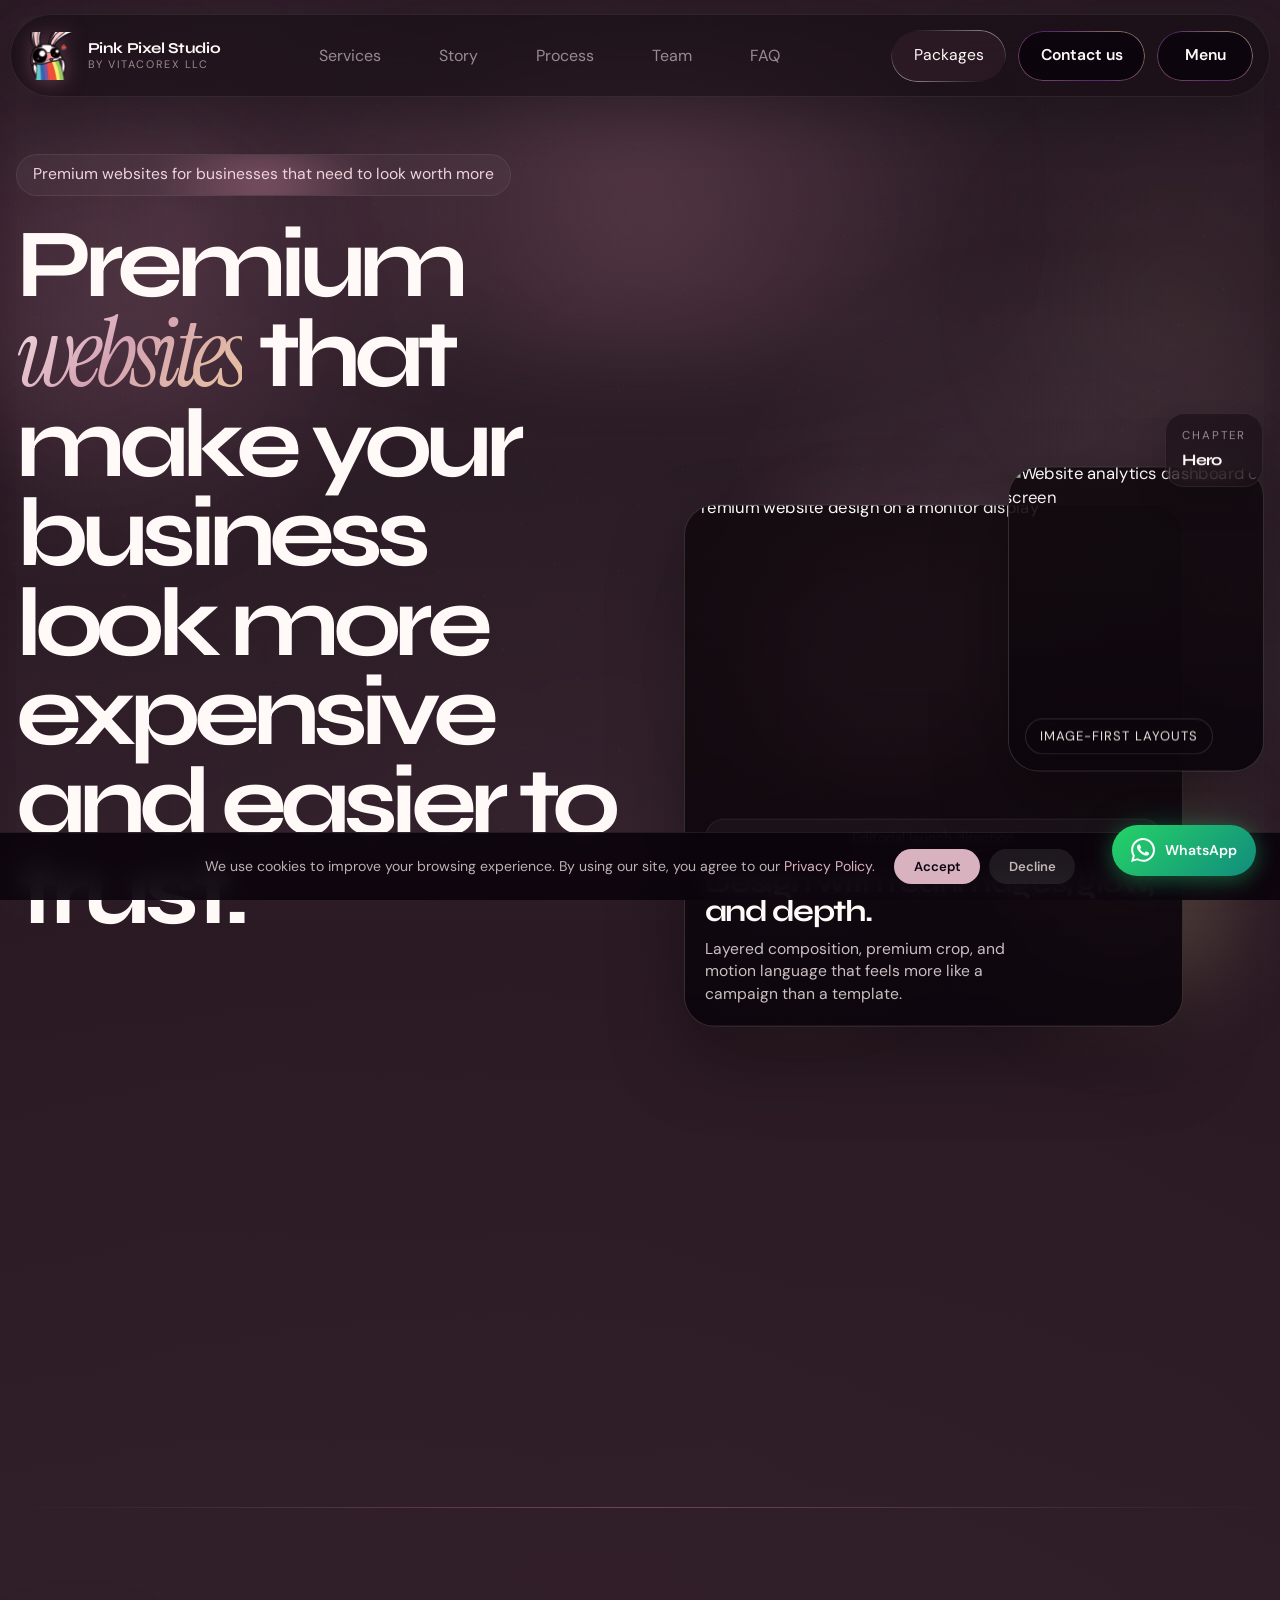
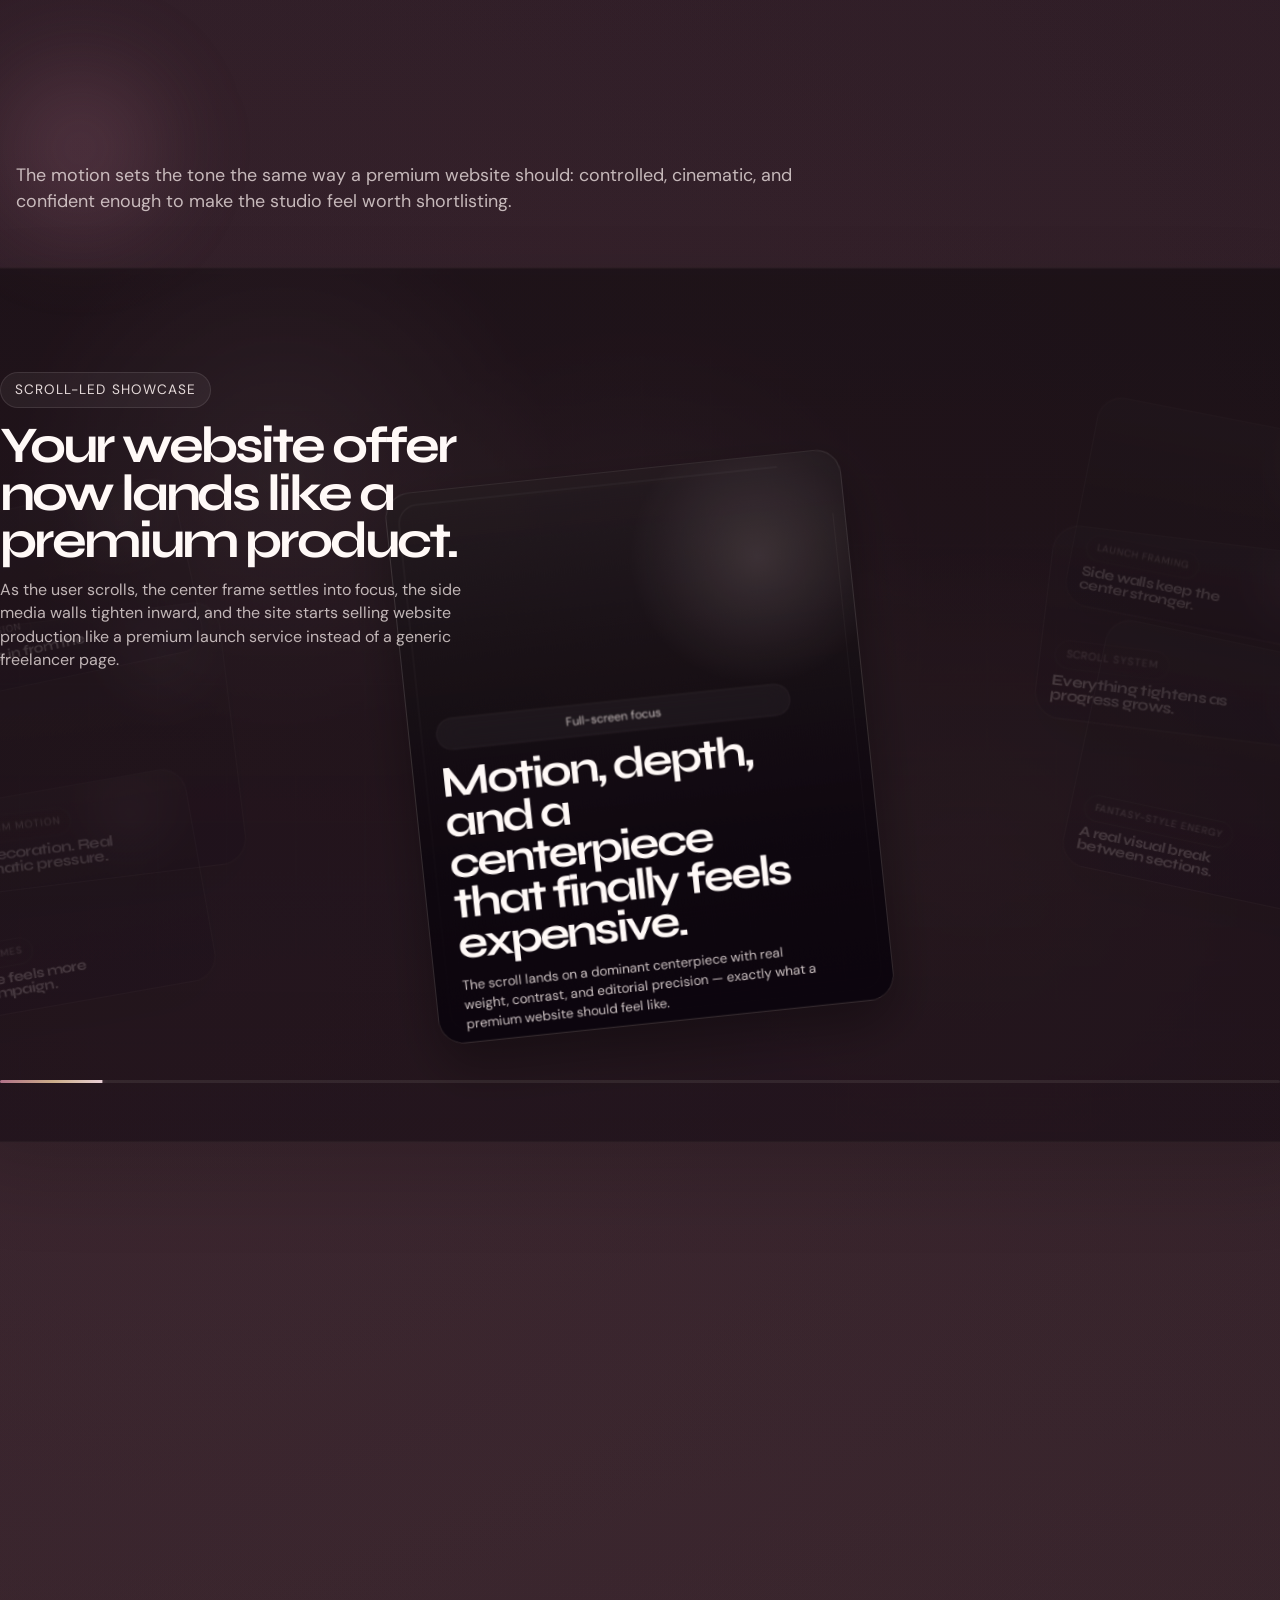
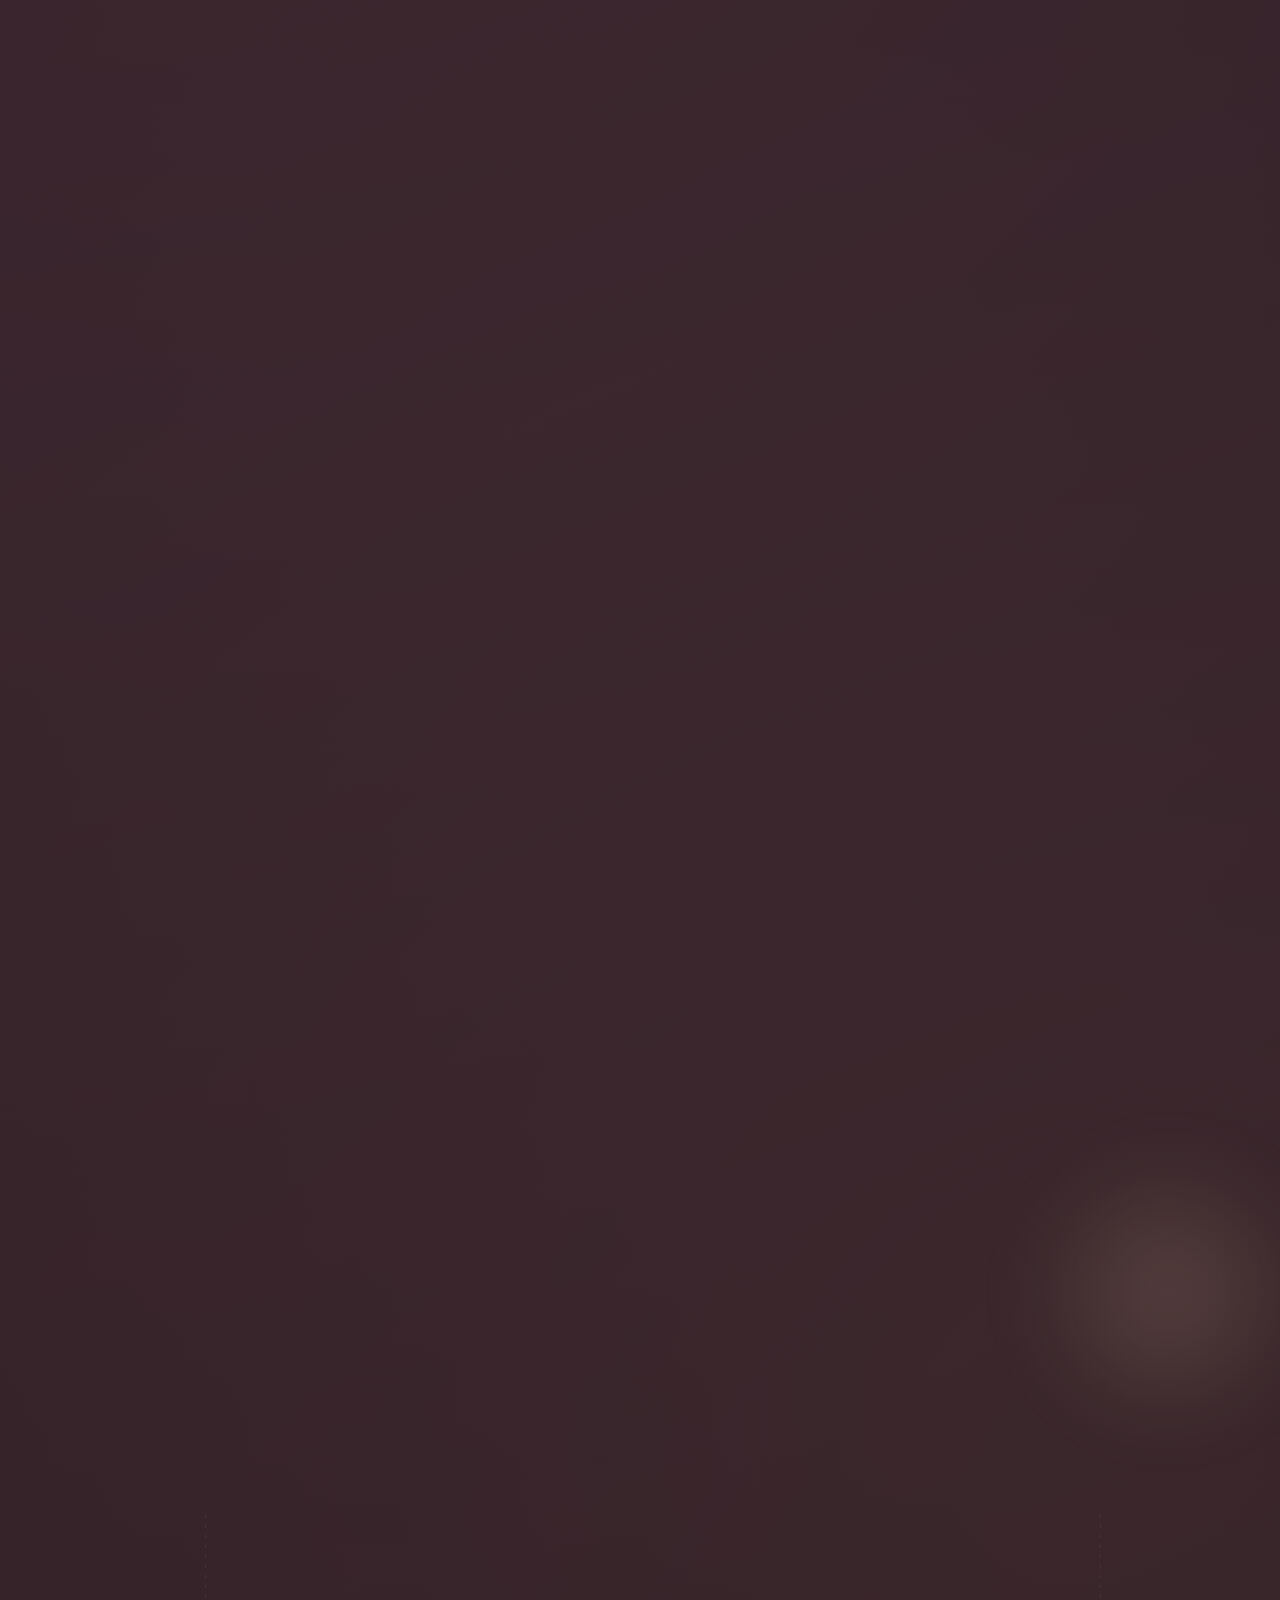
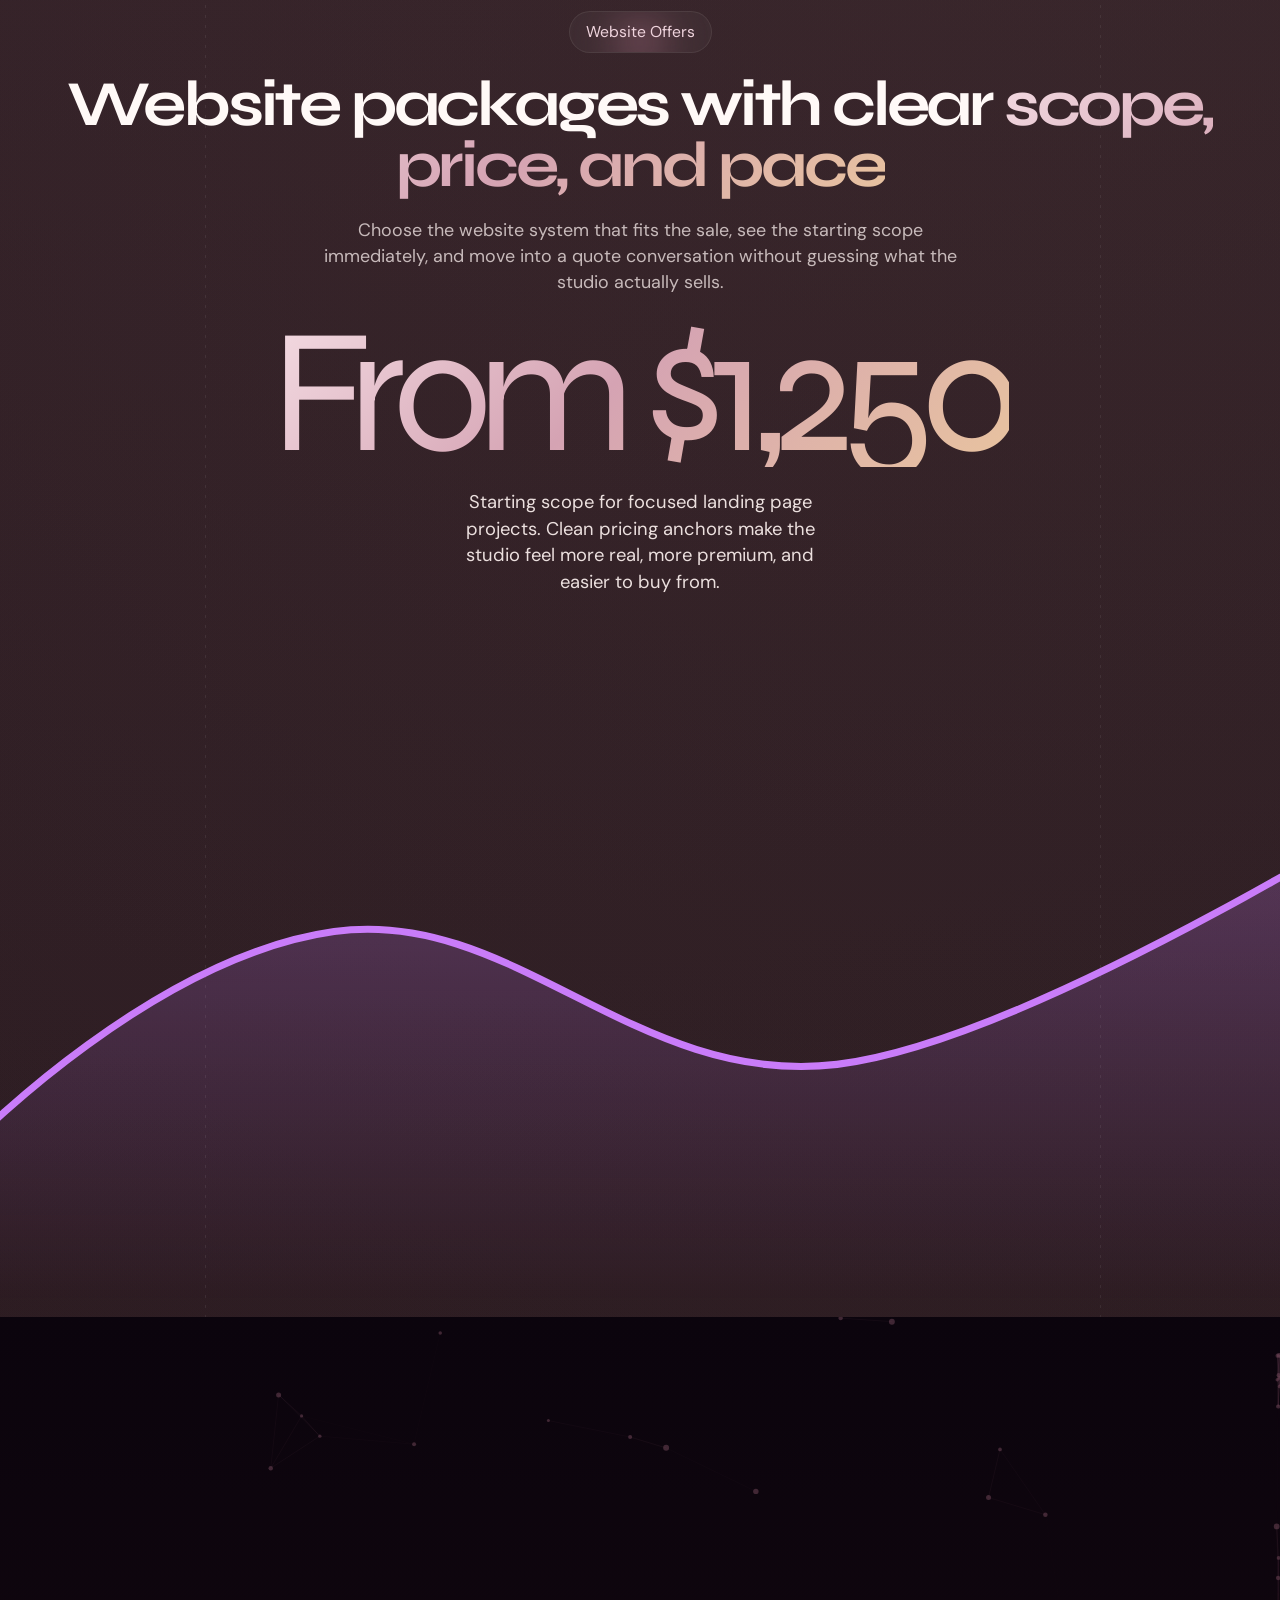
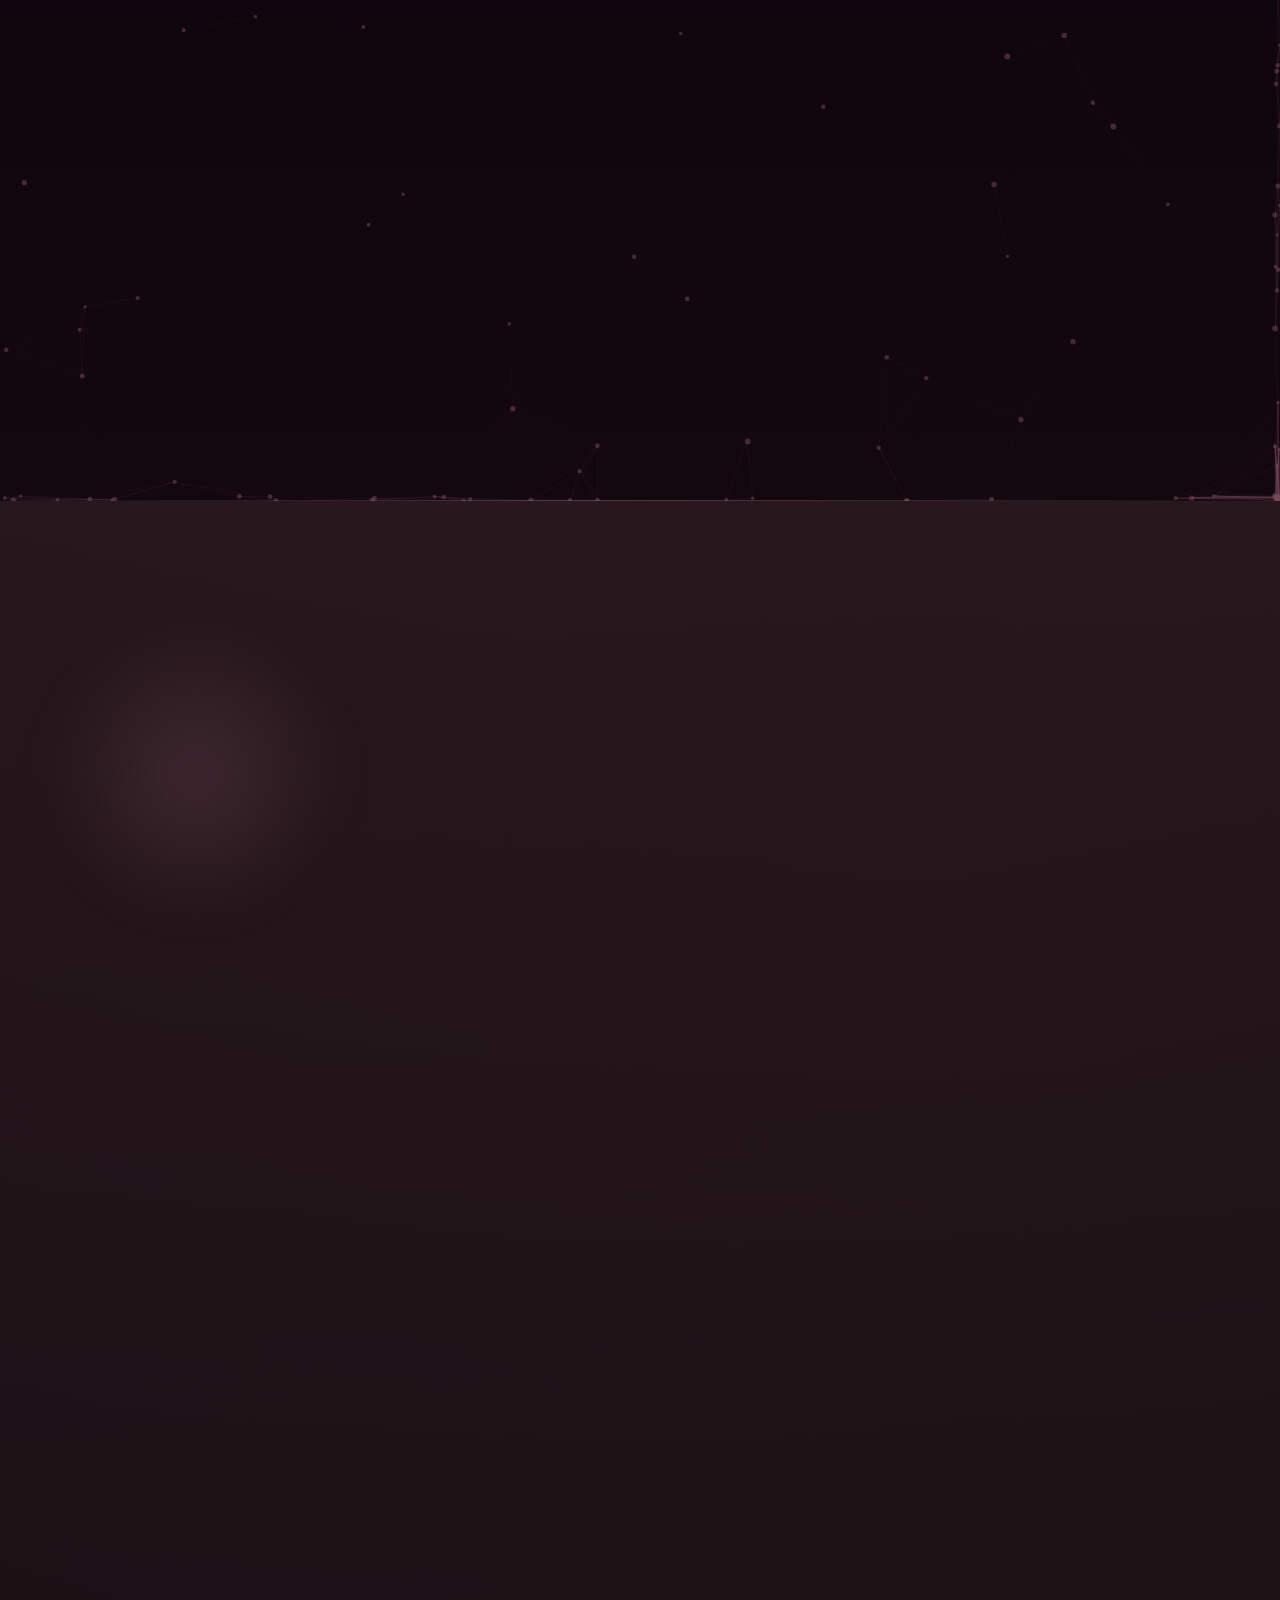
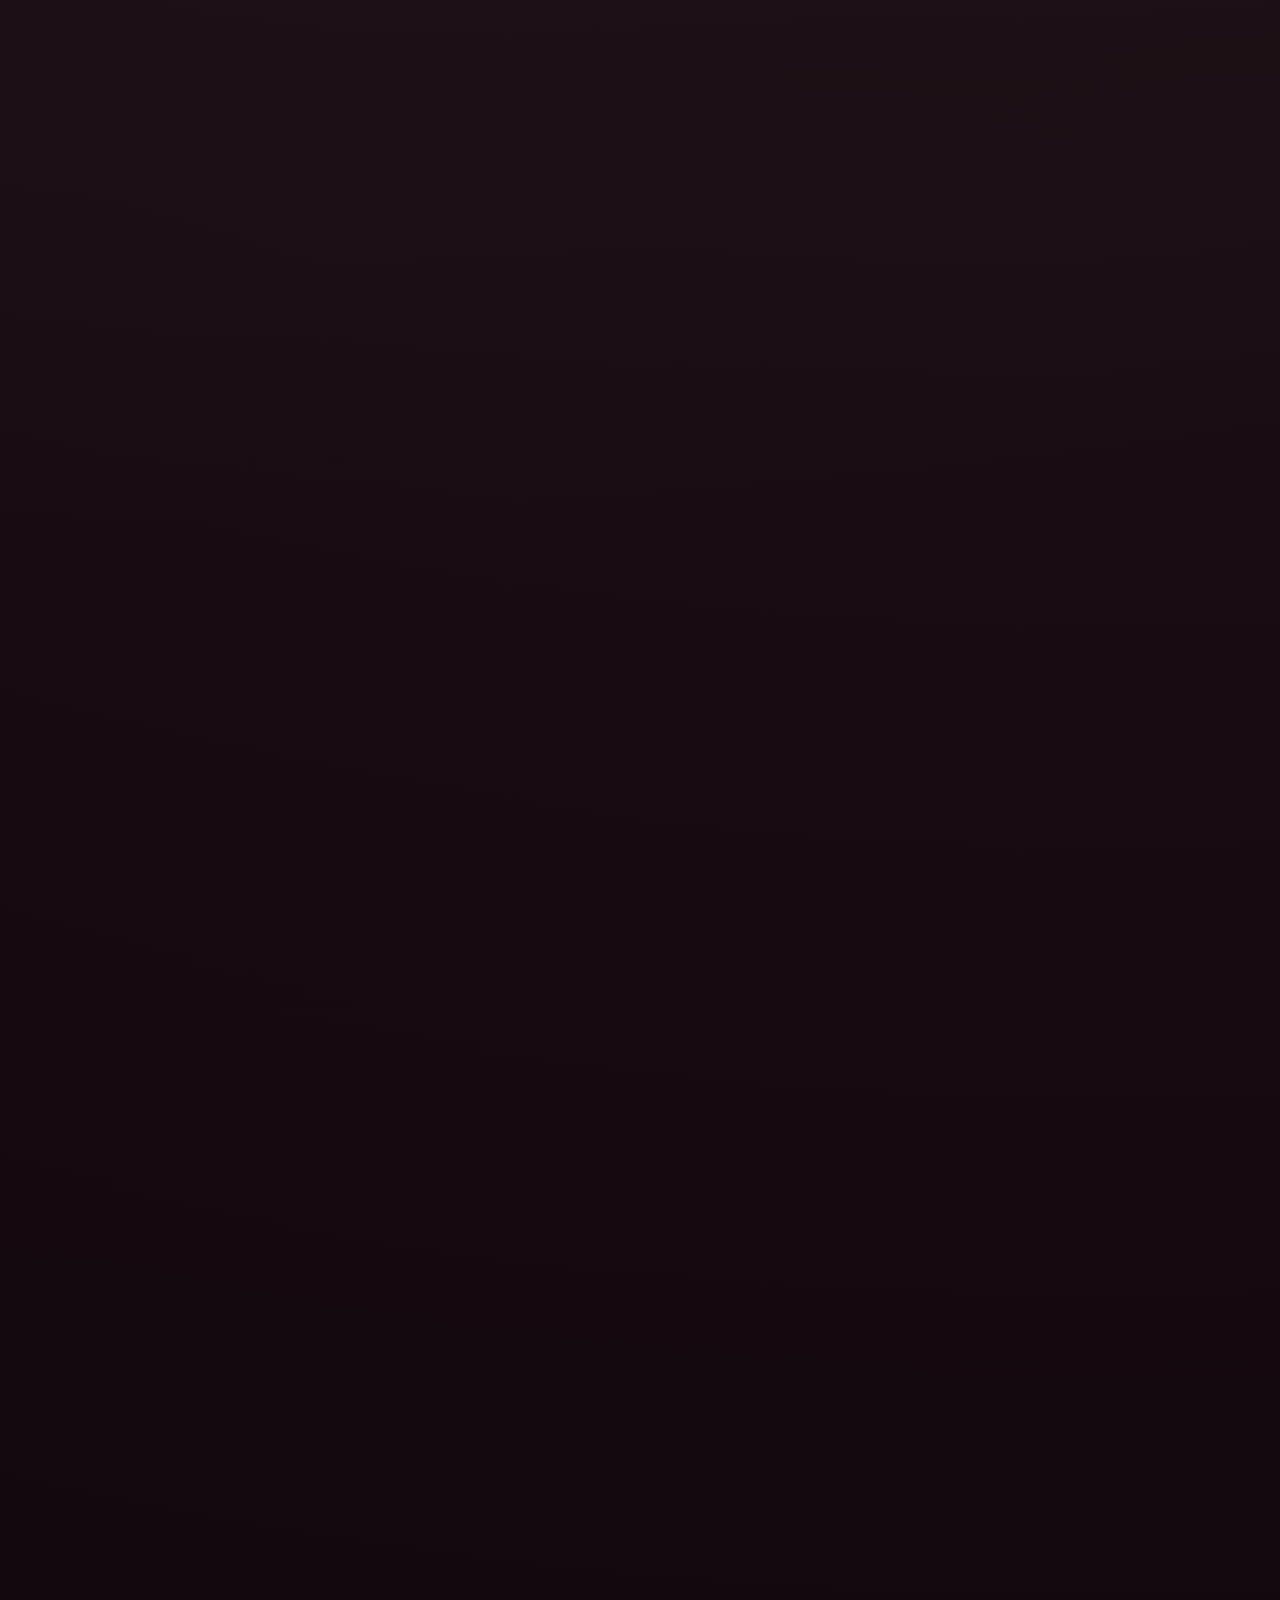
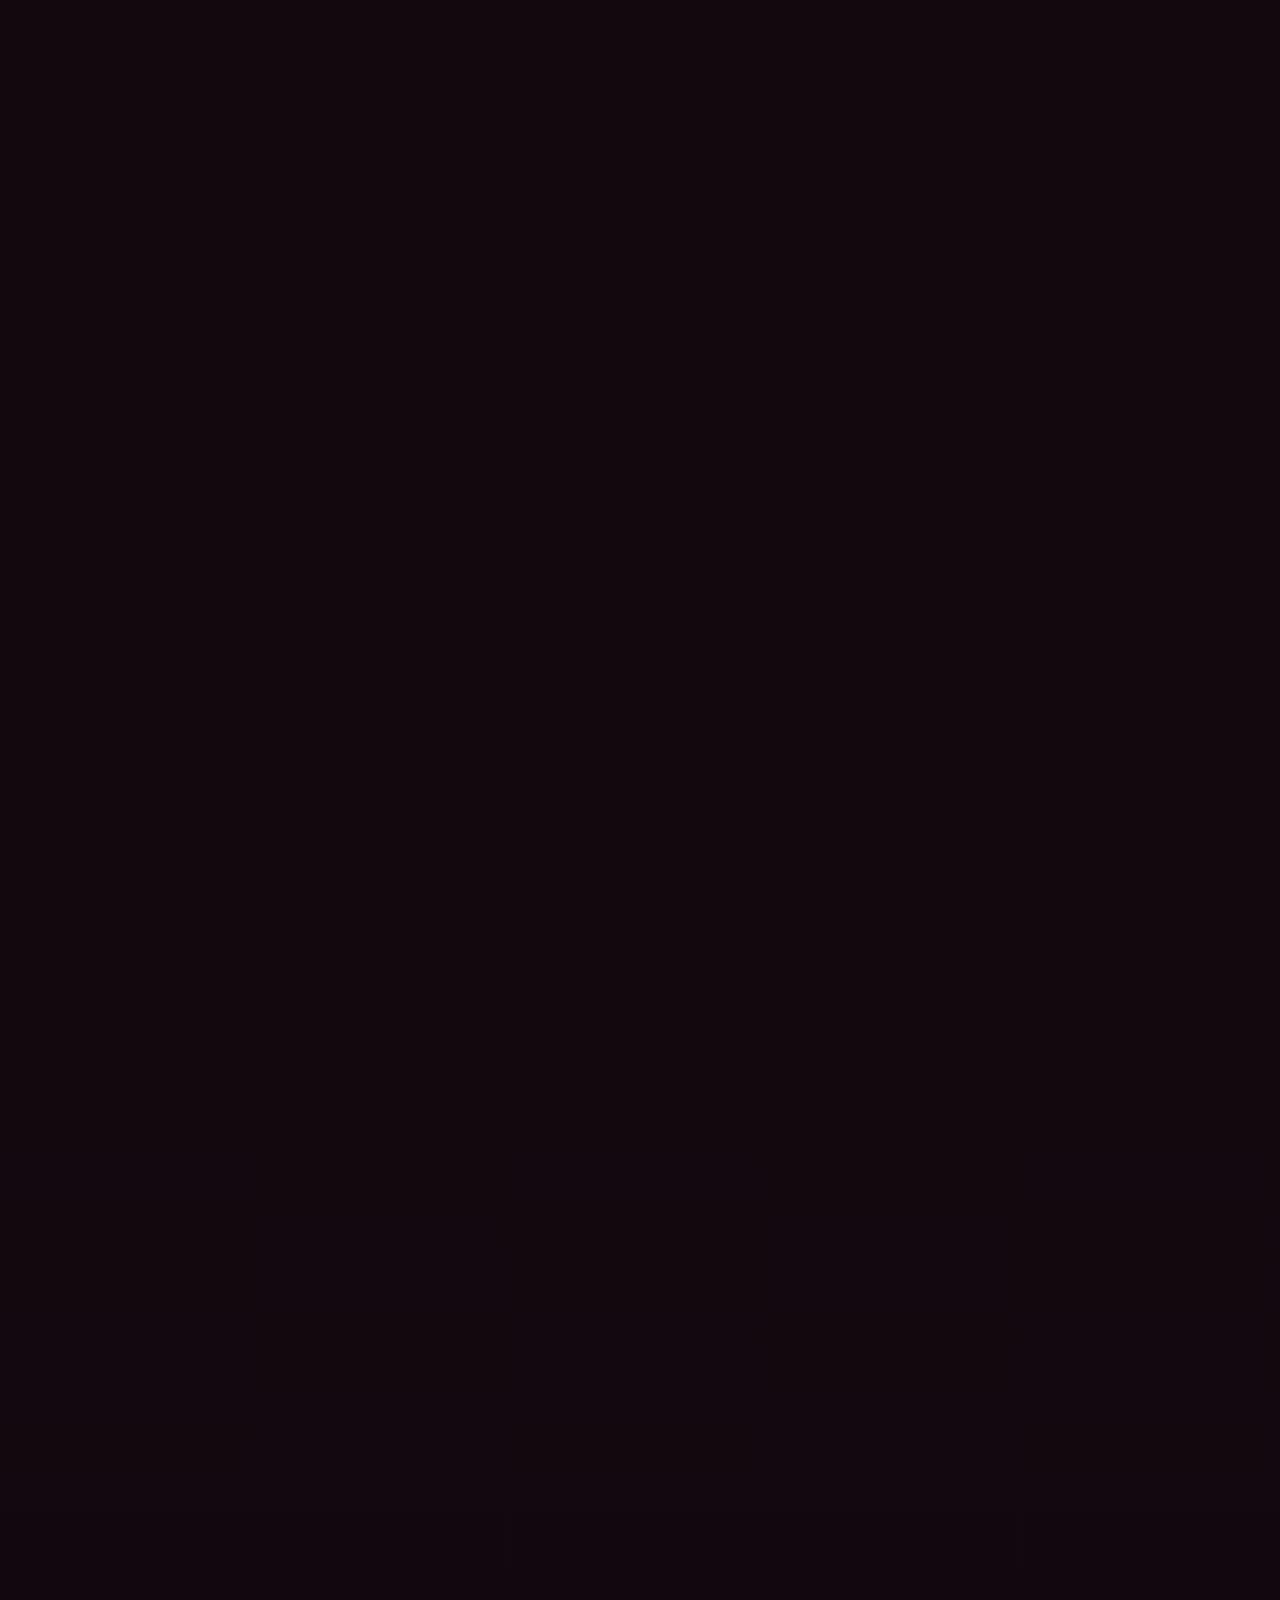
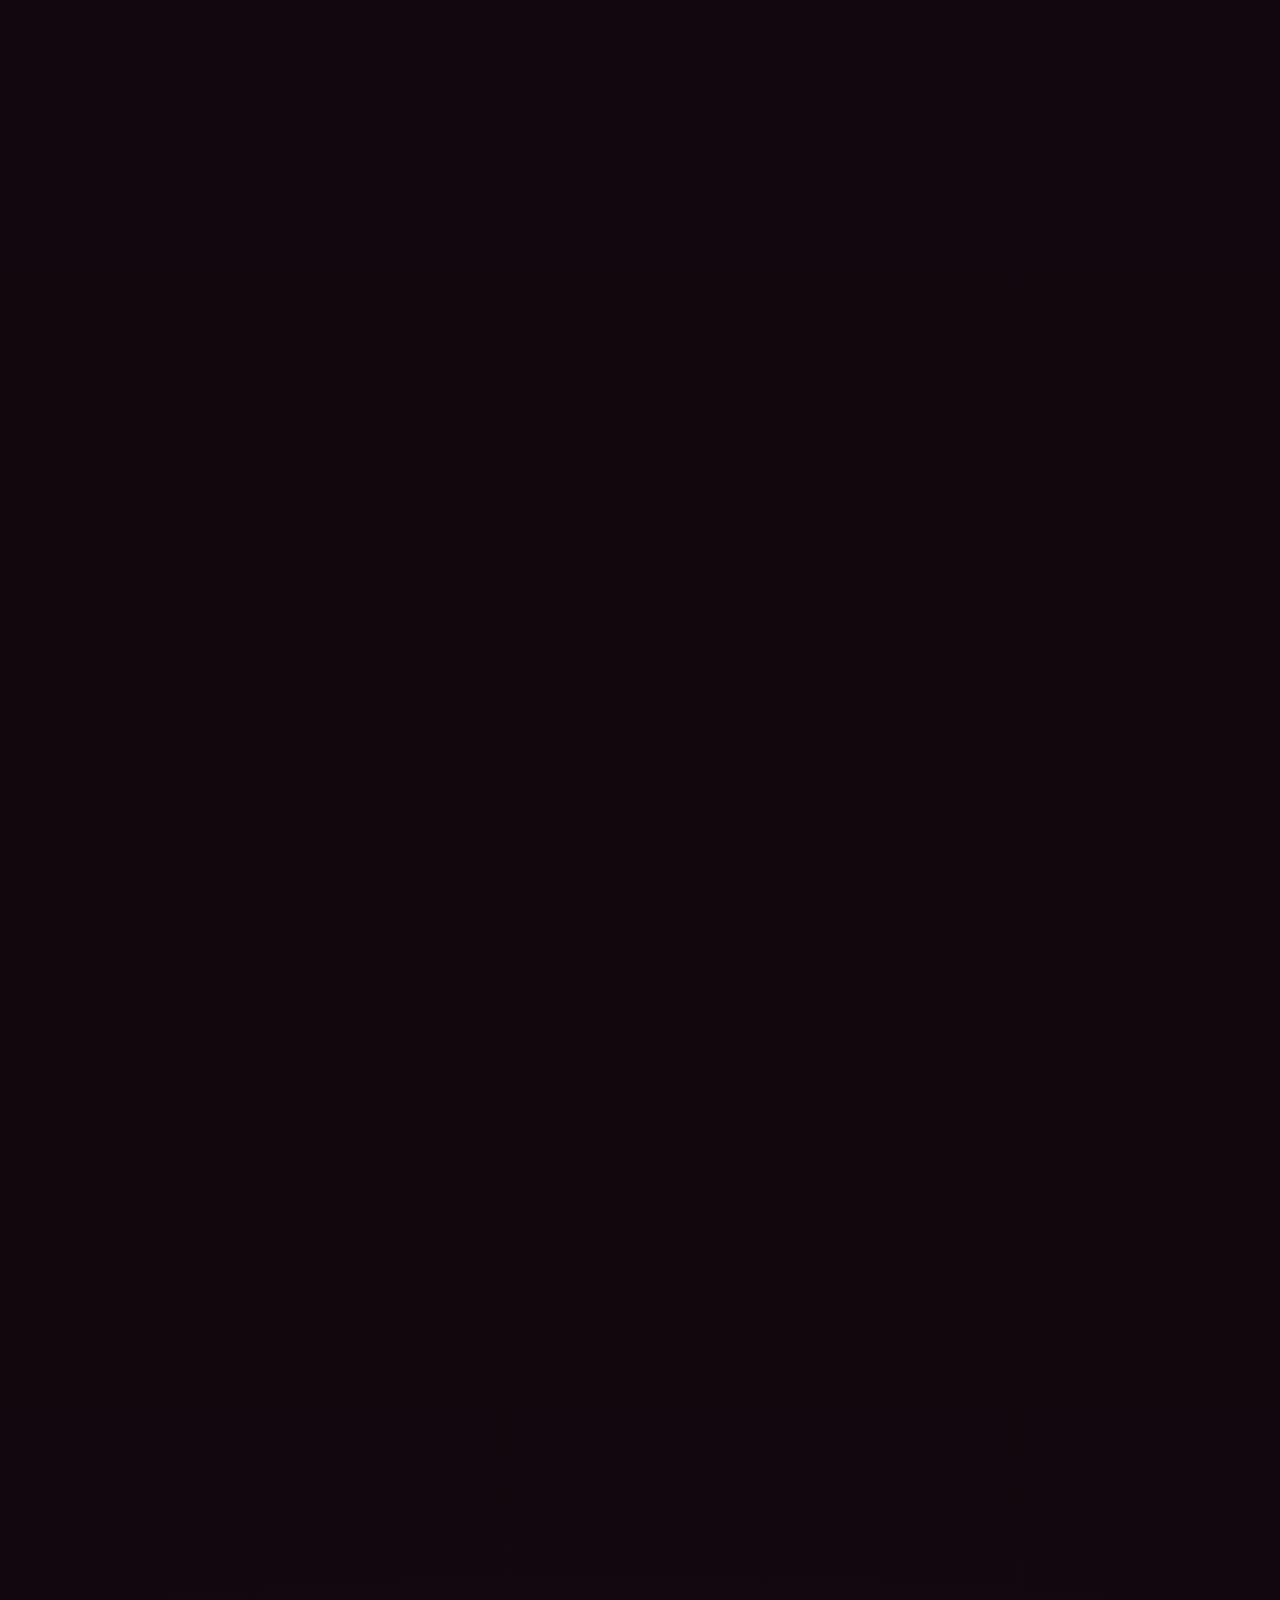
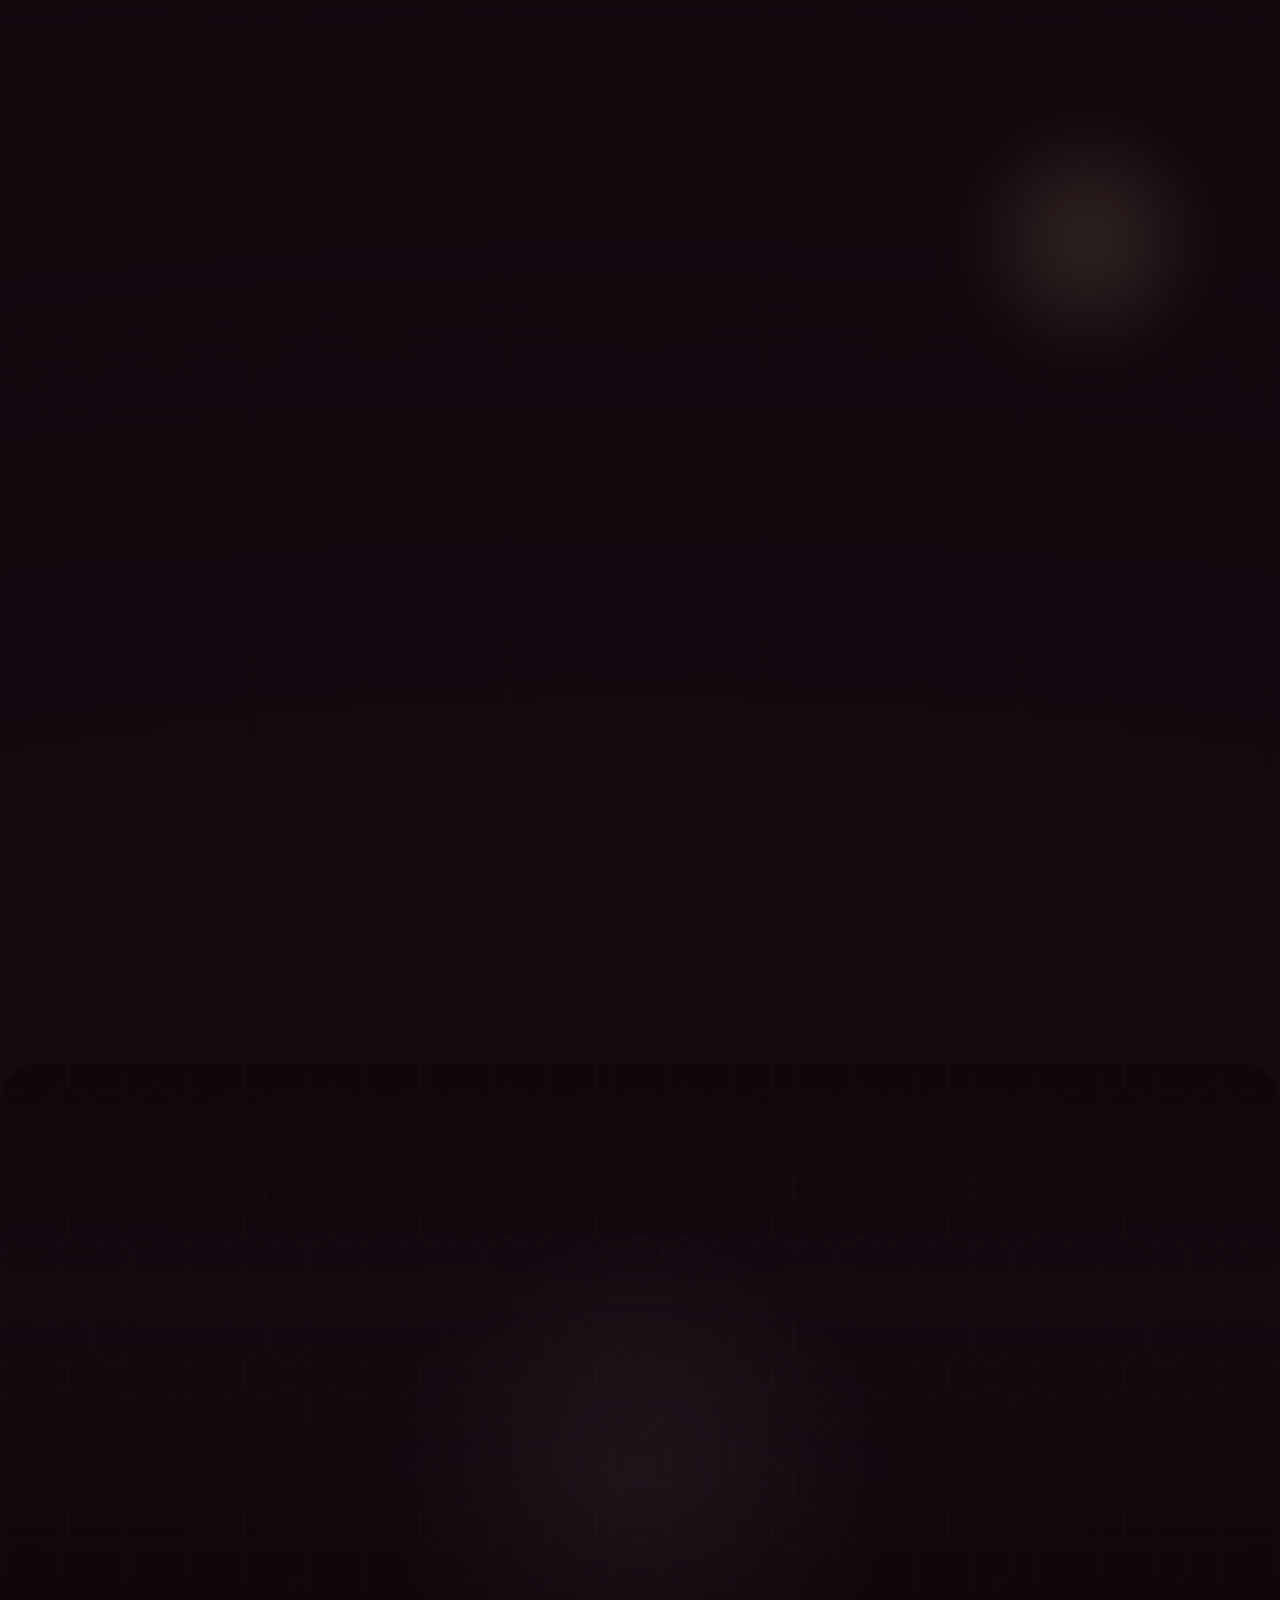
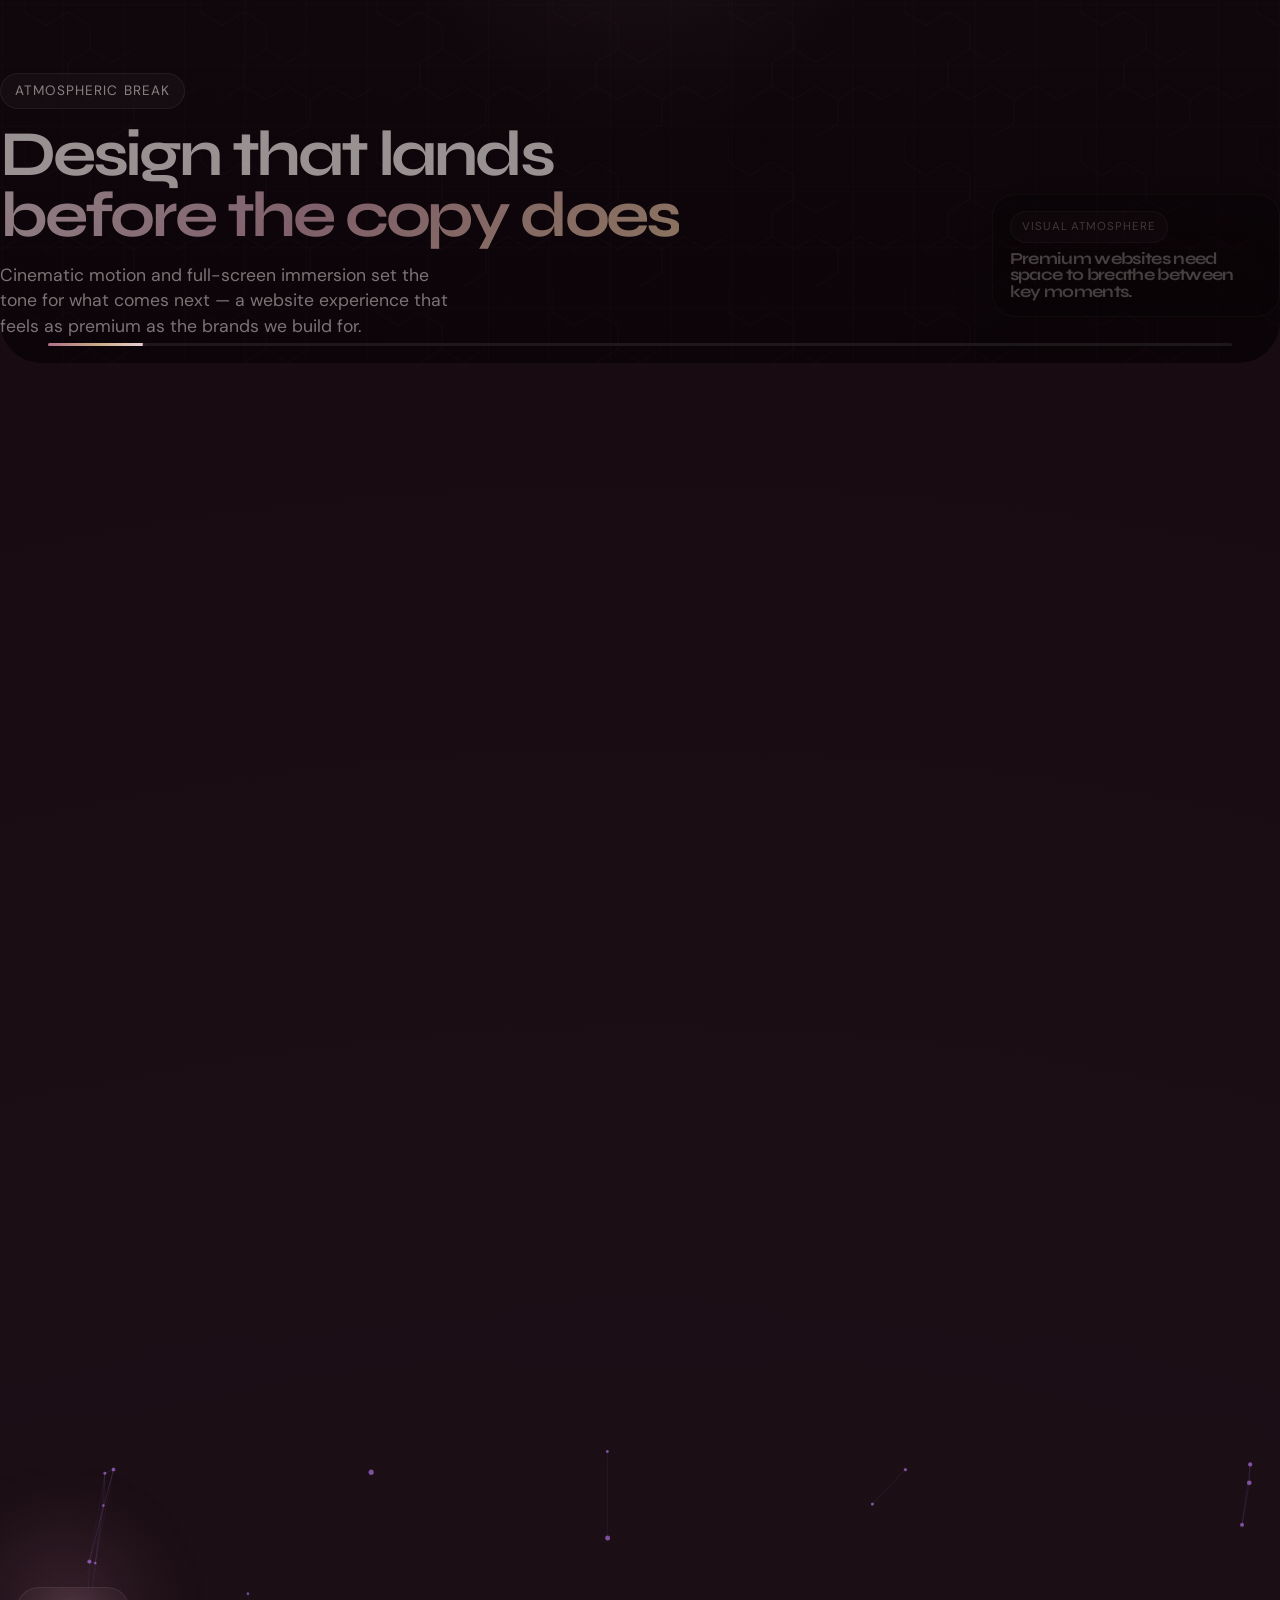
==== index.html @ d1cb46ae "SEO overhaul: fix JSON-LD, add FAQPage schema, favicon, clean mascot edges - Fix domain mismatch in " ====
<!DOCTYPE html>
<html lang="en">
<head>
  <meta charset="UTF-8" />
  <meta name="viewport" content="width=device-width, initial-scale=1.0, maximum-scale=1.0, user-scalable=no" />
  <title>Pink Pixel Studio | Premium Website Production</title>
  <meta name="description" content="Pink Pixel Studio — premium web design agency. We build conversion-focused websites, landing pages, and brand redesigns that make businesses look more expensive. From $1,250. Get a free quote." />
  <meta name="keywords" content="web design agency, premium website design, custom website development, landing page design, business website, website redesign, conversion-focused web design, luxury web design, ecommerce website" />
  <meta name="author" content="Pink Pixel Studio" />
  <meta name="robots" content="index, follow" />
  <link rel="canonical" href="https://pinkpixel.design/" />

  <!-- Open Graph / Facebook -->
  <meta property="og:type" content="website" />
  <meta property="og:url" content="https://pinkpixel.design/" />
  <meta property="og:title" content="Pink Pixel Studio — Premium Website Production" />
  <meta property="og:description" content="We design and build premium websites, landing pages, and brand redesigns for businesses that need to look worth more. From $1,250." />
  <meta property="og:image" content="https://pinkpixel.design/og-image.jpg" />
  <meta property="og:site_name" content="Pink Pixel Studio" />
  <meta property="og:locale" content="en_US" />

  <!-- Twitter Cards -->
  <meta name="twitter:card" content="summary_large_image" />
  <meta name="twitter:title" content="Pink Pixel Studio — Premium Website Production" />
  <meta name="twitter:description" content="Premium websites that make your business look more expensive and easier to trust. From $1,250." />
  <meta name="twitter:image" content="https://pinkpixel.design/og-image.jpg" />

  <!-- Apple -->
  <meta name="apple-mobile-web-app-capable" content="yes" />
  <meta name="apple-mobile-web-app-status-bar-style" content="black-translucent" />
  <meta name="apple-mobile-web-app-title" content="Pink Pixel Studio" />
  <link rel="apple-touch-icon" sizes="180x180" href="/apple-touch-icon.png" />

  <!-- Favicon -->
  <link rel="icon" type="image/x-icon" href="/favicon.ico" />
  <link rel="icon" type="image/png" sizes="32x32" href="/favicon.ico" />
  <meta name="theme-color" content="#0b040d" />

  <!-- JSON-LD Structured Data -->
  <script type="application/ld+json">
  {
    "@context": "https://schema.org",
    "@type": "ProfessionalService",
    "name": "Pink Pixel Studio",
    "url": "https://pinkpixel.design/",
    "logo": "https://pinkpixel.design/mascot.png",
    "description": "Premium web design agency specializing in conversion-focused websites, landing pages, business sites, and brand redesigns for ambitious companies.",
    "priceRange": "$1,250 - $10,000+",
    "serviceType": ["Web Design", "Web Development", "Landing Page Design", "Website Redesign", "Ecommerce Website Design"],
    "areaServed": "Worldwide",
    "sameAs": [
      "https://instagram.com/pinkpixelstudio",
      "https://facebook.com/pinkpixelstudio",
      "https://linkedin.com/company/pinkpixelstudio"
    ],
    "contactPoint": {
      "@type": "ContactPoint",
      "contactType": "sales",
      "email": "hello@pinkpixel.design",
      "availableLanguage": ["English", "Russian"]
    },
    "offers": [
      {
        "@type": "Offer",
        "name": "Landing Page Sprint",
        "description": "Focused landing page with conversion structure, premium art direction, and lead capture.",
        "price": "1250",
        "priceCurrency": "USD"
      },
      {
        "@type": "Offer",
        "name": "Business Website",
        "description": "5-10 page business site with trust sections, CMS-ready blocks, and responsive QA.",
        "price": "6000",
        "priceCurrency": "USD"
      },
      {
        "@type": "Offer",
        "name": "Premium Redesign",
        "description": "Full homepage repositioning, upgraded visual language, and content structure overhaul.",
        "price": "8000",
        "priceCurrency": "USD"
      },
      {
        "@type": "Offer",
        "name": "Product or Ecommerce Launch",
        "description": "Product storytelling, motion-led framing, and responsive conversion paths.",
        "price": "10000",
        "priceCurrency": "USD"
      }
    ]
  }
  </script>
  <script type="application/ld+json">
  {
    "@context": "https://schema.org",
    "@type": "FAQPage",
    "mainEntity": [
      {
        "@type": "Question",
        "name": "How much does a premium website usually cost?",
        "acceptedAnswer": {
          "@type": "Answer",
          "text": "Focused landing page projects start from $1,250. Larger business websites, redesigns, and product launches depend on scope, page count, integrations, and whether copy or CMS structure are part of the job."
        }
      },
      {
        "@type": "Question",
        "name": "What is included in the quoted scope?",
        "acceptedAnswer": {
          "@type": "Answer",
          "text": "Usually: positioning, visual direction, responsive page design, build, core interactions, CTA flow, form setup, and launch-ready QA. If CMS, copy support, or integrations are needed, they are listed in the scope instead of being buried."
        }
      },
      {
        "@type": "Question",
        "name": "How many revisions are included?",
        "acceptedAnswer": {
          "@type": "Answer",
          "text": "Enough to refine the work without dragging the project into chaos. The goal is a disciplined review loop with clear feedback rounds, not endless undo-redo cycles that dilute the result."
        }
      },
      {
        "@type": "Question",
        "name": "Can you help if we do not have all the copy or content ready?",
        "acceptedAnswer": {
          "@type": "Answer",
          "text": "Yes. We can structure the message, define what content is missing, and build the website so it is still moving forward while final assets and copy are being collected."
        }
      },
      {
        "@type": "Question",
        "name": "Do we own the final design and build?",
        "acceptedAnswer": {
          "@type": "Answer",
          "text": "Yes. Once the project is completed and paid, the final website assets and build are yours. If third-party tools or licenses are involved, those are called out separately."
        }
      },
      {
        "@type": "Question",
        "name": "Is there any guarantee on the work?",
        "acceptedAnswer": {
          "@type": "Answer",
          "text": "Yes. Every project includes a 30-day post-launch support window for bug fixes and minor adjustments. If something breaks or does not match the agreed scope, we fix it at no extra cost."
        }
      },
      {
        "@type": "Question",
        "name": "What happens after launch?",
        "acceptedAnswer": {
          "@type": "Answer",
          "text": "You can launch cleanly, keep CMS control if needed, and continue with aftercare or smaller refinements. The point is not just to ship the website, but to keep it usable and commercially sharp afterward."
        }
      }
    ]
  }
  </script>

  <link rel="preconnect" href="https://fonts.googleapis.com" />
  <link rel="preconnect" href="https://fonts.gstatic.com" crossorigin />
  <link rel="sitemap" type="application/xml" href="/sitemap.xml" />
  <link href="https://fonts.googleapis.com/css2?family=DM+Sans:wght@400;500;700;800&family=Instrument+Serif:ital@0;1&family=Syne:wght@500;600;700;800&display=swap" rel="stylesheet" />
  <link rel="stylesheet" href="styles.css" />
</head>
<body data-chapter="hero">
  <a href="#hero" class="skip-to-content">Skip to main content</a>

  <!-- Floating WhatsApp button -->
  <a href="https://wa.me/18139194242" target="_blank" rel="noopener noreferrer" class="floating-contact" aria-label="Contact us on WhatsApp">
    <svg width="24" height="24" viewBox="0 0 24 24" fill="currentColor"><path d="M17.472 14.382c-.297-.149-1.758-.867-2.03-.967-.273-.099-.471-.148-.67.15-.197.297-.767.966-.94 1.164-.173.199-.347.223-.644.075-.297-.15-1.255-.463-2.39-1.475-.883-.788-1.48-1.761-1.653-2.059-.173-.297-.018-.458.13-.606.134-.133.298-.347.446-.52.149-.174.198-.298.298-.497.099-.198.05-.371-.025-.52-.075-.149-.669-1.612-.916-2.207-.242-.579-.487-.5-.669-.51-.173-.008-.371-.01-.57-.01-.198 0-.52.074-.792.372-.272.297-1.04 1.016-1.04 2.479 0 1.462 1.065 2.875 1.213 3.074.149.198 2.096 3.2 5.077 4.487.709.306 1.262.489 1.694.625.712.227 1.36.195 1.871.118.571-.085 1.758-.719 2.006-1.413.248-.694.248-1.289.173-1.413-.074-.124-.272-.198-.57-.347m-5.421 7.403h-.004a9.87 9.87 0 01-5.031-1.378l-.361-.214-3.741.982.998-3.648-.235-.374a9.86 9.86 0 01-1.51-5.26c.001-5.45 4.436-9.884 9.888-9.884 2.64 0 5.122 1.03 6.988 2.898a9.825 9.825 0 012.893 6.994c-.003 5.45-4.437 9.884-9.885 9.884m8.413-18.297A11.815 11.815 0 0012.05 0C5.495 0 .16 5.335.157 11.892c0 2.096.547 4.142 1.588 5.945L.057 24l6.305-1.654a11.882 11.882 0 005.683 1.448h.005c6.554 0 11.89-5.335 11.893-11.893a11.821 11.821 0 00-3.48-8.413z"/></svg>
    <span class="floating-contact-label">WhatsApp</span>
  </a>

  <!-- Cookie consent banner -->
  <div class="cookie-banner" id="cookie-banner" role="dialog" aria-label="Cookie consent">
    <p>We use cookies to improve your browsing experience. By using our site, you agree to our <a href="privacy.html">Privacy Policy</a>.</p>
    <div class="cookie-actions">
      <button type="button" class="cookie-accept" onclick="document.getElementById('cookie-banner').classList.add('is-hidden'); localStorage.setItem('cookieConsent','1');">Accept</button>
      <button type="button" class="cookie-decline" onclick="document.getElementById('cookie-banner').classList.add('is-hidden'); localStorage.setItem('cookieConsent','0');">Decline</button>
    </div>
  </div>

  <div class="page-loader" aria-hidden="true">
    <div class="loader-mark">
      <svg viewBox="0 0 256 218" xmlns="http://www.w3.org/2000/svg" fill="none">
        <g stroke="currentColor" stroke-width="1.2">
          <polyline class="loader-path" stroke-linecap="round" points="0 0 0 34.916 31.889 54.025 63.778 34.916 95.778 54.025 95.778 88.916 127.5 108.5 159.556 88.916"></polyline>
          <polyline class="loader-path" stroke-linecap="round" points="95.778 88.916 63.778 108.025 63.778 142.942 32 162.025"></polyline>
          <polyline class="loader-path" stroke-linecap="round" points="63.889 142.945 95.778 162.025 127.5 142.945 160 162.025 159.556 196.971 127.667 216.08"></polyline>
          <polyline class="loader-path" stroke-linecap="round" points="160 162.025 191.444 142.942 223.556 162.054 254.778 142.945"></polyline>
        </g>
      </svg>
    </div>
    <div class="loader-word"><span>P</span><span>I</span><span>N</span><span>K</span><span>P</span><span>I</span><span>X</span><span>E</span><span>L</span><span>S</span><span>T</span><span>U</span><span>D</span><span>I</span><span>O</span></div>
    <div class="loader-bar"><span></span></div>
    <div class="loader-sub">Loading visual ecosystem</div>
  </div>

  <div class="grain" aria-hidden="true"></div>
  <div class="ambient a1" aria-hidden="true"></div>
  <div class="ambient a2" aria-hidden="true"></div>
  <div class="ambient a3" aria-hidden="true"></div>
  <div class="scroll-pattern" aria-hidden="true">
    <div class="pattern-top"></div>
    <div class="pattern-bottom"></div>
  </div>
  <div class="page-frame-layer" aria-hidden="true">
    <svg class="page-frame page-frame-back" viewBox="0 0 1420 880" xmlns="http://www.w3.org/2000/svg" preserveAspectRatio="none">
      <path d="M0 20C0 8.95429 8.86995 0 19.9156 0C68.0089 0 189.957 0 236.667 0C317.505 0 392.495 0 473.333 0C556.906 0 626.428 0 710 0C800.016 0 856.651 0 946.667 0C1067.34 0 1062.66 0 1183.33 0C1273.85 0 1361.73 0 1400 0C1411.05 0 1420 8.95431 1420 20V860C1420 871.046 1411.05 880 1400 880H20C8.95432 880 0 871.046 0 860V20Z" fill="currentColor"/>
    </svg>
    <svg class="page-frame page-frame-front" viewBox="0 0 1420 880" xmlns="http://www.w3.org/2000/svg" preserveAspectRatio="none">
      <path d="M0 20C0 8.95429 8.86995 0 19.9156 0C68.0089 0 189.957 0 236.667 0C317.505 0 392.495 0 473.333 0C556.906 0 626.428 0 710 0C800.016 0 856.651 0 946.667 0C1067.34 0 1062.66 0 1183.33 0C1273.85 0 1361.73 0 1400 0C1411.05 0 1420 8.95431 1420 20V860C1420 871.046 1411.05 880 1400 880H20C8.95432 880 0 871.046 0 860V20Z" fill="currentColor"/>
    </svg>
  </div>
  <div class="page-transition-overlay" aria-hidden="true">
    <div class="page-transition-shell">
      <svg class="page-transition-frame page-transition-back" viewBox="0 0 1420 880" xmlns="http://www.w3.org/2000/svg" preserveAspectRatio="none">
        <path d="M0 20C0 8.95429 8.86995 0 19.9156 0C68.0089 0 189.957 0 236.667 0C317.505 0 392.495 0 473.333 0C556.906 0 626.428 0 710 0C800.016 0 856.651 0 946.667 0C1067.34 0 1062.66 0 1183.33 0C1273.85 0 1361.73 0 1400 0C1411.05 0 1420 8.95431 1420 20V860C1420 871.046 1411.05 880 1400 880H20C8.95432 880 0 871.046 0 860V20Z" fill="currentColor"/>
      </svg>
      <svg class="page-transition-frame page-transition-front" viewBox="0 0 1420 880" xmlns="http://www.w3.org/2000/svg" preserveAspectRatio="none">
        <path d="M0 20C0 8.95429 8.86995 0 19.9156 0C68.0089 0 189.957 0 236.667 0C317.505 0 392.495 0 473.333 0C556.906 0 626.428 0 710 0C800.016 0 856.651 0 946.667 0C1067.34 0 1062.66 0 1183.33 0C1273.85 0 1361.73 0 1400 0C1411.05 0 1420 8.95431 1420 20V860C1420 871.046 1411.05 880 1400 880H20C8.95432 880 0 871.046 0 860V20Z" fill="currentColor"/>
      </svg>
      <div class="page-transition-content">
        <span class="page-transition-kicker">Jumping to</span>
        <strong id="page-transition-label">Section</strong>
      </div>
    </div>
  </div>
  <div class="chapter-indicator" aria-hidden="true">
    <span class="chapter-indicator-kicker">Chapter</span>
    <strong id="chapter-label">Hero</strong>
  </div>

  <div class="wrapper">
    <header class="header site-header" id="top">
      <div class="container is-header">
        <div class="header-row">
          <a class="logo" href="#top" aria-label="Pink Pixel Studio home">
            <img class="logo-mascot" src="mascot.png?v=2" alt="Pink Pixel mascot" />
            <span class="logo-text-wrap">
              <strong>Pink Pixel Studio</strong>
              <small>By VitaCoreX LLC</small>
            </span>
          </a>

          <nav class="site-nav mobile-hide" aria-label="Primary navigation">
            <a class="active-state" href="#services"><span>Services</span><span class="active-state-circle"></span></a>
            <a class="active-state" href="#story"><span>Story</span><span class="active-state-circle"></span></a>
            <a class="active-state" href="#timeline"><span>Process</span><span class="active-state-circle"></span></a>
            <a class="active-state" href="#team"><span>Team</span><span class="active-state-circle"></span></a>
            <a class="active-state" href="#faq"><span>FAQ</span><span class="active-state-circle"></span></a>
          </nav>

          <div class="header-actions mobile-hide">
            <a class="glass-label magnetic" href="#services"><span class="button-inner"><span class="text-size-16">Packages</span></span></a>
            <a class="glass-button glass-button-header magnetic" href="#contact"><span class="button-inner"><span class="text-size-16 text-weight-600">Contact us</span></span></a>
            <button class="glass-button glass-button-header menu-toggle menu-toggle-desktop" type="button" aria-expanded="false" aria-controls="reference-menu" aria-label="Open full menu">
              <span class="button-inner"><span class="text-size-16 text-weight-600">Menu</span></span>
            </button>
          </div>

          <button class="glass-button is-menu menu-toggle mobile-only" type="button" aria-expanded="false" aria-controls="header-menu" aria-label="Open menu">
            <span class="button-inner is-menu-btn">
              <span class="menu-icon menu-icon-open">
                <span></span><span></span><span></span>
              </span>
              <span class="menu-icon menu-icon-close">
                <span></span><span></span>
              </span>
            </span>
          </button>
        </div>
      </div>

    </header>

    <div id="bg-menu-blur" class="bg-blur" hidden></div>
    <div id="header-menu" class="header-menu-wrapper mobile-only" hidden>
      <div class="header-menu-inner">
        <nav class="mobile-nav">
          <a href="#hero" class="menu-mobile-nav-wrapper">Home <span>+</span></a>
          <a href="#services" class="menu-mobile-nav-wrapper">Services <span>+</span></a>
          <a href="#story" class="menu-mobile-nav-wrapper">Story <span>+</span></a>
          <a href="#timeline" class="menu-mobile-nav-wrapper">Process <span>+</span></a>
          <a href="#team" class="menu-mobile-nav-wrapper">Team <span>+</span></a>
          <a href="#faq" class="menu-mobile-nav-wrapper">FAQ <span>+</span></a>
        </nav>
        <div class="mobile-menu-actions">
          <a class="glass-label" href="#services"><span class="button-inner"><span class="text-size-16">Packages</span></span></a>
          <a class="glass-button" href="#contact"><span class="button-inner"><span class="text-size-16 text-weight-600">Contact us</span></span></a>
        </div>
        <div class="mobile-menu-socials">
          <a href="#clients">Proof</a>
          <a href="#awards">Standards</a>
          <a href="#testimonials">Briefs</a>
          <a href="#contact">Quote</a>
        </div>
      </div>
    </div>
    <div id="reference-menu" class="reference-menu-overlay" hidden>
      <div class="reference-menu-inner">
        <div class="reference-menu-top">
          <span class="reference-menu-kicker">Website launch systems</span>
          <span class="reference-menu-note">Premium websites, redesigns, and conversion-focused builds</span>
        </div>
        <div class="reference-menu-shell-grid">
          <nav class="reference-menu-nav" aria-label="Overlay navigation">
            <a href="#hero">Home</a>
            <a href="#services">Offers</a>
            <a href="#showcase">Showcase</a>
            <a href="#timeline">Process</a>
            <a href="#clients">Proof</a>
            <a href="#faq">FAQ</a>
            <a href="#contact">Quote</a>
          </nav>
          <aside class="reference-menu-proof">
            <article class="reference-proof-card">
              <span>Starting scope</span>
              <strong>From $1,250</strong>
              <p>Focused landing pages for one offer, one CTA, and one clean sales path.</p>
            </article>
            <article class="reference-proof-card">
              <span>Typical pace</span>
              <strong>2-8 weeks</strong>
              <p>Fast enough to launch, slow enough to feel considered and premium.</p>
            </article>
            <article class="reference-proof-card">
              <span>Delivery model</span>
              <strong>Design + build</strong>
              <p>One partner handling positioning, visuals, responsive UI, and launch flow.</p>
            </article>
          </aside>
        </div>
        <div class="reference-menu-bottom">
          <div class="reference-menu-socials">
            <a href="#services">Packages</a>
            <a href="#story">Approach</a>
            <a href="#experience">Motion</a>
            <a href="#clients">Proof</a>
            <a href="#faq">FAQ</a>
          </div>
          <div class="reference-menu-cta">
            <p>Review the offer, understand the process, and request a quote when you are ready to launch a website that looks more expensive than the market average.</p>
            <a class="glass-button magnetic" href="#contact"><span class="button-inner"><span class="text-size-16 text-weight-600">Request website quote</span></span></a>
          </div>
        </div>
      </div>
    </div>

    <main id="main" class="main">
      <section class="hero section" id="hero">
        <div class="container hero-container">
          <div class="hero-copy">
            <div class="hero-label reveal">
              <p class="text-size-16-16-14 text-color-ddbbf1">Premium websites for businesses that need to look worth more</p>
              <div class="hero-label-glow-bg"></div>
            </div>
            <h1 class="hero-title reveal">Premium <span>websites</span> that make your business look more expensive and easier to trust.</h1>
            <p class="hero-text reveal">We design and build landing pages, business websites, premium redesigns, and conversion-led launch systems for service brands, studios, clinics, and modern companies that need better perception and better inquiries.</p>
            <div class="hero-actions reveal">
              <a class="glass-button magnetic" href="#contact"><span class="button-inner"><span class="text-size-16 text-weight-600">Get website quote</span></span></a>
              <a class="glass-label magnetic" href="#services"><span class="button-inner"><span class="text-size-16">View launch systems</span></span></a>
            </div>
            <div class="hero-proof-strip reveal">
              <article class="hero-proof-card">
                <strong>From $1,250</strong>
                <span>Starting scopes</span>
              </article>
              <article class="hero-proof-card">
                <strong>2-8 weeks</strong>
                <span>Typical delivery</span>
              </article>
              <article class="hero-proof-card">
                <strong>Design + build</strong>
                <span>One partner flow</span>
              </article>
            </div>
            <ul class="hero-tags reveal">
              <li>Landing pages</li>
              <li>Business sites</li>
              <li>Premium redesigns</li>
              <li>CMS handoff</li>
              <li>Lead capture</li>
            </ul>
          </div>

          <div class="hero-stage">
            <div class="orb rose" data-parallax data-speed="0.14"></div>
            <div class="orb gold" data-parallax data-speed="-0.08"></div>
            <div class="hero-gallery">
              <article class="hero-visual-card hero-visual-main reveal" data-parallax data-speed="-0.06">
                <img src="https://images.unsplash.com/photo-1547658719-da2b51169166?auto=format&fit=crop&w=1600&q=80" alt="Premium website design on a monitor display" loading="lazy" />
                <div class="hero-visual-overlay">
                  <span class="screen-pill">Editorial launch direction</span>
                  <strong>Design with real images, glow, and depth.</strong>
                  <p>Layered composition, premium crop, and motion language that feels more like a campaign than a template.</p>
                </div>
              </article>
              <article class="hero-visual-card hero-visual-side is-top reveal" data-parallax data-speed="0.08">
                <img src="https://images.unsplash.com/photo-1460925895917-afdab827c52f?auto=format&fit=crop&w=900&q=80" alt="Website analytics dashboard on screen" loading="lazy" />
                <div class="hero-visual-note"><span>Image-first layouts</span></div>
              </article>
              <article class="hero-visual-card hero-visual-side is-bottom reveal" data-parallax data-speed="-0.1">
                <img src="https://images.unsplash.com/photo-1581291518857-4e27b48ff24e?auto=format&fit=crop&w=900&q=80" alt="UI wireframes and design sketches on desk" loading="lazy" />
                <div class="hero-visual-note"><span>Scroll-driven storytelling</span></div>
              </article>
              <div class="hero-floating-stat reveal" data-parallax data-speed="0.12">
                <p>Luxury visuals without dead template energy</p>
              </div>
            </div>
          </div>
        </div>
      </section>

      <section class="immersive-reel section" id="showcase">
        <div class="container immersive-reel-head">
          <div class="hero-label reveal">
            <p class="text-size-16-16-14 text-color-ddbbf1">Immersive Reel</p>
            <div class="hero-label-glow-bg"></div>
          </div>
          <h2 class="heading-size-h2 reveal">A cinematic media wall opens <span class="span-h1-gradient">on scroll</span></h2>
          <p class="immersive-lead reveal">The motion sets the tone the same way a premium website should: controlled, cinematic, and confident enough to make the studio feel worth shortlisting.</p>
        </div>

        <div class="immersive-scene reveal" id="immersive-scene">
          <div class="immersive-sticky">
            <div class="immersive-backdrop" aria-hidden="true"></div>

            <div class="immersive-copy-block">
              <span class="timeline-chip">Scroll-led showcase</span>
              <h3>Your website offer now lands like a premium product.</h3>
              <p>As the user scrolls, the center frame settles into focus, the side media walls tighten inward, and the site starts selling website production like a premium launch service instead of a generic freelancer page.</p>
            </div>

            <div class="immersive-grid">
              <div class="immersive-column is-left">
                <article class="immersive-card is-sm" data-x="-128" data-y="140" data-rotate="-12" data-scale="0.82">
                  <video src="https://stream.mux.com/YXF46g02XKwxe7QQNNfNcAfzC7udbxLfN/medium.mp4" muted autoplay loop playsinline preload="metadata"></video>
                  <div class="immersive-card-copy">
                    <span>Visual tension</span>
                    <strong>Clips glide in from the edge.</strong>
                  </div>
                </article>
                <article class="immersive-card is-lg" data-x="-96" data-y="18" data-rotate="-7" data-scale="0.88">
                  <video src="https://stream.mux.com/6E1ru5UoZfWYnFBffKxu1PpckbMd00aoQ/medium.mp4" muted autoplay loop playsinline preload="metadata"></video>
                  <div class="immersive-card-copy">
                    <span>Premium motion</span>
                    <strong>Not decoration. Real cinematic pressure.</strong>
                  </div>
                </article>
                <article class="immersive-card is-md" data-x="-120" data-y="-132" data-rotate="-10" data-scale="0.84">
                  <video src="https://stream.mux.com/ITppDOn00woiNWvh00eWy5jr9eaKyuqO6x/medium.mp4" muted autoplay loop playsinline preload="metadata"></video>
                  <div class="immersive-card-copy">
                    <span>Story frames</span>
                    <strong>The page feels more like a campaign.</strong>
                  </div>
                </article>
              </div>

              <article class="immersive-feature">
                <div class="immersive-feature-media">
                  <video src="https://stream.mux.com/01Ruy6GLz01Z3MQAS7WiRe4nldO8uANCSu/medium.mp4" muted autoplay loop playsinline preload="metadata"></video>
                </div>
                <div class="immersive-feature-copy">
                  <span class="screen-pill">Full-screen focus</span>
                  <h3>Motion, depth, and a centerpiece that finally feels expensive.</h3>
                  <p>The scroll lands on a dominant centerpiece with real weight, contrast, and editorial precision — exactly what a premium website should feel like.</p>
                </div>
              </article>

              <div class="immersive-column is-right">
                <article class="immersive-card is-md" data-x="120" data-y="126" data-rotate="11" data-scale="0.83">
                  <video src="https://stream.mux.com/jVLjzpVMPq02uA00zXqh00173RPGauCQFMA/medium.mp4" muted autoplay loop playsinline preload="metadata"></video>
                  <div class="immersive-card-copy">
                    <span>Launch framing</span>
                    <strong>Side walls keep the center stronger.</strong>
                  </div>
                </article>
                <article class="immersive-card is-sm" data-x="96" data-y="-8" data-rotate="7" data-scale="0.9">
                  <video src="https://stream.mux.com/dduhl2EpsmR8fLo50214abfgEZy7oFj021/medium.mp4" muted autoplay loop playsinline preload="metadata"></video>
                  <div class="immersive-card-copy">
                    <span>Scroll system</span>
                    <strong>Everything tightens as progress grows.</strong>
                  </div>
                </article>
                <article class="immersive-card is-lg" data-x="124" data-y="-144" data-rotate="12" data-scale="0.84">
                  <video src="https://stream.mux.com/t009sBnyiws01s4D3YBrFBoZKI701V01BTs7/medium.mp4" muted autoplay loop playsinline preload="metadata"></video>
                  <div class="immersive-card-copy">
                    <span>Fantasy-style energy</span>
                    <strong>A real visual break between sections.</strong>
                  </div>
                </article>
              </div>
            </div>

            <div class="immersive-progress"><span id="immersive-progress-bar"></span></div>
          </div>
        </div>
      </section>

      <section class="key-stats-about-us section" id="services">
        <div class="container is-key-stats">
          <div class="key-stats-center">
            <div class="hero-label reveal">
              <p class="text-size-16-16-14 text-color-ddbbf1">Website Offers</p>
              <div class="hero-label-glow-bg"></div>
            </div>
            <h2 class="heading-size-h2 reveal">Website packages with clear <span class="span-h1-gradient">scope, price, and pace</span></h2>
            <p class="key-stats-sub reveal">Choose the website system that fits the sale, see the starting scope immediately, and move into a quote conversation without guessing what the studio actually sells.</p>
            <div id="key-stat-number" class="key-stats-text-number span-h1-gradient">From $1,250</div>
            <p id="key-stat-text" class="key-stats-text-paragraph">Starting scope for focused landing page projects. Clean pricing anchors make the studio feel more real, more premium, and easier to buy from.</p>
            <p class="service-offers-note reveal">Every package can expand, but the starting scope is clear so the buyer can tell whether the fit is real before they even submit the form.</p>
            <div class="service-offers-grid reveal">
              <article class="service-offer-card">
                <span class="service-offer-kicker">Offer 01</span>
                <h3>Landing page sprint</h3>
                <div class="service-offer-meta"><strong>From $1,250</strong><span>2-3 weeks</span></div>
                <p class="service-offer-bestfor">Best for one offer, one campaign, or one high-intent CTA.</p>
                <ul>
                  <li>Conversion-focused structure</li>
                  <li>Premium art direction</li>
                  <li>Responsive build and lead capture</li>
                </ul>
                <p class="service-offer-foot">Ideal when speed matters and the website only needs one clear job.</p>
              </article>
              <article class="service-offer-card">
                <span class="service-offer-kicker">Offer 02</span>
                <h3>Business website</h3>
                <div class="service-offer-meta"><strong>From $6K</strong><span>3-5 weeks</span></div>
                <p class="service-offer-bestfor">Best for service businesses that need authority, clarity, and stronger inquiries.</p>
                <ul>
                  <li>5-10 page sitemap</li>
                  <li>Trust and proof sections</li>
                  <li>CMS-ready blocks and responsive QA</li>
                </ul>
                <p class="service-offer-foot">Ideal when the business needs a serious site, not just a prettier homepage.</p>
              </article>
              <article class="service-offer-card">
                <span class="service-offer-kicker">Offer 03</span>
                <h3>Premium redesign</h3>
                <div class="service-offer-meta"><strong>From $8K</strong><span>4-6 weeks</span></div>
                <p class="service-offer-bestfor">Best for brands with a site that undersells the quality of the actual business.</p>
                <ul>
                  <li>Repositioned homepage and sales flow</li>
                  <li>Upgraded visual language</li>
                  <li>Content structure and CMS cleanup</li>
                </ul>
                <p class="service-offer-foot">Ideal when the company works, but the website still looks cheaper than the offer.</p>
              </article>
              <article class="service-offer-card">
                <span class="service-offer-kicker">Offer 04</span>
                <h3>Product or ecommerce launch</h3>
                <div class="service-offer-meta"><strong>From $10K</strong><span>5-8 weeks</span></div>
                <p class="service-offer-bestfor">Best for product stories, collections, and premium checkout journeys.</p>
                <ul>
                  <li>Merchandising and product narrative</li>
                  <li>Motion-led product framing</li>
                  <li>Responsive conversion paths</li>
                </ul>
                <p class="service-offer-foot">Ideal when the website has to sell both trust and product value at once.</p>
              </article>
            </div>
          </div>
        </div>
        <div class="key-stat-bg-wave desktop-wave" aria-hidden="true">
          <svg viewBox="0 0 1440 608" fill="none" xmlns="http://www.w3.org/2000/svg">
            <defs>
              <linearGradient id="waveGradientDesktop" x1="710.5" y1="0" x2="710.5" y2="598.5" gradientUnits="userSpaceOnUse">
                <stop stop-color="#CD7FFE"></stop>
                <stop offset="1" stop-color="#CD7FFE" stop-opacity="0"></stop>
              </linearGradient>
            </defs>
            <path d="M-28 407.943V642H1629V0C1629 0 1168.61 296.332 941.672 323.295C714.732 350.257 578 145.5 375.863 173.886C173.727 202.271 -28 407.943 -28 407.943Z" fill="url(#waveGradientDesktop)" fill-opacity="0.28" stroke="#CD7FFE" stroke-width="8"></path>
          </svg>
        </div>
      </section>

      <section class="our-story section our-story--dark" id="story">
        <canvas id="entropy-canvas" class="entropy-bg" aria-hidden="true"></canvas>
        <div class="container">
          <div class="gravity-container">
            <div class="gravity-left-wrapper">
              <div class="section-label reveal"><p class="text-size-16-16-14 text-color-7f34a4">Our Story</p></div>
              <h2 class="heading-size-h2 reveal">Why brands choose <span class="text-color-7f34a4">Pink Pixel Studio</span></h2>
                            <p class="story-copy reveal">We combine strategy, copy structure, visual direction, and development so the site feels premium and sells the business more clearly from the first screen.</p>
              <div class="gravity-nav-wrap reveal">
                <button class="gravity-prev-btn is-disabled" type="button" aria-label="Previous card">
                  <svg viewBox="0 0 20 20" fill="none"><path d="M19.707 10.707a1 1 0 0 0 0-1.414L13.343 2.93a1 1 0 1 0-1.414 1.414L17.586 10l-5.657 5.657a1 1 0 0 0 1.414 1.414l6.364-6.364ZM0 11h19V9H0v2Z" fill="currentColor"/></svg>
                </button>
                <button class="gravity-next-btn" type="button" aria-label="Next card">
                  <svg viewBox="0 0 20 20" fill="none"><path d="M19.707 10.707a1 1 0 0 0 0-1.414L13.343 2.93a1 1 0 1 0-1.414 1.414L17.586 10l-5.657 5.657a1 1 0 0 0 1.414 1.414l6.364-6.364ZM0 11h19V9H0v2Z" fill="currentColor"/></svg>
                </button>
              </div>
            </div>

            <div class="gravity-wrapper">
              <div class="gravity-slide">
                <div class="gravity-slide-card reveal">
                  <img class="gravity-icon-mascot" src="mascot.png?v=2" alt="Pink Pixel mascot" />
                  <div class="gravity-step">1/4</div>
                                    <h3>We package the website around the sale, not around decoration.</h3>
                                    <p>Most agency sites show style but do not clearly sell the website service itself. We build around trust, conversion pressure, premium perception, and the exact reason a buyer should choose this studio.</p>
                </div>
              </div>
              <div class="gravity-slide">
                <div class="gravity-slide-card reveal">
                  <img class="gravity-icon-mascot" src="mascot.png?v=2" alt="Pink Pixel mascot" />
                  <div class="gravity-step">2/4</div>
                                    <h3>Then we design how the buyer moves from interest to inquiry.</h3>
                                    <p>Sticky sections, glass surfaces, layered gradients, and controlled pacing create a premium browsing experience that keeps buyers engaged and moving toward inquiry.</p>
                </div>
              </div>
              <div class="gravity-slide">
                <div class="gravity-slide-card reveal">
                  <img class="gravity-icon-mascot" src="mascot.png?v=2" alt="Pink Pixel mascot" />
                  <div class="gravity-step">3/4</div>
                                    <h3>Every section gets a job in the website sales funnel.</h3>
                                    <p>Hero, offers, proof, process, team, FAQ, and CTA all push the visitor toward one clear action: trust the studio, understand the website offer, and request a quote.</p>
                </div>
              </div>
              <div class="gravity-slide">
                <div class="gravity-slide-card reveal">
                  <img class="gravity-icon-mascot" src="mascot.png?v=2" alt="Pink Pixel mascot" />
                  <div class="gravity-step">4/4</div>
                                    <h3>The final result feels premium enough to justify premium website pricing.</h3>
                                    <p>Not a cloned template, but a sales tool with enough motion language and structure to feel like a launch campaign for your own website service.</p>
                </div>
              </div>
            </div>
          </div>
        </div>
      </section>

      <section class="timeline-section section" id="timeline">
        <div class="container timeline-head">
          <div class="hero-label reveal">
            <p class="text-size-16-16-14 text-color-ddbbf1">Timeline</p>
            <div class="hero-label-glow-bg"></div>
          </div>
          <h2 class="heading-size-h2 reveal">Scroll Down. The Story Moves <span class="span-h1-gradient">to the Right</span></h2>
                    <p class="timeline-copy reveal">Follow the production journey from discovery to launch — each phase is designed to keep the project structured, transparent, and moving toward a premium result.</p>
        </div>
        <div class="timeline-scene reveal" id="timeline-scene">
          <div class="timeline-sticky">
            <div class="timeline-progress"><span id="timeline-progress-bar"></span></div>
            <div class="timeline-track" id="timeline-track">
              <article class="timeline-panel timeline-panel-intro">
                <span class="timeline-chip">Pinned sequence</span>
                                <h3>Buying a premium website should feel structured, not risky.</h3>
                                <p>The process below behaves like a cinematic storyboard, but it is also a sales device: it shows buyers exactly what they are paying for and why the project has shape, sequence, and control.</p>
              </article>
              <article class="timeline-panel timeline-panel-card is-active" data-step="01">
                <div class="timeline-panel-media">
                  <img src="https://images.unsplash.com/photo-1553877522-43269d4ea984?auto=format&fit=crop&w=1400&q=80" alt="Strategy and discovery planning session" loading="lazy" />
                </div>
                <div class="timeline-panel-copy">
                  <div class="horizontal-scroll-year">01</div>
                                    <h3>Discovery and website positioning</h3>
                                    <p>We define the buyer angle, the website goal, and the offer hierarchy so the business immediately looks more valuable and the site starts selling before the visitor reads every detail.</p>
                </div>
              </article>
              <article class="timeline-panel timeline-panel-card" data-step="02">
                <div class="timeline-panel-media">
                  <img src="https://images.unsplash.com/photo-1559028012-481c04fa702d?auto=format&fit=crop&w=1400&q=80" alt="Web design color palette and art direction on screen" loading="lazy" />
                </div>
                <div class="timeline-panel-copy">
                  <div class="horizontal-scroll-year">02</div>
                                    <h3>Art direction and conversion system</h3>
                                    <p>Glass buttons, glow labels, image framing, section dividers, trust blocks, and CTA hierarchy are set here so the website already feels premium before the full build is finished.</p>
                </div>
              </article>
              <article class="timeline-panel timeline-panel-card" data-step="03">
                <div class="timeline-panel-media">
                  <img src="https://images.unsplash.com/photo-1467232004584-a241de8bcf5d?auto=format&fit=crop&w=1400&q=80" alt="Responsive website layouts on multiple devices" loading="lazy" />
                </div>
                <div class="timeline-panel-copy">
                  <div class="horizontal-scroll-year">03</div>
                                    <h3>Section build and sales flow layering</h3>
                                    <p>We assemble the selling narrative: hero, website offers, proof, process, team, FAQ, and CTA. Each block gets motion language and a commercial job, not just content dropped into boxes.</p>
                </div>
              </article>
              <article class="timeline-panel timeline-panel-card" data-step="04">
                <div class="timeline-panel-media">
                  <img src="https://images.unsplash.com/photo-1600132806370-bf17e65e942f?auto=format&fit=crop&w=1400&q=80" alt="Designer polishing responsive website on desktop" loading="lazy" />
                </div>
                <div class="timeline-panel-copy">
                  <div class="horizontal-scroll-year">04</div>
                                    <h3>Refinement and device-level polish</h3>
                                    <p>Spacing, copy density, image crop, mobile behavior, and scroll timing get tuned until the website still sells cleanly on both desktop and phone.</p>
                </div>
              </article>
              <article class="timeline-panel timeline-panel-finale" data-step="05">
                <img class="timeline-finale-image" src="https://images.unsplash.com/photo-1551650975-87deedd944c3?auto=format&fit=crop&w=1800&q=80" alt="Premium website launched on multiple screens" loading="lazy" />
                <div class="timeline-finale-content">
                  <span class="timeline-chip">05 / launch</span>
                  <h3>And now it lands like a real premium launch.</h3>
                  <p>The final deliverable is a website that commands attention, earns trust, and converts visitors into qualified inquiries from the moment it goes live.</p>
                </div>
              </article>
            </div>
            <div class="timeline-years" id="timeline-years">
              <span class="is-active" data-year-step="01">01</span>
              <span data-year-step="02">02</span>
              <span data-year-step="03">03</span>
              <span data-year-step="04">04</span>
              <span data-year-step="05">05</span>
            </div>
          </div>
        </div>
      </section>

      <section class="cinema-break section" id="experience">
        <div class="cinema-scene reveal" id="cinema-scene">
          <div class="cinema-sticky">
            <div class="cinema-media">
              <video src="https://stream.mux.com/O00UX5d02JL5WQnyi5x2PCBuiVLcRQdN9W/high.mp4" muted autoplay loop playsinline preload="metadata"></video>
            </div>
            <div class="cinema-overlay" aria-hidden="true"></div>
            <div class="cinema-mesh" aria-hidden="true"></div>

            <div class="container cinema-content">
              <span class="timeline-chip">Atmospheric break</span>
              <h2 class="heading-size-h2">Design that lands <span class="span-h1-gradient">before the copy does</span></h2>
              <p class="cinema-copy">Cinematic motion and full-screen immersion set the tone for what comes next — a website experience that feels as premium as the brands we build for.</p>
            </div>

            <div class="cinema-note">
              <span>Visual atmosphere</span>
              <strong>Premium websites need space to breathe between key moments.</strong>
            </div>

            <div class="cinema-progress"><span id="cinema-progress-bar"></span></div>
          </div>
        </div>
      </section>
      <section class="our-team section" id="team">
        <canvas id="aether-canvas" class="aether-bg" aria-hidden="true"></canvas>
        <div class="container is-team-section">
          <div class="team-heading">
            <div class="hero-label reveal">
              <p class="text-size-16-16-14 text-color-ddbbf1">Our Team</p>
              <div class="hero-label-glow-bg"></div>
            </div>
            <h2 class="heading-size-h2 reveal">The Person Behind <span class="span-h1-gradient">Pink Pixel Studio</span></h2>
            <p class="reveal">One founder. Every role. Strategy, design, motion, development, and conversion — handled personally from first brief to final launch.</p>
          </div>
          <div class="team-slider reveal">
            <div class="team-grid" style="justify-content:center;">
              <article class="team-card">
                <div class="team-card-glow"></div>
                <div class="team-card-bg-active"></div>
                <div class="team-photo-frame">
                  <img class="team-photo-image" src="founder.jpg" alt="Founder of Pink Pixel Studio" loading="lazy" />
                </div>
                <div class="team-copy">
                  <h3>Founder &amp; Creative Lead</h3>
                  <p>Strategy, design, motion, development, and conversion — every part of the website production handled personally, from first brief to final launch.</p>
                </div>
              </article>
            </div>
          </div>
        </div>
      </section>

      <section class="clients-showcase section" id="clients">
        <div class="container">
          <div class="clients-intro">
            <div class="hero-label reveal">
              <p class="text-size-16-16-14 text-color-ddbbf1">Proof Spine</p>
              <div class="hero-label-glow-bg"></div>
            </div>
            <h2 class="heading-size-h2 reveal">Proof buyers can understand in <span class="span-h1-gradient">seconds</span></h2>
            <p class="clients-copy reveal">Clear scopes, delivery timelines, and launch mechanics — the signals serious buyers use to evaluate whether a studio is worth their investment.</p>
          </div>
          <div class="clients-stage reveal">
            <div class="clients-logo-wall">
              <button class="client-logo-item is-active" type="button" data-direction="↗" data-number="From $1,250" data-label="Landing page sprint" data-copy="Focused landing pages start smaller, move faster, and give one offer a premium presentation with one clear destination.">
                <span>LANDING PAGE</span>
                <small>2-3 weeks</small>
              </button>
              <button class="client-logo-item" type="button" data-direction="↗" data-number="6-10 pages" data-label="Business website scope" data-copy="Business websites carry service pages, proof, trust blocks, and clearer navigation for companies that need authority, not just aesthetics.">
                <span>BUSINESS SITE</span>
                <small>From $6K</small>
              </button>
              <button class="client-logo-item" type="button" data-direction="↗" data-number="4-6 weeks" data-label="Premium redesign" data-copy="Redesign projects reposition the business, raise perceived value, and remove the cheap signals that hold trust back.">
                <span>REDESIGN</span>
                <small>Repositioned</small>
              </button>
              <button class="client-logo-item" type="button" data-direction="↗" data-number="Editable" data-label="CMS handoff" data-copy="The site can launch with editable sections, a clean admin setup, and enough structure for your team to update content confidently.">
                <span>CMS HANDOFF</span>
                <small>Training-ready</small>
              </button>
              <button class="client-logo-item" type="button" data-direction="↗" data-number="CRM + forms" data-label="Lead routing" data-copy="Inquiry capture can route into email, CRM, WhatsApp, Telegram, or the stack your team already uses after launch.">
                <span>LEAD ROUTING</span>
                <small>Qualified inquiries</small>
              </button>
              <button class="client-logo-item" type="button" data-direction="↗" data-number="Scroll + hover" data-label="Motion layer" data-copy="Premium motion is there to hold attention, guide the eye, and make the website feel more expensive without tipping into gimmick.">
                <span>MOTION SYSTEM</span>
                <small>Premium feel</small>
              </button>
              <button class="client-logo-item" type="button" data-direction="↗" data-number="Desktop + mobile" data-label="Responsive build" data-copy="The site should still sell cleanly on smaller screens, with the same hierarchy, pace, and premium perception intact.">
                <span>RESPONSIVE QA</span>
                <small>Launch-ready</small>
              </button>
              <button class="client-logo-item" type="button" data-direction="↗" data-number="Aftercare" data-label="Post-launch support" data-copy="After launch, smaller updates, refinements, and support windows keep the site sharp instead of letting it drift back into disorder.">
                <span>AFTERCARE</span>
                <small>Post-launch</small>
              </button>
            </div>
            <aside class="client-stat-board">
              <div class="client-stat-kicker">Active scope</div>
              <div class="client-stat-main">
                <i id="client-stat-direction" class="is-positive">↗</i>
                <strong id="client-stat-number">From $1,250</strong>
              </div>
              <div id="client-stat-label" class="client-stat-label">Landing page sprint</div>
              <p id="client-stat-copy" class="client-stat-copy">Focused landing pages start smaller, move faster, and give one offer a premium presentation with one clear destination.</p>
            </aside>
          </div>
        </div>
      </section>

      <section class="awards-showcase section" id="awards">
        <div class="awards-fade-word" aria-hidden="true">Standards</div>
        <div class="container awards-shell">
          <div class="hero-label reveal">
            <p class="text-size-16-16-14 text-color-ddbbf1">Presentation Detail</p>
            <div class="hero-label-glow-bg"></div>
          </div>
          <h2 class="heading-size-h2 reveal">Premium presentation details buyers read as <span class="span-h1-gradient">quality control</span></h2>
          <p class="awards-copy reveal">Every detail — from typography to micro-interactions — is held to the same standard we apply to client work. The result is a site that signals discipline and quality at every level.</p>
          <div class="awards-strip reveal" id="awards-strip">
            <figure class="award-frame"><img src="https://images.prismic.io/buzzworthy/Zh6jVUaI3ufuUOwb_awd-08-2x.webp?auto=format,compress&q=90&w=480" alt="Award certificate card" loading="lazy"></figure>
            <figure class="award-frame"><img src="https://images.prismic.io/buzzworthy/ZqJt9h5LeNNTxf6u_certificate-be-the-buzz-sotd.webp?auto=format,compress&q=90&w=480" alt="Site of the day certificate" loading="lazy"></figure>
            <figure class="award-frame"><img src="https://images.prismic.io/buzzworthy/ZqJ-gR5LeNNTxgFI_developer_certificate.webp?auto=format,compress&q=90&w=480" alt="Developer certificate frame" loading="lazy"></figure>
            <figure class="award-frame"><img src="https://images.prismic.io/buzzworthy/Zh6jUUaI3ufuUOwT_awd-04-2x.webp?auto=format,compress&q=90&w=480" alt="Awards board frame" loading="lazy"></figure>
            <figure class="award-frame"><img src="https://images.prismic.io/buzzworthy/ZpgQ0B5LeNNTxPwE_cssda-ui-Slingshot-Intergalactic.webp?auto=format,compress&q=90&w=480" alt="Design award card" loading="lazy"></figure>
            <figure class="award-frame"><img src="https://images.prismic.io/buzzworthy/ZqJ_ch5LeNNTxgFj_cssda-inn-Slingshot-Intergalactic.webp?auto=format,compress&q=90&w=480" alt="Innovation award card" loading="lazy"></figure>
          </div>
          <div class="awards-summary reveal">
            <span class="timeline-chip">Presentation cues</span>
            <h3>The point is not the certificate. It is the feeling of standards.</h3>
            <p>When detail looks curated, the website feels more expensive and the studio behind it feels more disciplined.</p>
          </div>
        </div>
      </section>

      <section class="case-stack-section section" id="stacked-showcase">
        <div class="case-stack-scene" id="case-stack-scene">
          <div class="case-stack-sticky">
            <div class="case-stack-media">
              <video src="https://stream.mux.com/f02D5glc65LPWnibAAEYRE8QvatTZalmt/high.mp4" muted autoplay loop playsinline preload="metadata"></video>
            </div>
            <div class="case-stack-overlay" aria-hidden="true"></div>
            <div class="container case-stack-shell">
              <div class="case-stack-intro">
                <span class="timeline-chip">Stacked showcase</span>
                <p>Large titles over sticky media keep the offer cinematic while reinforcing what the buyer actually wants from a premium website project.</p>
              </div>
              <div class="case-stack-list">
                <article class="case-stack-item is-active">
                  <div class="case-stack-step">01</div>
                  <h3>Look expensive before the first sales call.</h3>
                </article>
                <article class="case-stack-item">
                  <div class="case-stack-step">02</div>
                  <h3>Guide the buyer before they get overwhelmed.</h3>
                </article>
                <article class="case-stack-item">
                  <div class="case-stack-step">03</div>
                  <h3>Launch a site that keeps earning trust after the scroll.</h3>
                </article>
              </div>
            </div>
            <div class="case-stack-progress"><span id="case-stack-progress-bar"></span></div>
          </div>
        </div>
      </section>

      <section class="testimonials-showcase section" id="testimonials">
        <div class="container testimonials-head">
          <div class="hero-label reveal">
            <p class="text-size-16-16-14 text-color-ddbbf1">Buyer Briefs</p>
            <div class="hero-label-glow-bg"></div>
          </div>
          <h2 class="heading-size-h2 reveal">The kinds of buyers who usually need a <span class="span-h1-gradient">premium website project</span></h2>
          <p class="testimonials-copy reveal">Real project briefs from the types of clients we serve — each one representing a common business challenge that a premium website solves.</p>
        </div>
        <div class="container testimonials-shell reveal">
          <div class="testimonial-slider cursor-grab" id="testimonial-slider">
            <div class="testimonial-track">
              <article class="testimonial-card">

                <div class="testimonial-card-head">
                  <img src="https://images.unsplash.com/photo-1556745753-b2904692b3cd?auto=format&fit=crop&w=500&q=80" alt="Premium service business owner" loading="lazy">
                  <div>
                    <strong>Founder / premium service</strong>
                    <span>Positioning brief</span>
                  </div>
                </div>
                <p>Needs a website that looks as expensive as the service and explains the offer in one confident pass.</p>
              </article>
              <article class="testimonial-card">

                <div class="testimonial-card-head">
                  <img src="https://images.unsplash.com/photo-1507003211169-0a1dd7228f2d?auto=format&fit=crop&w=500&q=80" alt="Agency lead professional" loading="lazy">
                  <div>
                    <strong>Agency lead / professional services</strong>
                    <span>Clarity brief</span>
                  </div>
                </div>
                <p>Needs a business website with clear packages, stronger proof, and a cleaner path to inquiry for higher-budget clients.</p>
              </article>
              <article class="testimonial-card">

                <div class="testimonial-card-head">
                  <img src="https://images.unsplash.com/photo-1573496359142-b8d87734a5a2?auto=format&fit=crop&w=500&q=80" alt="Clinic owner professional" loading="lazy">
                  <div>
                    <strong>Clinic owner / hospitality or wellness</strong>
                    <span>Booking brief</span>
                  </div>
                </div>
                <p>Needs trust, booking confidence, and a site that feels reassuring enough for strangers to convert without calling first.</p>
              </article>
              <article class="testimonial-card">

                <div class="testimonial-card-head">
                  <img src="https://images.unsplash.com/photo-1560250097-0b93528c311a?auto=format&fit=crop&w=500&q=80" alt="DTC product team lead" loading="lazy">
                  <div>
                    <strong>DTC team / product launch</strong>
                    <span>Redesign brief</span>
                  </div>
                </div>
                <p>Needs a stronger first impression, cleaner merchandising, and product pages that feel premium instead of promotional.</p>
              </article>
              <article class="testimonial-card">

                <div class="testimonial-card-head">
                  <img src="https://images.unsplash.com/photo-1472099645785-5658abf4ff4e?auto=format&fit=crop&w=500&q=80" alt="Studio team redesign lead" loading="lazy">
                  <div>
                    <strong>Studio team / redesigning the site</strong>
                    <span>Speed brief</span>
                  </div>
                </div>
                <p>Needs the project to move quickly, but still wants the final website to feel like a considered premium launch.</p>
              </article>
              <article class="testimonial-card">

                <div class="testimonial-card-head">
                  <img src="https://images.unsplash.com/photo-1580489944761-15a19d654956?auto=format&fit=crop&w=500&q=80" alt="Marketing lead professional" loading="lazy">
                  <div>
                    <strong>Marketing lead / growth-focused brand</strong>
                    <span>Conversion brief</span>
                  </div>
                </div>
                <p>Needs a site that can look premium in campaigns, hold attention on arrival, and route qualified leads after launch.</p>
              </article>
            </div>
          </div>
          <div class="testimonial-progress"><span id="testimonial-progress-bar"></span></div>
        </div>
      </section>

      <section class="faq section faq--dark" id="faq">
        <canvas id="faq-canvas" class="faq-canvas-bg" aria-hidden="true"></canvas>
        <div class="faq-gradient-overlay"></div>
        <div class="container is-faq">
          <div class="faq-heading">
            <div class="section-label reveal"><p class="text-size-16-16-14 text-color-7f34a4">FAQ</p></div>
            <h2 class="heading-size-h2 reveal">The answers buyers usually need before they <span class="text-color-7f34a4">request a quote</span></h2>
          </div>
          <div class="faq-list reveal">
            <div class="faq-accordion is-open">
              <button class="accordion-head" type="button">
                <span>How much does a premium website usually cost?</span>
                <span class="faq-circle"><span class="faq-cross-line-one"></span><span class="faq-cross-line-two"></span></span>
              </button>
              <div class="accordion-body"><p>Focused landing page projects start from $1,250. Larger business websites, redesigns, and product launches depend on scope, page count, integrations, and whether copy or CMS structure are part of the job.</p></div>
            </div>
            <div class="faq-accordion">
              <button class="accordion-head" type="button">
                <span>What is included in the quoted scope?</span>
                <span class="faq-circle"><span class="faq-cross-line-one"></span><span class="faq-cross-line-two"></span></span>
              </button>
              <div class="accordion-body"><p>Usually: positioning, visual direction, responsive page design, build, core interactions, CTA flow, form setup, and launch-ready QA. If CMS, copy support, or integrations are needed, they are listed in the scope instead of being buried.</p></div>
            </div>
            <div class="faq-accordion">
              <button class="accordion-head" type="button">
                <span>How many revisions are included?</span>
                <span class="faq-circle"><span class="faq-cross-line-one"></span><span class="faq-cross-line-two"></span></span>
              </button>
              <div class="accordion-body"><p>Enough to refine the work without dragging the project into chaos. The goal is a disciplined review loop with clear feedback rounds, not endless undo-redo cycles that dilute the result.</p></div>
            </div>
            <div class="faq-accordion">
              <button class="accordion-head" type="button">
                <span>Can you help if we do not have all the copy or content ready?</span>
                <span class="faq-circle"><span class="faq-cross-line-one"></span><span class="faq-cross-line-two"></span></span>
              </button>
              <div class="accordion-body"><p>Yes. We can structure the message, define what content is missing, and build the website so it is still moving forward while final assets and copy are being collected.</p></div>
            </div>
            <div class="faq-accordion">
              <button class="accordion-head" type="button">
                <span>Do we own the final design and build?</span>
                <span class="faq-circle"><span class="faq-cross-line-one"></span><span class="faq-cross-line-two"></span></span>
              </button>
              <div class="accordion-body"><p>Yes. Once the project is completed and paid, the final website assets and build are yours. If third-party tools or licenses are involved, those are called out separately.</p></div>
            </div>
            <div class="faq-accordion">
              <button class="accordion-head" type="button">
                <span>Is there any guarantee on the work?</span>
                <span class="faq-circle"><span class="faq-cross-line-one"></span><span class="faq-cross-line-two"></span></span>
              </button>
              <div class="accordion-body"><p>Yes. Every project includes a 30-day post-launch support window for bug fixes and minor adjustments. If something breaks or does not match the agreed scope, we fix it at no extra cost. We also offer structured revision rounds during production so the result matches your expectations before launch.</p></div>
            </div>
            <div class="faq-accordion">
              <button class="accordion-head" type="button">
                <span>What happens after launch?</span>
                <span class="faq-circle"><span class="faq-cross-line-one"></span><span class="faq-cross-line-two"></span></span>
              </button>
              <div class="accordion-body"><p>You can launch cleanly, keep CMS control if needed, and continue with aftercare or smaller refinements. The point is not just to ship the website, but to keep it usable and commercially sharp afterward.</p></div>
            </div>
          </div>
        </div>
      </section>

      <section class="contact-us section" id="contact">
        <div class="container position-relative z-index-1">
          <div class="contact-shell">
            <div class="hero-label reveal">
              <p class="text-size-16-16-14 text-color-ddbbf1">Request a Quote</p>
              <div class="hero-label-glow-bg"></div>
            </div>
            <h2 class="heading-size-h2 reveal">Ready to launch a site that feels <span class="span-h1-gradient">premium on first contact?</span></h2>
            <p class="contact-copy reveal">Tell us what you sell, what kind of site you need, and when you want to launch. We will turn that into the right scope, timeline, and quote recommendation.</p>

            <div class="contact-intake-points reveal">
              <article class="contact-intake-card">
                <strong>1 business day</strong>
                <span>Typical response time</span>
              </article>
              <article class="contact-intake-card">
                <strong>Recommended scope</strong>
                <span>We point you to the right website package</span>
              </article>
              <article class="contact-intake-card">
                <strong>Budget + timeline</strong>
                <span>We qualify pace and project level up front</span>
              </article>
            </div>

            <div class="contact-actions reveal">
              <a class="glass-label magnetic" href="#services"><span class="button-inner"><span class="text-size-16">See website packages</span></span></a>
              <a class="glass-button magnetic" href="#project-form"><span class="button-inner"><span class="text-size-16 text-weight-600">Request website quote</span></span></a>
            </div>

            <form class="contact-form reveal" id="project-form" action="https://formsubmit.co/vitacorexllc@gmail.com" method="POST">
              <input type="hidden" name="_subject" value="New quote request — Pink Pixel Studio" />
              <input type="hidden" name="_captcha" value="false" />
              <input type="hidden" name="_next" value="https://pinkpixel.design/#contact" />
              <input type="text" name="_honey" style="display:none" />
              <label><span>Name</span><input type="text" name="name" placeholder="Your name" required /></label>
              <label><span>Email</span><input type="email" name="email" placeholder="Work email" required /></label>
              <label><span>Business</span><input type="text" name="business" placeholder="Business or brand name" required /></label>
              <label><span>Website type</span><select name="websiteType" required><option value="">Select website type</option><option>Landing page</option><option>Business website</option><option>Premium redesign</option><option>Ecommerce / product site</option><option>Not sure yet</option></select></label>
              <label><span>Budget range</span><select name="budget" required><option value="">Select a range</option><option>$1,250 - $3,000</option><option>$6,000 - $10,000</option><option>$10,000 - $20,000</option><option>$20,000+</option></select></label>
              <label><span>Launch window</span><select name="launchWindow" required><option value="">Select timing</option><option>ASAP</option><option>2-4 weeks</option><option>1-2 months</option><option>Just planning</option></select></label>
              <label class="full"><span>Project brief</span><textarea name="brief" rows="5" placeholder="Tell us what kind of website you need, what you sell, and what result the new site should drive." required></textarea></label>
              <button class="glass-button magnetic full" type="submit"><span class="button-inner"><span class="text-size-16 text-weight-600">Request quote and scope</span></span></button>
              <p class="form-note full">Response within one business day. You can also reach us at <a href="mailto:vitacorexllc@gmail.com">vitacorexllc@gmail.com</a> or call <a href="tel:+18139194242">(813) 919-4242</a>.</p>
              <p class="form-status full" aria-live="polite"></p>
            </form>
          </div>
        </div>
      </section>
    </main>

    <footer class="footer site-footer">
      <div class="container is-footer">
        <div class="footer-super reveal">
          <div class="hero-label footer-label">
            <p class="text-size-16-16-14 text-color-ddbbf1">Start the project</p>
            <div class="hero-label-glow-bg"></div>
          </div>
          <a class="footer-mega-link magnetic" href="#contact">
            <span>GET QUOTE</span>
          </a>
          <p class="footer-super-copy">Premium websites should close with the same clarity they open with: clear scope, clear next step, and one direct path into the quote conversation.</p>
          <div class="footer-proof-row reveal">
            <span class="footer-proof-chip">Starting scopes from $1,250</span>
            <span class="footer-proof-chip">Design + development</span>
            <span class="footer-proof-chip">Lead capture + CMS</span>
            <span class="footer-proof-chip">Responsive launch systems</span>
          </div>
        </div>

        <div class="footer-grid">
          <article class="footer-card footer-card-studio reveal">
            <span class="footer-card-kicker">What you get</span>
            <h3>Strategy, design, and build in one premium website flow.</h3>
            <p>Clear positioning, premium visuals, responsive development, trust sections, lead capture, and a site that feels aligned with the level of business you want to win.</p>
          </article>

          <article class="footer-card footer-card-services reveal">
            <span class="footer-card-kicker">Packages</span>
            <div class="footer-service-list">
              <a href="#services">Landing page sprint</a>
              <a href="#services">Business website</a>
              <a href="#services">Premium redesign</a>
              <a href="#services">Product or ecommerce launch</a>
              <a href="#contact">Custom quote</a>
            </div>
          </article>

          <article class="footer-card footer-card-links reveal">
            <span class="footer-card-kicker">Next step</span>
            <nav class="footer-link-list" aria-label="Footer navigation">
              <a href="#services">Review the packages</a>
              <a href="#timeline">See the process</a>
              <a href="#clients">Check the proof spine</a>
              <a href="#faq">Read the buying FAQ</a>
              <a href="#contact">Request the quote</a>
            </nav>
          </article>
        </div>

        <div class="footer-bottom reveal">
          <div class="footer-bottom-brand">
            <div class="footer-logo">
              <img class="logo-mascot footer-logo-mascot" src="mascot.png?v=2" alt="Pink Pixel mascot" />
              <strong>Pink Pixel Studio</strong>
            </div>
            <p class="footer-bottom-desc">Premium web design and development for service brands, studios, and modern companies that need better perception and better inquiries.</p>
            <div class="footer-social">
              <a href="https://instagram.com/pinkpixelstudio" target="_blank" rel="noopener noreferrer" aria-label="Instagram">
                <svg width="20" height="20" viewBox="0 0 24 24" fill="none" stroke="currentColor" stroke-width="2" stroke-linecap="round" stroke-linejoin="round"><rect x="2" y="2" width="20" height="20" rx="5" ry="5"/><path d="M16 11.37A4 4 0 1 1 12.63 8 4 4 0 0 1 16 11.37z"/><line x1="17.5" y1="6.5" x2="17.51" y2="6.5"/></svg>
              </a>
              <a href="https://facebook.com/pinkpixelstudio" target="_blank" rel="noopener noreferrer" aria-label="Facebook">
                <svg width="20" height="20" viewBox="0 0 24 24" fill="none" stroke="currentColor" stroke-width="2" stroke-linecap="round" stroke-linejoin="round"><path d="M18 2h-3a5 5 0 0 0-5 5v3H7v4h3v8h4v-8h3l1-4h-4V7a1 1 0 0 1 1-1h3z"/></svg>
              </a>
              <a href="https://twitter.com/pinkpixelstudio" target="_blank" rel="noopener noreferrer" aria-label="X / Twitter">
                <svg width="20" height="20" viewBox="0 0 24 24" fill="currentColor"><path d="M18.244 2.25h3.308l-7.227 8.26 8.502 11.24H16.17l-5.214-6.817L4.99 21.75H1.68l7.73-8.835L1.254 2.25H8.08l4.713 6.231zm-1.161 17.52h1.833L7.084 4.126H5.117z"/></svg>
              </a>
              <a href="https://linkedin.com/company/pinkpixelstudio" target="_blank" rel="noopener noreferrer" aria-label="LinkedIn">
                <svg width="20" height="20" viewBox="0 0 24 24" fill="none" stroke="currentColor" stroke-width="2" stroke-linecap="round" stroke-linejoin="round"><path d="M16 8a6 6 0 0 1 6 6v7h-4v-7a2 2 0 0 0-2-2 2 2 0 0 0-2 2v7h-4v-7a6 6 0 0 1 6-6z"/><rect x="2" y="9" width="4" height="12"/><circle cx="4" cy="4" r="2"/></svg>
              </a>
            </div>
          </div>

          <div class="footer-col">
            <span class="footer-col-title">Contact</span>
            <ul class="footer-col-list">
              <li>
                <svg width="16" height="16" viewBox="0 0 24 24" fill="none" stroke="currentColor" stroke-width="2" stroke-linecap="round" stroke-linejoin="round"><path d="M4 4h16c1.1 0 2 .9 2 2v12c0 1.1-.9 2-2 2H4c-1.1 0-2-.9-2-2V6c0-1.1.9-2 2-2z"/><polyline points="22,6 12,13 2,6"/></svg>
                <a href="mailto:vitacorexllc@gmail.com">vitacorexllc@gmail.com</a>
              </li>
              <li>
                <svg width="16" height="16" viewBox="0 0 24 24" fill="none" stroke="currentColor" stroke-width="2" stroke-linecap="round" stroke-linejoin="round"><path d="M22 16.92v3a2 2 0 0 1-2.18 2 19.79 19.79 0 0 1-8.63-3.07 19.5 19.5 0 0 1-6-6 19.79 19.79 0 0 1-3.07-8.67A2 2 0 0 1 4.11 2h3a2 2 0 0 1 2 1.72 12.84 12.84 0 0 0 .7 2.81 2 2 0 0 1-.45 2.11L8.09 9.91a16 16 0 0 0 6 6l1.27-1.27a2 2 0 0 1 2.11-.45 12.84 12.84 0 0 0 2.81.7A2 2 0 0 1 22 16.92z"/></svg>
                <a href="tel:+18139194242">(813) 919-4242</a>
              </li>
              <li>
                <svg width="16" height="16" viewBox="0 0 24 24" fill="none" stroke="currentColor" stroke-width="2" stroke-linecap="round" stroke-linejoin="round"><path d="M21 10c0 7-9 13-9 13s-9-6-9-13a9 9 0 0 1 18 0z"/><circle cx="12" cy="10" r="3"/></svg>
                <address>Tampa, Florida, USA</address>
              </li>
            </ul>
          </div>

          <div class="footer-col">
            <span class="footer-col-title">Quick links</span>
            <ul class="footer-col-list">
              <li><a href="#services">Packages</a></li>
              <li><a href="#timeline">Process</a></li>
              <li><a href="#clients">Proof</a></li>
              <li><a href="#faq">FAQ</a></li>
              <li><a href="#contact">Quote</a></li>
            </ul>
          </div>

          <div class="footer-col">
            <span class="footer-col-title">Legal</span>
            <ul class="footer-col-list">
              <li><a href="privacy.html">Privacy Policy</a></li>
              <li><a href="terms.html">Terms of Service</a></li>
            </ul>
          </div>
        </div>

        <div class="footer-copyright">
          <p>&copy; 2026 Pink Pixel Studio. All rights reserved.</p>
          <p>Designed and built by Pink Pixel Studio</p>
        </div>
      </div>
    </footer>
  </div>

  <script src="script.js"></script>
</body>
</html>
---- styles.css ----
/* Skip to content */
.skip-to-content {
  position: fixed; top: -100%; left: 50%; transform: translateX(-50%);
  z-index: 99999; padding: 0.8rem 1.6rem; border-radius: 0 0 0.8rem 0.8rem;
  background: var(--accent-2); color: #0b040d; font-weight: 700; font-size: 0.9rem;
  text-decoration: none; transition: top 0.2s ease;
}
.skip-to-content:focus { top: 0; }

/* Floating contact button */
.floating-contact {
  position: fixed; bottom: 1.5rem; right: 1.5rem; z-index: 9990;
  display: flex; align-items: center; gap: 0.6rem;
  padding: 0.85rem 1.2rem; border-radius: 999px;
  background: linear-gradient(135deg, #25d366, #128c7e);
  color: #fff; text-decoration: none; font-size: 0.88rem; font-weight: 600;
  box-shadow: 0 4px 20px rgba(37, 211, 102, 0.35), 0 0 40px rgba(18, 140, 126, 0.15);
  transition: transform 0.3s ease, box-shadow 0.3s ease;
  animation: float-pulse 3s ease-in-out infinite;
}
.floating-contact:hover {
  transform: scale(1.05);
  box-shadow: 0 6px 28px rgba(37, 211, 102, 0.5), 0 0 50px rgba(18, 140, 126, 0.2);
}
.floating-contact svg { flex-shrink: 0; }
.floating-contact-label { white-space: nowrap; }
@keyframes float-pulse {
  0%, 100% { transform: translateY(0); }
  50% { transform: translateY(-4px); }
}
@media (max-width: 47.9375rem) {
  .floating-contact-label { display: none; }
  .floating-contact { padding: 0.9rem; }
}

/* Cookie consent banner */
.cookie-banner {
  position: fixed; bottom: 0; left: 0; right: 0; z-index: 9980;
  display: flex; align-items: center; justify-content: center; gap: 1.2rem; flex-wrap: wrap;
  padding: 1rem 2rem;
  background: rgba(11, 4, 13, 0.92); backdrop-filter: blur(12px); -webkit-backdrop-filter: blur(12px);
  border-top: 1px solid rgba(240, 214, 220, 0.1);
  transition: transform 0.4s ease, opacity 0.4s ease;
}
.cookie-banner.is-hidden { transform: translateY(100%); opacity: 0; pointer-events: none; }
.cookie-banner p { color: var(--text-soft); font-size: 0.88rem; margin: 0; }
.cookie-banner a { color: var(--accent-2); }
.cookie-actions { display: flex; gap: 0.6rem; }
.cookie-accept, .cookie-decline {
  padding: 0.5rem 1.2rem; border-radius: 999px; border: none;
  font-size: 0.82rem; font-weight: 600; cursor: pointer; transition: background 0.25s ease;
}
.cookie-accept { background: var(--accent-2); color: #0b040d; }
.cookie-accept:hover { background: #d8b890; }
.cookie-decline { background: rgba(255, 255, 255, 0.08); color: var(--text-soft); }
.cookie-decline:hover { background: rgba(255, 255, 255, 0.14); }

:root {
  --bg: #0b040d;
  --bg-soft: #160b11;
  --surface: rgba(22, 12, 18, 0.68);
  --surface-strong: rgba(30, 17, 24, 0.9);
  --surface-light: rgba(255, 244, 246, 0.06);
  --panel-light: #f2e3de;
  --panel-light-2: #ead8d3;
  --text: #fff9f7;
  --text-soft: rgba(255, 244, 242, 0.72);
  --text-muted: rgba(255, 239, 236, 0.54);
  --ink: #0b040d;
  --ink-soft: rgba(11, 4, 13, 0.68);
  --accent: #b97790;
  --accent-2: #d9b2bf;
  --accent-3: #f0d6dc;
  --accent-dark: #8a586c;
  --champagne: #d8b890;
  --line: rgba(255, 241, 238, 0.1);
  --shadow: 0 28px 90px rgba(0, 0, 0, 0.28);
  --shadow-strong: 0 28px 120px rgba(7, 1, 5, 0.44);
  --container: min(82rem, calc(100vw - 2rem));
  --header-width: min(84rem, calc(100vw - 1.25rem));
  --section-space: clamp(5.5rem, 10vw, 9rem);
  --ease-out: cubic-bezier(0.215, 0.61, 0.355, 1);
  --ease-luxury: cubic-bezier(0.19, 1, 0.22, 1);
}

* { box-sizing: border-box; }
html { scroll-behavior: smooth; scrollbar-width: none; }
html::-webkit-scrollbar, body::-webkit-scrollbar { width: 0 !important; height: 0 !important; }
body {
  margin: 0;
  min-width: 20rem;
  background:
    radial-gradient(circle at 16% 10%, rgba(185, 119, 144, 0.2), transparent 26%),
    radial-gradient(circle at 86% 18%, rgba(216, 184, 144, 0.12), transparent 24%),
    radial-gradient(circle at 50% 70%, rgba(185, 119, 144, 0.12), transparent 30%),
    linear-gradient(180deg, #0b040d 0%, #14080f 36%, #080306 100%);
  color: var(--text);
  font-family: "DM Sans", sans-serif;
  line-height: 1.45;
  -webkit-font-smoothing: antialiased;
  -moz-osx-font-smoothing: grayscale;
  overscroll-behavior: none;
  overflow-x: hidden;
}
body.is-lock { overflow: hidden; }
a { color: inherit; text-decoration: none; }
button, input, textarea, select { font: inherit; }
button { border: 0; padding: 0; background: transparent; color: inherit; }
img, svg { display: block; max-width: 100%; }
p, h1, h2, h3, h4 { margin: 0; }
.wrapper { position: relative; isolation: isolate; }
.main { position: relative; z-index: 1; }
.section { position: relative; padding: var(--section-space) 0; }
.container { position: relative; width: var(--container); margin: 0 auto; }
.position-relative { position: relative; }
.z-index-1 { z-index: 1; }
.mobile-only { display: none !important; }
.mobile-hide { display: flex !important; }
.text-size-16, .text-size-16-16-14 { font-size: 0.98rem; }
.text-weight-600 { font-weight: 600; }
.text-color-ddbbf1 { color: #efd4dd; }
.text-color-7f34a4 { color: var(--accent); }
.span-h1-gradient {
  background: linear-gradient(135deg, #f3dbe2 0%, #d5a3b3 46%, #e8c39f 100%);
  -webkit-background-clip: text; background-clip: text; color: transparent;
}
.heading-size-h2 {
  font-family: "Syne", sans-serif;
  font-size: clamp(2.3rem, 5vw, 4.4rem);
  line-height: 0.95;
  letter-spacing: -0.05em;
}
.hero-title {
  max-width: 50rem;
  font-family: "Syne", sans-serif;
  font-size: clamp(3.2rem, 7.6vw, 7.4rem);
  line-height: 0.92;
  letter-spacing: -0.07em;
}
.hero-title span {
  display: inline-block;
  font-family: "Instrument Serif", serif;
  font-style: italic;
  font-weight: 400;
  background: linear-gradient(135deg, #f3dbe2 0%, #d5a3b3 46%, #e8c39f 100%);
  -webkit-background-clip: text; background-clip: text; color: transparent;
}

.page-loader {
  position: fixed; inset: 0; z-index: 9999; display: grid; place-items: center; gap: 1.5rem;
  background: radial-gradient(circle at center, rgba(217, 178, 191, 0.12), transparent 30%), linear-gradient(180deg, #0d050e 0%, #160910 100%);
  transition: opacity 0.65s ease, visibility 0.65s ease;
}
.page-loader.is-hidden { opacity: 0; visibility: hidden; }
.loader-word {
  display: flex; flex-wrap: wrap; justify-content: center; gap: clamp(0.28rem, 0.6vw, 0.75rem);
  width: min(90vw, 56rem); font-family: "Syne", sans-serif; font-size: clamp(1.2rem, 3vw, 2.4rem); font-weight: 700;
  letter-spacing: 0.36em; text-indent: 0.36em;
}
.loader-word span { opacity: 0; transform: translateY(1rem); animation: loader-rise 0.85s var(--ease-luxury) forwards; }
.loader-word span:nth-child(1) { animation-delay: 0.03s; }
.loader-word span:nth-child(2) { animation-delay: 0.06s; }
.loader-word span:nth-child(3) { animation-delay: 0.09s; }
.loader-word span:nth-child(4) { animation-delay: 0.12s; }
.loader-word span:nth-child(5) { animation-delay: 0.15s; }
.loader-word span:nth-child(6) { animation-delay: 0.18s; }
.loader-word span:nth-child(7) { animation-delay: 0.21s; }
.loader-word span:nth-child(8) { animation-delay: 0.24s; }
.loader-word span:nth-child(9) { animation-delay: 0.27s; }
.loader-word span:nth-child(10) { animation-delay: 0.3s; }
.loader-word span:nth-child(11) { animation-delay: 0.33s; }
.loader-word span:nth-child(12) { animation-delay: 0.36s; }
.loader-word span:nth-child(13) { animation-delay: 0.39s; }
.loader-word span:nth-child(14) { animation-delay: 0.42s; }
.loader-word span:nth-child(15) { animation-delay: 0.45s; }
.loader-bar { width: min(22rem, 64vw); height: 1px; overflow: hidden; background: rgba(255, 240, 238, 0.12); }
.loader-bar span {
  display: block; width: 100%; height: 100%; transform-origin: left; transform: scaleX(0);
  background: linear-gradient(90deg, var(--accent) 0%, var(--accent-3) 44%, var(--champagne) 100%);
  box-shadow: 0 0 1.5rem rgba(185, 119, 144, 0.45); animation: loader-bar 1.3s var(--ease-luxury) forwards;
}
@keyframes loader-rise { to { opacity: 1; transform: translateY(0); } }
@keyframes loader-bar { to { transform: scaleX(1); } }

.grain {
  position: fixed; inset: 0; z-index: 0; pointer-events: none; opacity: 0.12; mix-blend-mode: soft-light;
  background-image: url("data:image/svg+xml,%3Csvg xmlns='http://www.w3.org/2000/svg' width='180' height='180' viewBox='0 0 180 180'%3E%3Cg fill='%23ffffff'%3E%3Ccircle cx='15' cy='24' r='1'/%3E%3Ccircle cx='42' cy='70' r='1'/%3E%3Ccircle cx='79' cy='31' r='1'/%3E%3Ccircle cx='124' cy='56' r='1'/%3E%3Ccircle cx='165' cy='28' r='1'/%3E%3Ccircle cx='143' cy='109' r='1'/%3E%3Ccircle cx='98' cy='145' r='1'/%3E%3Ccircle cx='37' cy='138' r='1'/%3E%3Ccircle cx='18' cy='106' r='1'/%3E%3Ccircle cx='161' cy='164' r='1'/%3E%3C/g%3E%3C/svg%3E");
}
.ambient { position: fixed; z-index: 0; border-radius: 100%; filter: blur(4.5rem); opacity: 0.52; pointer-events: none; }
.a1 { top: 10vh; left: -10vw; width: 28rem; height: 28rem; background: radial-gradient(circle, rgba(185, 119, 144, 0.4) 0%, rgba(185, 119, 144, 0) 70%); }
.a2 { top: 14vh; right: -6vw; width: 22rem; height: 22rem; background: radial-gradient(circle, rgba(216, 184, 144, 0.26) 0%, rgba(216, 184, 144, 0) 72%); }
.a3 { bottom: 8vh; right: 12vw; width: 18rem; height: 18rem; background: radial-gradient(circle, rgba(217, 178, 191, 0.22) 0%, rgba(217, 178, 191, 0) 72%); }

.site-header { position: fixed; top: 0.9rem; left: 50%; z-index: 80; width: var(--header-width); transform: translateX(-50%); }
.site-header .container.is-header { width: 100%; }
.header-row {
  position: relative; display: grid; grid-template-columns: auto 1fr auto; align-items: center; gap: 1rem;
  padding: 0.9rem 1rem; border-radius: 999px; border: 1px solid rgba(255, 244, 242, 0.08);
  background: rgba(17, 8, 14, 0.52); backdrop-filter: blur(1.35rem); -webkit-backdrop-filter: blur(1.35rem);
  box-shadow: 0 1.5rem 3rem rgba(0, 0, 0, 0.22); transition: background-color 0.35s ease, border-color 0.35s ease, box-shadow 0.35s ease, transform 0.35s ease, padding 0.35s ease;
}
.site-header.is-scrolled .header-row {
  padding: 0.72rem 0.9rem;
  transform: translateY(-0.12rem) scale(0.985);
  background: rgba(17, 8, 14, 0.84); border-color: rgba(255, 244, 242, 0.14); box-shadow: 0 1.8rem 4rem rgba(0, 0, 0, 0.34);
}
.logo { display: inline-flex; align-items: center; gap: 0.8rem; }
.logo-mascot {
  width: 3rem; height: 3rem;
  object-fit: contain;
  filter: drop-shadow(0 0 0.6rem rgba(185, 119, 144, 0.5));
  transition: transform 0.35s ease, filter 0.35s ease;
}
.logo-text-wrap { display: flex; flex-direction: column; line-height: 1; gap: 0.18rem; }
.logo-text-wrap strong { font-family: "Syne", sans-serif; font-size: 0.95rem; font-weight: 700; letter-spacing: -0.03em; }
.logo-text-wrap small { color: var(--text-muted); font-size: 0.68rem; letter-spacing: 0.14em; text-transform: uppercase; }
.site-nav { justify-content: center; gap: clamp(0.8rem, 1.5vw, 1.8rem); align-items: center; }
.logo-text-wrap strong,
.logo-text-wrap small,
.site-nav,
.header-actions {
  transition: transform 0.35s ease, opacity 0.35s ease, gap 0.35s ease;
}
.logo-text-wrap small {
  transform-origin: left top;
}
.site-header.is-scrolled .logo-mascot {
  transform: scale(0.92);
  filter: drop-shadow(0 0 0.8rem rgba(185, 119, 144, 0.34));
}
.site-header.is-scrolled .logo-text-wrap strong {
  transform: translateY(0.04rem);
}
.site-header.is-scrolled .logo-text-wrap small {
  opacity: 0;
  transform: translateY(-0.34rem) scale(0.92);
}
.site-header.is-scrolled .site-nav {
  gap: clamp(0.65rem, 1vw, 1.2rem);
}
.site-header.is-scrolled .header-actions {
  transform: scale(0.96);
}
.active-state {
  position: relative; display: inline-flex; align-items: center; gap: 0.45rem;
  color: var(--text-muted);
  padding: 0.45rem 0.75rem; border-radius: 0.6rem;
  background: transparent;
  border: 1px solid transparent;
  transition: color 0.3s ease, transform 0.3s ease, background 0.3s ease, border-color 0.3s ease, box-shadow 0.3s ease;
}
.active-state-circle { width: 0.35rem; height: 0.35rem; border-radius: 999px; background: currentColor; opacity: 0; transform: scale(0.4); transition: opacity 0.4s ease, transform 0.4s ease; }
.active-state:hover, .active-state.is-active { color: var(--text); }
.active-state:hover {
  transform: translateY(-2px) scale(1.08);
  background: rgba(255, 255, 255, 0.05);
  border-color: rgba(255, 255, 255, 0.1);
  box-shadow: 0 4px 16px rgba(185, 119, 144, 0.12);
}
.active-state.is-active {
  background: rgba(255, 255, 255, 0.04);
  border-color: rgba(185, 119, 144, 0.15);
}
.active-state:hover .active-state-circle, .active-state.is-active .active-state-circle { opacity: 1; transform: scale(1); }
.header-actions { align-items: center; gap: 0.75rem; }
.glass-label, .glass-button, .hero-card, .gravity-slide-card, .horizontal-scroll-card-about-us, .team-card, .faq-accordion, .footer-card, .contact-form, .timeline-shell { position: relative; isolation: isolate; }
.glass-label, .glass-button { border-radius: 999px; color: var(--text); }
.glass-label::before, .glass-button::before, .hero-card::before, .gravity-slide-card::before, .horizontal-scroll-card-about-us::before, .team-card::before, .faq-accordion::before, .footer-card::before, .contact-form::before, .timeline-shell::before {
  content: ""; position: absolute; inset: 0; padding: 1px; border-radius: inherit;
  background: linear-gradient(135deg, rgba(255, 255, 255, 0.28) 0%, rgba(255, 255, 255, 0.04) 42%, rgba(255, 255, 255, 0.04) 62%, rgba(255, 255, 255, 0.2) 100%);
  -webkit-mask: linear-gradient(#fff 0 0) content-box, linear-gradient(#fff 0 0); -webkit-mask-composite: xor; mask-composite: exclude;
  pointer-events: none; z-index: 1;
}
.glass-label::after, .glass-button::after, .hero-card::after, .gravity-slide-card::after, .horizontal-scroll-card-about-us::after, .team-card::after, .faq-accordion::after, .footer-card::after, .contact-form::after, .timeline-shell::after {
  content: ""; position: absolute; inset: 1px; border-radius: inherit; pointer-events: none; z-index: 0;
}
.glass-label::before { background: linear-gradient(200deg, rgba(240, 214, 220, 0.7) 0%, rgba(240, 214, 220, 0) 38%, rgba(240, 214, 220, 0) 62%, rgba(240, 214, 220, 0.7) 100%); }
.glass-label::after { background: rgba(185, 119, 144, 0.08); }
.glass-button::before {
  background: linear-gradient(45deg, #b97790, #7f34a4, #d8b890, #f0d6dc, #b97790, #7f34a4, #d8b890, #f0d6dc);
  background-size: 400%;
  animation: rainbow-border 12s linear infinite;
  opacity: 0.6;
  transition: opacity 0.35s ease;
}
.glass-button:hover::before { opacity: 1; }
.glass-button::after {
  background: linear-gradient(180deg, rgba(11, 4, 13, 0.85) 0%, rgba(11, 4, 13, 0.92) 100%);
  inset: 1px; border-radius: inherit;
}
@keyframes rainbow-border {
  0% { background-position: 0% 0%; }
  50% { background-position: 400% 0%; }
  100% { background-position: 0% 0%; }
}
.button-inner { position: relative; z-index: 2; display: inline-flex; align-items: center; justify-content: center; min-height: 3.25rem; padding: 0 1.4rem; border-radius: inherit; transition: transform 0.45s var(--ease-luxury), color 0.35s ease; }
.glass-label:hover .button-inner, .glass-button:hover .button-inner { transform: translateY(-1px); }
.glass-button { transition: box-shadow 0.4s ease; }
.glass-button:hover { box-shadow: 0 0 28px rgba(185, 119, 144, 0.3), 0 0 60px rgba(127, 52, 164, 0.15); }
.glass-button .button-inner { font-weight: 600; }
.glass-button-header .button-inner { min-height: 3.1rem; }
.magnetic { transform: translate3d(var(--magnetic-x, 0), var(--magnetic-y, 0), 0); transition: transform 0.35s var(--ease-luxury); }
.menu-toggle { justify-self: end; }
.button-inner.is-menu-btn { min-width: 3.25rem; min-height: 3.25rem; padding: 0 1rem; }
.menu-icon { position: relative; display: inline-flex; width: 1.2rem; height: 1.2rem; }
.menu-icon span { position: absolute; left: 0; width: 100%; height: 1.5px; border-radius: 999px; background: currentColor; transition: transform 0.35s ease, opacity 0.35s ease; }
.menu-icon-open span:nth-child(1) { top: 0.2rem; }
.menu-icon-open span:nth-child(2) { top: 0.55rem; }
.menu-icon-open span:nth-child(3) { top: 0.9rem; }
.menu-icon-close { position: absolute; inset: 0; opacity: 0; }
.menu-icon-close span:nth-child(1) { top: 0.55rem; transform: rotate(45deg) scaleX(0.2); }
.menu-icon-close span:nth-child(2) { top: 0.55rem; transform: rotate(-45deg) scaleX(0.2); }
.menu-toggle.is-open .menu-icon-open { opacity: 0; }
.menu-toggle.is-open .menu-icon-close { opacity: 1; }
.menu-toggle.is-open .menu-icon-close span:nth-child(1) { transform: rotate(45deg) scaleX(1); }
.menu-toggle.is-open .menu-icon-close span:nth-child(2) { transform: rotate(-45deg) scaleX(1); }
.bg-blur { position: fixed; inset: 0; z-index: 70; background: rgba(11, 4, 13, 0.34); backdrop-filter: blur(0.9rem); -webkit-backdrop-filter: blur(0.9rem); }
.bg-blur[hidden], .header-menu-wrapper[hidden] { display: none !important; }
.header-menu-wrapper { position: fixed; top: 5.5rem; left: 0.65rem; right: 0.65rem; bottom: 1rem; z-index: 90; overflow-y: auto; }
.header-menu-inner {
  border-radius: 1.8rem; padding: 1.2rem 1rem 1rem; border: 1px solid rgba(255, 244, 242, 0.1); background: rgba(17, 8, 14, 0.9);
  backdrop-filter: blur(1.3rem); -webkit-backdrop-filter: blur(1.3rem); box-shadow: var(--shadow-strong);
}
.mobile-nav { display: grid; gap: 0.4rem; }
.menu-mobile-nav-wrapper { display: flex; align-items: center; justify-content: space-between; padding: 1rem 0.2rem; border-bottom: 1px solid rgba(255, 244, 242, 0.08); font-size: 1.05rem; }
.menu-mobile-nav-wrapper span { color: var(--accent-2); }
.mobile-menu-actions { display: grid; gap: 0.75rem; margin-top: 1rem; }

.hero { min-height: 100vh; padding-top: clamp(7.5rem, 12vw, 11rem); display: flex; align-items: center; overflow: clip; }
.hero::after {
  content: ""; position: absolute; left: 0; right: 0; bottom: 0; z-index: 3; height: 1px;
  background: linear-gradient(90deg, rgba(205, 127, 254, 0) 0%, rgba(185, 119, 144, 0.75) 50%, rgba(205, 127, 254, 0) 100%); opacity: 0.6;
}
.hero-container { display: grid; grid-template-columns: minmax(0, 1.02fr) minmax(19rem, 0.98fr); align-items: center; gap: clamp(2rem, 5vw, 4.5rem); }
.hero-copy { display: flex; flex-direction: column; align-items: flex-start; gap: 1.5rem; }
.hero-label, .section-label {
  position: relative; display: inline-flex; align-items: center; justify-content: center; padding: 0.55rem 1rem; border-radius: 999px;
  border: 1px solid rgba(255, 244, 242, 0.08); background: rgba(255, 244, 246, 0.04); overflow: hidden; backdrop-filter: blur(1rem); -webkit-backdrop-filter: blur(1rem);
}
.hero-label p, .section-label p { position: relative; z-index: 2; }
.hero-label-glow-bg {
  position: absolute; inset: auto 18% -65% 18%; z-index: 1; height: 180%; border-radius: 100%;
  background: radial-gradient(circle, rgba(185, 119, 144, 0.48) 0%, rgba(185, 119, 144, 0) 70%); filter: blur(1.1rem); pointer-events: none;
}
.hero-text, .key-stats-sub, .story-copy, .timeline-copy, .team-heading p, .contact-copy { max-width: 40rem; color: var(--text-soft); font-size: clamp(1rem, 1.4vw, 1.15rem); }
.hero-actions, .contact-actions { display: flex; flex-wrap: wrap; gap: 0.9rem; }
.hero-tags { display: flex; flex-wrap: wrap; gap: 0.75rem; padding: 0; list-style: none; }
.hero-tags li, .screen-pill, .horizontal-scroll-year {
  display: inline-flex; align-items: center; justify-content: center; min-height: 2.4rem; padding: 0.5rem 0.9rem; border-radius: 999px;
  border: 1px solid rgba(255, 244, 242, 0.08); background: rgba(255, 247, 249, 0.04); color: rgba(255, 244, 242, 0.82); font-size: 0.88rem;
  backdrop-filter: blur(1rem); -webkit-backdrop-filter: blur(1rem);
}
.hero-stage { position: relative; min-height: clamp(26rem, 48vw, 40rem); }
.orb { position: absolute; border-radius: 100%; filter: blur(2.4rem); pointer-events: none; }
.orb.rose { top: 8%; left: 3%; width: clamp(12rem, 28vw, 22rem); height: clamp(12rem, 28vw, 22rem); background: radial-gradient(circle, rgba(185, 119, 144, 0.7) 0%, rgba(185, 119, 144, 0) 70%); }
.orb.gold { right: 0; bottom: 6%; width: clamp(10rem, 22vw, 18rem); height: clamp(10rem, 22vw, 18rem); background: radial-gradient(circle, rgba(216, 184, 144, 0.5) 0%, rgba(216, 184, 144, 0) 70%); }
.hero-card {
  position: absolute; right: 0; bottom: 0; width: min(100%, 34rem); padding: 1rem; border-radius: 2rem;
  background: linear-gradient(160deg, rgba(255, 248, 249, 0.08) 0%, rgba(255, 248, 249, 0.02) 100%), rgba(22, 12, 18, 0.74);
  box-shadow: var(--shadow-strong); backdrop-filter: blur(1.25rem); -webkit-backdrop-filter: blur(1.25rem);
}
.hero-card::after { background: linear-gradient(180deg, rgba(255, 248, 249, 0.05) 0%, rgba(255, 248, 249, 0.02) 100%); }
.browser-bar { display: flex; gap: 0.45rem; margin-bottom: 0.9rem; }
.browser-bar span { width: 0.65rem; height: 0.65rem; border-radius: 999px; background: rgba(255, 255, 255, 0.24); }
.browser-bar span:first-child { background: var(--accent); }
.browser-bar span:nth-child(2) { background: var(--champagne); }
.browser-bar span:nth-child(3) { background: rgba(240, 214, 220, 0.62); }
.card-screen { padding: 1.3rem; border-radius: 1.55rem; border: 1px solid rgba(255, 244, 242, 0.08); background: radial-gradient(circle at top left, rgba(240, 214, 220, 0.08), transparent 26%), linear-gradient(180deg, rgba(255, 248, 249, 0.04) 0%, rgba(255, 248, 249, 0.015) 100%); }
.screen-layout { display: grid; grid-template-columns: minmax(0, 1.2fr) minmax(11rem, 0.8fr); gap: 1rem; margin-top: 1rem; }
.screen-main, .screen-side { display: grid; gap: 0.85rem; }
.screen-line { height: 0.7rem; border-radius: 999px; background: linear-gradient(90deg, rgba(255, 255, 255, 0.92) 0%, rgba(255, 255, 255, 0.14) 100%); }
.screen-line.md { width: 72%; opacity: 0.76; }
.screen-line.sm { width: 46%; opacity: 0.56; }
.screen-bars { display: grid; grid-template-columns: repeat(3, 1fr); gap: 0.7rem; align-items: end; margin-top: 0.45rem; }
.screen-bars span { height: 6rem; border-radius: 1.1rem; background: linear-gradient(180deg, rgba(185, 119, 144, 0.42) 0%, rgba(255, 247, 249, 0.05) 100%); }
.screen-bars span:nth-child(2) { height: 7.4rem; background: linear-gradient(180deg, rgba(216, 184, 144, 0.4) 0%, rgba(255, 247, 249, 0.05) 100%); }
.screen-bars span:nth-child(3) { height: 5.2rem; background: linear-gradient(180deg, rgba(240, 214, 220, 0.28) 0%, rgba(255, 247, 249, 0.05) 100%); }
.metric-card { padding: 1rem; border-radius: 1.2rem; border: 1px solid rgba(255, 244, 242, 0.08); background: rgba(255, 247, 249, 0.04); }
.metric-card strong { display: block; margin-bottom: 0.35rem; font-family: "Syne", sans-serif; font-size: 1rem; }
.metric-card span { display: block; color: var(--text-muted); font-size: 0.88rem; }
.key-stats-about-us { overflow: clip; }
.key-stats-about-us::before, .key-stats-about-us::after {
  content: ""; position: absolute; top: 2rem; bottom: 0; width: 1px;
  background: repeating-linear-gradient(180deg, rgba(255, 255, 255, 0.28) 0 3px, transparent 3px 10px); opacity: 0.25;
}
.key-stats-about-us::before { left: 16%; }
.key-stats-about-us::after { right: 14%; }
.key-stats-center { position: relative; z-index: 2; display: flex; flex-direction: column; align-items: center; gap: 1.35rem; text-align: center; }
.key-stats-text-number {
  font-family: "Syne", sans-serif; font-size: clamp(5rem, 16vw, 11rem); line-height: 0.85; letter-spacing: -0.08em;
  transition: opacity 0.35s ease, transform 0.35s ease;
}
.key-stats-text-number.is-changing, .key-stats-text-paragraph.is-changing { opacity: 0.22; transform: translateY(0.4rem); }
.key-stats-text-paragraph { position: relative; z-index: 4; max-width: 22rem; font-size: 1.15rem; color: rgba(255, 244, 242, 0.9); transition: opacity 0.35s ease, transform 0.35s ease; }
.key-stat-bg-wave { position: absolute; inset: auto 0 0; z-index: 1; pointer-events: none; opacity: 0.98; }
.desktop-wave svg { display: block; width: 100%; height: auto; }

.our-story { background: linear-gradient(180deg, #0b040d 0%, #14080f 100%); color: var(--text); overflow: hidden; }
.our-story--dark .heading-size-h2, .our-story--dark h3, .our-story--dark .gravity-step { color: var(--text); }
.our-story--dark .text-color-7f34a4 { color: var(--accent-2); }
.our-story--dark .story-copy { color: var(--text-soft) !important; }
.our-story--dark .section-label p { color: var(--accent-2); }
.our-story--dark .gravity-slide-card {
  background: var(--surface-strong);
  border: 1px solid rgba(185, 119, 144, 0.12);
  position: relative;
  --spot-x: 50%;
  --spot-y: 50%;
  --spot-hue: 310;
}
.our-story--dark .gravity-slide-card::before {
  content: "";
  position: absolute;
  inset: -2px;
  border-radius: inherit;
  padding: 2px;
  background: radial-gradient(
    500px circle at var(--spot-x) var(--spot-y),
    hsla(var(--spot-hue), 80%, 65%, 0.8),
    hsla(var(--spot-hue), 60%, 50%, 0.2) 35%,
    transparent 55%
  );
  -webkit-mask: linear-gradient(#fff 0 0) content-box, linear-gradient(#fff 0 0);
  -webkit-mask-composite: xor;
  mask: linear-gradient(#fff 0 0) content-box, linear-gradient(#fff 0 0);
  mask-composite: exclude;
  pointer-events: none;
  z-index: 1;
  transition: opacity 0.4s ease;
  opacity: 0;
}
.our-story--dark .gravity-slide-card:hover::before,
.our-story--dark .gravity-slide-card.spotlight-active::before { opacity: 1; }
.our-story--dark .gravity-slide-card::after {
  content: "";
  position: absolute;
  inset: 0;
  border-radius: inherit;
  background: radial-gradient(
    350px circle at var(--spot-x) var(--spot-y),
    hsla(var(--spot-hue), 65%, 60%, 0.1),
    transparent 50%
  );
  pointer-events: none;
  z-index: 0;
  opacity: 0;
  transition: opacity 0.4s ease;
}
.our-story--dark .gravity-slide-card:hover::after,
.our-story--dark .gravity-slide-card.spotlight-active::after { opacity: 1; }
.our-story--dark .gravity-slide-card h3 { color: var(--text); }
.our-story--dark .gravity-slide-card p { color: var(--text-soft); }
.our-story--dark .gravity-prev-btn, .our-story--dark .gravity-next-btn { background: rgba(255,255,255,0.06); color: var(--text); }
.our-story--dark .gravity-prev-btn:hover:not(.is-disabled), .our-story--dark .gravity-next-btn:hover:not(.is-disabled) { background: rgba(255,255,255,0.12); }
.our-story--dark .gravity-icon-circle { background: rgba(185, 119, 144, 0.15); border-color: rgba(185, 119, 144, 0.3); }
.entropy-bg { position: absolute; inset: 0; width: 100%; height: 100%; z-index: 0; pointer-events: none; opacity: 0.6; }
.our-story .container { position: relative; z-index: 1; }
.faq--dark .heading-size-h2, .faq--dark .accordion-head, .faq--dark .section-label { color: var(--text); }
.faq--dark .text-color-7f34a4 { color: var(--accent-2); }
.faq--dark .section-label p { color: var(--accent-2); }
.faq--dark .faq-accordion { background: rgba(255, 248, 249, 0.04); backdrop-filter: blur(12px); -webkit-backdrop-filter: blur(12px); border: 1px solid rgba(240, 214, 220, 0.1); }
.faq--dark .accordion-head { color: var(--text); }
.faq--dark .accordion-body p { color: var(--text-soft); }
.faq--dark .faq-circle { background: rgba(255, 255, 255, 0.1); }
.faq--dark .faq-cross-line-one, .faq--dark .faq-cross-line-two { background: var(--text); }
.our-story::after, .faq::after {
  content: ""; position: absolute; left: 0; right: 0; bottom: 0; height: 1px;
  background: linear-gradient(90deg, rgba(185, 119, 144, 0) 0%, rgba(185, 119, 144, 0.7) 50%, rgba(185, 119, 144, 0) 100%); opacity: 0.55;
}
.gravity-container { display: grid; grid-template-columns: minmax(18rem, 0.88fr) minmax(0, 1.12fr); gap: clamp(2rem, 5vw, 4.5rem); align-items: start; }
.gravity-left-wrapper { display: flex; flex-direction: column; align-items: flex-start; gap: 1.2rem; position: sticky; top: 7rem; }
.gravity-left-wrapper .story-copy { color: var(--ink-soft); }
.gravity-nav-wrap { display: flex; gap: 0.75rem; }
.gravity-prev-btn, .gravity-next-btn {
  display: inline-flex; align-items: center; justify-content: center; width: 3rem; height: 3rem; border-radius: 999px;
  background: rgba(11, 4, 13, 0.06); color: var(--ink); transition: background-color 0.28s ease, color 0.28s ease, opacity 0.28s ease;
}
.gravity-prev-btn svg, .gravity-next-btn svg { width: 1.2rem; height: 1.2rem; }
.gravity-prev-btn svg { transform: rotate(180deg); }
.gravity-prev-btn:hover:not(.is-disabled), .gravity-next-btn:hover:not(.is-disabled) { background: rgba(11, 4, 13, 0.12); }
.gravity-prev-btn.is-disabled, .gravity-next-btn.is-disabled { opacity: 0.32; pointer-events: none; }
.gravity-wrapper { position: relative; min-height: 33rem; }
.gravity-slide {
  position: absolute; inset: 0; display: flex; align-items: flex-start; justify-content: flex-end;
  transform-origin: 50% 100%; transition: transform 0.6s var(--ease-luxury), opacity 0.45s ease; will-change: transform, opacity;
}
.gravity-slide-card {
  width: min(100%, 36rem); padding: 2rem; border-radius: 2rem; background: rgba(255, 251, 250, 0.62);
  box-shadow: 0 2rem 4rem rgba(11, 4, 13, 0.12); backdrop-filter: blur(1rem); -webkit-backdrop-filter: blur(1rem);
  display: flex; flex-direction: column; gap: 1rem;
}
.gravity-slide-card::before, .faq-accordion::before, .footer-card::before, .contact-form::before, .timeline-shell::before {
  background: linear-gradient(30deg, rgba(11, 4, 13, 0.04) 0%, rgba(11, 4, 13, 0.02) 40%, rgba(255, 255, 255, 0.5) 100%);
}
.gravity-slide-card::after, .faq-accordion::after, .footer-card::after, .contact-form::after, .timeline-shell::after {
  background: linear-gradient(180deg, rgba(255, 255, 255, 0.18) 0%, rgba(255, 255, 255, 0.04) 100%);
}
.gravity-icon-circle {
  width: 3rem; height: 3rem; border-radius: 999px;
  background: radial-gradient(circle at 35% 35%, rgba(255, 255, 255, 0.9) 0%, rgba(255, 255, 255, 0.1) 28%, transparent 29%), linear-gradient(135deg, rgba(185, 119, 144, 0.85) 0%, rgba(216, 184, 144, 0.9) 100%);
  box-shadow: 0 0 1.8rem rgba(185, 119, 144, 0.24);
}
.gravity-icon-mascot {
  width: 3rem; height: 3rem;
  object-fit: contain;
  filter: drop-shadow(0 0 1rem rgba(185, 119, 144, 0.3));
}
.gravity-step { color: var(--accent-dark); font-size: 0.95rem; font-weight: 700; }
.gravity-slide-card h3 { font-family: "Syne", sans-serif; font-size: clamp(1.45rem, 2.6vw, 2rem); line-height: 1.02; letter-spacing: -0.05em; }
.gravity-slide-card p { color: var(--ink-soft); font-size: 1rem; }

.timeline-section { overflow: clip; }
.timeline-head { display: flex; flex-direction: column; align-items: flex-start; gap: 1.2rem; }
.timeline-shell {
  margin-top: 2.5rem; padding: 2rem; border-radius: 2.3rem; background: rgba(23, 13, 19, 0.64);
  box-shadow: var(--shadow-strong); overflow: hidden;
}
.timeline-shell::after { background: linear-gradient(180deg, rgba(255, 255, 255, 0.06) 0%, rgba(255, 255, 255, 0.02) 100%); }
.timeline-track-line { position: relative; height: 3px; border-radius: 999px; background: rgba(255, 255, 255, 0.08); overflow: hidden; }
.timeline-track-line::after {
  content: ""; position: absolute; inset: 0;
  background: linear-gradient(90deg, rgba(185, 119, 144, 0.7) 0%, rgba(216, 184, 144, 0.7) 52%, rgba(185, 119, 144, 0.7) 100%); opacity: 0.7;
}
.timeline-cards {
  display: flex; gap: 1rem; overflow-x: auto; margin-top: 1.6rem; padding: 0.2rem 0 0.5rem;
  scroll-snap-type: x proximity; scrollbar-width: none;
}
.timeline-cards::-webkit-scrollbar { display: none; }
.horizontal-scroll-card-about-us {
  flex: 0 0 min(22rem, 82vw); scroll-snap-align: start; min-height: 18rem; padding: 1.5rem; border-radius: 1.9rem;
  background: linear-gradient(180deg, rgba(255, 248, 249, 0.06) 0%, rgba(255, 248, 249, 0.02) 100%), rgba(20, 10, 16, 0.92);
  transition: transform 0.45s var(--ease-luxury), box-shadow 0.45s ease, background-color 0.45s ease;
  box-shadow: 0 1.2rem 3rem rgba(0, 0, 0, 0.16);
}
.horizontal-scroll-card-about-us::after { background: linear-gradient(180deg, rgba(255, 248, 249, 0.05) 0%, rgba(255, 248, 249, 0.015) 100%); }
.horizontal-scroll-card-about-us.is-active, .horizontal-scroll-card-about-us:hover {
  transform: translateY(-0.4rem); background: linear-gradient(180deg, rgba(255, 248, 249, 0.09) 0%, rgba(255, 248, 249, 0.03) 100%), rgba(20, 10, 16, 0.92);
  box-shadow: 0 1.8rem 4rem rgba(9, 1, 6, 0.28);
}
.horizontal-scroll-card-about-us .horizontal-scroll-year { margin-bottom: 1.2rem; color: var(--accent-2); }
.horizontal-scroll-card-about-us h3 { font-family: "Syne", sans-serif; font-size: 1.6rem; line-height: 1; letter-spacing: -0.05em; }
.horizontal-scroll-card-about-us p { margin-top: 1rem; color: var(--text-soft); font-size: 1rem; }
.our-team { padding-top: calc(var(--section-space) + 1rem); position: relative; overflow: hidden; }
.aether-bg { position: absolute; inset: 0; width: 100%; height: 100%; z-index: 0; pointer-events: none; }
.our-team .container { position: relative; z-index: 1; }
.our-team .team-card {
  --spot-x: 50%;
  --spot-y: 50%;
  --spot-hue: 290;
}
.our-team .team-card .team-card-glow {
  position: absolute;
  inset: -2px;
  border-radius: inherit;
  padding: 2px;
  background: radial-gradient(
    500px circle at var(--spot-x) var(--spot-y),
    hsla(var(--spot-hue), 80%, 65%, 0.7),
    hsla(var(--spot-hue), 60%, 50%, 0.15) 35%,
    transparent 55%
  );
  -webkit-mask: linear-gradient(#fff 0 0) content-box, linear-gradient(#fff 0 0);
  -webkit-mask-composite: xor;
  mask: linear-gradient(#fff 0 0) content-box, linear-gradient(#fff 0 0);
  mask-composite: exclude;
  pointer-events: none;
  z-index: 3;
  transition: opacity 0.4s ease;
  opacity: 0;
}
.our-team .team-card:hover .team-card-glow,
.our-team .team-card.spotlight-active .team-card-glow { opacity: 1; }
.team-heading { display: flex; flex-direction: column; align-items: flex-start; gap: 1.2rem; margin-bottom: 2.2rem; }
.team-grid { display: grid; grid-template-columns: repeat(4, minmax(0, 1fr)); gap: 1rem; align-items: start; }
.team-card {
  min-height: 27rem; padding: 1rem; border-radius: 1.9rem;
  background: linear-gradient(180deg, rgba(255, 248, 249, 0.08) 0%, rgba(255, 248, 249, 0.02) 100%), rgba(22, 12, 18, 0.9);
  overflow: hidden; transition: transform 0.45s var(--ease-luxury), box-shadow 0.45s ease;
}
.team-card::after { background: linear-gradient(180deg, rgba(255, 248, 249, 0.05) 0%, rgba(255, 248, 249, 0.02) 100%); }
.team-card:hover { transform: translateY(-0.4rem); box-shadow: 0 1.6rem 4rem rgba(0, 0, 0, 0.26); }
.margin-top-48-0 { margin-top: 3rem; }
.team-card-bg-active {
  position: absolute; inset: auto -18% -28% -18%; height: 52%; z-index: 0; border-radius: 100%;
  background: radial-gradient(circle, rgba(185, 119, 144, 0.22) 0%, rgba(185, 119, 144, 0) 72%); filter: blur(1.7rem);
}
.team-photo {
  position: relative; z-index: 2; height: 17rem; margin-bottom: 1rem; border-radius: 1.5rem; overflow: hidden;
  background: radial-gradient(circle at 50% 30%, rgba(255, 255, 255, 0.5) 0%, rgba(255, 255, 255, 0) 18%), linear-gradient(180deg, rgba(255, 248, 249, 0.08) 0%, rgba(255, 248, 249, 0.02) 100%), #120a0f;
}
.team-photo::before, .team-photo::after { content: ""; position: absolute; border-radius: 100%; }
.team-photo::before { left: 50%; bottom: -18%; width: 10rem; height: 10rem; background: linear-gradient(180deg, rgba(255, 255, 255, 0.24) 0%, rgba(255, 255, 255, 0.06) 100%); transform: translateX(-50%); }
.team-photo::after { left: 50%; top: 18%; width: 5.3rem; height: 5.3rem; background: linear-gradient(180deg, rgba(255, 255, 255, 0.32) 0%, rgba(255, 255, 255, 0.08) 100%); transform: translateX(-50%); }
.team-photo.glow-one { background: radial-gradient(circle at 30% 20%, rgba(240, 214, 220, 0.32) 0%, transparent 30%), linear-gradient(180deg, rgba(255, 248, 249, 0.08) 0%, rgba(255, 248, 249, 0.02) 100%), #120a0f; }
.team-photo.glow-two { background: radial-gradient(circle at 70% 20%, rgba(216, 184, 144, 0.32) 0%, transparent 30%), linear-gradient(180deg, rgba(255, 248, 249, 0.08) 0%, rgba(255, 248, 249, 0.02) 100%), #120a0f; }
.team-photo.glow-three { background: radial-gradient(circle at 50% 16%, rgba(185, 119, 144, 0.36) 0%, transparent 30%), linear-gradient(180deg, rgba(255, 248, 249, 0.08) 0%, rgba(255, 248, 249, 0.02) 100%), #120a0f; }
.team-photo.glow-four { background: radial-gradient(circle at 32% 22%, rgba(240, 214, 220, 0.2) 0%, transparent 30%), radial-gradient(circle at 76% 18%, rgba(216, 184, 144, 0.22) 0%, transparent 28%), linear-gradient(180deg, rgba(255, 248, 249, 0.08) 0%, rgba(255, 248, 249, 0.02) 100%), #120a0f; }
.team-copy { position: relative; z-index: 2; display: flex; flex-direction: column; gap: 0.5rem; }
.team-copy h3 { font-family: "Syne", sans-serif; font-size: 1.5rem; line-height: 1; letter-spacing: -0.05em; }
.team-copy p { color: var(--text-soft); font-size: 0.98rem; }

.faq { background: linear-gradient(180deg, #0b040d 0%, #14080f 100%); color: var(--text); position: relative; overflow: hidden; }
.faq-canvas-bg {
  position: absolute; inset: 0; width: 100%; height: 100%; z-index: 0; pointer-events: none; opacity: 0.5;
}
.faq-gradient-overlay {
  position: absolute; inset: 0; z-index: 1; pointer-events: none;
  background:
    linear-gradient(to right, rgba(185, 119, 144, 0.08), transparent),
    linear-gradient(to bottom left, rgba(127, 52, 164, 0.06), transparent),
    linear-gradient(180deg, rgba(11, 4, 13, 0.5) 0%, rgba(11, 4, 13, 0.2) 50%, rgba(11, 4, 13, 0.6) 100%);
}
.faq .container { position: relative; z-index: 2; }
.faq-heading { display: flex; flex-direction: column; align-items: center; gap: 1.1rem; text-align: center; }
.faq-list { display: grid; gap: 0.75rem; margin-top: 2rem; }
.faq-accordion { border-radius: 1.6rem; background: rgba(255, 255, 255, 0.44); overflow: hidden; }
.faq-circle { position: relative; flex: 0 0 auto; width: 2.1rem; height: 2.1rem; border-radius: 999px; background: rgba(11, 4, 13, 0.06); }
.faq-cross-line-one, .faq-cross-line-two {
  position: absolute; top: 50%; left: 50%; width: 0.95rem; height: 1.5px; border-radius: 999px; background: var(--ink);
  transform: translate(-50%, -50%); transition: transform 0.3s ease, opacity 0.3s ease;
}
.faq-cross-line-two { transform: translate(-50%, -50%) rotate(90deg); }
.faq-accordion.is-open .faq-cross-line-two { transform: translate(-50%, -50%) rotate(90deg) scaleX(0); opacity: 0; }
.accordion-head {
  display: flex; align-items: center; justify-content: space-between; gap: 1rem; width: 100%;
  padding: 1.35rem 1.4rem; text-align: left; font-size: 1.1rem; font-weight: 600; color: var(--ink);
}
.accordion-body { display: grid; grid-template-rows: 0fr; transition: grid-template-rows 0.35s var(--ease-out), padding-bottom 0.35s var(--ease-out); }
.accordion-body p { overflow: hidden; color: var(--ink-soft); padding: 0 1.4rem 0; }
.faq-accordion.is-open .accordion-body { grid-template-rows: 1fr; padding-bottom: 1.2rem; }

.contact-us { overflow: clip; }
.contact-us::before {
  content: ""; position: absolute; inset: 8% 12% auto; z-index: 0; height: 16rem; border-radius: 100%;
  background: radial-gradient(circle, rgba(185, 119, 144, 0.26) 0%, rgba(185, 119, 144, 0) 72%); filter: blur(2rem);
}
.contact-shell { position: relative; z-index: 1; display: flex; flex-direction: column; align-items: center; gap: 1.35rem; text-align: center; }
.contact-shell .heading-size-h2 { max-width: 52rem; }
.contact-copy { max-width: 28rem; }
.contact-form {
  width: min(100%, 48rem); display: grid; grid-template-columns: repeat(2, minmax(0, 1fr)); gap: 1rem; padding: 1.4rem; border-radius: 2rem;
  background: rgba(17, 8, 14, 0.78); box-shadow: var(--shadow-strong); backdrop-filter: blur(1.25rem); -webkit-backdrop-filter: blur(1.25rem); text-align: left;
}
.contact-form::after { background: linear-gradient(180deg, rgba(255, 248, 249, 0.07) 0%, rgba(255, 248, 249, 0.02) 100%); }
.contact-form label { position: relative; z-index: 2; display: grid; gap: 0.5rem; }
.contact-form span { color: rgba(255, 244, 242, 0.88); font-size: 0.92rem; font-weight: 600; }
.contact-form input, .contact-form textarea, .contact-form select {
  width: 100%; border: 1px solid rgba(255, 244, 242, 0.08); border-radius: 1rem; background: rgba(255, 248, 249, 0.05); color: var(--text);
  padding: 0.95rem 1rem; resize: none; outline: none; transition: border-color 0.28s ease, background-color 0.28s ease, transform 0.28s ease;
}
.contact-form input::placeholder, .contact-form textarea::placeholder { color: rgba(255, 239, 236, 0.4); }
.contact-form input:focus, .contact-form textarea:focus, .contact-form select:focus { border-color: rgba(217, 178, 191, 0.42); background: rgba(255, 248, 249, 0.08); transform: translateY(-1px); }
.contact-form option { color: #0b040d; }
.full { grid-column: 1 / -1; }
.form-note, .form-status { position: relative; z-index: 2; font-size: 0.92rem; }
.form-note { color: var(--text-muted); }
.form-status { color: var(--accent-2); }

.footer { padding: 0 0 2rem; }
.footer-card { border-radius: 2rem; padding: 1.5rem; background: rgba(15, 7, 12, 0.82); backdrop-filter: blur(1.2rem); -webkit-backdrop-filter: blur(1.2rem); }
.site-footer__inner { display: flex; align-items: center; justify-content: space-between; gap: 1rem; }
.footer-brand { display: flex; flex-direction: column; gap: 0.4rem; }
.footer-brand strong { font-family: "Syne", sans-serif; font-size: 1.2rem; letter-spacing: -0.04em; }
.footer-brand p { max-width: 26rem; color: var(--text-muted); font-size: 0.94rem; }
.site-footer nav { display: flex; flex-wrap: wrap; gap: 1rem; }
.reveal { opacity: 0; transform: translateY(1.8rem); transition: opacity 0.9s ease, transform 0.9s var(--ease-luxury); }
.reveal.is-visible { opacity: 1; transform: translateY(0); }
@media (max-width: 79rem) { .team-grid { grid-template-columns: repeat(2, minmax(0, 1fr)); } .timeline-shell { padding: 1.4rem; } }
@media (max-width: 62rem) {
  .mobile-hide { display: none !important; }
  .mobile-only { display: inline-flex !important; }
  .header-row { grid-template-columns: auto auto; justify-content: space-between; }
  .hero-container, .gravity-container { grid-template-columns: 1fr; }
  .gravity-left-wrapper { position: static; }
  .gravity-wrapper { min-height: 28rem; }
  .hero-stage { min-height: 26rem; }
  .hero-card { position: relative; margin-top: 1rem; }
  .contact-form { grid-template-columns: 1fr; }
  .full { grid-column: auto; }
  .site-footer__inner { flex-direction: column; align-items: flex-start; }
}
@media (max-width: 47.9375rem) {
  :root { --container: calc(100vw - 1rem); --header-width: calc(100vw - 1rem); --section-space: 4.5rem; }
  .site-header { top: 0.5rem; }
  .header-row { padding: 0.78rem 0.85rem; }
  .logo-text-wrap small { font-size: 0.55rem; }
  .hero { min-height: auto; padding-top: 7rem; }
  .hero-copy, .timeline-head, .team-heading { gap: 1rem; }
  .hero-actions, .contact-actions, .hero-tags { width: 100%; }
  .hero-actions > *, .contact-actions > * { flex: 1 1 100%; }
  .screen-layout { grid-template-columns: 1fr; }
  .key-stats-about-us::before, .key-stats-about-us::after { display: none; }
  .gravity-wrapper { min-height: 25rem; }
  .gravity-slide { justify-content: center; }
  .gravity-slide-card { width: 100%; padding: 1.5rem; }
  .timeline-cards { padding-bottom: 0.2rem; }
  .horizontal-scroll-card-about-us { flex-basis: 85vw; min-height: 15rem; }
  .team-grid { grid-template-columns: 1fr; }
  .margin-top-48-0 { margin-top: 0; }
  .team-card { min-height: 24rem; }
  .team-photo { height: 14.5rem; }
  .accordion-head { font-size: 1rem; padding: 1.1rem 1rem; }
  .accordion-body p { padding: 0 1rem 0; }
  .faq-accordion.is-open .accordion-body { padding-bottom: 1rem; }
}
@media (prefers-reduced-motion: reduce) {
  html { scroll-behavior: auto; }
  *, *::before, *::after { animation-duration: 0.01ms !important; animation-iteration-count: 1 !important; transition-duration: 0.01ms !important; scroll-behavior: auto !important; }
}

.scroll-pattern {
  position: fixed;
  inset: 0;
  z-index: 0;
  pointer-events: none;
  overflow: hidden;
  isolation: isolate;
}
.scroll-pattern::before {
  content: "";
  position: absolute;
  inset: 0;
  background:
    radial-gradient(circle at 14% 26%, rgba(210, 138, 170, 0.16), transparent 24%),
    radial-gradient(circle at 82% 64%, rgba(240, 205, 217, 0.11), transparent 28%),
    linear-gradient(180deg, rgba(255, 214, 227, 0.018) 0%, rgba(255, 214, 227, 0) 100%);
  opacity: 0.9;
}
.pattern-top,
.pattern-bottom {
  position: absolute;
  left: 0;
  right: 0;
  background-repeat: no-repeat;
  background-position: center;
  will-change: transform, opacity;
  mix-blend-mode: screen;
  overflow: hidden;
  isolation: isolate;
}
.pattern-top::before,
.pattern-top::after,
.pattern-bottom::before,
.pattern-bottom::after {
  content: "";
  position: absolute;
  inset: 0;
  pointer-events: none;
}
.pattern-top {
  top: -7vh;
  height: 62vh;
  opacity: var(--pattern-top-opacity, 0.15);
  transform: translate3d(0, calc(var(--pattern-shift, 0px) * -0.42), 0) scale(var(--pattern-top-scale, 1.06));
  filter: blur(var(--pattern-top-blur, 3px));
  background-image:
    radial-gradient(circle at 50% 22%, rgba(255, 230, 238, 0.1) 0%, rgba(255, 230, 238, 0) 60%),
    linear-gradient(180deg, rgba(255, 214, 227, 0.045) 0%, rgba(255, 214, 227, 0) 76%);
  background-size: 100% 100%, 100% 100%;
  mask-image: linear-gradient(180deg, rgba(0,0,0,0.98) 0%, rgba(0,0,0,0.72) 42%, rgba(0,0,0,0.24) 76%, transparent 100%);
}
.pattern-top::before {
  background-image: url("data:image/svg+xml,%3Csvg xmlns='http://www.w3.org/2000/svg' width='256' height='218' viewBox='0 0 256 218'%3E%3Cg fill='none' stroke='rgba(241,198,218,0.58)' stroke-width='1.25'%3E%3Cpolyline points='0 0 0 34.916 31.889 54.025 63.778 34.916 95.778 54.025 95.778 88.916 127.5 108.5 159.556 88.916'/%3E%3Cpolyline points='95.778 88.916 63.778 108.025 63.778 142.942 32 162.025'/%3E%3Cpolyline points='63.889 142.945 95.778 162.025 127.5 142.945 160 162.025 159.556 196.971 127.667 216.08'/%3E%3Cpolyline points='160 162.025 191.444 142.942 223.556 162.054 254.778 142.945'/%3E%3C/g%3E%3C/svg%3E");
  background-repeat: repeat;
  background-position: center top;
  background-size: 12.2rem auto;
  opacity: 0.95;
}
.pattern-top::after {
  background:
    linear-gradient(180deg, rgba(255, 188, 210, 0.14) 0%, rgba(255, 188, 210, 0.03) 46%, rgba(255, 188, 210, 0) 100%),
    radial-gradient(circle at 34% 18%, rgba(255, 214, 227, 0.13), transparent 22%),
    radial-gradient(circle at 68% 14%, rgba(220, 142, 176, 0.11), transparent 24%);
}
.pattern-bottom {
  bottom: -14vh;
  height: 80vh;
  opacity: var(--pattern-bottom-opacity, 0.2);
  transform: translate3d(0, calc(var(--pattern-shift, 0px) * 0.26), 0) scale(var(--pattern-bottom-scale, 1.08));
  filter: blur(var(--pattern-bottom-blur, 4px));
  background-image:
    radial-gradient(circle at 50% 78%, rgba(255, 186, 208, 0.14) 0%, rgba(255, 186, 208, 0) 48%),
    linear-gradient(180deg, rgba(255, 214, 227, 0) 0%, rgba(255, 214, 227, 0.065) 48%, rgba(255, 214, 227, 0.15) 100%);
  background-size: 100% 100%, 100% 100%;
  mask-image: linear-gradient(180deg, transparent 0%, rgba(0,0,0,0.18) 16%, rgba(0,0,0,0.9) 52%, rgba(0,0,0,1) 100%);
}
.pattern-bottom::before {
  background-image:
    linear-gradient(rgba(248, 191, 219, 0.48) 1px, transparent 1px),
    linear-gradient(90deg, rgba(248, 191, 219, 0.48) 1px, transparent 1px),
    linear-gradient(rgba(190, 98, 139, 0.32) 1px, transparent 1px),
    linear-gradient(90deg, rgba(190, 98, 139, 0.32) 1px, transparent 1px);
  background-repeat: repeat;
  background-position: center;
  background-size: 3rem 3rem, 3rem 3rem, 9rem 9rem, 9rem 9rem;
  opacity: 1;
}
.pattern-bottom::after {
  background-image:
    url("data:image/svg+xml,%3Csvg xmlns='http://www.w3.org/2000/svg' width='256' height='218' viewBox='0 0 256 218'%3E%3Cg fill='none' stroke='rgba(243,171,204,0.55)' stroke-width='1.05'%3E%3Cpolyline points='0 0 0 34.916 31.889 54.025 63.778 34.916 95.778 54.025 95.778 88.916 127.5 108.5 159.556 88.916'/%3E%3Cpolyline points='95.778 88.916 63.778 108.025 63.778 142.942 32 162.025'/%3E%3Cpolyline points='63.889 142.945 95.778 162.025 127.5 142.945 160 162.025 159.556 196.971 127.667 216.08'/%3E%3Cpolyline points='160 162.025 191.444 142.942 223.556 162.054 254.778 142.945'/%3E%3C/g%3E%3C/svg%3E"),
    radial-gradient(circle at 18% 76%, rgba(221, 136, 182, 0.28), transparent 24%),
    radial-gradient(circle at 82% 54%, rgba(255, 216, 232, 0.22), transparent 28%);
  background-repeat: repeat, no-repeat, no-repeat;
  background-position: center, left bottom, right center;
  background-size: 12rem auto, 26rem 26rem, 30rem 30rem;
  opacity: 0.9;
}
@media (max-width: 47.9375rem) {
  .pattern-top {
    height: 44vh;
  }
  .pattern-bottom {
    height: 54vh;
  }
  .pattern-top::before {
    background-size: 9.4rem auto;
  }
  .pattern-bottom::before {
    background-size: 2.2rem 2.2rem, 2.2rem 2.2rem, 6.8rem 6.8rem, 6.8rem 6.8rem;
  }
  .pattern-bottom::after {
    background-size: 8.6rem auto, 18rem 18rem, 20rem 20rem;
  }
}


/* Rebuilt timeline and team visuals */
.timeline-scene {
  position: relative;
  margin-top: 2.5rem;
}

.timeline-sticky {
  position: sticky;
  top: 6.25rem;
  height: calc(100vh - 7.5rem);
  display: flex;
  flex-direction: column;
  justify-content: center;
  gap: 1.2rem;
  overflow: hidden;
}

.timeline-progress {
  position: relative;
  width: 100%;
  height: 3px;
  border-radius: 999px;
  overflow: hidden;
  background: rgba(255, 244, 242, 0.08);
}

.timeline-progress span {
  display: block;
  width: 100%;
  height: 100%;
  transform: scaleX(0.08);
  transform-origin: left center;
  background: linear-gradient(90deg, rgba(185, 119, 144, 0.92) 0%, rgba(216, 184, 144, 0.92) 52%, rgba(240, 214, 220, 0.95) 100%);
  box-shadow: 0 0 1.5rem rgba(185, 119, 144, 0.42);
}

.timeline-track {
  display: flex;
  align-items: stretch;
  gap: 1rem;
  width: max-content;
  will-change: transform;
}

.timeline-panel {
  position: relative;
  flex: 0 0 31rem;
  min-height: 68vh;
  border-radius: 2rem;
  overflow: hidden;
  border: 1px solid rgba(255, 244, 242, 0.1);
  background: linear-gradient(180deg, rgba(255, 248, 249, 0.09) 0%, rgba(255, 248, 249, 0.02) 100%), rgba(22, 12, 18, 0.9);
  box-shadow: 0 2rem 4rem rgba(6, 2, 5, 0.22);
  transition: transform 0.5s var(--ease-luxury), box-shadow 0.5s ease, border-color 0.5s ease;
}

.timeline-panel.is-active {
  transform: translateY(-0.45rem);
  border-color: rgba(255, 244, 242, 0.18);
  box-shadow: 0 2.4rem 4.5rem rgba(6, 2, 5, 0.32);
}

.timeline-panel-intro {
  flex-basis: 24rem;
  min-height: 68vh;
  padding: 1.75rem;
  display: flex;
  flex-direction: column;
  justify-content: flex-end;
  gap: 1rem;
  background:
    linear-gradient(180deg, rgba(11, 4, 13, 0.32) 0%, rgba(11, 4, 13, 0.72) 55%, rgba(11, 4, 13, 0.92) 100%),
    radial-gradient(circle at 22% 16%, rgba(240, 214, 220, 0.18), transparent 28%),
    radial-gradient(circle at 78% 84%, rgba(216, 184, 144, 0.14), transparent 26%),
    url('https://images.unsplash.com/photo-1618005182384-a83a8bd57fbe?auto=format&fit=crop&w=800&q=75') center center / cover no-repeat;
}

.timeline-panel-intro h3,
.timeline-panel-copy h3,
.timeline-finale-content h3 {
  font-family: "Syne", sans-serif;
  font-size: clamp(1.8rem, 2.7vw, 2.5rem);
  line-height: 0.96;
  letter-spacing: -0.05em;
}

.timeline-panel-intro p,
.timeline-panel-copy p,
.timeline-finale-content p {
  color: var(--text-soft);
  font-size: 1rem;
}

.timeline-chip {
  display: inline-flex;
  align-items: center;
  justify-content: center;
  width: fit-content;
  min-height: 2.2rem;
  padding: 0.45rem 0.85rem;
  border-radius: 999px;
  border: 1px solid rgba(255, 244, 242, 0.1);
  background: rgba(255, 247, 249, 0.05);
  color: rgba(255, 244, 242, 0.88);
  font-size: 0.85rem;
  letter-spacing: 0.08em;
  text-transform: uppercase;
}

.timeline-panel-card {
  display: grid;
  grid-template-rows: minmax(0, 1fr) auto;
}

.timeline-panel-media {
  position: relative;
  min-height: 25rem;
  overflow: hidden;
}

.timeline-panel-media::after {
  content: "";
  position: absolute;
  inset: 0;
  background: linear-gradient(180deg, rgba(11, 4, 13, 0.02) 0%, rgba(11, 4, 13, 0.12) 52%, rgba(11, 4, 13, 0.64) 100%);
}

.timeline-panel-media img {
  width: 100%;
  height: 100%;
  object-fit: cover;
  transition: transform 0.7s var(--ease-luxury), filter 0.4s ease;
}

.timeline-panel-card:hover .timeline-panel-media img,
.timeline-panel-card.is-active .timeline-panel-media img {
  transform: scale(1.045);
  filter: saturate(1.04) contrast(1.03);
}

.timeline-panel-copy {
  display: flex;
  flex-direction: column;
  gap: 1rem;
  padding: 1.35rem;
}

.timeline-panel-finale {
  flex-basis: 44rem;
  min-height: 68vh;
}

.timeline-finale-image {
  position: absolute;
  inset: 0;
  width: 100%;
  height: 100%;
  object-fit: cover;
}

.timeline-panel-finale::after {
  content: "";
  position: absolute;
  inset: 0;
  background:
    linear-gradient(180deg, rgba(11, 4, 13, 0.08) 0%, rgba(11, 4, 13, 0.16) 46%, rgba(11, 4, 13, 0.8) 100%),
    radial-gradient(circle at 74% 20%, rgba(240, 214, 220, 0.22), transparent 24%);
}

.timeline-finale-content {
  position: absolute;
  inset: auto 1.5rem 1.5rem 1.5rem;
  z-index: 2;
  display: flex;
  flex-direction: column;
  gap: 1rem;
  max-width: 28rem;
}

.timeline-years {
  display: flex;
  align-items: center;
  gap: 0.75rem;
  flex-wrap: wrap;
}

.timeline-years span {
  display: inline-flex;
  align-items: center;
  justify-content: center;
  min-width: 3rem;
  min-height: 2.25rem;
  padding: 0.45rem 0.85rem;
  border-radius: 999px;
  border: 1px solid rgba(255, 244, 242, 0.08);
  background: rgba(255, 247, 249, 0.04);
  color: rgba(255, 244, 242, 0.58);
  font-size: 0.88rem;
  transition: color 0.3s ease, border-color 0.3s ease, background-color 0.3s ease, transform 0.3s ease;
}

.timeline-years span.is-active {
  color: var(--text);
  border-color: rgba(255, 244, 242, 0.18);
  background: rgba(255, 247, 249, 0.1);
  transform: translateY(-0.12rem);
}

.team-slider {
  overflow: visible;
}

.team-slider .team-grid {
  display: grid;
  grid-template-columns: repeat(4, minmax(0, 1fr));
  gap: 1rem;
}

.team-photo-frame {
  position: relative;
  z-index: 2;
  height: 18rem;
  margin-bottom: 1rem;
  border-radius: 1.45rem;
  overflow: hidden;
  background: #120a0f;
}

.team-photo-frame::after {
  content: "";
  position: absolute;
  inset: 0;
  background:
    linear-gradient(180deg, rgba(11, 4, 13, 0.04) 0%, rgba(11, 4, 13, 0.18) 50%, rgba(11, 4, 13, 0.72) 100%),
    radial-gradient(circle at 68% 14%, rgba(240, 214, 220, 0.18), transparent 24%);
}

.team-photo-image {
  width: 100%;
  height: 100%;
  object-fit: cover;
  object-position: center center;
  filter: saturate(0.96) contrast(1.02);
}

.team-card:nth-child(2) .team-photo-image {
  object-position: center 18%;
}

.team-card:nth-child(3) .team-photo-image {
  object-position: center 16%;
}

.team-card:nth-child(4) .team-photo-image {
  object-position: center 12%;
}

@media (min-width: 992px) {
  .timeline-panel-card {
    flex-basis: 32rem;
  }
}

@media (max-width: 991px) {
  .timeline-scene {
    margin-top: 1.5rem;
  }

  .timeline-sticky {
    position: relative;
    top: auto;
    height: auto;
    justify-content: flex-start;
    overflow: visible;
  }

  .timeline-track {
    width: auto;
    overflow-x: auto;
    padding-bottom: 0.5rem;
    scroll-snap-type: x mandatory;
    scrollbar-width: none;
  }

  .timeline-track::-webkit-scrollbar {
    display: none;
  }

  .timeline-panel,
  .timeline-panel-intro,
  .timeline-panel-card,
  .timeline-panel-finale {
    flex: 0 0 min(84vw, 24rem);
    min-height: 31rem;
    scroll-snap-align: start;
  }

  .timeline-panel-intro {
    min-height: 31rem;
  }

  .timeline-panel-finale {
    flex-basis: min(90vw, 28rem);
  }

  .timeline-panel-media {
    min-height: 18rem;
  }

  .timeline-finale-content {
    right: 1.1rem;
    left: 1.1rem;
    bottom: 1.1rem;
  }

  .team-slider {
    overflow-x: auto;
    padding-bottom: 0.5rem;
    scrollbar-width: none;
  }

  .team-slider::-webkit-scrollbar {
    display: none;
  }

  .team-slider .team-grid {
    display: flex;
    width: max-content;
  }

  .team-slider .team-card {
    flex: 0 0 min(84vw, 20rem);
    min-height: 24.5rem;
  }

  .team-slider .margin-top-48-0 {
    margin-top: 0;
  }
}/* Hero image composition and visual polish */
.hero-gallery {
  position: relative;
  min-height: inherit;
  height: 100%;
}
.hero-gallery::before {
  content: "";
  position: absolute;
  inset: 10% 4% 8%;
  border-radius: 2.2rem;
  background: radial-gradient(circle at 58% 18%, rgba(240, 214, 220, 0.22), transparent 28%), radial-gradient(circle at 18% 82%, rgba(216, 184, 144, 0.16), transparent 24%);
  filter: blur(28px);
  opacity: 0.9;
}
.hero-visual-card {
  position: absolute;
  overflow: hidden;
  border-radius: 1.9rem;
  border: 1px solid rgba(255, 244, 242, 0.14);
  background: rgba(18, 10, 15, 0.9);
  box-shadow: 0 2rem 4.5rem rgba(6, 1, 4, 0.34);
}
.hero-visual-card::after {
  content: "";
  position: absolute;
  inset: 0;
  background: linear-gradient(180deg, rgba(11, 4, 13, 0.02) 0%, rgba(11, 4, 13, 0.18) 48%, rgba(11, 4, 13, 0.72) 100%);
  pointer-events: none;
}
.hero-visual-card img {
  width: 100%;
  height: 100%;
  object-fit: cover;
  transform: scale(1.04);
  filter: saturate(1.02) contrast(1.03);
}
.hero-visual-main {
  inset: 7% 14% 8% 0;
  transform: rotate(-7deg);
}
.hero-visual-main img {
  object-position: center 18%;
}
.hero-visual-side {
  width: clamp(10rem, 22vw, 16rem);
  aspect-ratio: 0.84;
}
.hero-visual-side.is-top {
  right: 0;
  top: 2%;
  transform: rotate(8deg);
}
.hero-visual-side.is-bottom {
  right: 4%;
  bottom: 0;
  transform: rotate(10deg);
}
.hero-visual-side.is-top img {
  object-position: center 20%;
}
.hero-visual-side.is-bottom img {
  object-position: center 30%;
}
.hero-visual-overlay {
  position: absolute;
  inset: auto 1.25rem 1.25rem 1.25rem;
  z-index: 2;
  display: flex;
  flex-direction: column;
  gap: 0.7rem;
}
.hero-visual-overlay strong {
  font-family: "Syne", sans-serif;
  font-size: clamp(1.6rem, 2.4vw, 2.4rem);
  line-height: 0.95;
  letter-spacing: -0.05em;
}
.hero-visual-overlay p {
  max-width: 22rem;
  color: rgba(255, 244, 242, 0.78);
  font-size: 0.98rem;
}
.hero-visual-note {
  position: absolute;
  left: 1rem;
  right: 1rem;
  bottom: 1rem;
  z-index: 2;
}
.hero-visual-note span {
  display: inline-flex;
  align-items: center;
  min-height: 2.15rem;
  padding: 0.45rem 0.85rem;
  border-radius: 999px;
  border: 1px solid rgba(255, 244, 242, 0.14);
  background: rgba(15, 8, 12, 0.46);
  backdrop-filter: blur(14px);
  -webkit-backdrop-filter: blur(14px);
  color: rgba(255, 244, 242, 0.92);
  font-size: 0.82rem;
  letter-spacing: 0.08em;
  text-transform: uppercase;
}
.hero-floating-stat {
  position: absolute;
  left: 2%;
  bottom: 5%;
  z-index: 4;
  display: grid;
  gap: 0.35rem;
  max-width: 13rem;
  padding: 0.95rem 1rem;
  border-radius: 1.4rem;
  border: 1px solid rgba(255, 244, 242, 0.14);
  background: rgba(18, 10, 15, 0.58);
  box-shadow: 0 1.2rem 2.6rem rgba(6, 1, 4, 0.28);
  backdrop-filter: blur(18px);
  -webkit-backdrop-filter: blur(18px);
}
.hero-floating-stat span {
  font-family: "Syne", sans-serif;
  font-size: 1.7rem;
  line-height: 0.9;
  color: var(--accent-3);
}
.hero-floating-stat p {
  color: rgba(255, 244, 242, 0.74);
  font-size: 0.92rem;
}

/* Fantasy-inspired cinematic reel */
.immersive-reel {
  overflow: clip;
  padding-top: calc(var(--section-space) * 0.9);
}
.immersive-reel::before,
.immersive-reel::after {
  content: "";
  position: absolute;
  border-radius: 100%;
  pointer-events: none;
  filter: blur(32px);
}
.immersive-reel::before {
  top: 7rem;
  left: -3rem;
  width: 16rem;
  height: 16rem;
  background: radial-gradient(circle, rgba(185, 119, 144, 0.24) 0%, rgba(185, 119, 144, 0) 72%);
}
.immersive-reel::after {
  right: -2rem;
  bottom: 3rem;
  width: 18rem;
  height: 18rem;
  background: radial-gradient(circle, rgba(216, 184, 144, 0.18) 0%, rgba(216, 184, 144, 0) 72%);
}
.immersive-reel-head {
  display: grid;
  gap: 1.15rem;
}
.immersive-lead {
  max-width: 50rem;
  color: var(--text-soft);
  font-size: clamp(1rem, 1.5vw, 1.12rem);
}
.immersive-scene {
  position: relative;
  height: 300vh;
  margin-top: 2.5rem;
}
.immersive-sticky {
  position: sticky;
  top: 0;
  height: 100vh;
  display: flex;
  align-items: center;
}
.immersive-backdrop {
  position: absolute;
  inset: 5% 0 5%;
  border-radius: 2.6rem;
  border: 1px solid rgba(255, 244, 242, 0.08);
  background:
    radial-gradient(circle at 24% 24%, rgba(240, 214, 220, 0.12), transparent 22%),
    radial-gradient(circle at 74% 70%, rgba(216, 184, 144, 0.08), transparent 28%),
    linear-gradient(180deg, rgba(3, 2, 4, 0.9) 0%, rgba(9, 4, 8, 0.96) 100%);
  box-shadow: 0 2rem 5rem rgba(4, 1, 3, 0.34);
  transform: scale(1.08);
  opacity: 0.52;
  will-change: transform, opacity;
}
.immersive-backdrop::before,
.immersive-backdrop::after {
  content: "";
  position: absolute;
  inset: 0;
  border-radius: inherit;
  pointer-events: none;
}
.immersive-backdrop::before {
  background-image:
    linear-gradient(rgba(255, 244, 242, 0.045) 1px, transparent 1px),
    linear-gradient(90deg, rgba(255, 244, 242, 0.045) 1px, transparent 1px);
  background-size: 4rem 4rem;
  opacity: 0.26;
  mask-image: linear-gradient(180deg, rgba(0, 0, 0, 0.04) 0%, rgba(0, 0, 0, 0.9) 28%, rgba(0, 0, 0, 1) 100%);
}
.immersive-backdrop::after {
  background:
    linear-gradient(180deg, rgba(11, 4, 13, 0) 0%, rgba(11, 4, 13, 0.1) 34%, rgba(11, 4, 13, 0.74) 100%),
    radial-gradient(circle at 50% 40%, rgba(255, 223, 231, 0.07), transparent 34%);
}
.immersive-copy-block {
  position: absolute;
  top: 11%;
  left: 0;
  z-index: 4;
  display: grid;
  gap: 0.9rem;
  width: min(34rem, 42vw);
  will-change: transform, opacity;
}
.immersive-copy-block h3 {
  font-family: "Syne", sans-serif;
  font-size: clamp(2.05rem, 4vw, 4rem);
  line-height: 0.92;
  letter-spacing: -0.06em;
}
.immersive-copy-block p {
  max-width: 29rem;
  color: var(--text-soft);
  font-size: 1rem;
}
.immersive-grid {
  position: relative;
  z-index: 3;
  display: grid;
  grid-template-columns: minmax(12rem, 0.76fr) minmax(20rem, 1.18fr) minmax(12rem, 0.76fr);
  gap: 1rem;
  align-items: center;
  width: 100%;
}
.immersive-column {
  display: grid;
  gap: 1rem;
}
.immersive-column.is-left {
  padding-top: 5rem;
}
.immersive-column.is-right {
  padding-bottom: 5rem;
}
.immersive-card,
.immersive-feature {
  position: relative;
  overflow: hidden;
  border-radius: 1.9rem;
  border: 1px solid rgba(255, 244, 242, 0.12);
  background: linear-gradient(180deg, rgba(255, 248, 249, 0.08) 0%, rgba(255, 248, 249, 0.02) 100%), rgba(17, 8, 13, 0.9);
  box-shadow: 0 1.8rem 4rem rgba(4, 1, 3, 0.34);
  will-change: transform, opacity;
}
.immersive-card::before,
.immersive-feature::before,
.immersive-card::after,
.immersive-feature::after {
  content: "";
  position: absolute;
  inset: 0;
  pointer-events: none;
  z-index: 1;
}
.immersive-card::before,
.immersive-feature::before {
  background: linear-gradient(180deg, rgba(11, 4, 13, 0.04) 0%, rgba(11, 4, 13, 0.16) 42%, rgba(11, 4, 13, 0.74) 100%);
}
.immersive-card::after,
.immersive-feature::after {
  background: radial-gradient(circle at 80% 18%, rgba(240, 214, 220, 0.14), transparent 22%), linear-gradient(180deg, rgba(11, 4, 13, 0) 0%, rgba(11, 4, 13, 0.78) 100%);
}
.immersive-card.is-sm {
  height: 13.5rem;
}
.immersive-card.is-md {
  height: 16rem;
}
.immersive-card.is-lg {
  height: 18.75rem;
}
.immersive-card video,
.immersive-feature video {
  width: 100%;
  height: 100%;
  object-fit: cover;
  transform: scale(1.06);
  filter: saturate(1.03) contrast(1.05);
}
.immersive-feature {
  min-height: min(70vh, 40rem);
  padding: 0.85rem;
  transform-origin: center center;
}
.immersive-feature-media {
  position: relative;
  min-height: min(70vh, 40rem);
  border-radius: 1.45rem;
  overflow: hidden;
  clip-path: polygon(0 0, 88% 0, 100% 10%, 100% 100%, 0 100%);
  box-shadow: inset 0 0 0 1px rgba(255, 244, 242, 0.08);
}
.immersive-card-copy,
.immersive-feature-copy {
  position: absolute;
  z-index: 2;
  display: grid;
}
.immersive-card-copy {
  left: 1rem;
  right: 1rem;
  bottom: 1rem;
  gap: 0.38rem;
}
.immersive-card-copy span {
  display: inline-flex;
  align-items: center;
  width: fit-content;
  min-height: 2rem;
  padding: 0.38rem 0.72rem;
  border-radius: 999px;
  border: 1px solid rgba(255, 244, 242, 0.12);
  background: rgba(14, 8, 12, 0.46);
  backdrop-filter: blur(16px);
  -webkit-backdrop-filter: blur(16px);
  color: rgba(255, 244, 242, 0.88);
  font-size: 0.74rem;
  letter-spacing: 0.08em;
  text-transform: uppercase;
}
.immersive-card-copy strong {
  max-width: 12.5rem;
  font-family: "Syne", sans-serif;
  font-size: 1.08rem;
  line-height: 0.96;
  letter-spacing: -0.04em;
}
.immersive-feature-copy {
  left: 2rem;
  right: 2rem;
  bottom: 2rem;
  width: min(31rem, 78%);
  gap: 0.85rem;
  will-change: transform;
}
.immersive-feature-copy h3 {
  font-family: "Syne", sans-serif;
  font-size: clamp(2rem, 4.1vw, 3.8rem);
  line-height: 0.92;
  letter-spacing: -0.06em;
}
.immersive-feature-copy p {
  max-width: 27rem;
  color: rgba(255, 244, 242, 0.8);
  font-size: 1rem;
}
.immersive-progress {
  position: absolute;
  left: 0;
  right: 0;
  bottom: 8%;
  z-index: 4;
  height: 3px;
  border-radius: 999px;
  overflow: hidden;
  background: rgba(255, 244, 242, 0.08);
}
.immersive-progress span {
  display: block;
  width: 100%;
  height: 100%;
  transform: scaleX(0.08);
  transform-origin: left center;
  background: linear-gradient(90deg, rgba(185, 119, 144, 0.94) 0%, rgba(216, 184, 144, 0.92) 52%, rgba(240, 214, 220, 0.96) 100%);
  box-shadow: 0 0 1.5rem rgba(185, 119, 144, 0.42);
}
@media (max-width: 62rem) {
  .immersive-scene {
    height: auto;
  }

  .immersive-sticky {
    position: relative;
    top: auto;
    height: auto;
    display: grid;
    gap: 1rem;
  }

  .immersive-backdrop {
    inset: 0;
    border-radius: 2rem;
    transform: none;
  }

  .immersive-copy-block {
    position: relative;
    top: auto;
    left: auto;
    width: 100%;
  }

  .immersive-grid {
    grid-template-columns: 1fr;
    gap: 1rem;
  }

  .immersive-feature {
    order: -1;
    min-height: 28rem;
  }

  .immersive-feature-media {
    min-height: 28rem;
  }

  .immersive-column {
    grid-template-columns: repeat(2, minmax(0, 1fr));
    align-items: start;
  }

  .immersive-column.is-left,
  .immersive-column.is-right {
    padding: 0;
  }

  .immersive-card.is-lg {
    grid-column: span 2;
  }

  .immersive-progress {
    position: relative;
    bottom: auto;
    margin-top: 0.25rem;
  }
}
@media (max-width: 47.9375rem) {
  .immersive-feature {
    min-height: 22rem;
    padding: 0.7rem;
  }

  .immersive-feature-media {
    min-height: 22rem;
    border-radius: 1.1rem;
    clip-path: polygon(0 0, 86% 0, 100% 12%, 100% 100%, 0 100%);
  }

  .immersive-copy-block h3 {
    font-size: 1.9rem;
  }

  .immersive-copy-block p,
  .immersive-feature-copy p {
    font-size: 0.92rem;
  }

  .immersive-feature-copy {
    left: 1.1rem;
    right: 1.1rem;
    bottom: 1.1rem;
    width: auto;
    gap: 0.65rem;
  }

  .immersive-feature-copy h3 {
    font-size: 1.85rem;
  }

  .immersive-column {
    grid-template-columns: 1fr;
  }

  .immersive-card.is-sm,
  .immersive-card.is-md,
  .immersive-card.is-lg {
    height: 14rem;
  }

  .immersive-card-copy strong {
    max-width: 100%;
  }
}
/* Fantasy-inspired full-screen video break */
.cinema-break {
  padding-top: 0;
  padding-bottom: 0;
  overflow: clip;
}
.cinema-scene {
  position: relative;
  height: 220vh;
}
.cinema-sticky {
  position: sticky;
  top: 0;
  height: 100vh;
  overflow: hidden;
  display: flex;
  align-items: flex-end;
  border-radius: 2.6rem;
}
.cinema-media,
.cinema-overlay,
.cinema-mesh {
  position: absolute;
  inset: 0;
}
.cinema-media {
  transform: scale(1.16);
  transform-origin: center center;
  will-change: transform;
}
.cinema-media video {
  width: 100%;
  height: 100%;
  object-fit: cover;
  filter: saturate(1.04) contrast(1.06);
}
.cinema-overlay {
  background:
    linear-gradient(180deg, rgba(6, 2, 5, 0.28) 0%, rgba(6, 2, 5, 0.08) 26%, rgba(6, 2, 5, 0.72) 100%),
    radial-gradient(circle at 50% 46%, rgba(255, 225, 234, 0.08), transparent 32%);
  opacity: 0.88;
  will-change: opacity;
}
.cinema-mesh {
  background-image:
    linear-gradient(rgba(255, 244, 242, 0.05) 1px, transparent 1px),
    linear-gradient(90deg, rgba(255, 244, 242, 0.05) 1px, transparent 1px),
    url("data:image/svg+xml,%3Csvg xmlns='http://www.w3.org/2000/svg' width='256' height='218' viewBox='0 0 256 218'%3E%3Cg fill='none' stroke='rgba(243,171,204,0.18)' stroke-width='1.05'%3E%3Cpolyline points='0 0 0 34.916 31.889 54.025 63.778 34.916 95.778 54.025 95.778 88.916 127.5 108.5 159.556 88.916'/%3E%3Cpolyline points='95.778 88.916 63.778 108.025 63.778 142.942 32 162.025'/%3E%3Cpolyline points='63.889 142.945 95.778 162.025 127.5 142.945 160 162.025 159.556 196.971 127.667 216.08'/%3E%3Cpolyline points='160 162.025 191.444 142.942 223.556 162.054 254.778 142.945'/%3E%3C/g%3E%3C/svg%3E");
  background-size: 3.8rem 3.8rem, 3.8rem 3.8rem, 11rem auto;
  background-position: center, center, center;
  opacity: 0.28;
  mix-blend-mode: screen;
}
.cinema-content {
  position: relative;
  z-index: 2;
  display: flex;
  flex-direction: column;
  align-items: flex-start;
  gap: 1rem;
  width: 100%;
  padding-bottom: clamp(3rem, 8vh, 5rem);
  will-change: transform, opacity;
}
.cinema-content .heading-size-h2 {
  max-width: 46rem;
}
.cinema-copy {
  max-width: 29rem;
  color: rgba(255, 244, 242, 0.8);
  font-size: clamp(1rem, 1.5vw, 1.1rem);
}
.cinema-note {
  position: absolute;
  right: clamp(1rem, 4vw, 3rem);
  bottom: clamp(2rem, 8vh, 4rem);
  z-index: 3;
  display: grid;
  gap: 0.5rem;
  width: min(18rem, 30vw);
  padding: 1rem 1.05rem;
  border-radius: 1.4rem;
  border: 1px solid rgba(255, 244, 242, 0.12);
  background: rgba(12, 7, 10, 0.38);
  box-shadow: 0 1.6rem 3.4rem rgba(4, 1, 3, 0.28);
  backdrop-filter: blur(18px);
  -webkit-backdrop-filter: blur(18px);
  will-change: transform, opacity;
}
.cinema-note span {
  display: inline-flex;
  align-items: center;
  width: fit-content;
  min-height: 2rem;
  padding: 0.35rem 0.7rem;
  border-radius: 999px;
  border: 1px solid rgba(255, 244, 242, 0.14);
  background: rgba(255, 247, 249, 0.06);
  color: rgba(255, 244, 242, 0.86);
  font-size: 0.72rem;
  letter-spacing: 0.08em;
  text-transform: uppercase;
}
.cinema-note strong {
  font-family: "Syne", sans-serif;
  font-size: 1.05rem;
  line-height: 0.98;
  letter-spacing: -0.04em;
}
.cinema-progress {
  position: absolute;
  left: clamp(1rem, 4vw, 3rem);
  right: clamp(1rem, 4vw, 3rem);
  bottom: 1.1rem;
  z-index: 3;
  height: 3px;
  border-radius: 999px;
  overflow: hidden;
  background: rgba(255, 244, 242, 0.08);
}
.cinema-progress span {
  display: block;
  width: 100%;
  height: 100%;
  transform: scaleX(0.08);
  transform-origin: left center;
  background: linear-gradient(90deg, rgba(185, 119, 144, 0.94) 0%, rgba(216, 184, 144, 0.92) 52%, rgba(240, 214, 220, 0.96) 100%);
  box-shadow: 0 0 1.5rem rgba(185, 119, 144, 0.42);
}
@media (max-width: 62rem) {
  .cinema-scene {
    height: auto;
  }

  .cinema-sticky {
    position: relative;
    min-height: 42rem;
    height: auto;
    border-radius: 2rem;
  }

  .cinema-content {
    padding-top: 8rem;
    padding-bottom: 5rem;
  }

  .cinema-note {
    width: min(18rem, calc(100% - 2rem));
  }
}
@media (max-width: 47.9375rem) {
  .cinema-sticky {
    min-height: 34rem;
    border-radius: 1.4rem;
  }

  .cinema-content {
    padding-top: 6rem;
    padding-bottom: 4.5rem;
  }

  .cinema-content .heading-size-h2 {
    max-width: 18rem;
  }

  .cinema-copy {
    max-width: 15.5rem;
    font-size: 0.92rem;
  }

  .cinema-note {
    right: 1rem;
    bottom: 3.8rem;
    width: calc(100% - 2rem);
    padding: 0.9rem;
  }

  .cinema-note strong {
    font-size: 0.96rem;
  }

  .cinema-progress {
    left: 1rem;
    right: 1rem;
    bottom: 1rem;
  }
}
.timeline-section::before,
.timeline-section::after,
.our-team::before,
.our-team::after {
  content: "";
  position: absolute;
  pointer-events: none;
}
.timeline-section::before {
  inset: 8rem auto auto 4%;
  width: 18rem;
  height: 18rem;
  border-radius: 100%;
  background: radial-gradient(circle, rgba(185, 119, 144, 0.18) 0%, rgba(185, 119, 144, 0) 72%);
  filter: blur(26px);
}
.timeline-section::after {
  inset: auto 5% 10% auto;
  width: 16rem;
  height: 16rem;
  border-radius: 100%;
  background: radial-gradient(circle, rgba(216, 184, 144, 0.16) 0%, rgba(216, 184, 144, 0) 72%);
  filter: blur(24px);
}
.our-team::before {
  top: 3rem;
  left: -3rem;
  width: 14rem;
  height: 14rem;
  border-radius: 100%;
  background: radial-gradient(circle, rgba(185, 119, 144, 0.18) 0%, rgba(185, 119, 144, 0) 72%);
  filter: blur(24px);
}
.our-team::after {
  right: -2rem;
  bottom: 2rem;
  width: 18rem;
  height: 18rem;
  border-radius: 100%;
  background: radial-gradient(circle, rgba(240, 214, 220, 0.12) 0%, rgba(240, 214, 220, 0) 72%);
  filter: blur(28px);
}
.timeline-panel {
  border-color: rgba(255, 244, 242, 0.12);
}
.timeline-panel::before {
  content: "";
  position: absolute;
  inset: -10% auto auto -8%;
  width: 10rem;
  height: 10rem;
  border-radius: 100%;
  background: radial-gradient(circle, rgba(255, 255, 255, 0.16) 0%, rgba(255, 255, 255, 0) 72%);
  filter: blur(14px);
  opacity: 0.4;
}
.timeline-panel.is-active::before {
  opacity: 0.9;
}
.timeline-panel-card {
  padding-bottom: 0.25rem;
}
.timeline-panel-card .timeline-panel-media {
  margin: 0.85rem 0.85rem 0;
  min-height: 26rem;
  border-radius: 1.55rem;
  clip-path: polygon(0 0, 89% 0, 100% 11%, 100% 100%, 0 100%);
  box-shadow: inset 0 0 0 1px rgba(255, 244, 242, 0.08);
}
.timeline-panel-media::before {
  content: "";
  position: absolute;
  right: 0.85rem;
  bottom: 0.85rem;
  width: 5.5rem;
  height: 5.5rem;
  border-radius: 100%;
  background: radial-gradient(circle, rgba(240, 214, 220, 0.22) 0%, rgba(240, 214, 220, 0) 72%);
  filter: blur(10px);
  z-index: 1;
}
.timeline-panel-copy {
  gap: 0.85rem;
  padding: 1.15rem 1.1rem 1.3rem;
}
.timeline-panel-copy .horizontal-scroll-year {
  width: fit-content;
  border-color: rgba(255, 244, 242, 0.12);
  background: rgba(255, 247, 249, 0.06);
}
.timeline-panel-copy h3 {
  max-width: 18rem;
}
.timeline-panel-card:hover,
.timeline-panel-card.is-active,
.timeline-panel-finale.is-active {
  box-shadow: 0 2.6rem 5rem rgba(6, 2, 5, 0.38);
}
.timeline-panel-finale {
  background: #100810;
}
.timeline-panel-finale .timeline-finale-image {
  transform: scale(1.05);
}
.timeline-finale-content {
  padding: 1rem 1.1rem;
  border: 1px solid rgba(255, 244, 242, 0.14);
  border-radius: 1.35rem;
  background: rgba(15, 8, 12, 0.46);
  backdrop-filter: blur(16px);
  -webkit-backdrop-filter: blur(16px);
}
.timeline-years span {
  cursor: pointer;
  user-select: none;
}
.timeline-years span.is-active {
  box-shadow: 0 0 1.4rem rgba(185, 119, 144, 0.2);
}
.team-card {
  border: 1px solid rgba(255, 244, 242, 0.12);
  box-shadow: 0 1.6rem 3.6rem rgba(6, 1, 4, 0.22);
}
.team-card-bg-active {
  opacity: 0.58;
  transition: opacity 0.45s ease, transform 0.45s ease;
}
.team-card:hover .team-card-bg-active {
  opacity: 1;
  transform: scale(1.08);
}
.team-photo-frame {
  box-shadow: inset 0 0 0 1px rgba(255, 244, 242, 0.08), 0 1.5rem 3rem rgba(5, 1, 3, 0.24);
}
.team-photo-frame::before {
  content: "";
  position: absolute;
  inset: 0;
  border-radius: inherit;
  background: linear-gradient(180deg, rgba(255, 248, 249, 0.03) 0%, rgba(11, 4, 13, 0.22) 44%, rgba(11, 4, 13, 0.76) 100%), radial-gradient(circle at 76% 18%, rgba(240, 214, 220, 0.14), transparent 22%);
  z-index: 1;
  pointer-events: none;
}
.team-copy {
  padding: 0 0.2rem 0.2rem;
}
.team-copy h3 {
  font-size: clamp(1.45rem, 2.1vw, 1.7rem);
}
.team-copy p {
  max-width: 16rem;
}
@media (max-width: 62rem) {
  .hero-gallery {
    min-height: 28rem;
  }
  .hero-visual-main {
    inset: 8% 12% 10% 0;
  }
  .hero-visual-side {
    width: 10.5rem;
  }
  .hero-floating-stat {
    left: auto;
    right: 1rem;
    bottom: -0.2rem;
  }
}
@media (max-width: 47.9375rem) {
  .hero-stage {
    min-height: 26rem;
  }
  .hero-gallery {
    min-height: 24rem;
  }
  .hero-visual-main {
    inset: 4% 2% 12% 2%;
    transform: rotate(-2deg);
  }
  .hero-visual-side {
    display: none;
  }
  .hero-visual-overlay {
    inset: auto 0.8rem 0.8rem 0.8rem;
  }
  .hero-visual-overlay strong {
    font-size: 1.35rem;
  }
  .hero-visual-overlay p {
    font-size: 0.85rem;
    max-width: none;
  }
  .hero-floating-stat {
    max-width: 10rem;
    padding: 0.7rem 0.8rem;
    bottom: -0.5rem;
  }
  .timeline-panel-card .timeline-panel-media {
    min-height: 18.5rem;
    margin: 0.7rem 0.7rem 0;
  }
  .timeline-finale-content {
    padding: 0.9rem 1rem;
  }
}






/* Expanded reference-driven loader + menu */
.page-loader::before {
  content: "";
  position: absolute;
  inset: 18% 26%;
  border-radius: 100%;
  background: radial-gradient(circle, rgba(185, 119, 144, 0.18) 0%, rgba(185, 119, 144, 0) 70%);
  filter: blur(2.4rem);
  pointer-events: none;
}
.loader-mark {
  width: min(10rem, 26vw);
  color: rgba(255, 240, 244, 0.9);
}
.loader-mark svg {
  width: 100%;
  height: auto;
}
.loader-path {
  stroke-dasharray: 280;
  stroke-dashoffset: 280;
  animation: loader-dash 1.8s var(--ease-luxury) forwards;
}
.loader-path:nth-child(2) { animation-delay: 0.12s; }
.loader-path:nth-child(3) { animation-delay: 0.24s; }
.loader-path:nth-child(4) { animation-delay: 0.36s; }
.loader-sub {
  color: rgba(255, 240, 244, 0.62);
  font-size: 0.76rem;
  letter-spacing: 0.24em;
  text-transform: uppercase;
}
@keyframes loader-dash {
  to {
    stroke-dashoffset: 0;
  }
}
.mobile-menu-socials {
  display: flex;
  flex-wrap: wrap;
  gap: 0.55rem;
  margin-top: 1rem;
}
.mobile-menu-socials a {
  display: inline-flex;
  align-items: center;
  min-height: 2.2rem;
  padding: 0.42rem 0.72rem;
  border-radius: 999px;
  border: 1px solid rgba(255, 244, 242, 0.08);
  background: rgba(255, 247, 249, 0.04);
  color: rgba(255, 244, 242, 0.78);
  font-size: 0.78rem;
  letter-spacing: 0.08em;
  text-transform: uppercase;
}

/* Buzzworthy-inspired client and awards sections */
.clients-showcase,
.awards-showcase,
.testimonials-showcase {
  overflow: clip;
}
.clients-showcase::before,
.awards-showcase::before,
.testimonials-showcase::before {
  content: "";
  position: absolute;
  border-radius: 100%;
  pointer-events: none;
  filter: blur(30px);
  opacity: 0.9;
}
.clients-showcase::before {
  top: 10%;
  right: -6rem;
  width: 18rem;
  height: 18rem;
  background: radial-gradient(circle, rgba(185, 119, 144, 0.16) 0%, rgba(185, 119, 144, 0) 72%);
}
.awards-showcase::before {
  left: -7rem;
  top: 18%;
  width: 20rem;
  height: 20rem;
  background: radial-gradient(circle, rgba(216, 184, 144, 0.12) 0%, rgba(216, 184, 144, 0) 72%);
}
.testimonials-showcase::before {
  right: -6rem;
  bottom: 12%;
  width: 17rem;
  height: 17rem;
  background: radial-gradient(circle, rgba(240, 214, 220, 0.16) 0%, rgba(240, 214, 220, 0) 72%);
}
.clients-intro,
.testimonials-head,
.awards-shell {
  display: grid;
  gap: 1rem;
}
.clients-copy,
.awards-copy,
.testimonials-copy {
  max-width: 42rem;
  color: var(--text-soft);
  font-size: clamp(1rem, 1.4vw, 1.08rem);
}
.clients-stage {
  display: grid;
  grid-template-columns: minmax(0, 1.08fr) minmax(18rem, 0.92fr);
  gap: 1rem;
  align-items: stretch;
  margin-top: 2rem;
}
.clients-logo-wall {
  display: grid;
  grid-template-columns: repeat(4, minmax(0, 1fr));
  gap: 0.85rem;
}
.client-logo-item,
.client-stat-board,
.award-frame,
.testimonial-card {
  position: relative;
  overflow: hidden;
  border-radius: 1.5rem;
  border: 1px solid rgba(255, 244, 242, 0.1);
  background: linear-gradient(180deg, rgba(255, 248, 249, 0.08) 0%, rgba(255, 248, 249, 0.02) 100%), rgba(17, 8, 13, 0.82);
  box-shadow: 0 1.6rem 3rem rgba(4, 1, 3, 0.24);
}
.client-logo-item {
  display: grid;
  align-content: space-between;
  min-height: 6.25rem;
  padding: 1rem;
  text-align: left;
  transition: transform 0.45s var(--ease-luxury), border-color 0.35s ease, background 0.35s ease, box-shadow 0.35s ease;
}
.client-logo-item span {
  font-family: "Syne", sans-serif;
  font-size: 1rem;
  letter-spacing: 0.16em;
  line-height: 1;
}
.client-logo-item small {
  color: var(--text-muted);
  font-size: 0.72rem;
  letter-spacing: 0.12em;
  text-transform: uppercase;
}
.client-logo-item.is-active,
.client-logo-item:hover {
  transform: translateY(-0.18rem);
  border-color: rgba(255, 244, 242, 0.22);
  background: linear-gradient(180deg, rgba(255, 248, 249, 0.13) 0%, rgba(255, 248, 249, 0.04) 100%), rgba(17, 8, 13, 0.92);
  box-shadow: 0 1.9rem 3.6rem rgba(4, 1, 3, 0.32);
}
.client-stat-board {
  display: grid;
  align-content: start;
  gap: 0.75rem;
  min-height: 100%;
  padding: 1.35rem;
}
.client-stat-board::after {
  content: "";
  position: absolute;
  inset: auto 12% -20% 12%;
  height: 50%;
  border-radius: 100%;
  background: radial-gradient(circle, rgba(185, 119, 144, 0.22) 0%, rgba(185, 119, 144, 0) 72%);
  filter: blur(20px);
  pointer-events: none;
}
.client-stat-kicker {
  color: rgba(255, 240, 244, 0.62);
  font-size: 0.74rem;
  letter-spacing: 0.16em;
  text-transform: uppercase;
}
.client-stat-main {
  position: relative;
  z-index: 1;
  display: flex;
  align-items: flex-end;
  gap: 0.55rem;
}
#client-stat-direction {
  font-family: "Instrument Serif", serif;
  font-size: 2.3rem;
  line-height: 1;
  font-style: normal;
}
#client-stat-direction.is-positive { color: var(--champagne); }
#client-stat-direction.is-negative { color: #dba5bb; }
#client-stat-number {
  font-family: "Syne", sans-serif;
  font-size: clamp(3rem, 7vw, 5.4rem);
  line-height: 0.86;
  letter-spacing: -0.07em;
}
.client-stat-label {
  position: relative;
  z-index: 1;
  font-family: "Syne", sans-serif;
  font-size: 1.35rem;
  line-height: 0.95;
  letter-spacing: -0.04em;
}
.client-stat-copy {
  position: relative;
  z-index: 1;
  max-width: 18rem;
  color: var(--text-soft);
}
.awards-showcase {
  padding-top: clamp(6rem, 12vw, 9rem);
}
.awards-fade-word {
  position: absolute;
  left: 50%;
  top: 2rem;
  transform: translateX(-50%);
  font-family: "Syne", sans-serif;
  font-size: clamp(4.2rem, 14vw, 11rem);
  line-height: 0.86;
  letter-spacing: -0.08em;
  color: rgba(255, 244, 242, 0.045);
  white-space: nowrap;
  pointer-events: none;
}
.awards-strip {
  display: grid;
  grid-template-columns: repeat(6, minmax(0, 1fr));
  gap: 1rem;
  align-items: end;
  margin-top: 2rem;
}
.award-frame {
  padding: 0.85rem;
  will-change: transform, opacity;
  animation: award-float 8s ease-in-out infinite;
}
.award-frame img {
  width: 100%;
  aspect-ratio: 0.82;
  object-fit: cover;
  border-radius: 1rem;
}
.award-frame:nth-child(1) { transform: translate3d(0, 1.6rem, 0) rotate(-5deg); animation-delay: 0s; }
.award-frame:nth-child(2) { transform: translate3d(0, 0.1rem, 0) rotate(4deg); animation-delay: 0.8s; }
.award-frame:nth-child(3) { transform: translate3d(0, 1.1rem, 0) rotate(-3deg); animation-delay: 1.4s; }
.award-frame:nth-child(4) { transform: translate3d(0, -0.2rem, 0) rotate(5deg); animation-delay: 2s; }
.award-frame:nth-child(5) { transform: translate3d(0, 1.4rem, 0) rotate(-4deg); animation-delay: 2.8s; }
.award-frame:nth-child(6) { transform: translate3d(0, 0.2rem, 0) rotate(3deg); animation-delay: 3.5s; }
@keyframes award-float {
  0%, 100% { filter: saturate(1) brightness(1); }
  50% { filter: saturate(1.04) brightness(1.06); }
}
.awards-summary {
  display: grid;
  gap: 0.7rem;
  max-width: 34rem;
  margin-top: 2rem;
}
.awards-summary h3 {
  font-family: "Syne", sans-serif;
  font-size: clamp(1.8rem, 3vw, 2.6rem);
  line-height: 0.95;
  letter-spacing: -0.05em;
}
.awards-summary p {
  color: var(--text-soft);
}
.testimonials-shell {
  margin-top: 2rem;
}
.testimonial-slider {
  overflow-x: auto;
  scrollbar-width: none;
  padding-bottom: 0.6rem;
}
.testimonial-slider::-webkit-scrollbar {
  display: none;
}
.testimonial-slider.is-grabbing {
  cursor: grabbing;
}
.testimonial-track {
  display: flex;
  gap: 1rem;
  width: max-content;
}
.testimonial-card {
  flex: 0 0 min(24rem, 78vw);
  display: grid;
  gap: 1rem;
  padding: 1.15rem;
  min-height: 18rem;
}
.testimonial-card-head {
  display: flex;
  align-items: center;
  gap: 0.9rem;
}
.testimonial-card-head img {
  width: 4.2rem;
  height: 4.2rem;
  border-radius: 50%;
  object-fit: cover;
}
.testimonial-card-head strong {
  display: block;
  font-family: "Syne", sans-serif;
  font-size: 1.05rem;
  line-height: 0.95;
  letter-spacing: -0.03em;
}
.testimonial-card-head span {
  display: block;
  margin-top: 0.2rem;
  color: var(--text-muted);
  font-size: 0.76rem;
  letter-spacing: 0.12em;
  text-transform: uppercase;
}
.testimonial-card p {
  color: rgba(255, 244, 242, 0.88);
  font-size: 1.05rem;
  line-height: 1.5;
}
.testimonial-progress {
  margin-top: 1rem;
  height: 3px;
  border-radius: 999px;
  overflow: hidden;
  background: rgba(255, 244, 242, 0.08);
}
.testimonial-progress span {
  display: block;
  width: 100%;
  height: 100%;
  transform: scaleX(0.08);
  transform-origin: left center;
  background: linear-gradient(90deg, rgba(185, 119, 144, 0.94) 0%, rgba(216, 184, 144, 0.92) 52%, rgba(240, 214, 220, 0.96) 100%);
  box-shadow: 0 0 1.5rem rgba(185, 119, 144, 0.42);
}

@media (max-width: 62rem) {
  .clients-stage {
    grid-template-columns: 1fr;
  }
  .clients-logo-wall {
    grid-template-columns: repeat(2, minmax(0, 1fr));
  }
  .awards-strip {
    grid-template-columns: repeat(3, minmax(0, 1fr));
  }
}
@media (max-width: 47.9375rem) {
  .loader-mark {
    width: min(8.4rem, 34vw);
  }
  .loader-sub {
    font-size: 0.66rem;
    letter-spacing: 0.18em;
  }
  .menu-mobile-nav-wrapper {
    font-size: 1.18rem;
  }
  .clients-logo-wall {
    grid-template-columns: 1fr;
  }
  .client-logo-item {
    min-height: 5.3rem;
  }
  .client-stat-board {
    padding: 1rem;
  }
  #client-stat-number {
    font-size: 3.15rem;
  }
  .client-stat-label {
    font-size: 1.08rem;
  }
  .awards-fade-word {
    top: 1rem;
    font-size: 3.4rem;
  }
  .awards-strip {
    grid-template-columns: repeat(2, minmax(0, 1fr));
    gap: 0.8rem;
  }
  .award-frame {
    padding: 0.55rem;
  }
  .testimonial-card {
    flex-basis: 84vw;
    min-height: 17rem;
    padding: 1rem;
  }
  .testimonial-card p {
    font-size: 0.96rem;
  }
}

/* Overlay menu, page mask, section theme switching, and extra Fantasy stack */
.page-frame-layer {
  position: fixed;
  inset: 1rem;
  z-index: 0;
  pointer-events: none;
  opacity: 0.22;
  mix-blend-mode: screen;
}
.page-frame {
  position: absolute;
  inset: 0;
  width: 100%;
  height: 100%;
  color: rgba(255, 240, 244, 0.04);
}
.page-frame-back {
  transform: translate3d(0, 0.8rem, 0) scale(1.01);
  filter: blur(12px);
}
.page-frame-front {
  color: rgba(255, 240, 244, 0.05);
}
.menu-toggle-desktop {
  min-width: 6rem;
}
.reference-menu-overlay[hidden] {
  display: none !important;
}
.reference-menu-overlay {
  position: fixed;
  inset: 0.7rem;
  z-index: 78;
  border-radius: 2rem;
  overflow: hidden;
  border: 1px solid rgba(255, 244, 242, 0.1);
  background:
    radial-gradient(circle at 16% 18%, rgba(185, 119, 144, 0.2) 0%, transparent 26%),
    radial-gradient(circle at 84% 20%, rgba(216, 184, 144, 0.14) 0%, transparent 24%),
    linear-gradient(180deg, rgba(15, 7, 12, 0.94) 0%, rgba(11, 4, 13, 0.98) 100%);
  box-shadow: 0 2rem 6rem rgba(0, 0, 0, 0.46);
  backdrop-filter: blur(20px);
  -webkit-backdrop-filter: blur(20px);
}
.reference-menu-overlay::before,
.reference-menu-overlay::after {
  content: "";
  position: absolute;
  pointer-events: none;
}
.reference-menu-overlay::before {
  inset: auto 10% -16% 10%;
  height: 44%;
  border-radius: 100%;
  background: radial-gradient(circle, rgba(185, 119, 144, 0.18) 0%, rgba(185, 119, 144, 0) 72%);
  filter: blur(26px);
}
.reference-menu-overlay::after {
  top: 1.8rem;
  right: 1.8rem;
  width: 13rem;
  height: 13rem;
  background-image: url("data:image/svg+xml,%3Csvg xmlns='http://www.w3.org/2000/svg' width='256' height='218' viewBox='0 0 256 218'%3E%3Cg fill='none' stroke='rgba(243,171,204,0.22)' stroke-width='1.1'%3E%3Cpolyline points='0 0 0 34.916 31.889 54.025 63.778 34.916 95.778 54.025 95.778 88.916 127.5 108.5 159.556 88.916'/%3E%3Cpolyline points='95.778 88.916 63.778 108.025 63.778 142.942 32 162.025'/%3E%3Cpolyline points='63.889 142.945 95.778 162.025 127.5 142.945 160 162.025 159.556 196.971 127.667 216.08'/%3E%3Cpolyline points='160 162.025 191.444 142.942 223.556 162.054 254.778 142.945'/%3E%3C/g%3E%3C/svg%3E");
  background-size: contain;
  background-repeat: no-repeat;
  opacity: 0.7;
}
.reference-menu-inner {
  position: relative;
  z-index: 1;
  display: grid;
  align-content: space-between;
  min-height: 100%;
  padding: clamp(1.4rem, 3vw, 2.4rem);
  gap: 2rem;
}
.reference-menu-top,
.reference-menu-bottom {
  display: flex;
  justify-content: space-between;
  gap: 1rem;
  align-items: flex-start;
}
.reference-menu-kicker,
.reference-menu-note {
  color: rgba(255, 240, 244, 0.62);
  font-size: 0.74rem;
  letter-spacing: 0.16em;
  text-transform: uppercase;
}
.reference-menu-nav {
  display: grid;
  gap: 0.2rem;
}
.reference-menu-nav a {
  width: fit-content;
  font-family: "Syne", sans-serif;
  font-size: clamp(2.4rem, 7vw, 6.5rem);
  line-height: 0.92;
  letter-spacing: -0.08em;
  color: rgba(255, 244, 242, 0.86);
  transition: color 0.35s ease, transform 0.45s var(--ease-luxury);
}
.reference-menu-nav a:hover {
  color: #fff;
  transform: translateX(0.45rem);
}
.reference-menu-socials {
  display: flex;
  flex-wrap: wrap;
  gap: 0.55rem;
  max-width: 28rem;
}
.reference-menu-socials a {
  display: inline-flex;
  align-items: center;
  min-height: 2.35rem;
  padding: 0.42rem 0.78rem;
  border-radius: 999px;
  border: 1px solid rgba(255, 244, 242, 0.08);
  background: rgba(255, 247, 249, 0.04);
  color: rgba(255, 244, 242, 0.76);
  font-size: 0.78rem;
  letter-spacing: 0.08em;
  text-transform: uppercase;
}
.reference-menu-cta {
  display: grid;
  justify-items: end;
  gap: 0.8rem;
  max-width: 19rem;
  text-align: right;
}
.reference-menu-cta p {
  color: var(--text-soft);
}
.site-header.is-light .header-row {
  background: rgba(242, 227, 222, 0.72);
  border-color: rgba(11, 4, 13, 0.08);
  box-shadow: 0 1.2rem 2.8rem rgba(39, 14, 23, 0.08);
}
.site-header.is-light .logo-text-wrap strong,
.site-header.is-light .site-nav .active-state,
.site-header.is-light .header-actions,
.site-header.is-light .menu-toggle,
.site-header.is-light .logo-text-wrap small {
  color: var(--ink);
}
.site-header.is-light .active-state {
  color: rgba(11, 4, 13, 0.46);
}
.site-header.is-light .active-state.is-active,
.site-header.is-light .active-state:hover {
  color: var(--ink);
}
.site-header.is-light .glass-label,
.site-header.is-light .glass-button {
  color: var(--ink);
}
.site-header.is-light .glass-label::after,
.site-header.is-light .glass-button::after {
  background: rgba(11, 4, 13, 0.04);
}
.site-header.is-light .glass-label::before,
.site-header.is-light .glass-button::before {
  background: linear-gradient(135deg, rgba(11, 4, 13, 0.18) 0%, rgba(11, 4, 13, 0.04) 40%, rgba(11, 4, 13, 0.04) 60%, rgba(11, 4, 13, 0.16) 100%);
}
.case-stack-section {
  padding-top: 0;
  padding-bottom: 0;
  overflow: clip;
}
.case-stack-scene {
  position: relative;
  height: 260vh;
}
.case-stack-sticky {
  position: sticky;
  top: 0;
  height: 100vh;
  overflow: hidden;
  border-radius: 2.4rem;
}
.case-stack-media,
.case-stack-overlay {
  position: absolute;
  inset: 0;
}
.case-stack-media video {
  width: 100%;
  height: 100%;
  object-fit: cover;
  transform: scale(1.08);
  filter: saturate(1.04) contrast(1.06);
}
.case-stack-overlay {
  background:
    linear-gradient(180deg, rgba(6, 2, 5, 0.22) 0%, rgba(6, 2, 5, 0.18) 25%, rgba(6, 2, 5, 0.74) 100%),
    radial-gradient(circle at 18% 38%, rgba(255, 225, 234, 0.08), transparent 24%);
}
.case-stack-shell {
  position: relative;
  z-index: 2;
  display: grid;
  align-content: space-between;
  min-height: 100%;
  padding-top: clamp(6rem, 12vh, 8rem);
  padding-bottom: clamp(3.5rem, 8vh, 5rem);
}
.case-stack-intro {
  display: grid;
  gap: 0.8rem;
  max-width: 28rem;
}
.case-stack-intro p {
  color: rgba(255, 244, 242, 0.78);
}
.case-stack-list {
  display: grid;
  gap: 0.55rem;
  align-self: end;
}
.case-stack-item {
  display: grid;
  gap: 0.4rem;
  width: fit-content;
  opacity: 0.2;
  transform: translate3d(0, 1.4rem, 0) scale(0.96);
  transition: opacity 0.45s ease, transform 0.45s var(--ease-luxury);
}
.case-stack-item.is-active {
  opacity: 1;
  transform: translate3d(0, 0, 0) scale(1);
}
.case-stack-step {
  color: rgba(255, 240, 244, 0.6);
  font-size: 0.84rem;
  letter-spacing: 0.18em;
  text-transform: uppercase;
}
.case-stack-item h3 {
  margin: 0;
  max-width: 48rem;
  font-family: "Syne", sans-serif;
  font-size: clamp(2.5rem, 7vw, 6.4rem);
  line-height: 0.9;
  letter-spacing: -0.08em;
}
.case-stack-progress {
  position: absolute;
  left: clamp(1rem, 4vw, 3rem);
  right: clamp(1rem, 4vw, 3rem);
  bottom: 1.1rem;
  z-index: 3;
  height: 3px;
  border-radius: 999px;
  overflow: hidden;
  background: rgba(255, 244, 242, 0.08);
}
.case-stack-progress span {
  display: block;
  width: 100%;
  height: 100%;
  transform: scaleX(0.08);
  transform-origin: left center;
  background: linear-gradient(90deg, rgba(185, 119, 144, 0.94) 0%, rgba(216, 184, 144, 0.92) 52%, rgba(240, 214, 220, 0.96) 100%);
  box-shadow: 0 0 1.5rem rgba(185, 119, 144, 0.42);
}
@media (max-width: 62rem) {
  .reference-menu-overlay {
    inset: 0.6rem;
    border-radius: 1.5rem;
  }
  .reference-menu-top,
  .reference-menu-bottom {
    display: grid;
  }
  .reference-menu-cta {
    justify-items: start;
    text-align: left;
  }
  .reference-menu-nav a {
    font-size: clamp(2.2rem, 8vw, 4.6rem);
  }
  .case-stack-scene {
    height: auto;
  }
  .case-stack-sticky {
    position: relative;
    min-height: 34rem;
    height: auto;
    border-radius: 1.8rem;
  }
  .case-stack-shell {
    padding-top: 5rem;
    padding-bottom: 4rem;
  }
}
@media (max-width: 47.9375rem) {
  .page-frame-layer {
    inset: 0.5rem;
    opacity: 0.18;
  }
  .reference-menu-overlay {
    inset: 0.45rem;
    border-radius: 1.2rem;
  }
  .reference-menu-inner {
    padding: 5rem 1rem 1rem;
    gap: 1.4rem;
  }
  .reference-menu-note {
    display: none;
  }
  .reference-menu-socials {
    max-width: none;
  }
  .reference-menu-nav a {
    font-size: 2.4rem;
  }
  .case-stack-intro p {
    font-size: 0.92rem;
  }
  .case-stack-item h3 {
    max-width: 15.5rem;
    font-size: 2.35rem;
  }
  .case-stack-progress {
    left: 1rem;
    right: 1rem;
    bottom: 1rem;
  }
}

/* Reference-driven transition, overlay menu, and footer finale */
.bg-blur {
  opacity: 0;
  transition: opacity 0.38s ease;
}
.bg-blur.is-visible {
  opacity: 1;
}
.reference-menu-overlay[hidden] {
  display: block !important;
  opacity: 0;
  visibility: hidden;
  pointer-events: none;
}
.reference-menu-overlay {
  opacity: 0;
  visibility: hidden;
  pointer-events: none;
  transform: translate3d(0, 1rem, 0) scale(0.985);
  transition: opacity 0.42s ease, visibility 0.42s ease, transform 0.55s var(--ease-luxury);
}
.reference-menu-overlay.is-open {
  opacity: 1;
  visibility: visible;
  pointer-events: auto;
  transform: translate3d(0, 0, 0) scale(1);
}
.reference-menu-top,
.reference-menu-bottom,
.reference-menu-cta,
.reference-menu-socials a,
.reference-menu-nav a {
  transition: opacity 0.5s ease, transform 0.65s var(--ease-luxury);
}
.reference-menu-nav a,
.reference-menu-socials a,
.reference-menu-cta,
.reference-menu-top,
.reference-menu-bottom {
  opacity: 0;
  transform: translate3d(0, 1.4rem, 0);
}
.reference-menu-overlay.is-open .reference-menu-top,
.reference-menu-overlay.is-open .reference-menu-bottom,
.reference-menu-overlay.is-open .reference-menu-cta,
.reference-menu-overlay.is-open .reference-menu-socials a,
.reference-menu-overlay.is-open .reference-menu-nav a {
  opacity: 1;
  transform: translate3d(0, 0, 0);
}
.reference-menu-overlay.is-open .reference-menu-nav a:nth-child(1) { transition-delay: 0.04s; }
.reference-menu-overlay.is-open .reference-menu-nav a:nth-child(2) { transition-delay: 0.08s; }
.reference-menu-overlay.is-open .reference-menu-nav a:nth-child(3) { transition-delay: 0.12s; }
.reference-menu-overlay.is-open .reference-menu-nav a:nth-child(4) { transition-delay: 0.16s; }
.reference-menu-overlay.is-open .reference-menu-nav a:nth-child(5) { transition-delay: 0.2s; }
.reference-menu-overlay.is-open .reference-menu-nav a:nth-child(6) { transition-delay: 0.24s; }
.reference-menu-overlay.is-open .reference-menu-nav a:nth-child(7) { transition-delay: 0.28s; }
.reference-menu-overlay.is-open .reference-menu-socials a:nth-child(1) { transition-delay: 0.18s; }
.reference-menu-overlay.is-open .reference-menu-socials a:nth-child(2) { transition-delay: 0.22s; }
.reference-menu-overlay.is-open .reference-menu-socials a:nth-child(3) { transition-delay: 0.26s; }
.reference-menu-overlay.is-open .reference-menu-socials a:nth-child(4) { transition-delay: 0.3s; }
.reference-menu-overlay.is-open .reference-menu-cta { transition-delay: 0.22s; }
.reference-menu-overlay.is-open .reference-menu-bottom { transition-delay: 0.2s; }

.page-transition-overlay {
  position: fixed;
  inset: 0;
  z-index: 96;
  pointer-events: none;
  opacity: 0;
  visibility: hidden;
  transition: opacity 0.28s ease, visibility 0.28s ease;
}
.page-transition-overlay::before {
  content: "";
  position: absolute;
  inset: 0;
  background: rgba(9, 3, 8, 0.38);
  backdrop-filter: blur(1rem);
  -webkit-backdrop-filter: blur(1rem);
  opacity: 0;
  transition: opacity 0.38s ease;
}
.page-transition-shell {
  position: absolute;
  inset: 1rem;
  color: rgba(24, 11, 18, 0.98);
  opacity: 0;
  transform: translate3d(0, 2%, 0) scale(0.88);
  transform-origin: center;
  transition: opacity 0.42s ease, transform 0.72s var(--ease-luxury);
  filter: drop-shadow(0 2rem 5rem rgba(0, 0, 0, 0.34));
}
.page-transition-frame {
  position: absolute;
  inset: 0;
  width: 100%;
  height: 100%;
}
.page-transition-back {
  color: rgba(18, 8, 14, 0.96);
}
.page-transition-front {
  color: rgba(242, 227, 222, 0.9);
  mix-blend-mode: screen;
  transform: scale(0.985);
  transform-origin: center;
}
body.is-transitioning .page-transition-overlay {
  opacity: 1;
  visibility: visible;
}
body.is-transitioning .page-transition-overlay::before {
  opacity: 1;
}
body.is-transitioning .page-transition-shell {
  opacity: 1;
  transform: translate3d(0, 0, 0) scale(1);
}
body.is-transitioning .main {
  filter: saturate(0.92) brightness(0.94);
}
body.is-transitioning .site-header {
  opacity: 0.35;
  transform: translateX(-50%) scale(0.98);
}

.footer {
  padding: 0 0 2rem;
  overflow: clip;
}
.footer::before {
  content: "";
  position: absolute;
  inset: 4rem 12% auto;
  z-index: 0;
  height: 18rem;
  border-radius: 100%;
  background: radial-gradient(circle, rgba(185, 119, 144, 0.28) 0%, rgba(185, 119, 144, 0) 72%);
  filter: blur(2.6rem);
}
.is-footer {
  display: grid;
  gap: 1.1rem;
}
.footer-super {
  position: relative;
  z-index: 1;
  display: grid;
  gap: 1rem;
  justify-items: center;
  padding: 1rem 0 0.6rem;
  text-align: center;
}
.footer-label {
  justify-self: center;
}
.footer-mega-link {
  position: relative;
  display: inline-flex;
  align-items: center;
  justify-content: center;
  gap: 1rem;
  font-family: "Syne", sans-serif;
  font-size: clamp(3.6rem, 12vw, 9.8rem);
  line-height: 0.9;
  letter-spacing: -0.08em;
  text-transform: uppercase;
}
.footer-mega-link span {
  position: relative;
  z-index: 1;
}
.footer-mega-dot {
  width: clamp(1rem, 1.8vw, 1.6rem);
  height: clamp(1rem, 1.8vw, 1.6rem);
  border-radius: 999px;
  background: linear-gradient(135deg, var(--accent) 0%, var(--champagne) 100%);
  box-shadow: 0 0 2rem rgba(185, 119, 144, 0.4);
}
.footer-super-copy {
  max-width: 42rem;
  color: var(--text-soft);
}
.footer-grid {
  position: relative;
  z-index: 1;
  display: grid;
  grid-template-columns: 1.1fr 1fr 0.95fr;
  gap: 1rem;
}
.footer-card {
  min-height: 100%;
  border-radius: 2rem;
  padding: 1.5rem;
  background: rgba(15, 7, 12, 0.82);
  backdrop-filter: blur(1.2rem);
  -webkit-backdrop-filter: blur(1.2rem);
}
.footer-card-kicker {
  display: inline-flex;
  margin-bottom: 0.8rem;
  color: rgba(255, 239, 236, 0.56);
  font-size: 0.82rem;
  letter-spacing: 0.16em;
  text-transform: uppercase;
}
.footer-card h3 {
  margin: 0 0 0.5rem;
  font-family: "Syne", sans-serif;
  font-size: clamp(1.4rem, 2.8vw, 2.3rem);
  line-height: 0.96;
  letter-spacing: -0.05em;
}
.footer-card p {
  color: var(--text-soft);
}
.footer-service-list,
.footer-link-list {
  display: grid;
  gap: 0.55rem;
}
.footer-service-list a,
.footer-link-list a {
  display: inline-flex;
  align-items: center;
  width: fit-content;
  color: rgba(255, 244, 242, 0.88);
  transition: color 0.28s ease, transform 0.28s ease;
}
.footer-service-list a:hover,
.footer-link-list a:hover {
  color: var(--accent-3);
  transform: translateX(0.18rem);
}
.footer-card-links {
  background: linear-gradient(180deg, rgba(255, 247, 249, 0.06) 0%, rgba(255, 247, 249, 0.02) 100%), rgba(15, 7, 12, 0.84);
}

/* Footer bottom 4-col section */
.footer-bottom {
  display: grid;
  grid-template-columns: 1.4fr 1fr 0.7fr 0.7fr;
  gap: 2.5rem;
  margin-top: 3rem;
  padding-top: 2.5rem;
  border-top: 1px solid rgba(240, 214, 220, 0.1);
}
.footer-bottom-brand { display: flex; flex-direction: column; gap: 1rem; }
.footer-logo { display: flex; align-items: center; gap: 0.6rem; }
.footer-logo-mascot {
  width: 2.4rem; height: 2.4rem;
  object-fit: contain;
}
.footer-logo strong {
  font-family: "Syne", sans-serif; font-size: 1.15rem; letter-spacing: -0.03em; color: var(--text);
}
.footer-bottom-desc { max-width: 22rem; color: var(--text-muted); font-size: 0.9rem; line-height: 1.55; }
.footer-social { display: flex; gap: 0.75rem; margin-top: 0.5rem; }
.footer-social a {
  display: flex; align-items: center; justify-content: center;
  width: 2.2rem; height: 2.2rem; border-radius: 50%;
  background: rgba(255, 255, 255, 0.06); color: var(--text-soft);
  transition: background 0.3s ease, color 0.3s ease;
}
.footer-social a:hover { background: rgba(185, 119, 144, 0.2); color: var(--accent-2); }
.footer-col-title {
  display: block; font-size: 0.75rem; font-weight: 700; letter-spacing: 0.12em;
  text-transform: uppercase; color: var(--accent-2); margin-bottom: 1.2rem;
}
.footer-col-list { list-style: none; display: flex; flex-direction: column; gap: 0.7rem; }
.footer-col-list li { display: flex; align-items: center; gap: 0.5rem; }
.footer-col-list li svg { flex-shrink: 0; color: var(--accent-2); }
.footer-col-list a, .footer-col-list address {
  color: var(--text-soft); font-size: 0.92rem; font-style: normal;
  transition: color 0.25s ease;
}
.footer-col-list a:hover { color: var(--text); }
.footer-copyright {
  display: flex; justify-content: space-between; align-items: center;
  margin-top: 2.5rem; padding-top: 1.5rem;
  border-top: 1px solid rgba(240, 214, 220, 0.08);
}
.footer-copyright p { color: var(--text-muted); font-size: 0.82rem; }

@media (max-width: 62rem) {
  .footer-bottom { grid-template-columns: 1fr 1fr; }
  .footer-bottom-brand { grid-column: 1 / -1; }
}
@media (max-width: 47.9375rem) {
  .footer-bottom { grid-template-columns: 1fr; gap: 2rem; }
  .footer-copyright { flex-direction: column; gap: 0.5rem; text-align: center; }
}

@media (max-width: 62rem) {
  .page-transition-shell {
    inset: 0.8rem;
  }
  .footer-grid {
    grid-template-columns: 1fr;
  }
  .footer-super {
    justify-items: start;
    text-align: left;
  }
  .footer-label {
    justify-self: start;
  }
}
@media (max-width: 47.9375rem) {
  .page-transition-shell {
    inset: 0.45rem;
  }
  .footer-mega-link {
    align-items: flex-end;
    gap: 0.7rem;
    font-size: clamp(2.9rem, 16vw, 4.4rem);
  }
  .footer-super-copy {
    max-width: 19rem;
    font-size: 0.95rem;
  }
  .footer-card {
    padding: 1.2rem;
    border-radius: 1.5rem;
  }
}

/* Sales-oriented website offer cards */
.service-offers-grid {
  position: relative;
  z-index: 3;
  display: grid;
  grid-template-columns: repeat(4, minmax(0, 1fr));
  gap: 1rem;
  width: 100%;
  margin-top: 2rem;
}
.service-offer-card {
  position: relative;
  padding: 1.2rem;
  border-radius: 1.6rem;
  border: 1px solid rgba(255, 244, 242, 0.08);
  background: linear-gradient(180deg, rgba(255, 248, 249, 0.08) 0%, rgba(255, 248, 249, 0.02) 100%), rgba(20, 10, 16, 0.8);
  box-shadow: 0 1.4rem 3rem rgba(9, 1, 6, 0.18);
  text-align: left;
  overflow: hidden;
}
.service-offer-card::before {
  content: "";
  position: absolute;
  inset: auto -10% -42% -10%;
  height: 55%;
  border-radius: 100%;
  background: radial-gradient(circle, rgba(185, 119, 144, 0.22) 0%, rgba(185, 119, 144, 0) 72%);
  filter: blur(1.6rem);
  pointer-events: none;
}
.service-offer-kicker {
  position: relative;
  z-index: 1;
  display: inline-flex;
  margin-bottom: 0.75rem;
  color: rgba(255, 239, 236, 0.58);
  font-size: 0.75rem;
  letter-spacing: 0.18em;
  text-transform: uppercase;
}
.service-offer-card h3 {
  position: relative;
  z-index: 1;
  margin: 0 0 0.6rem;
  font-family: "Syne", sans-serif;
  font-size: 1.45rem;
  line-height: 0.98;
  letter-spacing: -0.05em;
}
.service-offer-card p {
  position: relative;
  z-index: 1;
  margin: 0;
  color: var(--text-soft);
  font-size: 0.98rem;
}
.service-offer-card ul {
  position: relative;
  z-index: 1;
  display: grid;
  gap: 0.45rem;
  margin: 1rem 0 0;
  padding: 0;
  list-style: none;
}
.service-offer-card li {
  position: relative;
  padding-left: 1rem;
  color: rgba(255, 244, 242, 0.84);
  font-size: 0.9rem;
}
.service-offer-card li::before {
  content: "";
  position: absolute;
  left: 0;
  top: 0.48rem;
  width: 0.38rem;
  height: 0.38rem;
  border-radius: 999px;
  background: linear-gradient(135deg, var(--accent) 0%, var(--champagne) 100%);
}
@media (max-width: 79rem) {
  .service-offers-grid {
    grid-template-columns: repeat(2, minmax(0, 1fr));
  }
}
@media (max-width: 47.9375rem) {
  .service-offers-grid {
    grid-template-columns: 1fr;
    margin-top: 1.4rem;
  }
  .service-offer-card {
    padding: 1rem;
    border-radius: 1.3rem;
  }
}

/* Premium sales pass */
.main {
  transition: filter 0.42s ease, transform 0.55s var(--ease-luxury);
}

body.is-menu-open .main {
  filter: blur(3px) saturate(0.82);
  transform: scale(0.992);
}

body.is-menu-open .page-frame-layer {
  opacity: 0.1;
}

.page-transition-content {
  position: absolute;
  inset: 0;
  z-index: 2;
  display: grid;
  place-content: center;
  gap: 0.45rem;
  text-align: center;
  opacity: 0;
  transform: translate3d(0, 1rem, 0);
  transition: opacity 0.38s ease, transform 0.6s var(--ease-luxury);
  pointer-events: none;
}

.page-transition-kicker {
  color: rgba(255, 239, 236, 0.64);
  font-size: 0.76rem;
  letter-spacing: 0.18em;
  text-transform: uppercase;
}

#page-transition-label {
  font-family: "Syne", sans-serif;
  font-size: clamp(2rem, 5vw, 4.6rem);
  line-height: 0.9;
  letter-spacing: -0.07em;
  color: rgba(255, 247, 249, 0.94);
}

body.is-transitioning .page-transition-content {
  opacity: 1;
  transform: translate3d(0, 0, 0);
}

.chapter-indicator {
  position: fixed;
  right: 1.05rem;
  top: 50%;
  z-index: 62;
  display: grid;
  gap: 0.2rem;
  padding: 0.9rem 1rem;
  border-radius: 1.2rem;
  border: 1px solid rgba(255, 244, 242, 0.08);
  background: rgba(17, 8, 14, 0.48);
  backdrop-filter: blur(1rem);
  -webkit-backdrop-filter: blur(1rem);
  transform: translate3d(0, -50%, 0);
  box-shadow: 0 1rem 2rem rgba(0, 0, 0, 0.16);
  pointer-events: none;
}

.chapter-indicator-kicker {
  color: rgba(255, 239, 236, 0.54);
  font-size: 0.72rem;
  letter-spacing: 0.16em;
  text-transform: uppercase;
}

#chapter-label {
  font-family: "Syne", sans-serif;
  font-size: 1rem;
  letter-spacing: -0.04em;
}

.reference-menu-shell-grid {
  display: grid;
  grid-template-columns: minmax(0, 1fr) minmax(18rem, 22rem);
  gap: clamp(1.2rem, 4vw, 3rem);
  align-items: end;
}

.reference-menu-proof {
  display: grid;
  gap: 0.85rem;
}

.reference-proof-card {
  position: relative;
  overflow: hidden;
  padding: 1rem 1rem 1.05rem;
  border-radius: 1.35rem;
  border: 1px solid rgba(255, 244, 242, 0.08);
  background: linear-gradient(180deg, rgba(255, 248, 249, 0.07) 0%, rgba(255, 248, 249, 0.02) 100%), rgba(22, 12, 18, 0.72);
  box-shadow: 0 1.2rem 3rem rgba(8, 2, 5, 0.18);
}

.reference-proof-card::before {
  content: "";
  position: absolute;
  inset: auto -8% -38% -8%;
  height: 54%;
  border-radius: 100%;
  background: radial-gradient(circle, rgba(185, 119, 144, 0.18) 0%, rgba(185, 119, 144, 0) 72%);
  filter: blur(1.6rem);
}

.reference-proof-card > * {
  position: relative;
  z-index: 1;
}

.reference-proof-card span {
  display: inline-flex;
  margin-bottom: 0.45rem;
  color: rgba(255, 239, 236, 0.58);
  font-size: 0.74rem;
  letter-spacing: 0.16em;
  text-transform: uppercase;
}

.reference-proof-card strong {
  display: block;
  margin-bottom: 0.4rem;
  font-family: "Syne", sans-serif;
  font-size: clamp(1.3rem, 2.2vw, 2rem);
  line-height: 0.94;
  letter-spacing: -0.05em;
}

.reference-proof-card p {
  margin: 0;
  color: var(--text-soft);
  font-size: 0.92rem;
}

.hero-proof-strip {
  display: grid;
  grid-template-columns: repeat(3, minmax(0, 1fr));
  gap: 0.75rem;
  width: min(100%, 35rem);
}

.hero-proof-card {
  position: relative;
  overflow: hidden;
  padding: 0.85rem 1rem;
  border-radius: 1.25rem;
  border: 1px solid rgba(255, 244, 242, 0.08);
  background: linear-gradient(180deg, rgba(255, 248, 249, 0.08) 0%, rgba(255, 248, 249, 0.02) 100%), rgba(18, 10, 15, 0.7);
  box-shadow: 0 1rem 2.5rem rgba(7, 1, 5, 0.16);
}

.hero-proof-card strong,
.hero-proof-card span {
  position: relative;
  z-index: 1;
  display: block;
}

.hero-proof-card strong {
  font-family: "Syne", sans-serif;
  font-size: 1.2rem;
  line-height: 0.96;
  letter-spacing: -0.04em;
}

.hero-proof-card span {
  margin-top: 0.24rem;
  color: rgba(255, 239, 236, 0.58);
  font-size: 0.82rem;
  letter-spacing: 0.08em;
  text-transform: uppercase;
}

.service-offers-note {
  max-width: 42rem;
  color: rgba(255, 239, 236, 0.64);
  font-size: 0.98rem;
}

.service-offer-card {
  display: flex;
  flex-direction: column;
  gap: 0.8rem;
  transition: transform 0.45s var(--ease-luxury), box-shadow 0.45s ease, border-color 0.45s ease;
}

.service-offer-card:hover {
  transform: translateY(-0.35rem);
  border-color: rgba(255, 244, 242, 0.16);
  box-shadow: 0 1.8rem 3.5rem rgba(9, 1, 6, 0.24);
}

.service-offer-meta {
  position: relative;
  z-index: 1;
  display: flex;
  align-items: center;
  justify-content: space-between;
  gap: 0.8rem;
  padding: 0.8rem 0.9rem;
  border-radius: 1rem;
  border: 1px solid rgba(255, 244, 242, 0.07);
  background: rgba(255, 248, 249, 0.04);
}

.service-offer-meta strong {
  font-family: "Syne", sans-serif;
  font-size: 1.05rem;
  line-height: 0.96;
  letter-spacing: -0.04em;
}

.service-offer-meta span {
  color: rgba(255, 239, 236, 0.56);
  font-size: 0.78rem;
  letter-spacing: 0.14em;
  text-transform: uppercase;
}

.service-offer-bestfor {
  color: rgba(255, 244, 242, 0.86) !important;
  font-weight: 600;
}

.service-offer-foot {
  margin-top: auto !important;
  padding-top: 0.9rem;
  border-top: 1px solid rgba(255, 244, 242, 0.08);
  color: rgba(255, 239, 236, 0.58) !important;
  font-size: 0.88rem !important;
}

.testimonial-card-badge {
  display: inline-flex;
  align-items: center;
  justify-content: center;
  width: 2rem;
  height: 2rem;
  margin-bottom: 0.75rem;
  border-radius: 999px;
  border: 1px solid rgba(255, 244, 242, 0.08);
  background: rgba(255, 248, 249, 0.05);
  color: rgba(255, 239, 236, 0.72);
  font-size: 0.78rem;
  letter-spacing: 0.12em;
  text-transform: uppercase;
}

.contact-intake-points {
  display: grid;
  grid-template-columns: repeat(3, minmax(0, 1fr));
  gap: 0.8rem;
  width: min(100%, 48rem);
}

.contact-intake-card {
  position: relative;
  overflow: hidden;
  padding: 1rem;
  border-radius: 1.2rem;
  border: 1px solid rgba(255, 244, 242, 0.08);
  background: linear-gradient(180deg, rgba(255, 248, 249, 0.06) 0%, rgba(255, 248, 249, 0.02) 100%), rgba(17, 8, 14, 0.62);
  text-align: left;
}

.contact-intake-card strong,
.contact-intake-card span {
  display: block;
}

.contact-intake-card strong {
  font-family: "Syne", sans-serif;
  font-size: 1.05rem;
  line-height: 0.95;
  letter-spacing: -0.04em;
}

.contact-intake-card span {
  margin-top: 0.28rem;
  color: rgba(255, 239, 236, 0.6);
  font-size: 0.86rem;
}

.footer-proof-row {
  display: flex;
  flex-wrap: wrap;
  justify-content: center;
  gap: 0.55rem;
}

.footer-proof-chip {
  display: inline-flex;
  align-items: center;
  min-height: 2.25rem;
  padding: 0.42rem 0.85rem;
  border-radius: 999px;
  border: 1px solid rgba(255, 244, 242, 0.08);
  background: rgba(255, 248, 249, 0.05);
  color: rgba(255, 239, 236, 0.76);
  font-size: 0.8rem;
  letter-spacing: 0.08em;
  text-transform: uppercase;
}

body[data-chapter="hero"] .page-frame-front,
body[data-chapter="showcase"] .page-frame-front,
body[data-chapter="timeline"] .page-frame-front,
body[data-chapter="contact"] .page-frame-front {
  color: rgba(255, 240, 244, 0.05);
}

body[data-chapter="services"] .page-frame-front,
body[data-chapter="clients"] .page-frame-front,
body[data-chapter="awards"] .page-frame-front,
body[data-chapter="testimonials"] .page-frame-front {
  color: rgba(255, 217, 232, 0.07);
}

body[data-chapter="story"] .page-frame-front,
body[data-chapter="faq"] .page-frame-front {
  color: rgba(11, 4, 13, 0.05);
  mix-blend-mode: multiply;
}

@media (max-width: 62rem) {
  .chapter-indicator {
    right: 0.7rem;
    top: auto;
    bottom: 0.8rem;
    transform: none;
  }

  .reference-menu-shell-grid {
    grid-template-columns: 1fr;
  }

  .reference-menu-proof {
    grid-template-columns: repeat(3, minmax(0, 1fr));
  }

  .hero-proof-strip {
    width: 100%;
  }

  .contact-intake-points {
    grid-template-columns: 1fr;
  }
}

@media (max-width: 47.9375rem) {
  .page-transition-content {
    gap: 0.3rem;
  }

  #page-transition-label {
    font-size: 2.4rem;
  }

  .chapter-indicator {
    display: none;
  }

  .reference-menu-proof {
    grid-template-columns: 1fr;
  }

  .hero-proof-strip {
    grid-template-columns: 1fr;
  }

  .hero-proof-card,
  .reference-proof-card,
  .contact-intake-card {
    border-radius: 1rem;
  }

  .footer-proof-row {
    justify-content: flex-start;
  }
}
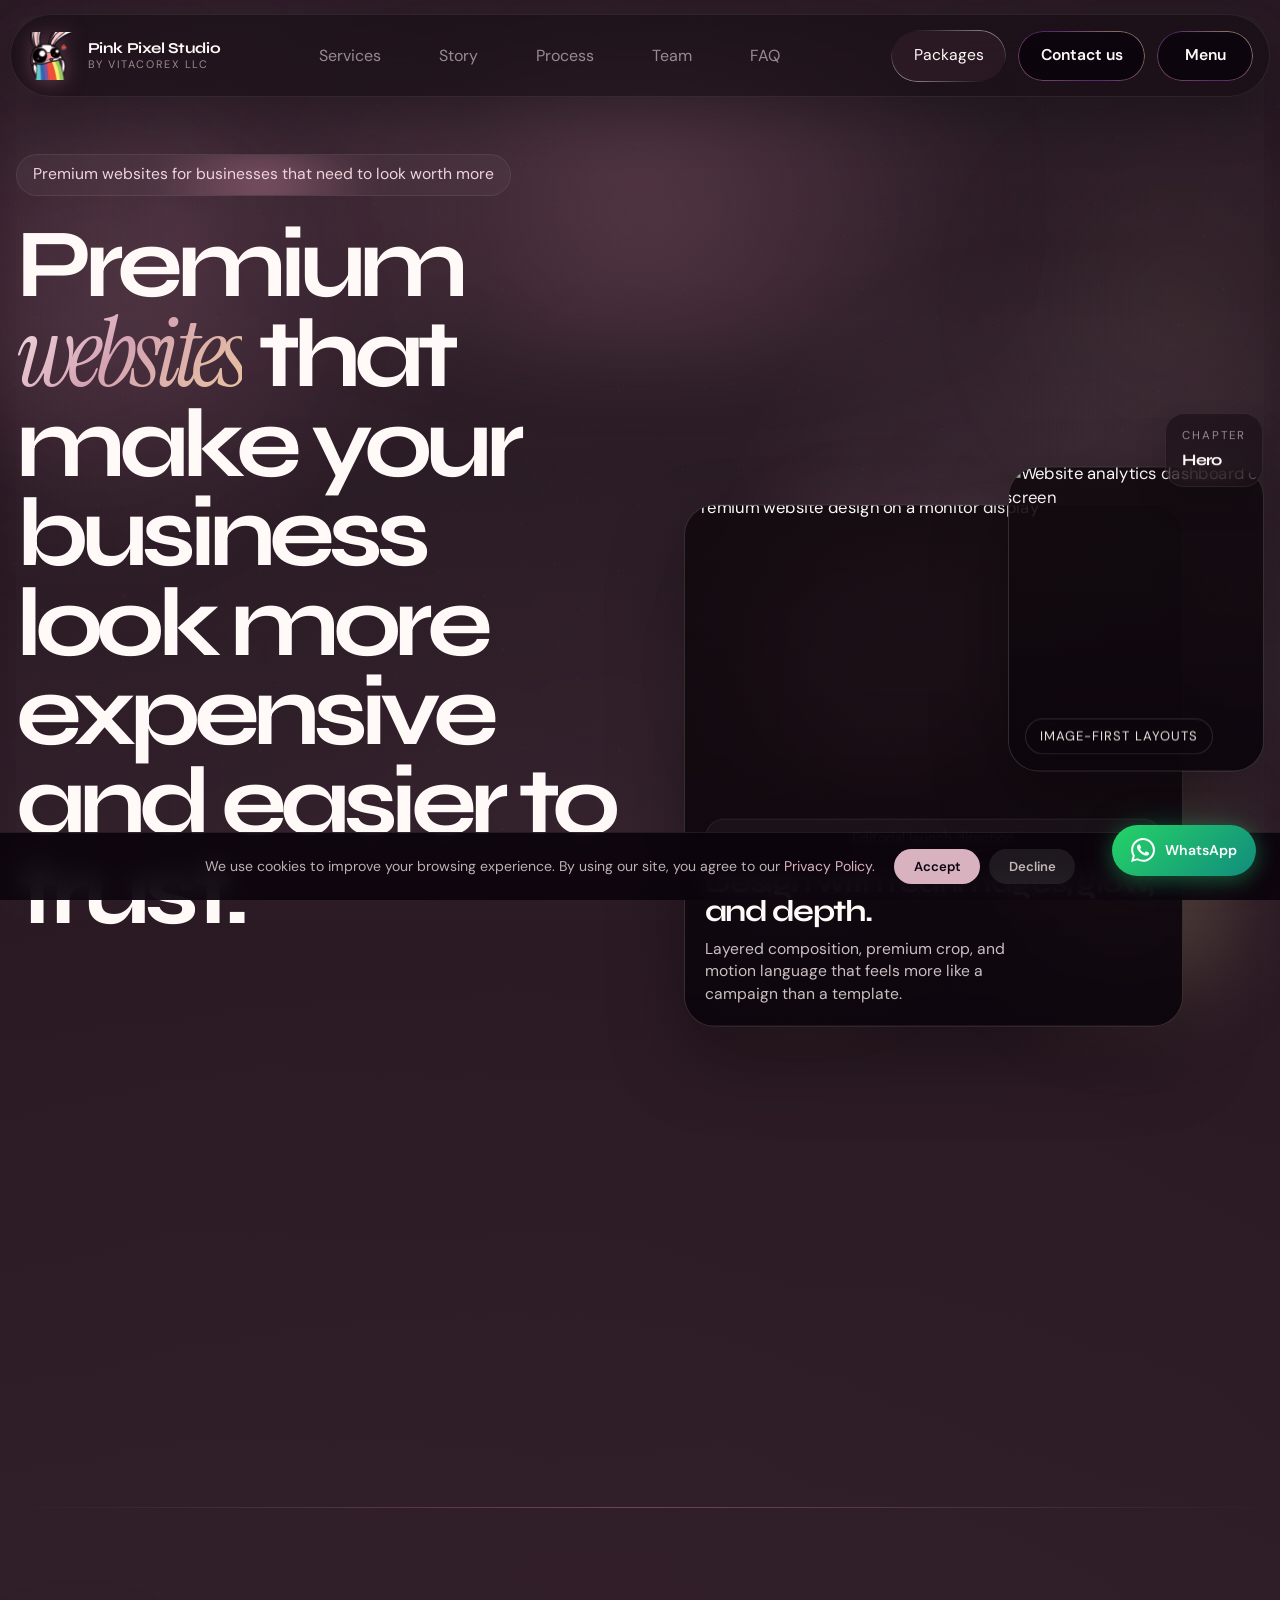
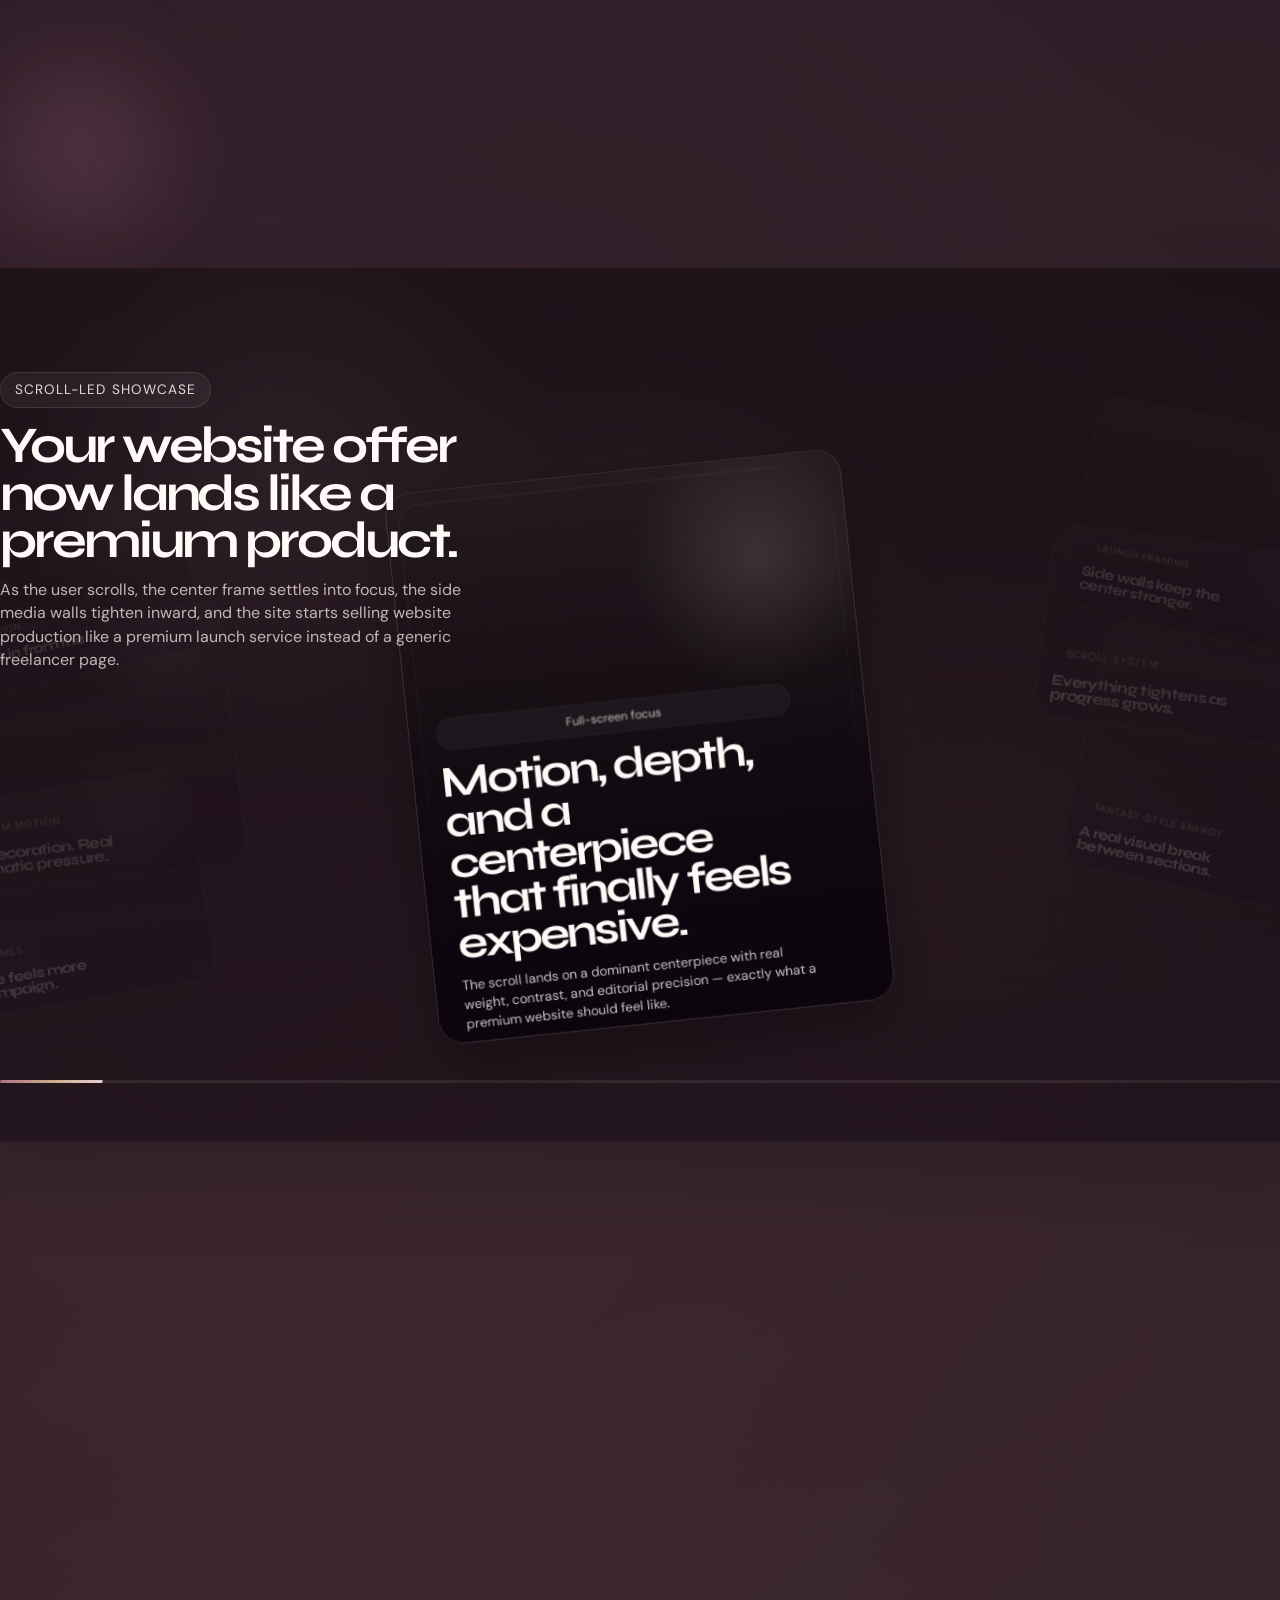
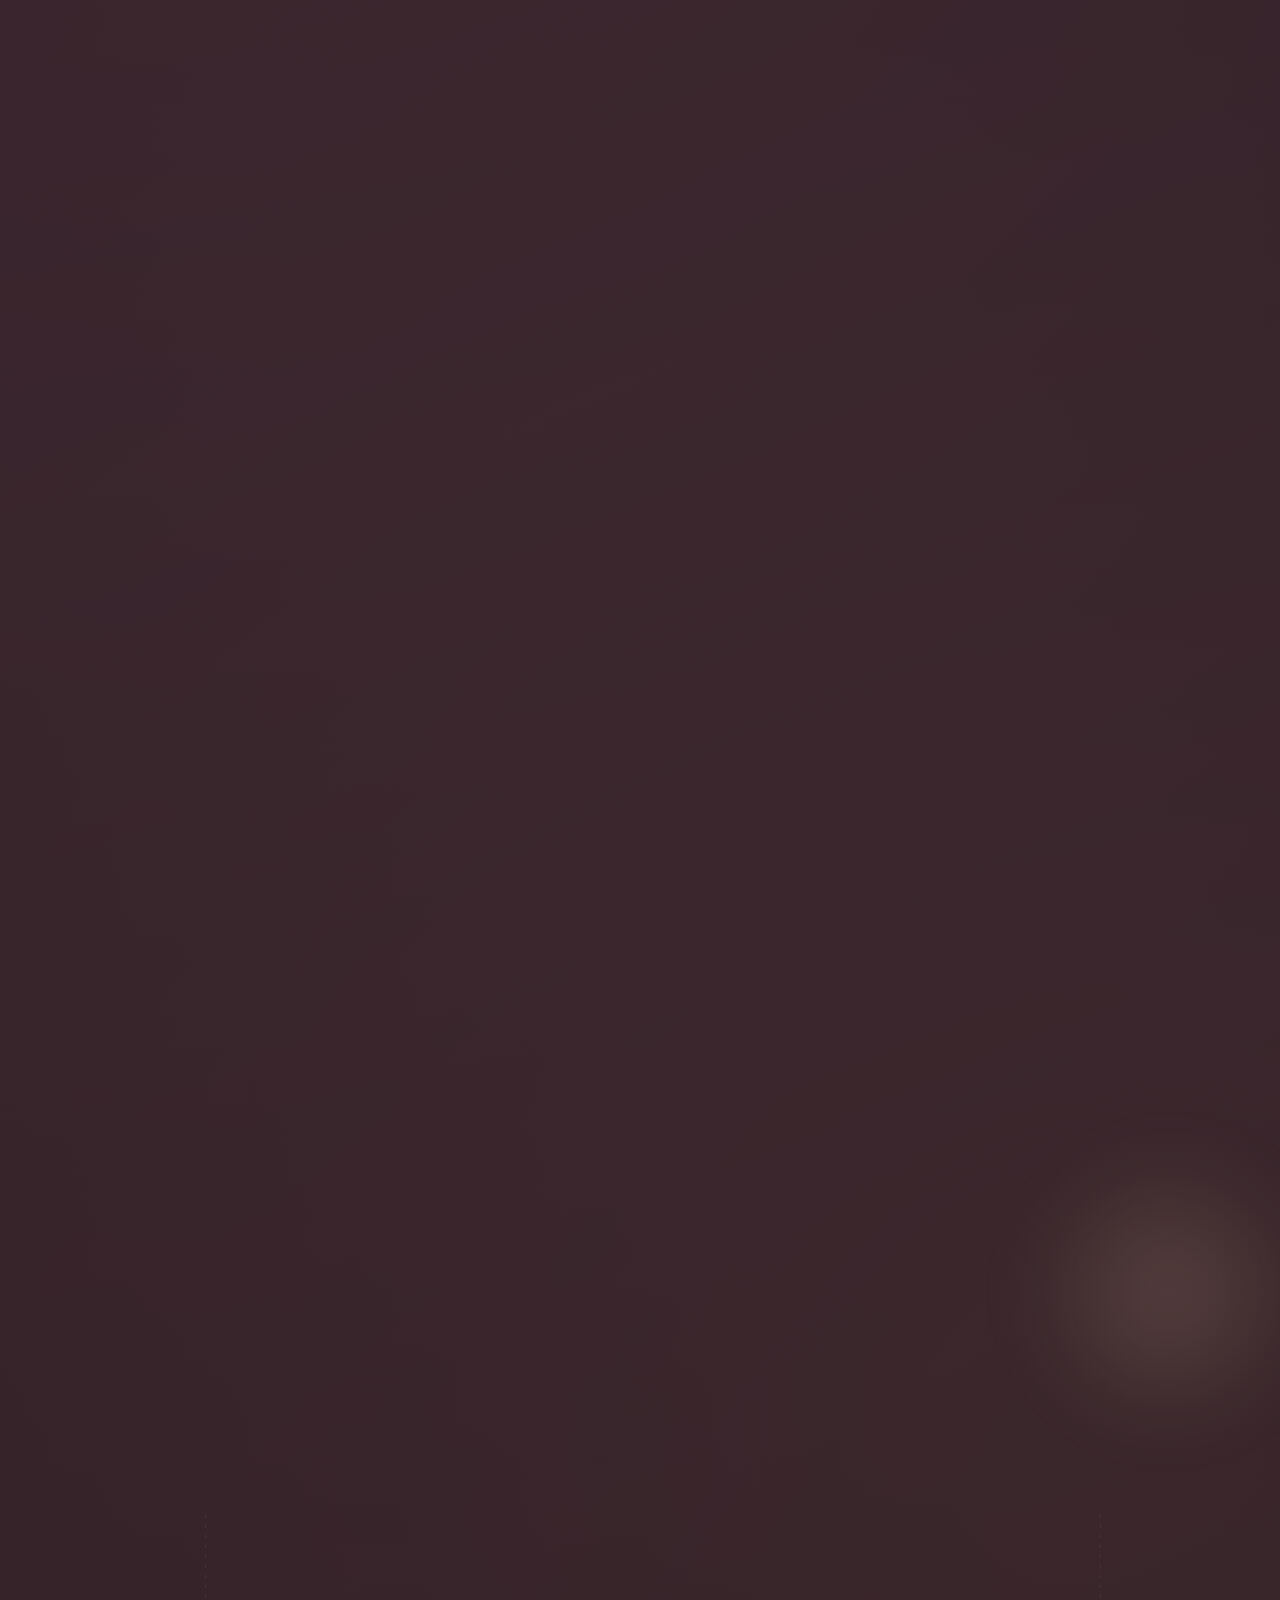
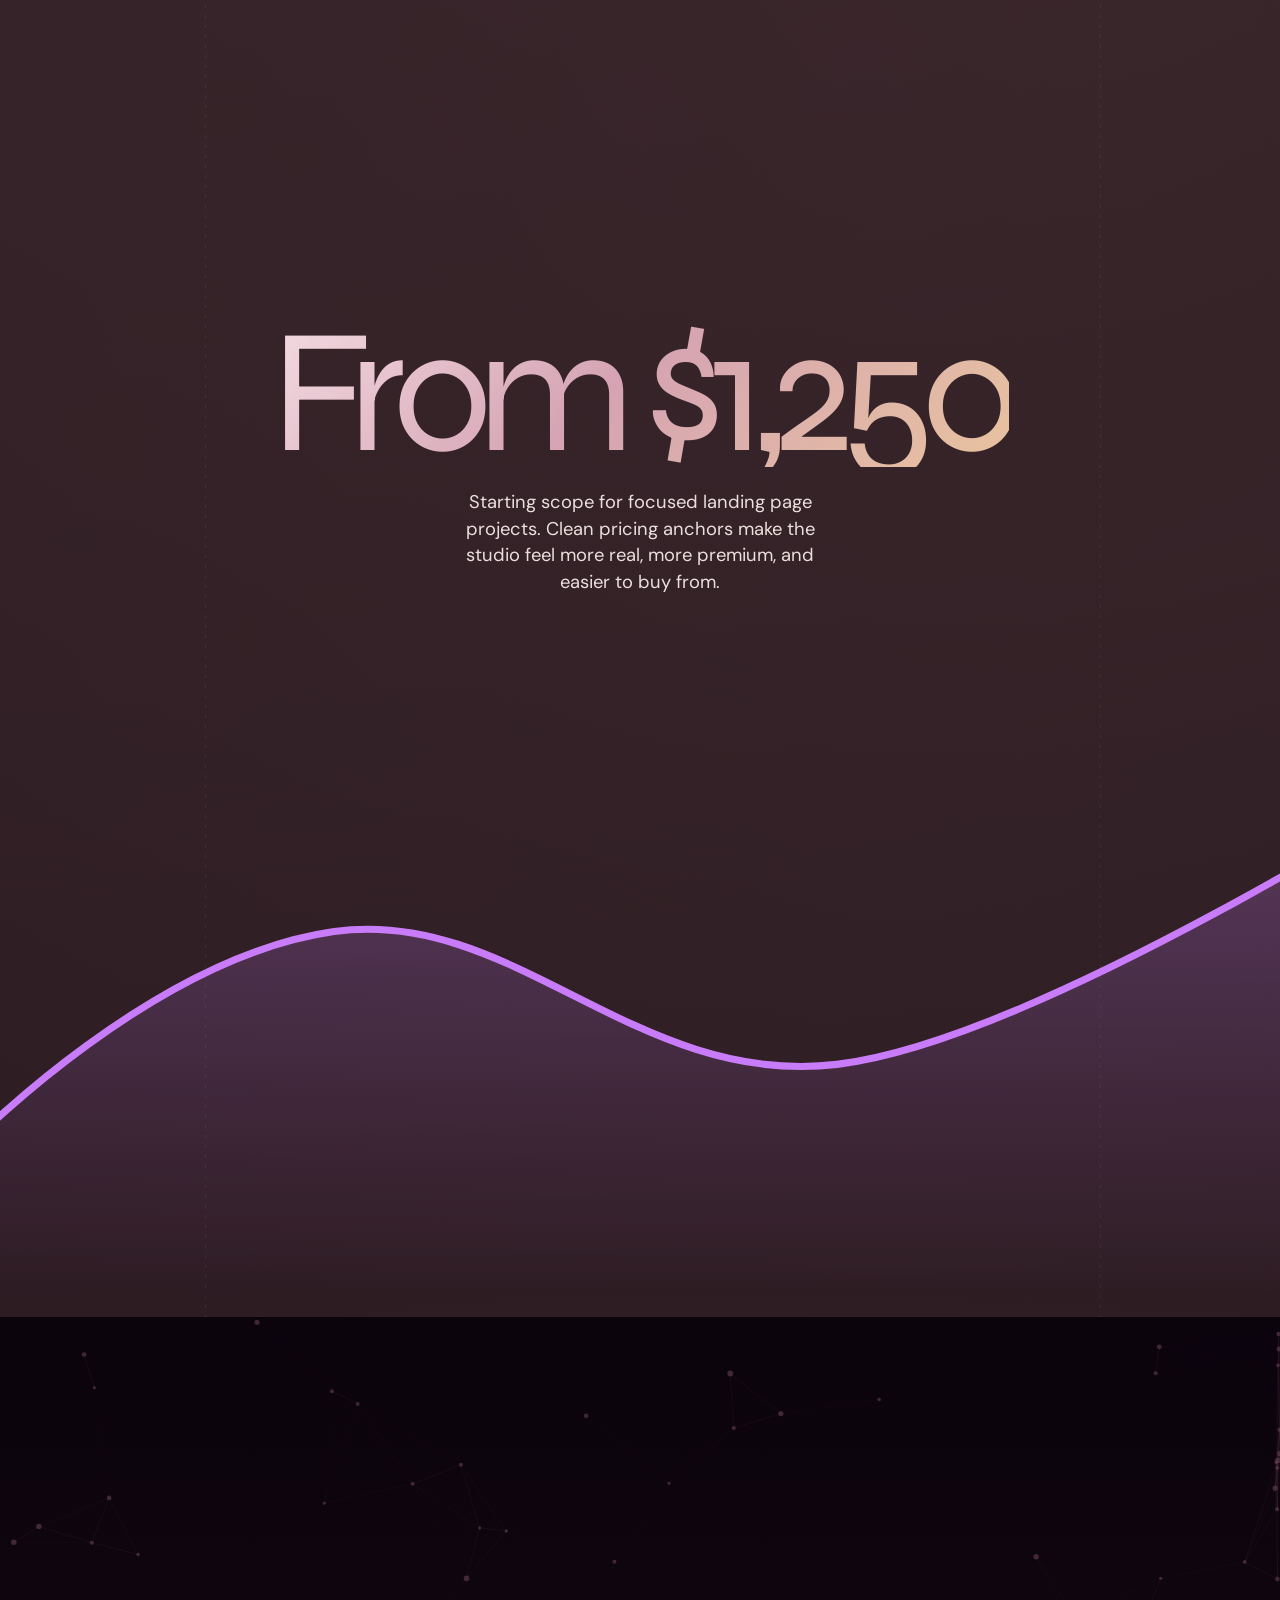
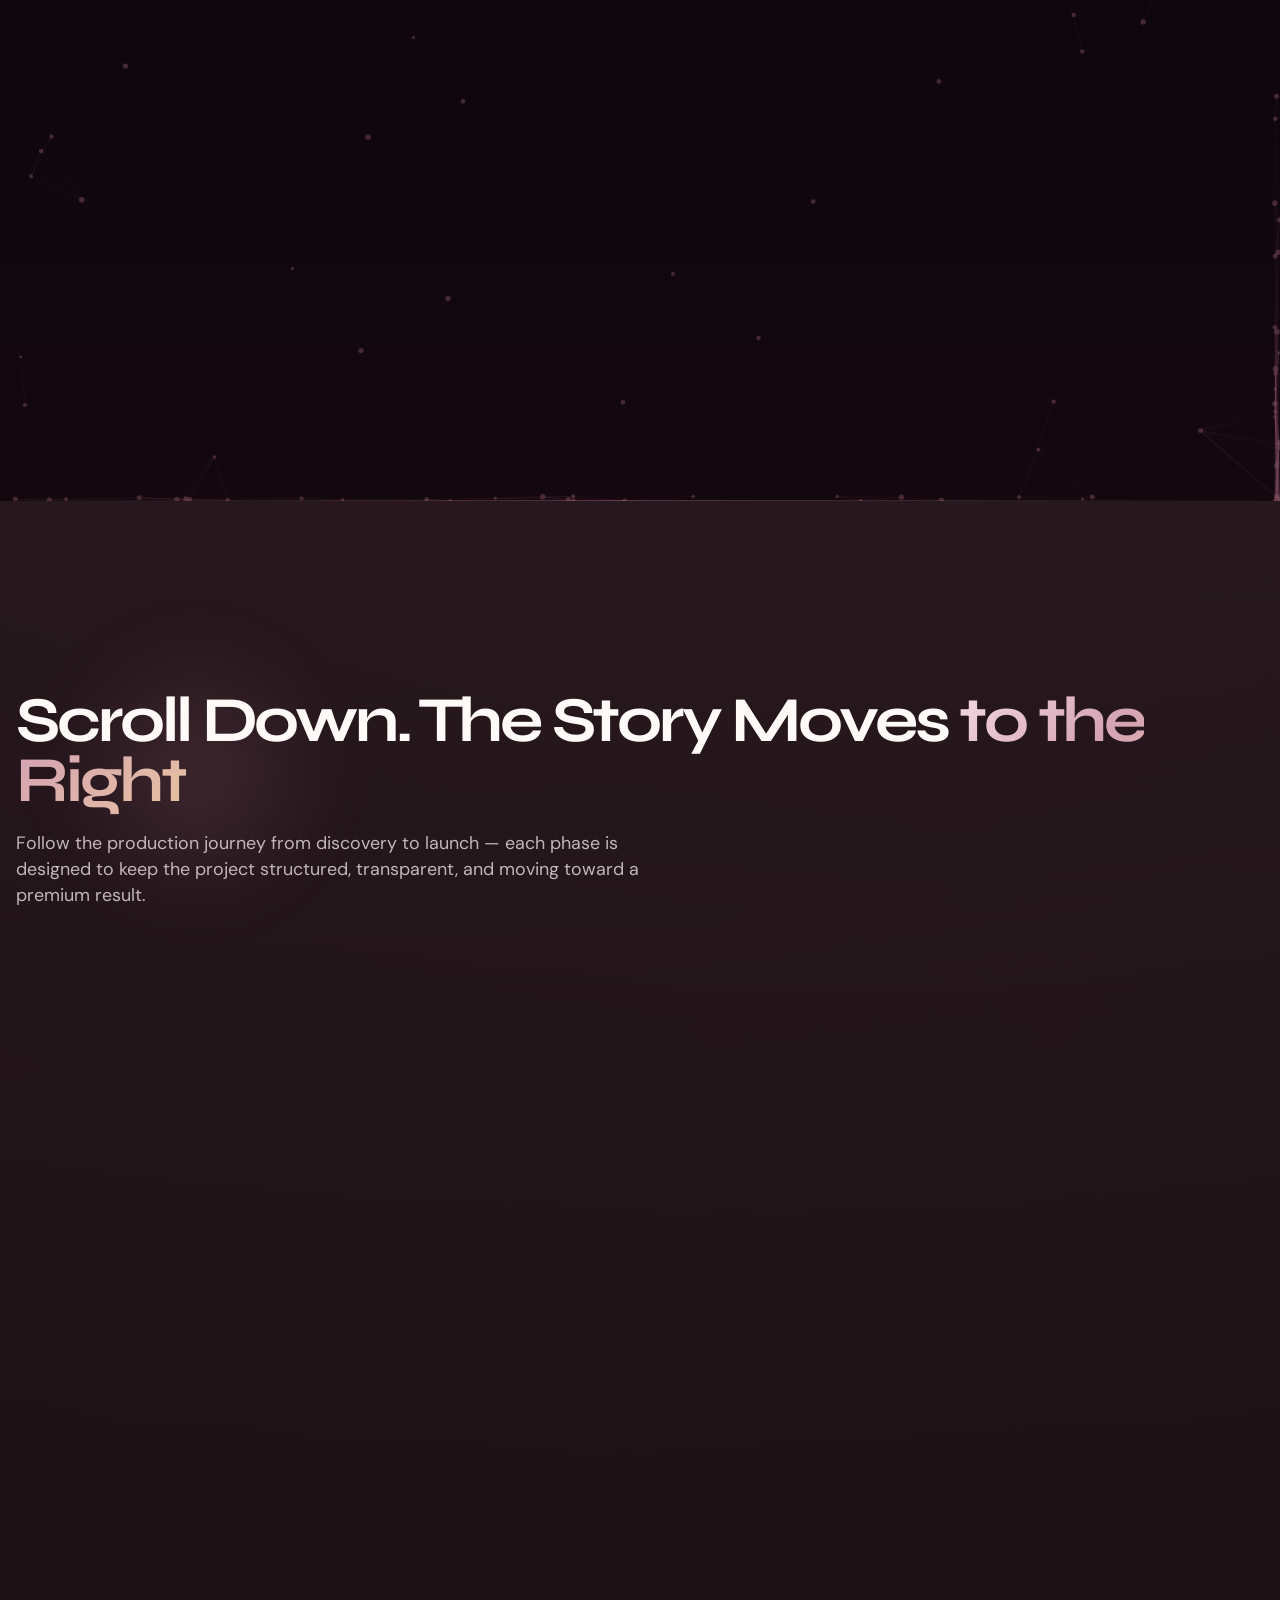
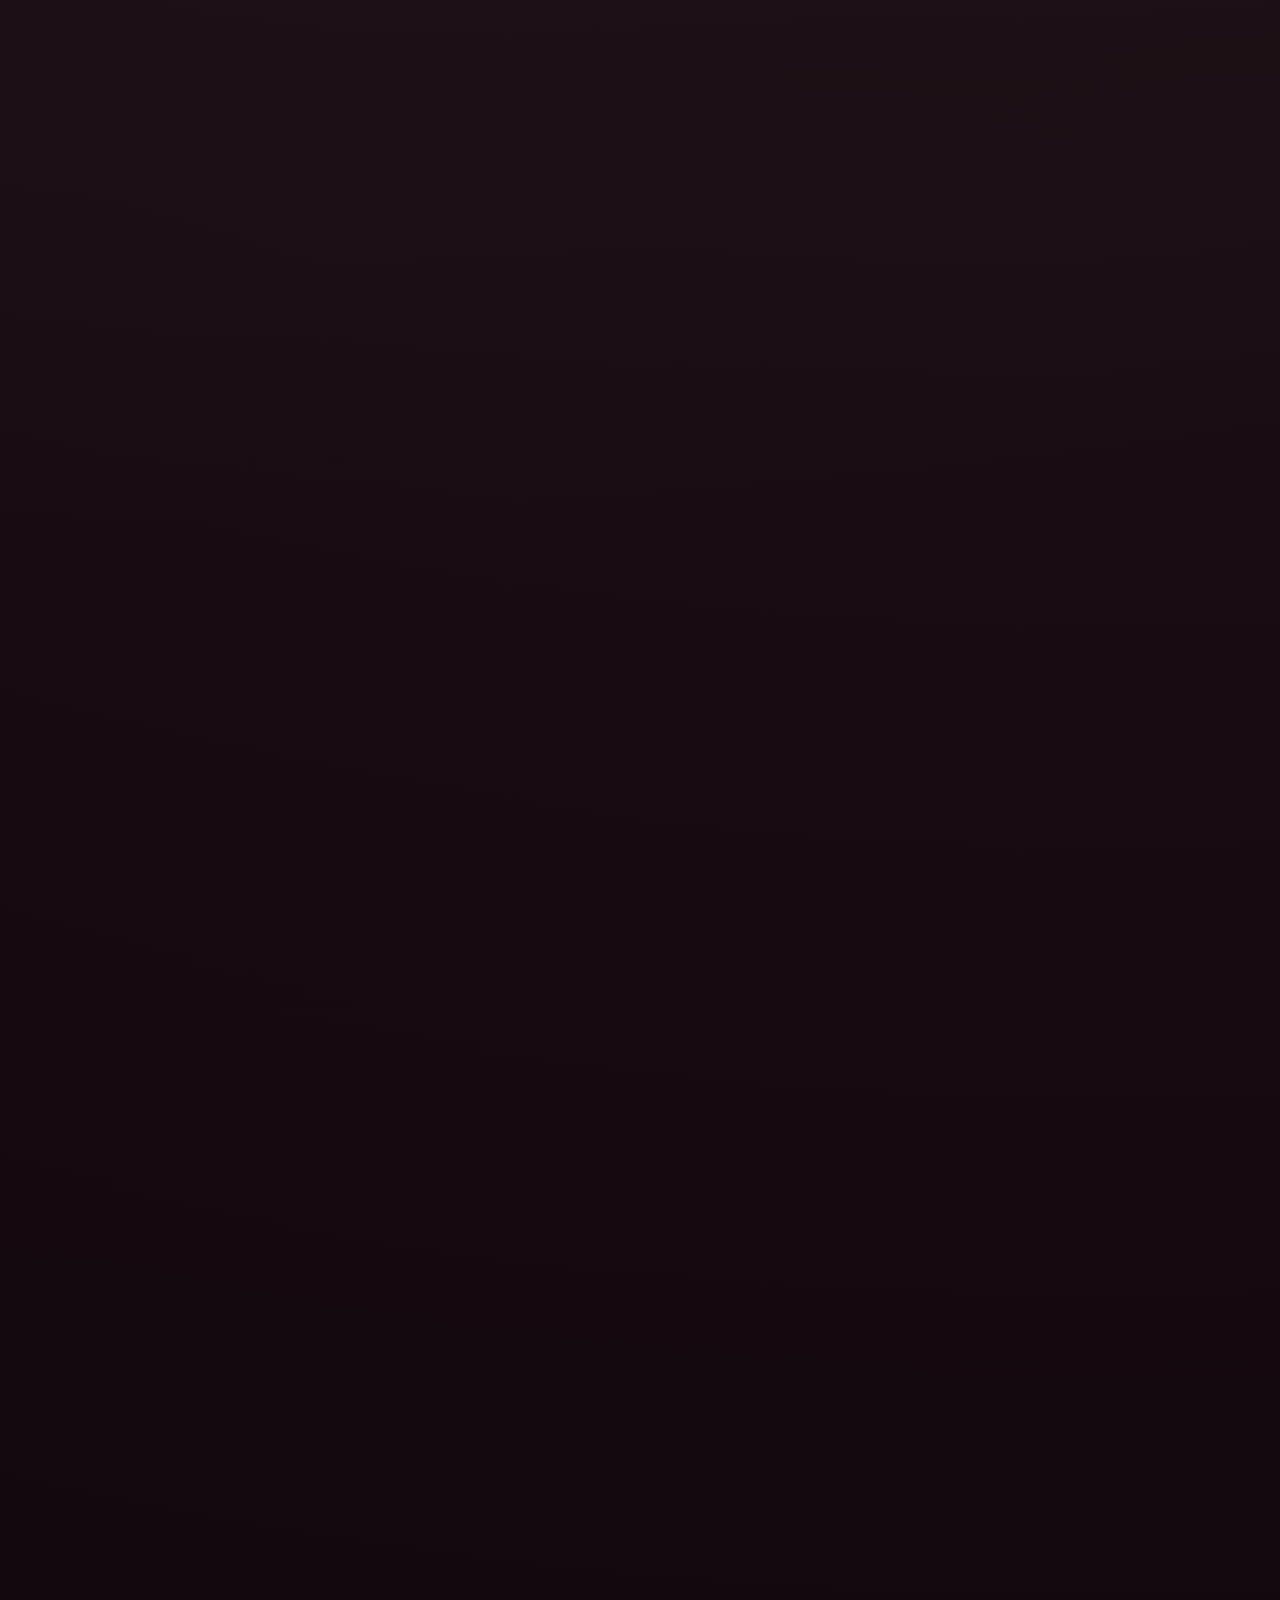
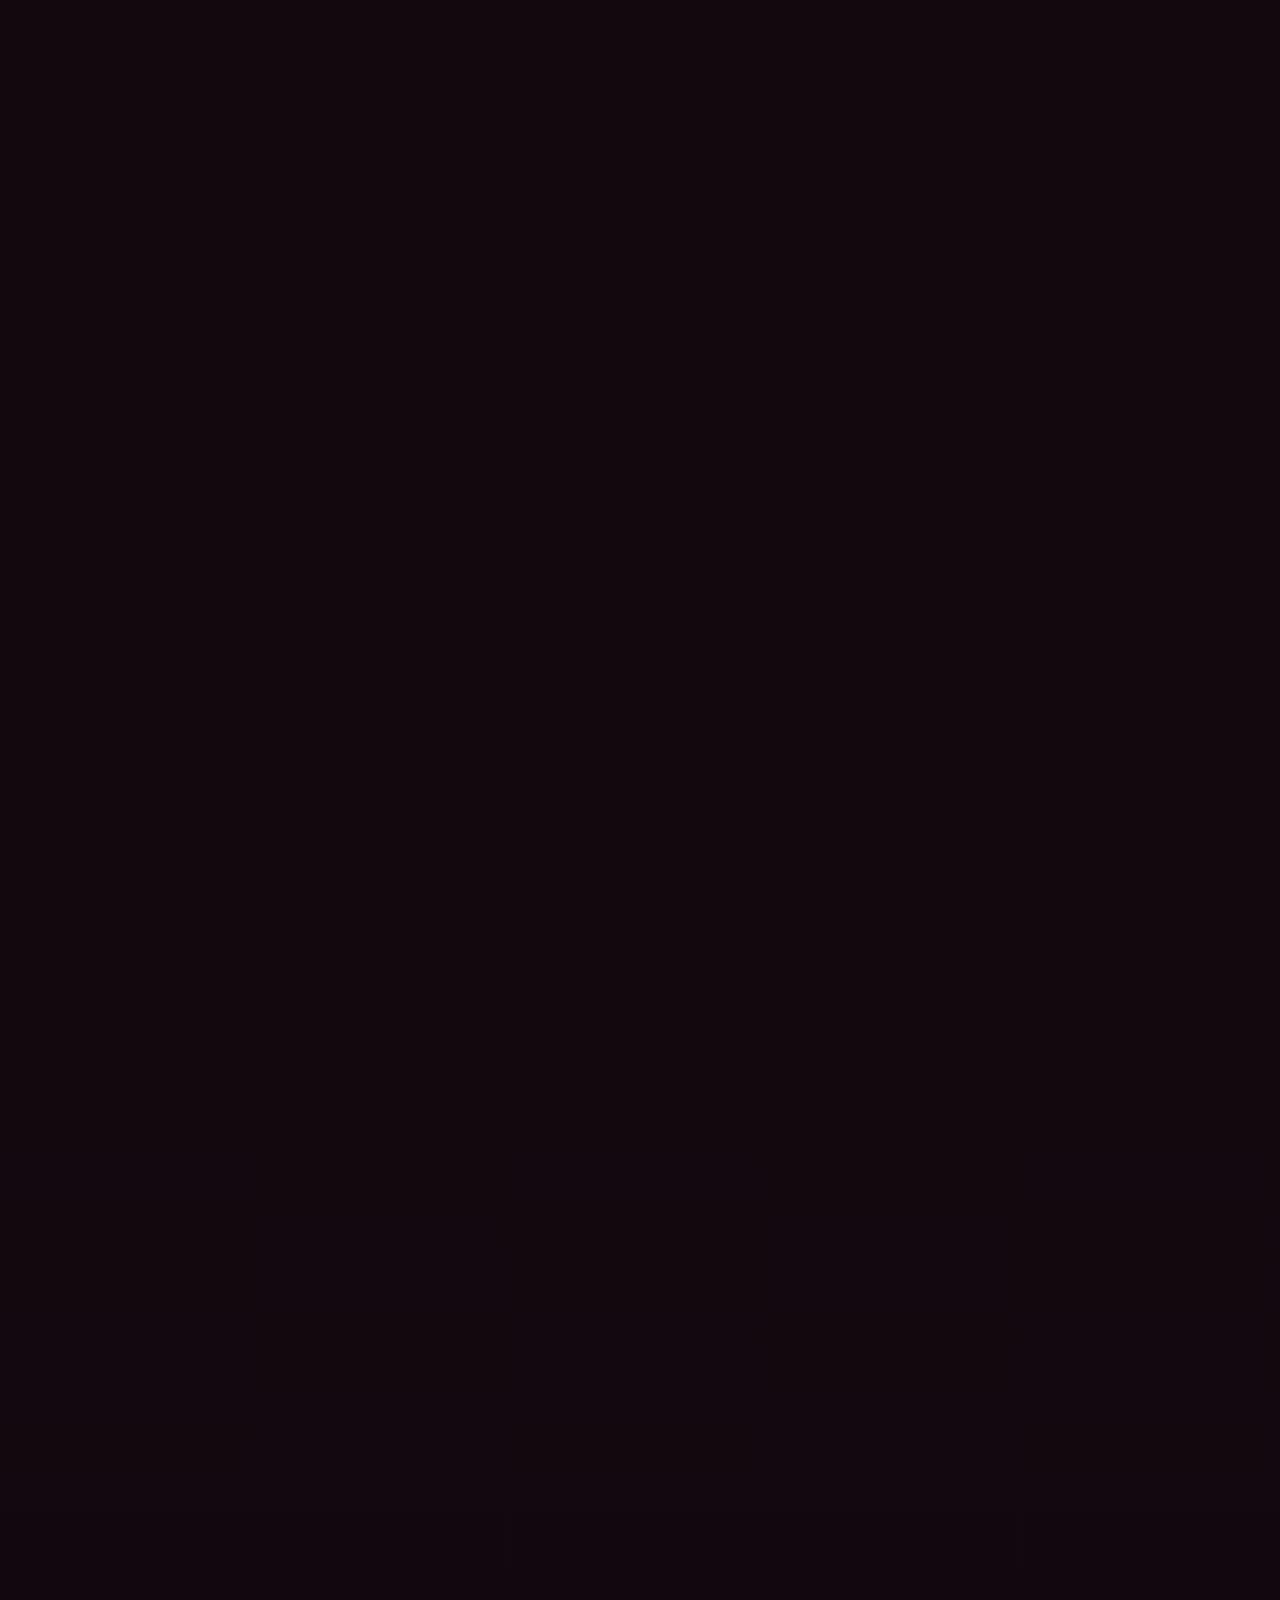
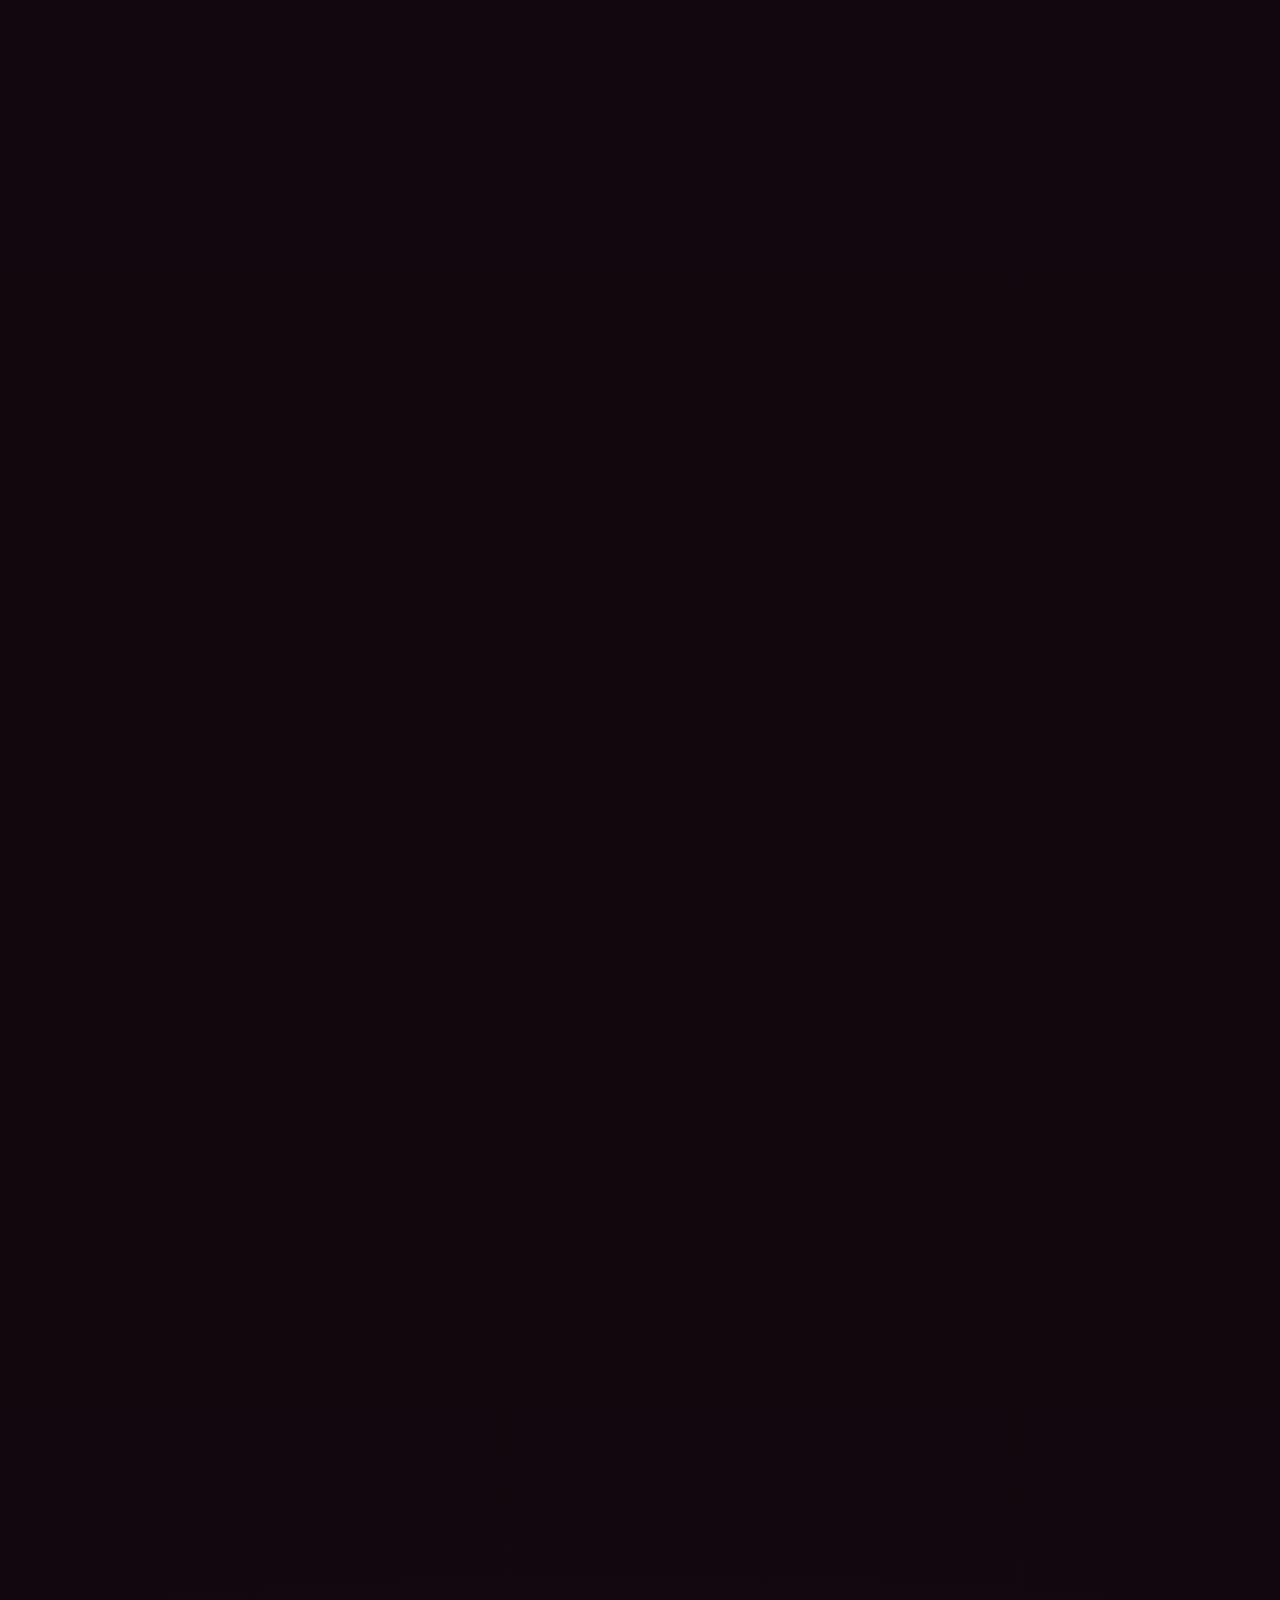
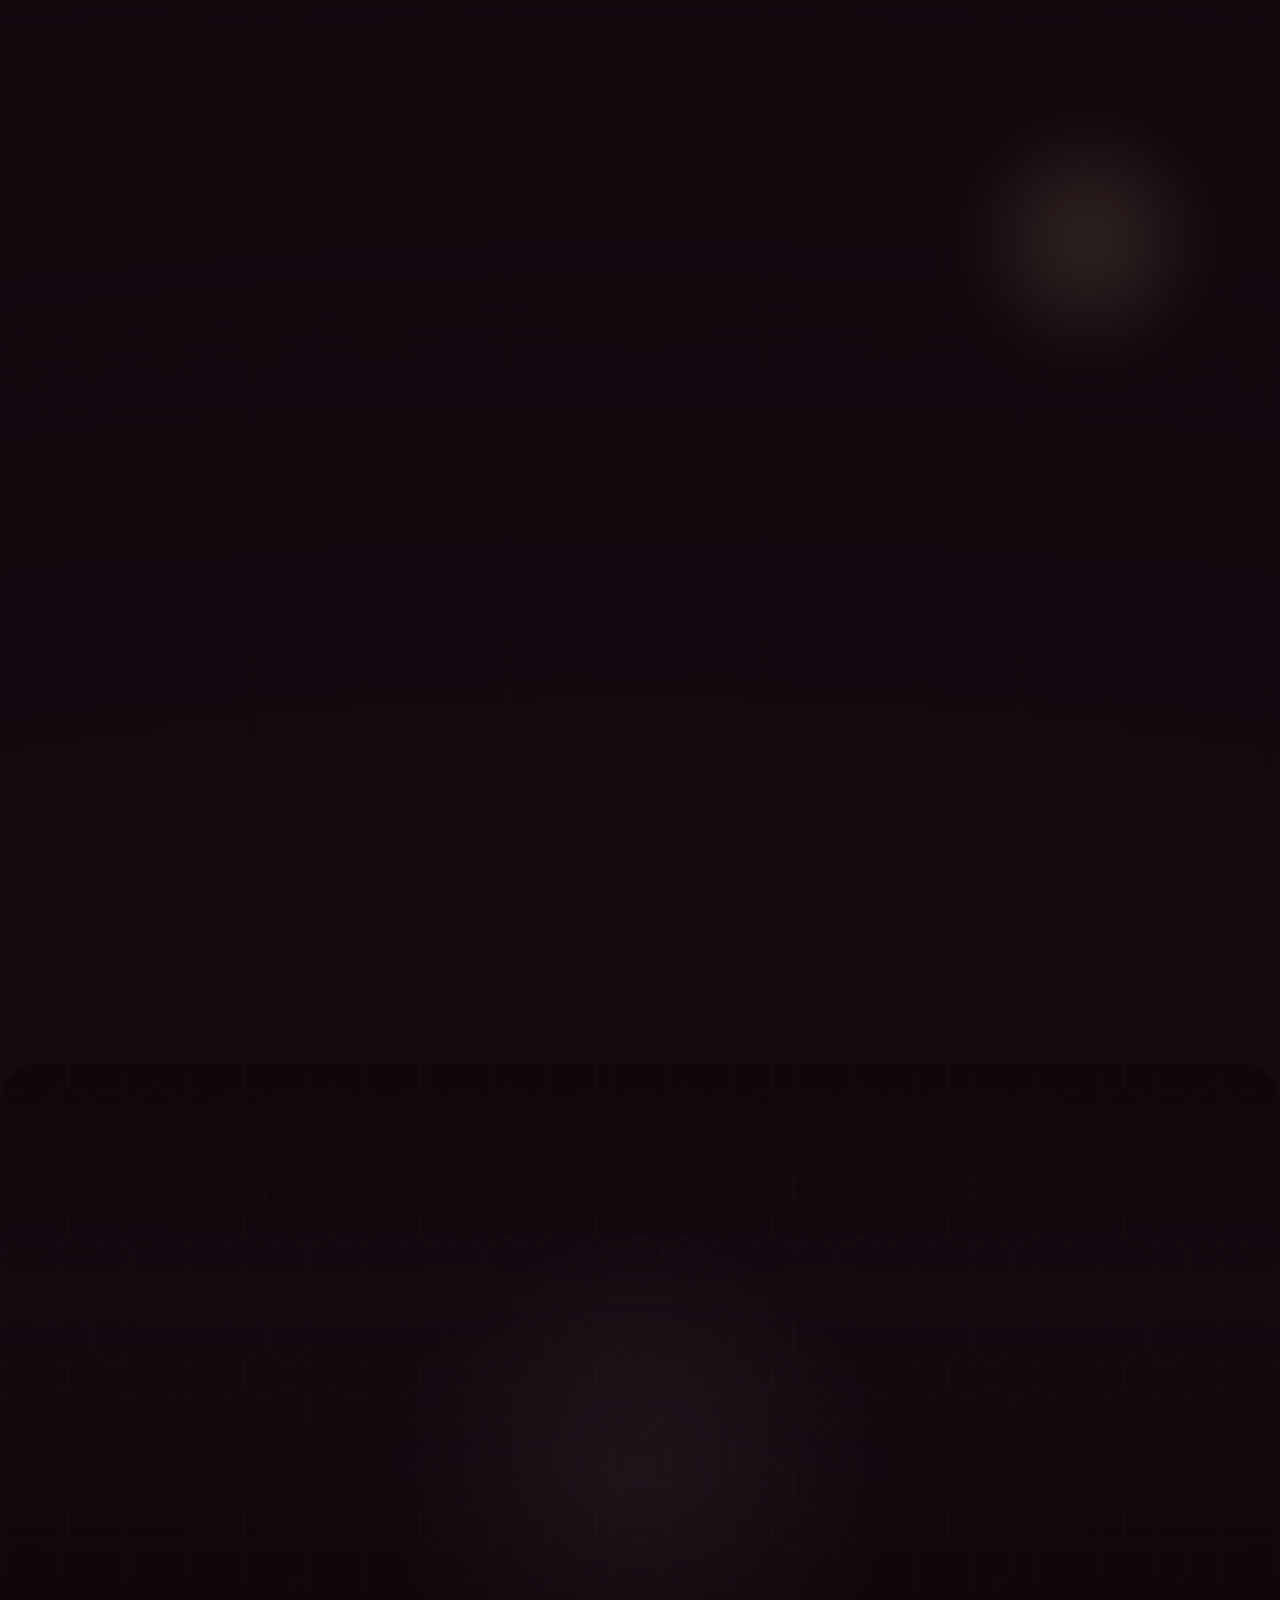
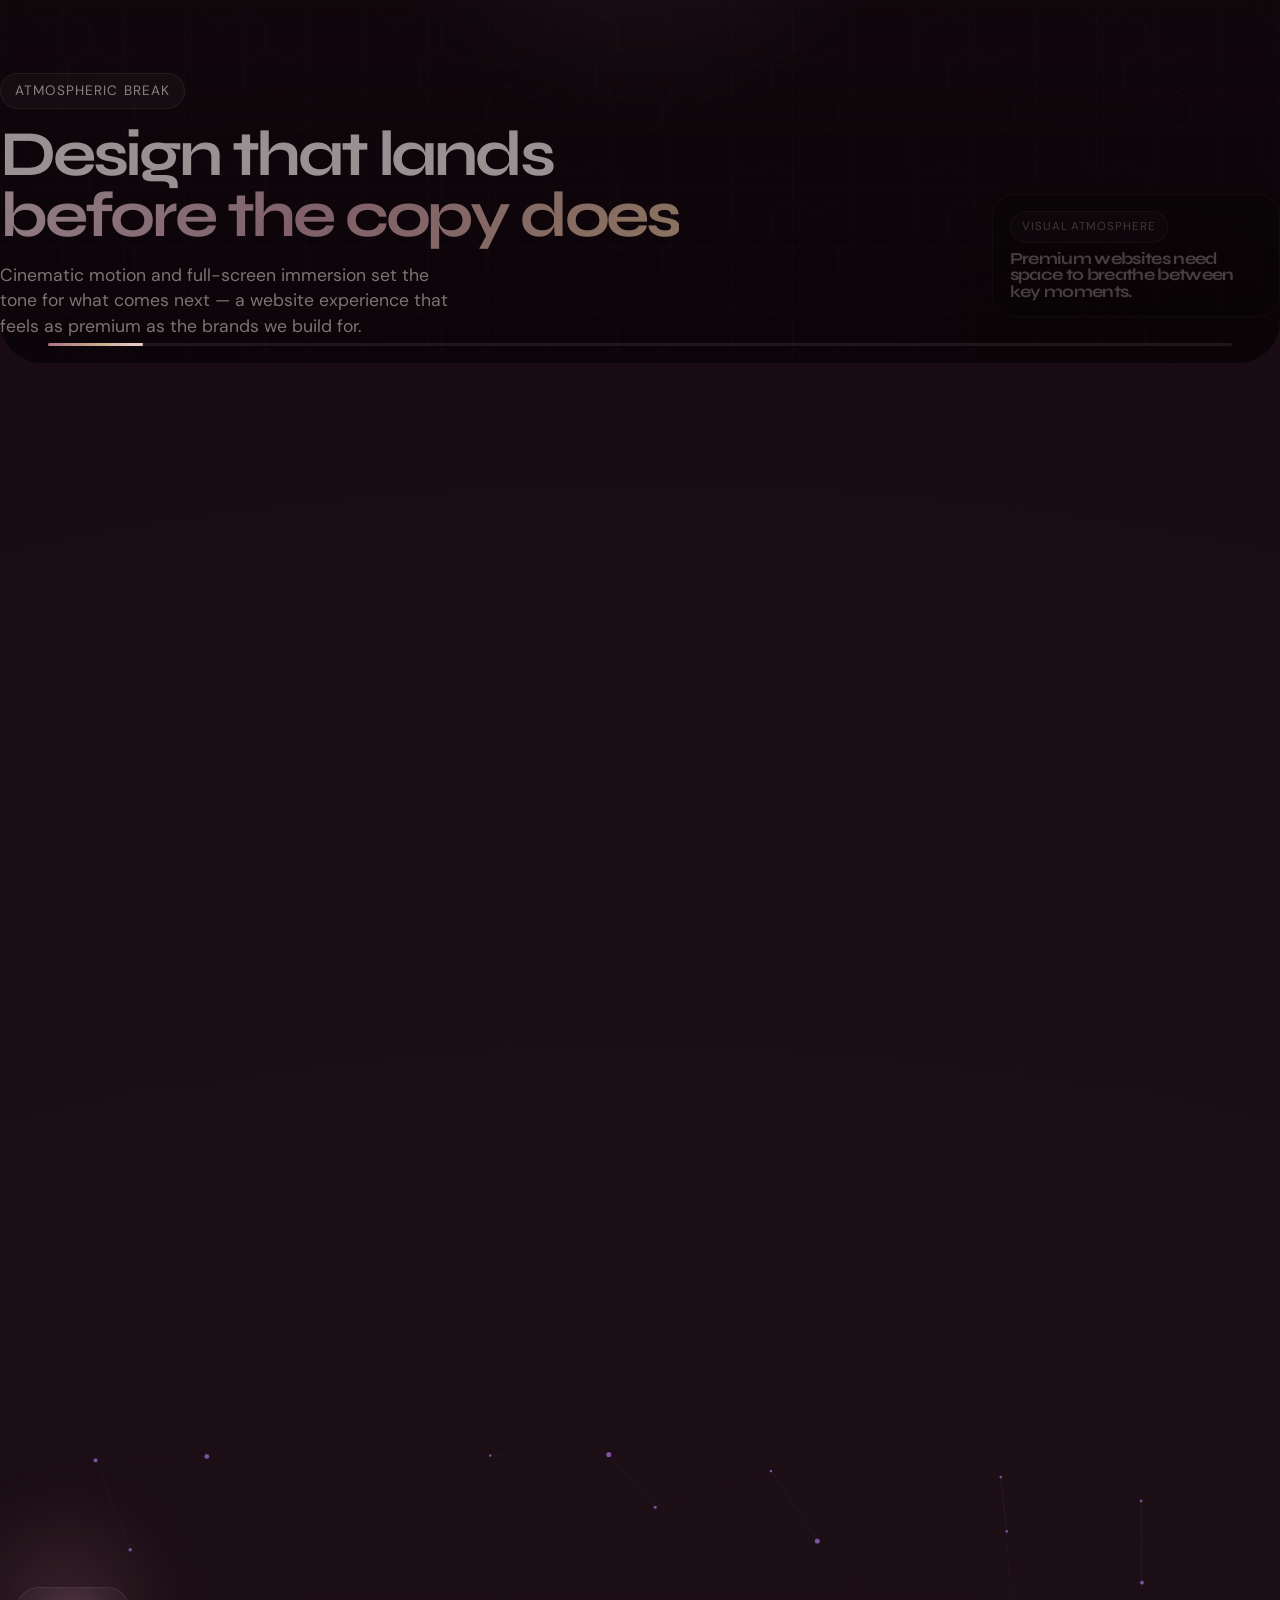
==== commit d929d875: "Add Google Search Console verification meta tag Co-Authored-By: Claude Opus 4.6 (1M context) <norepl" ====
--- a/index.html
+++ b/index.html
@@ -8,6 +8,7 @@
   <meta name="keywords" content="web design agency, premium website design, custom website development, landing page design, business website, website redesign, conversion-focused web design, luxury web design, ecommerce website" />
   <meta name="author" content="Pink Pixel Studio" />
   <meta name="robots" content="index, follow" />
+  <meta name="google-site-verification" content="iIAWrO9e62ehfpqdfbR_x90ViWoKwrpztPjw8BZ1CfM" />
   <link rel="canonical" href="https://pinkpixel.design/" />
 
   <!-- Open Graph / Facebook -->
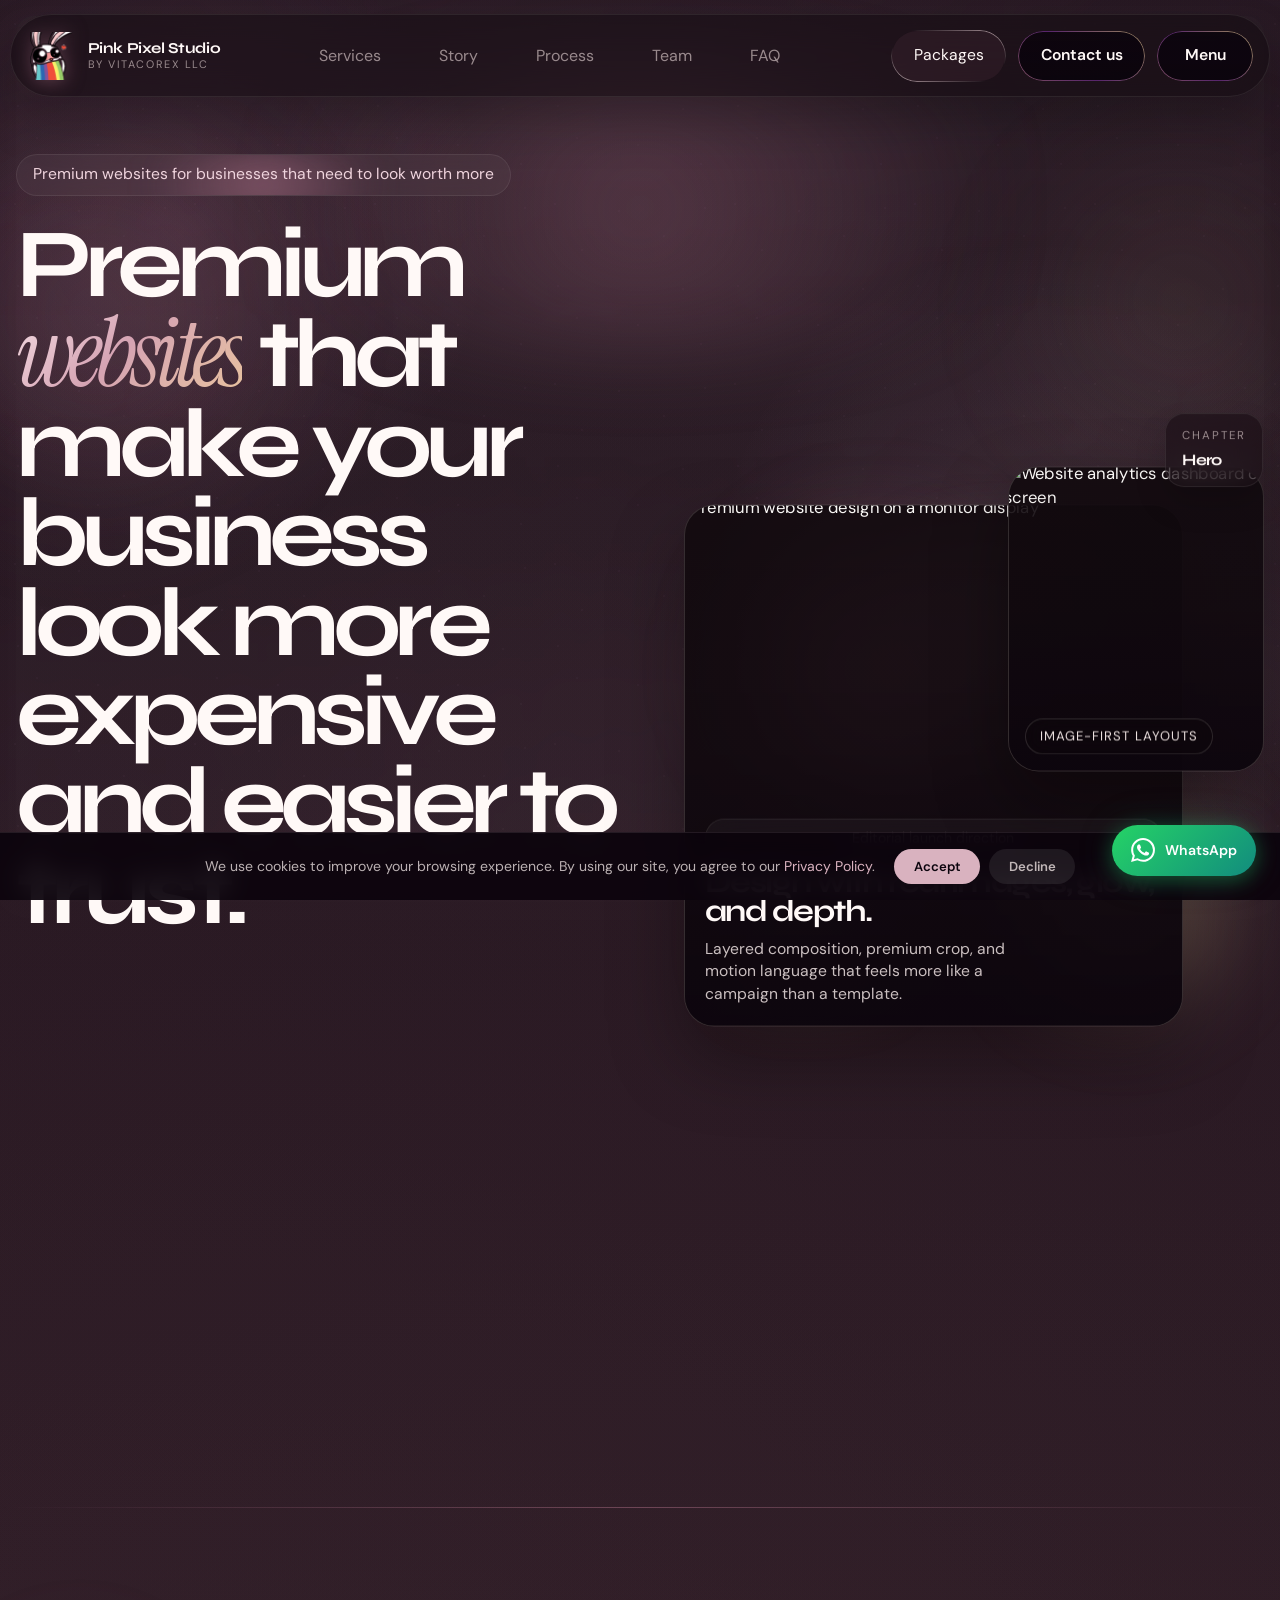
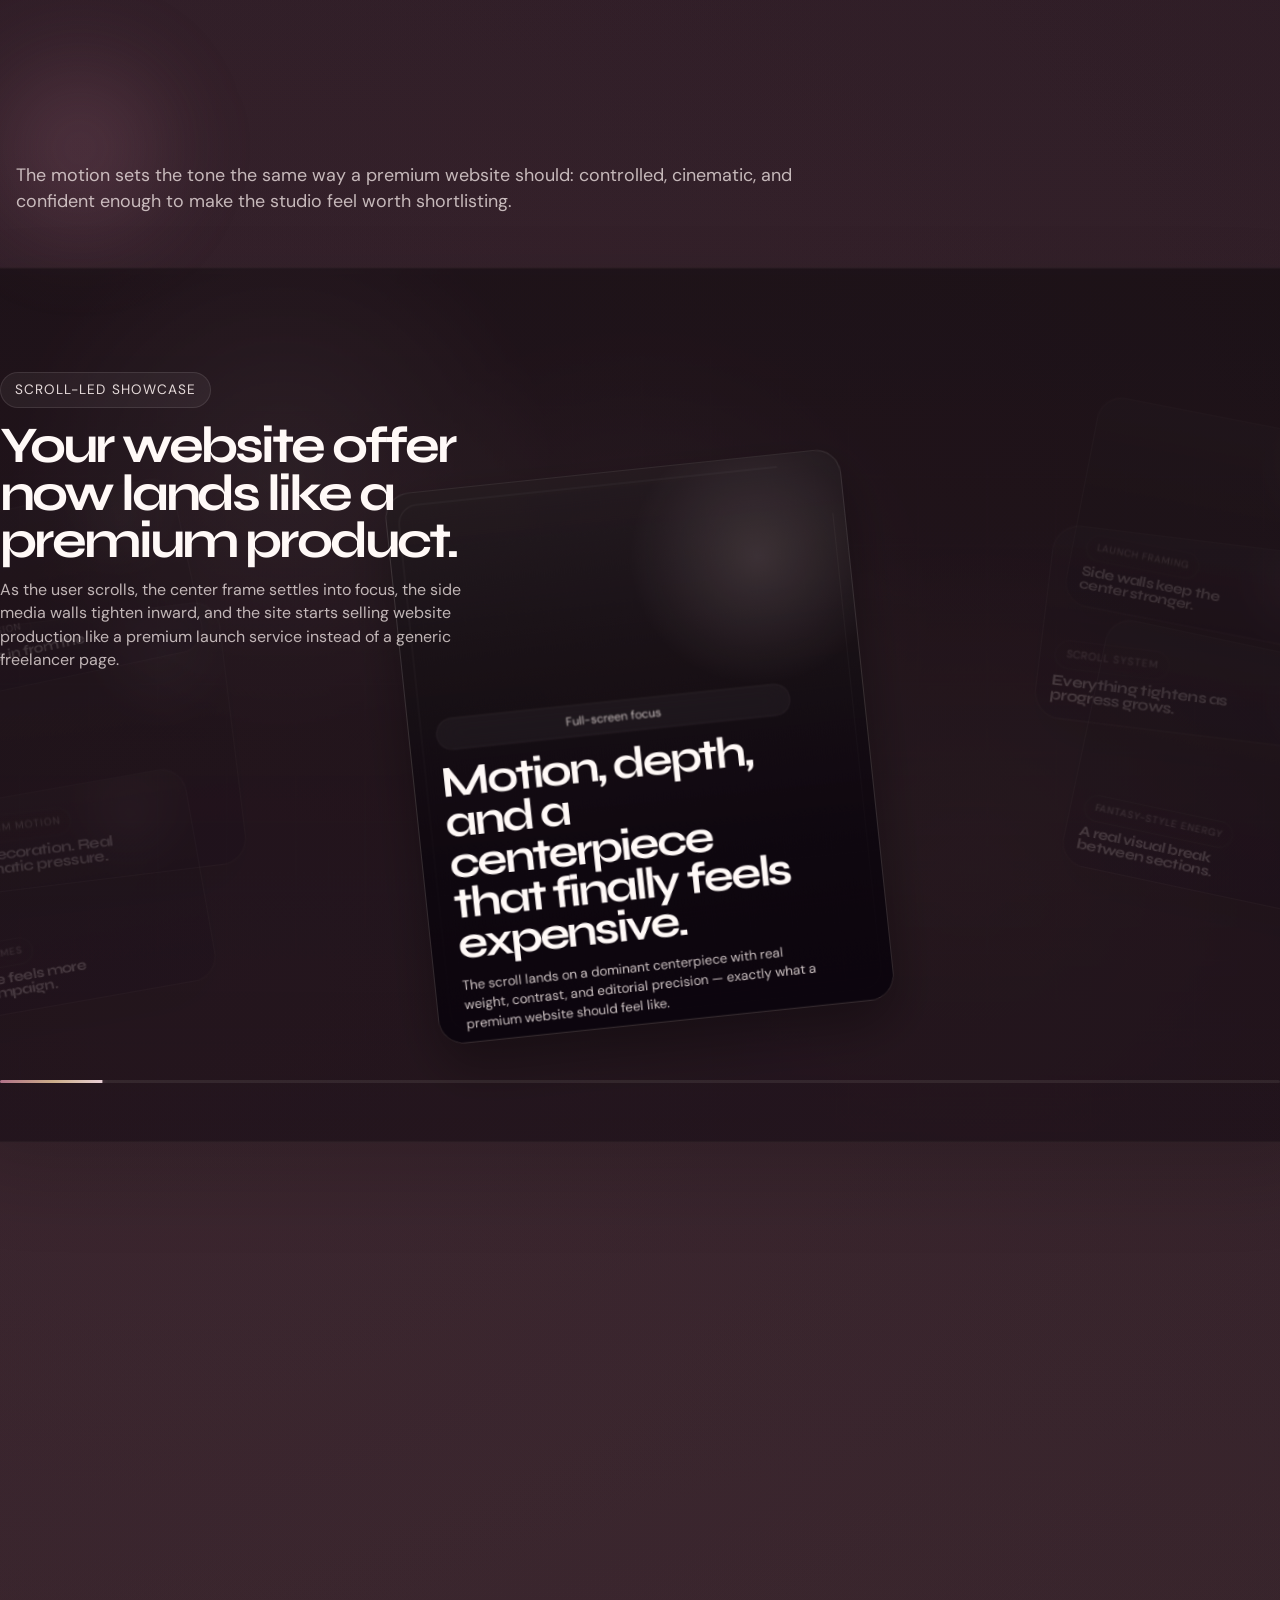
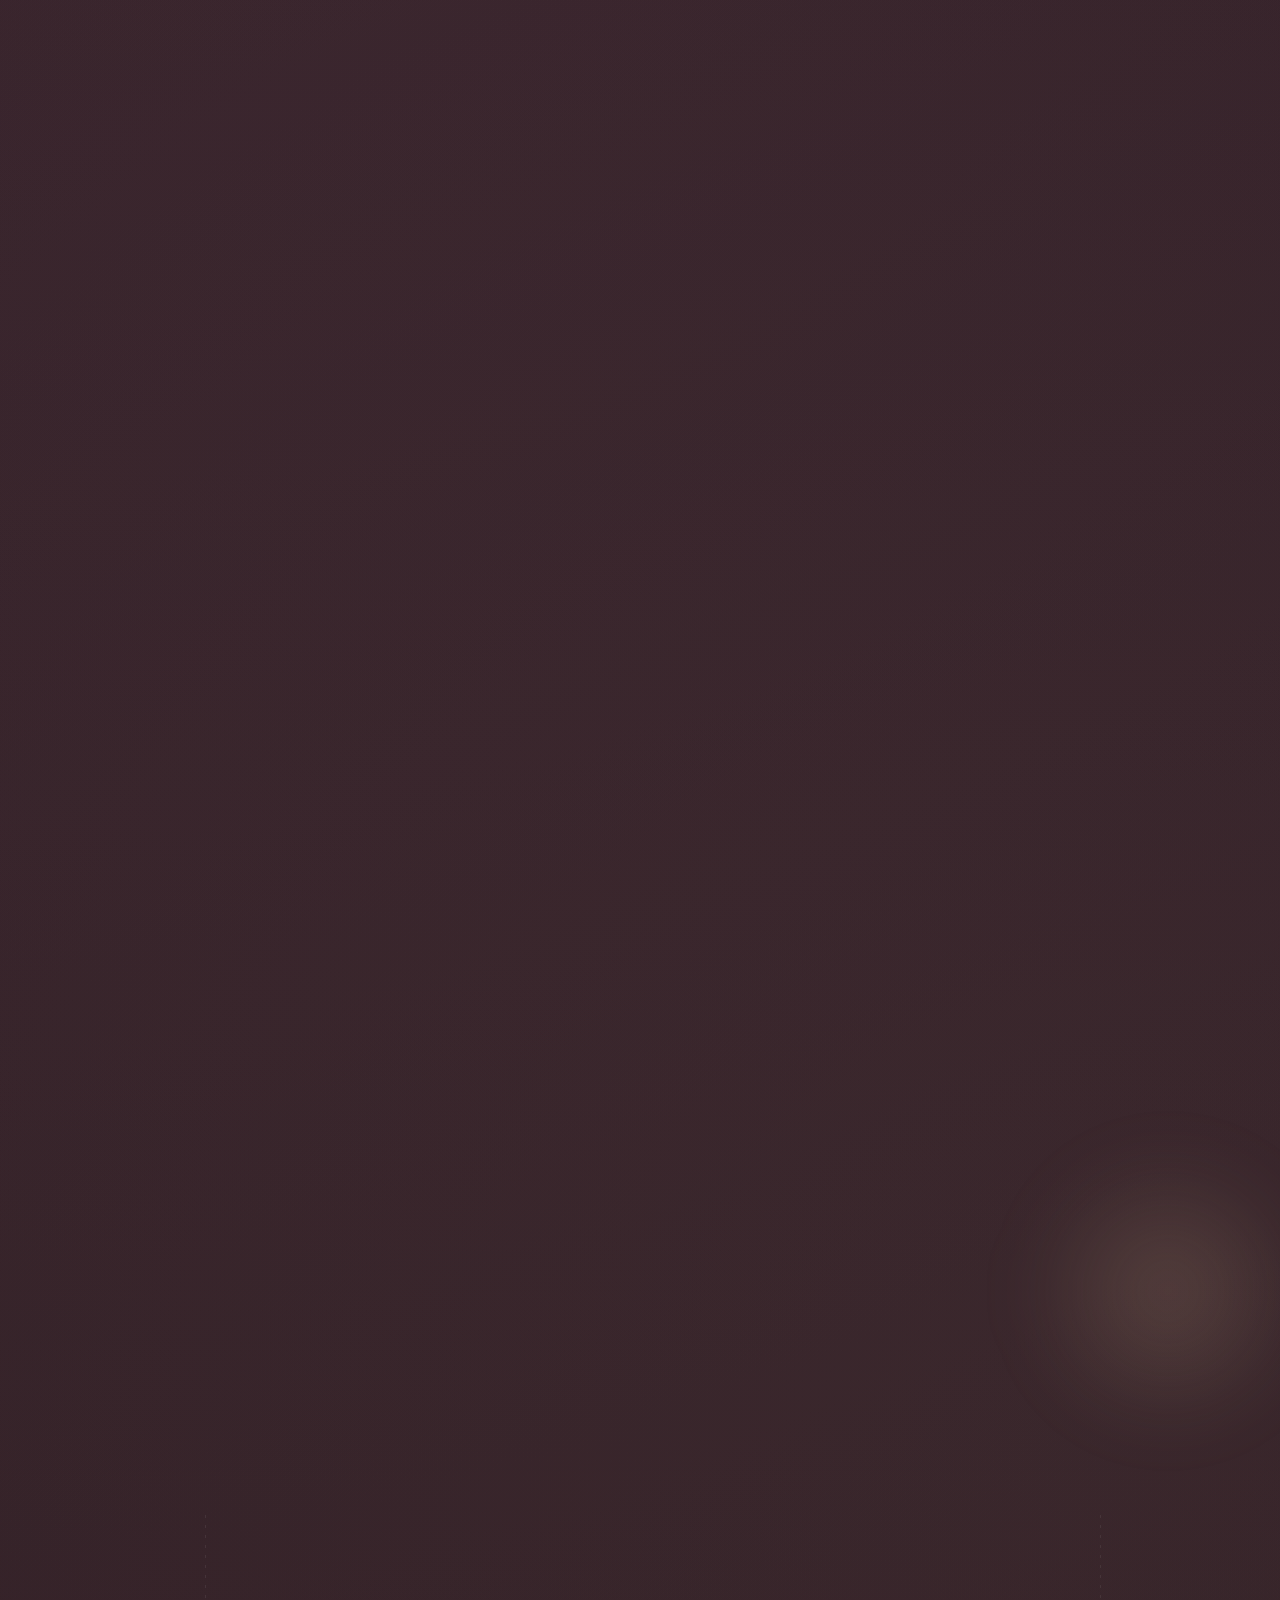
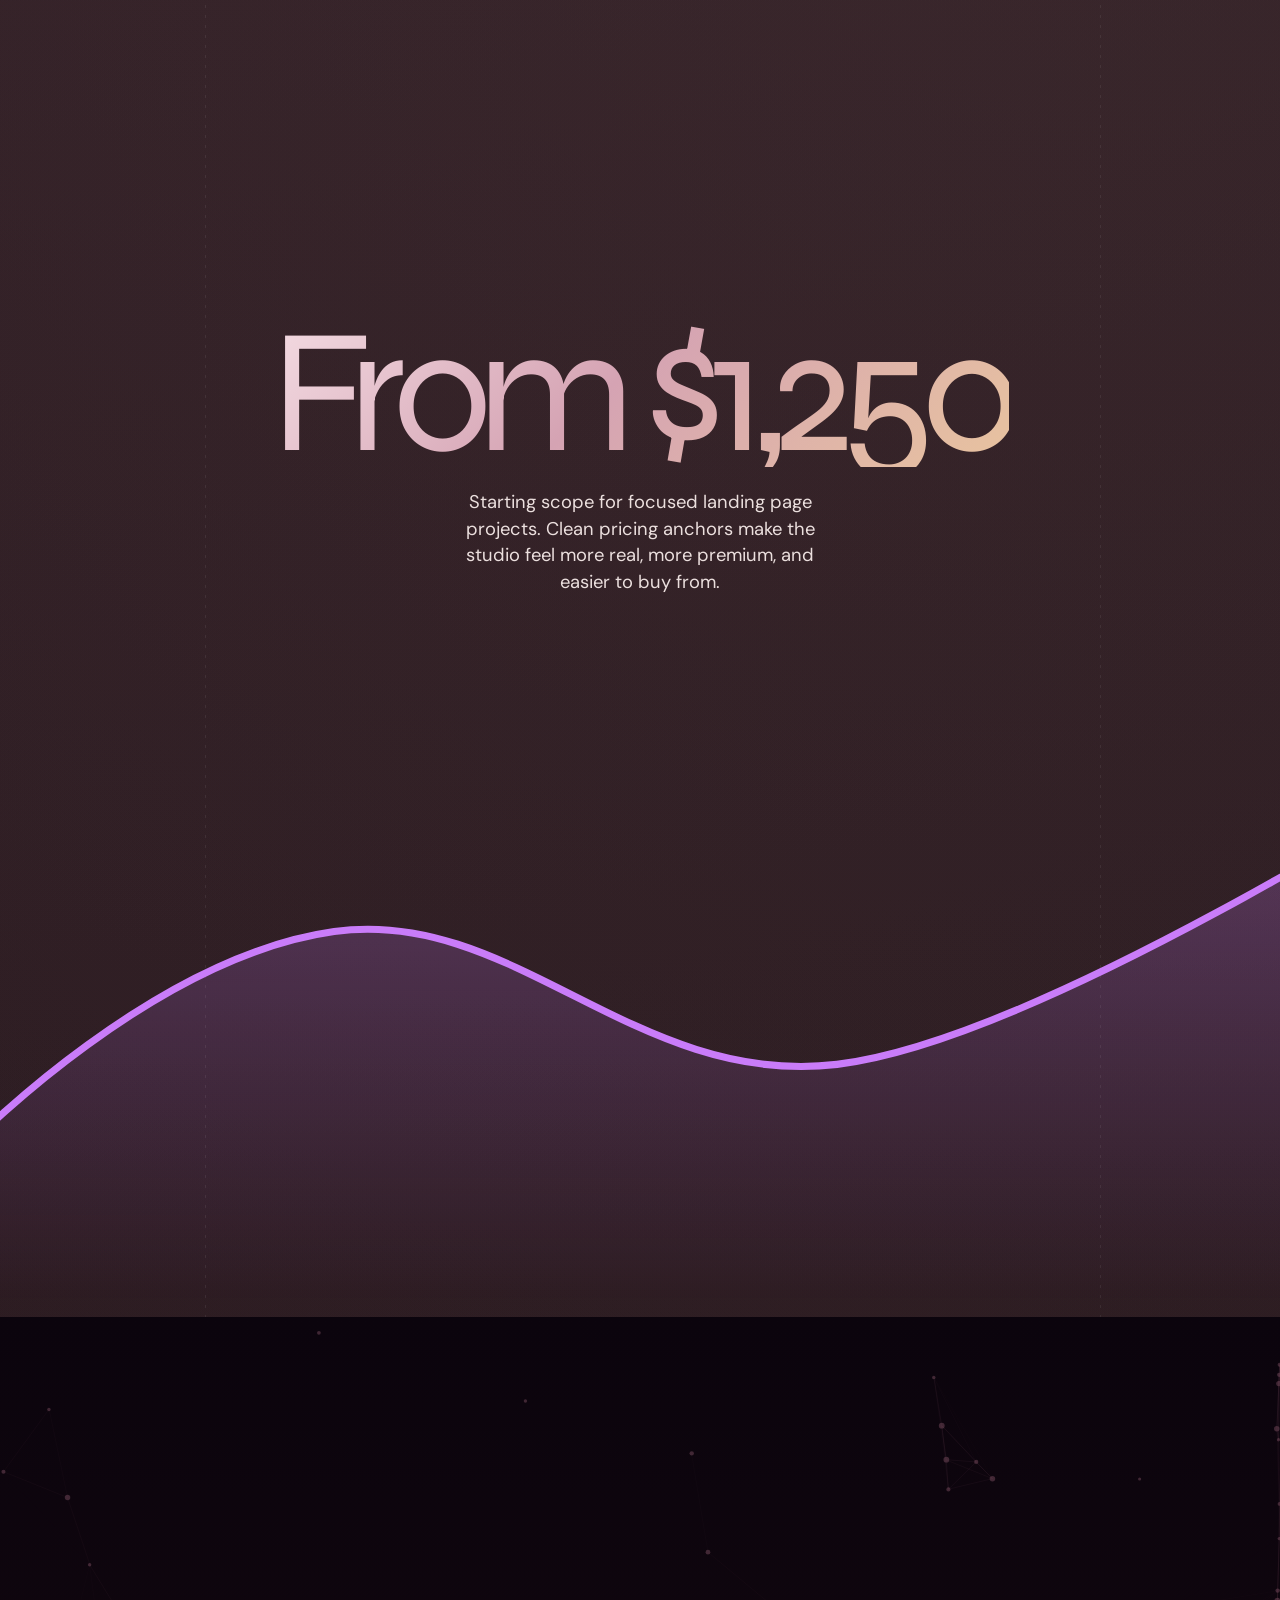
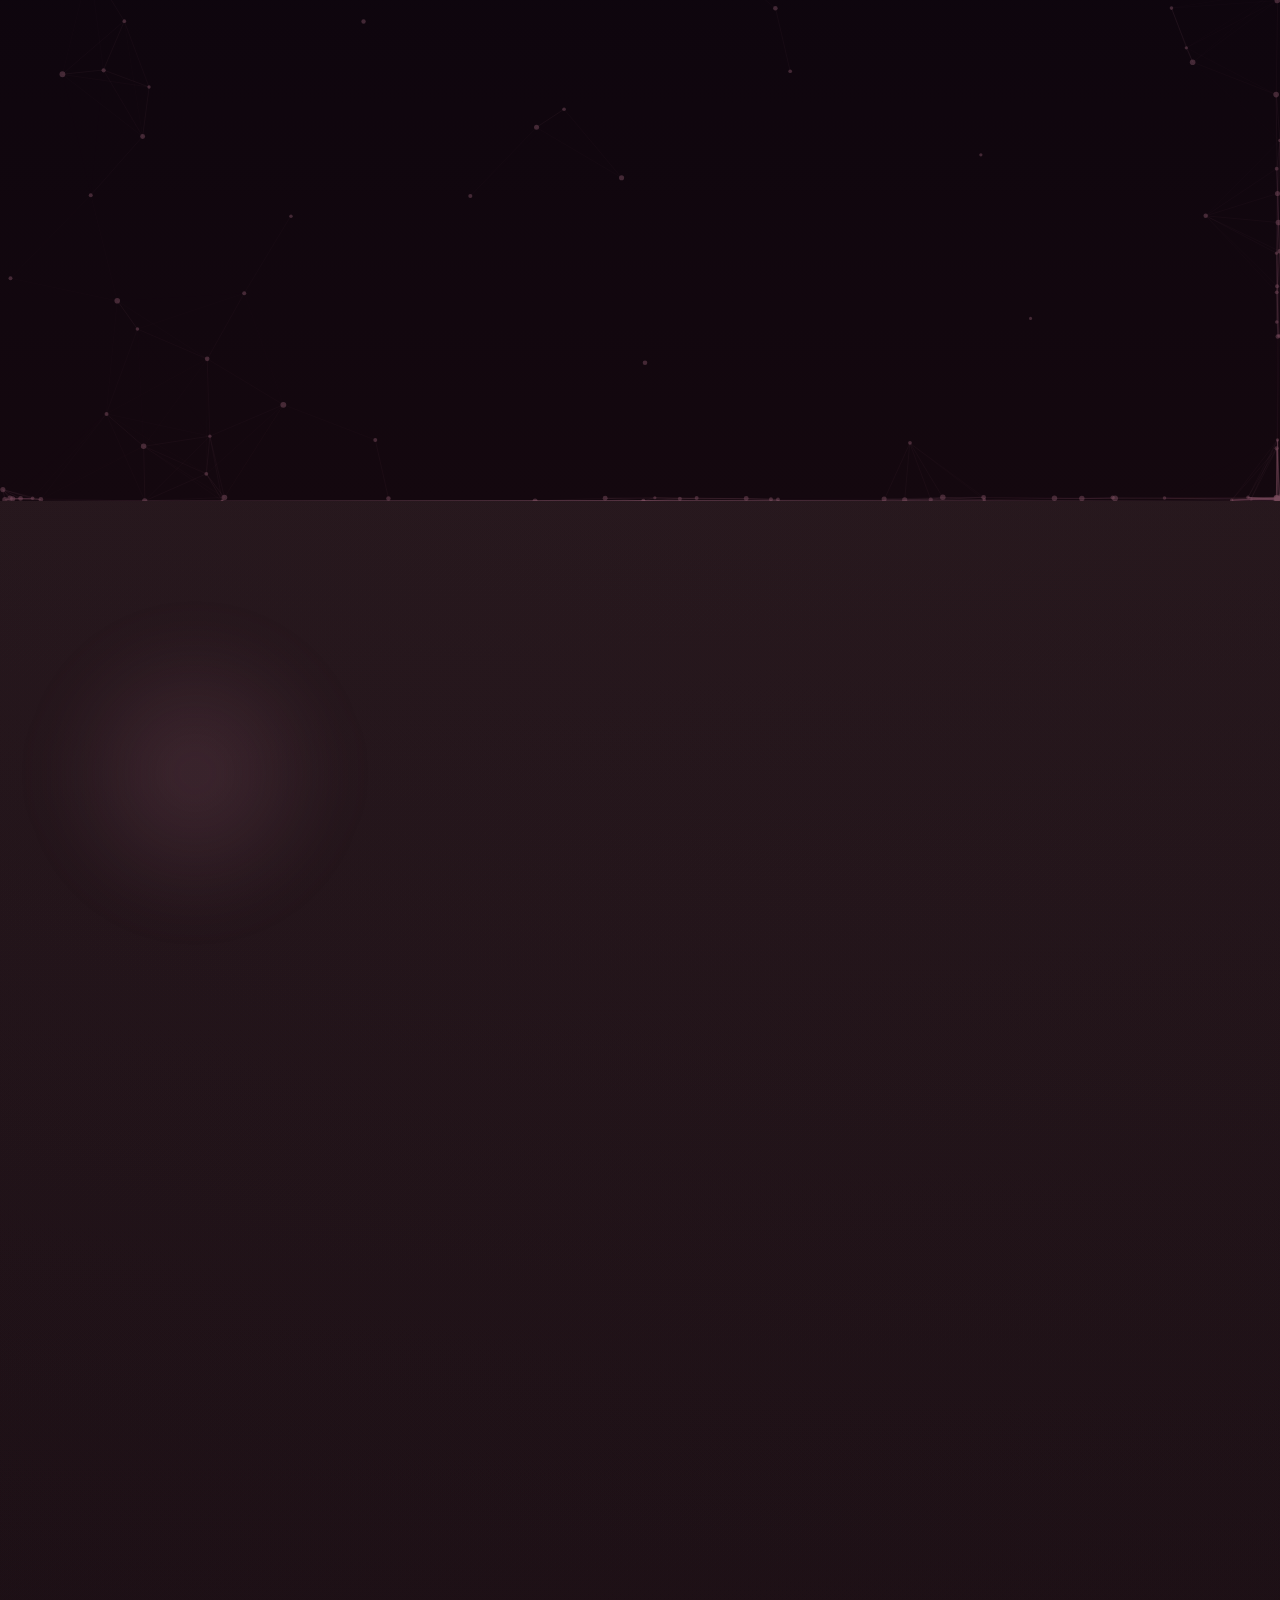
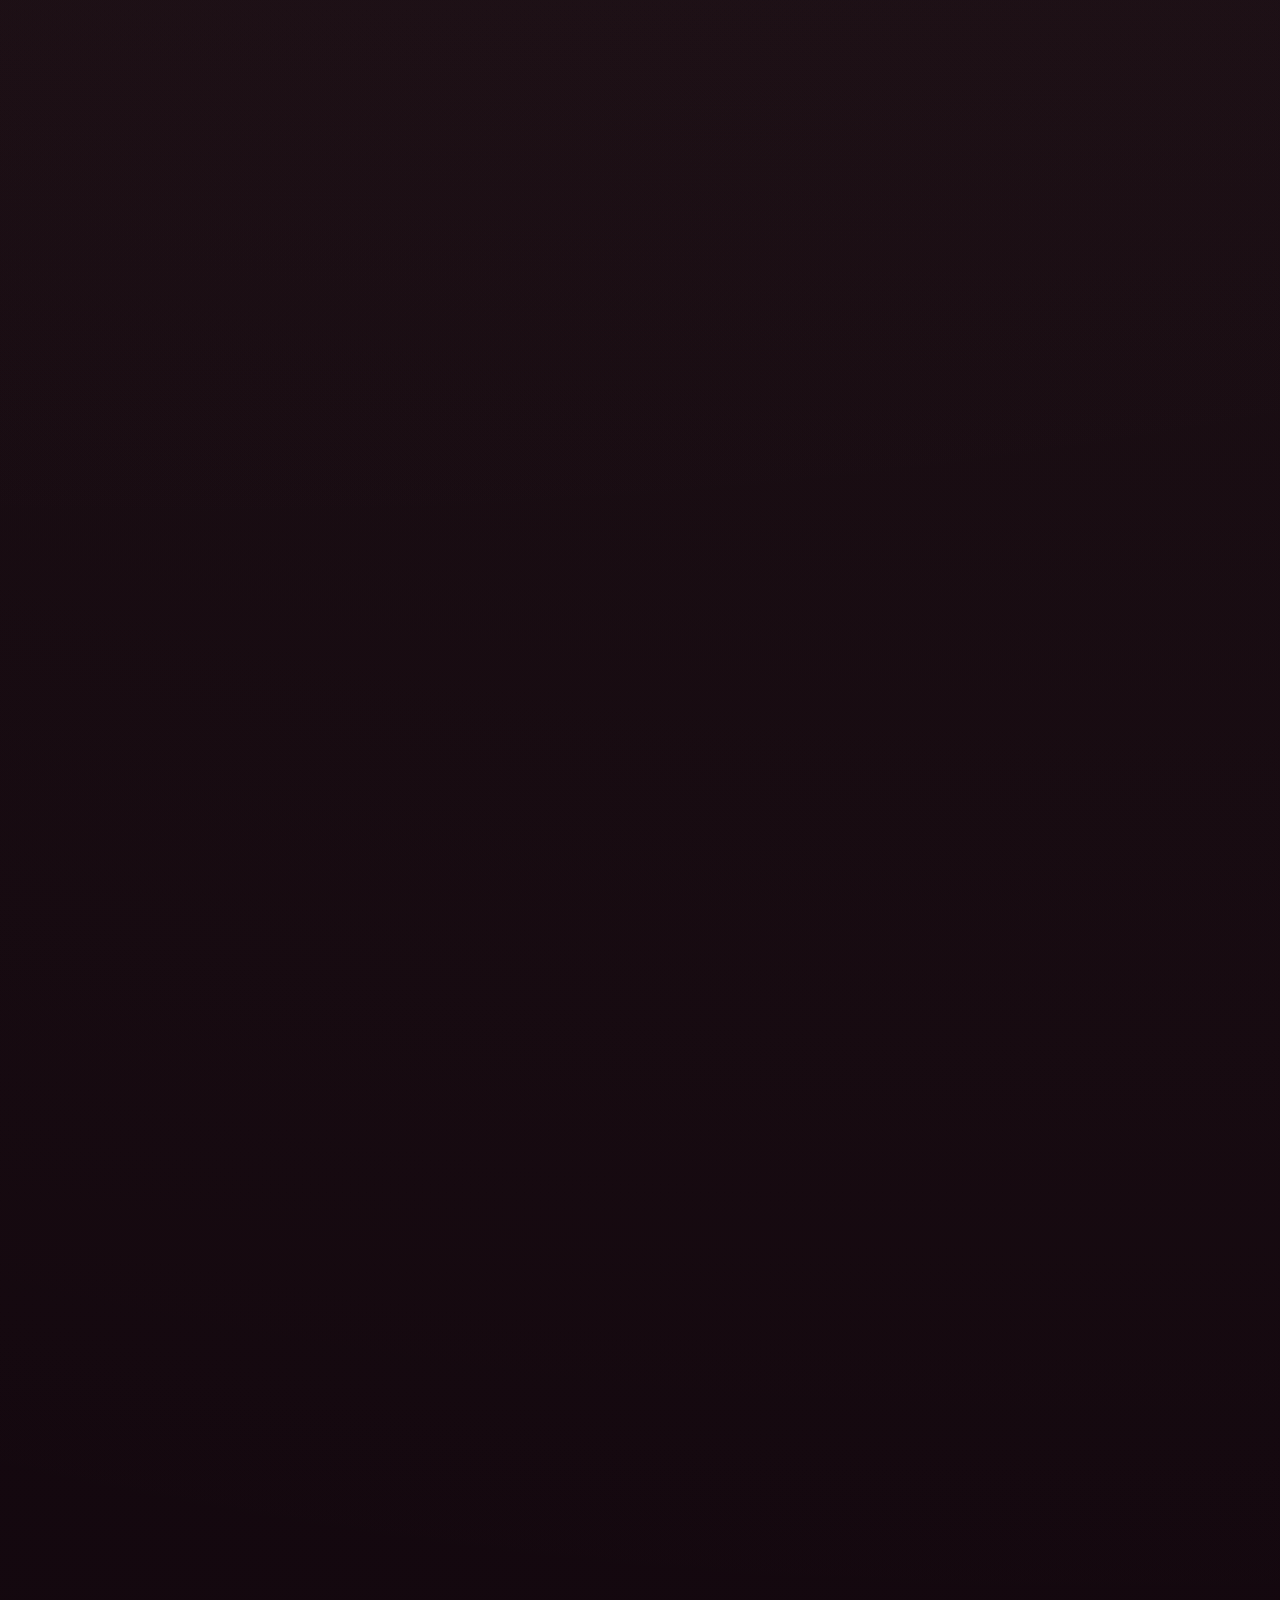
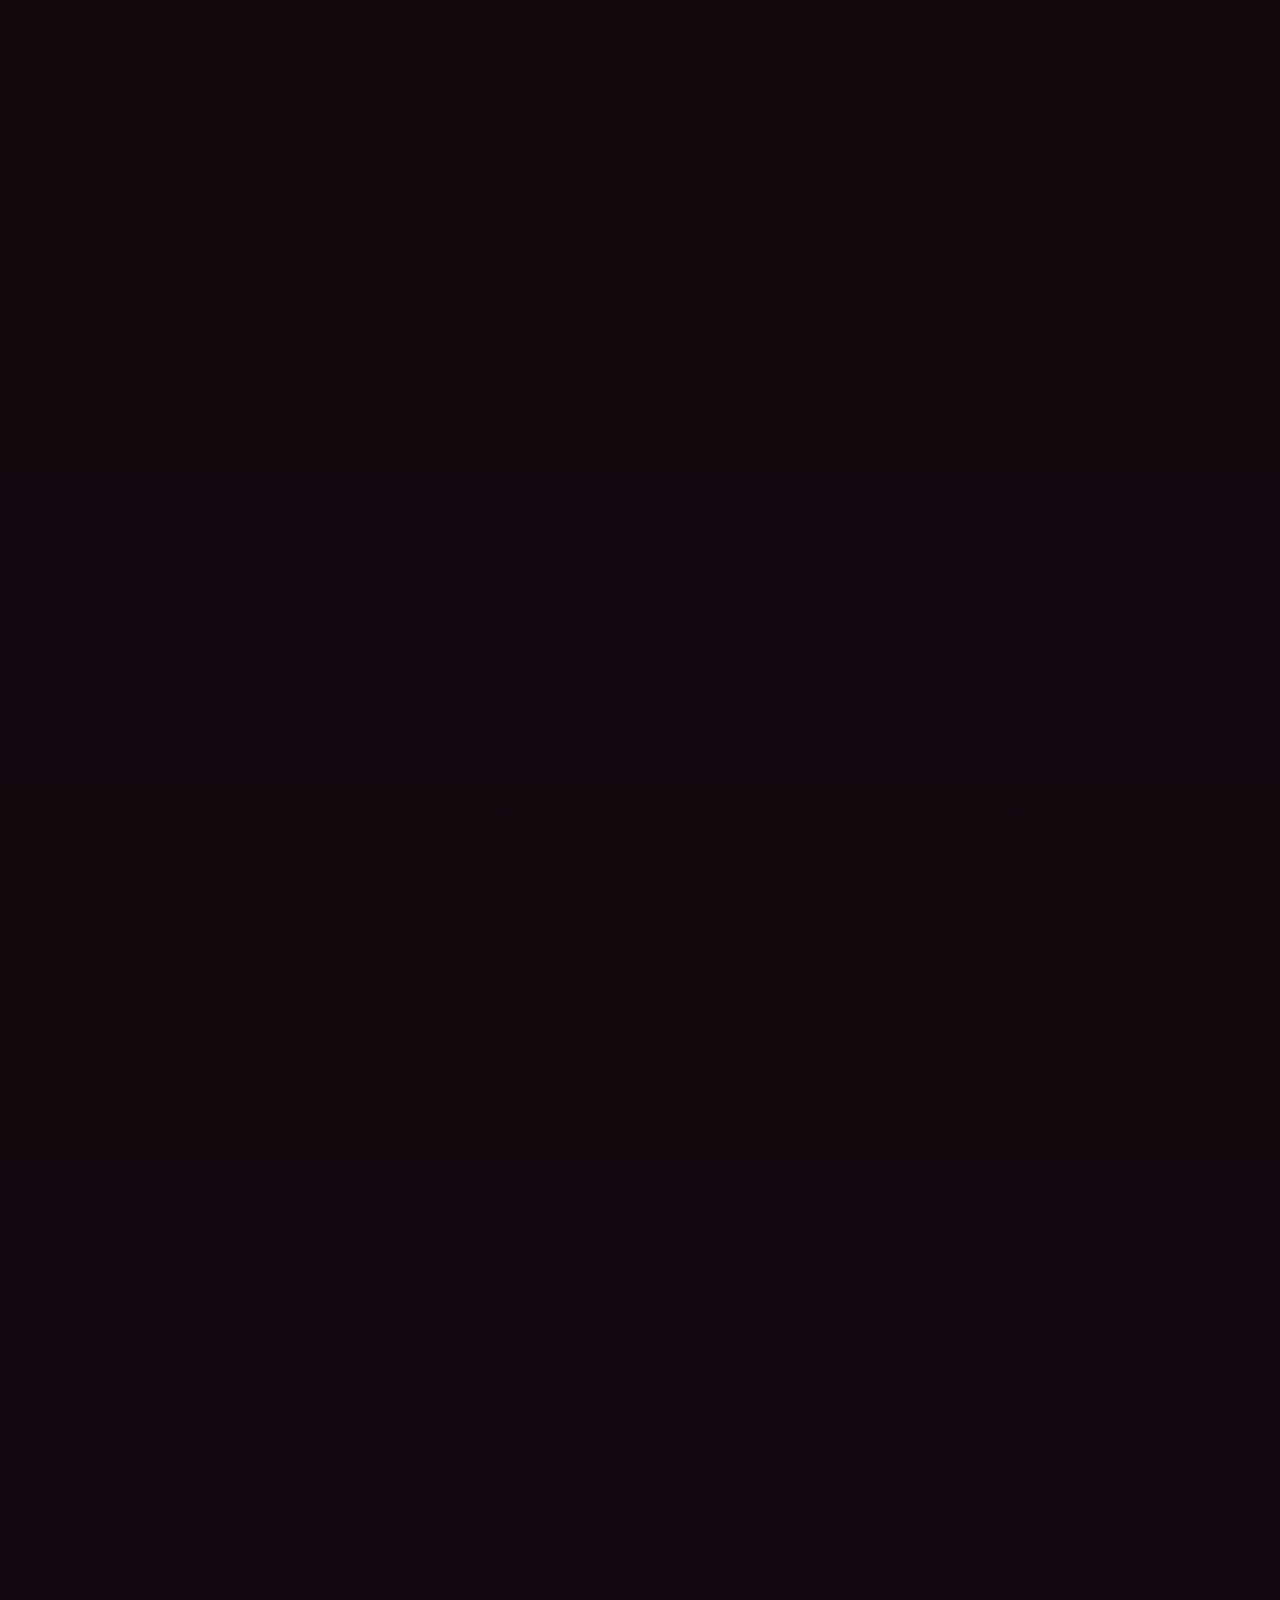
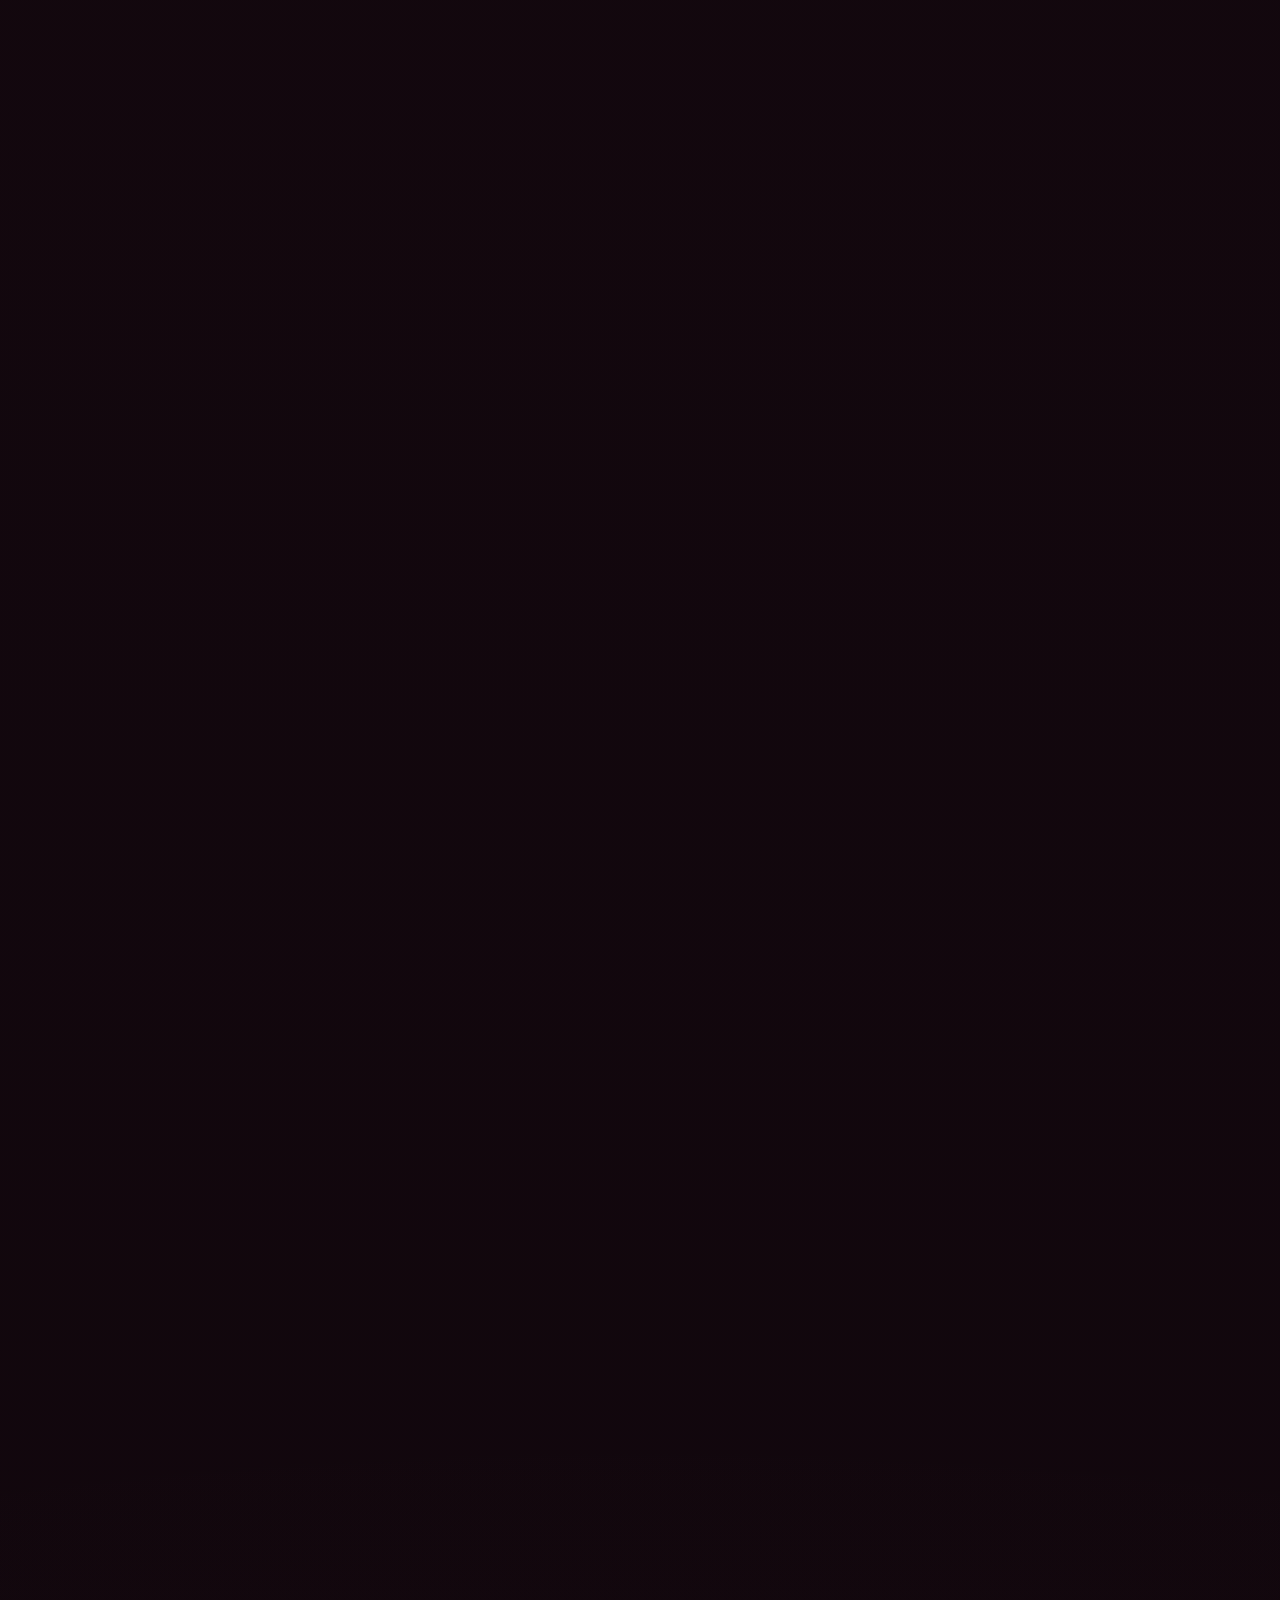
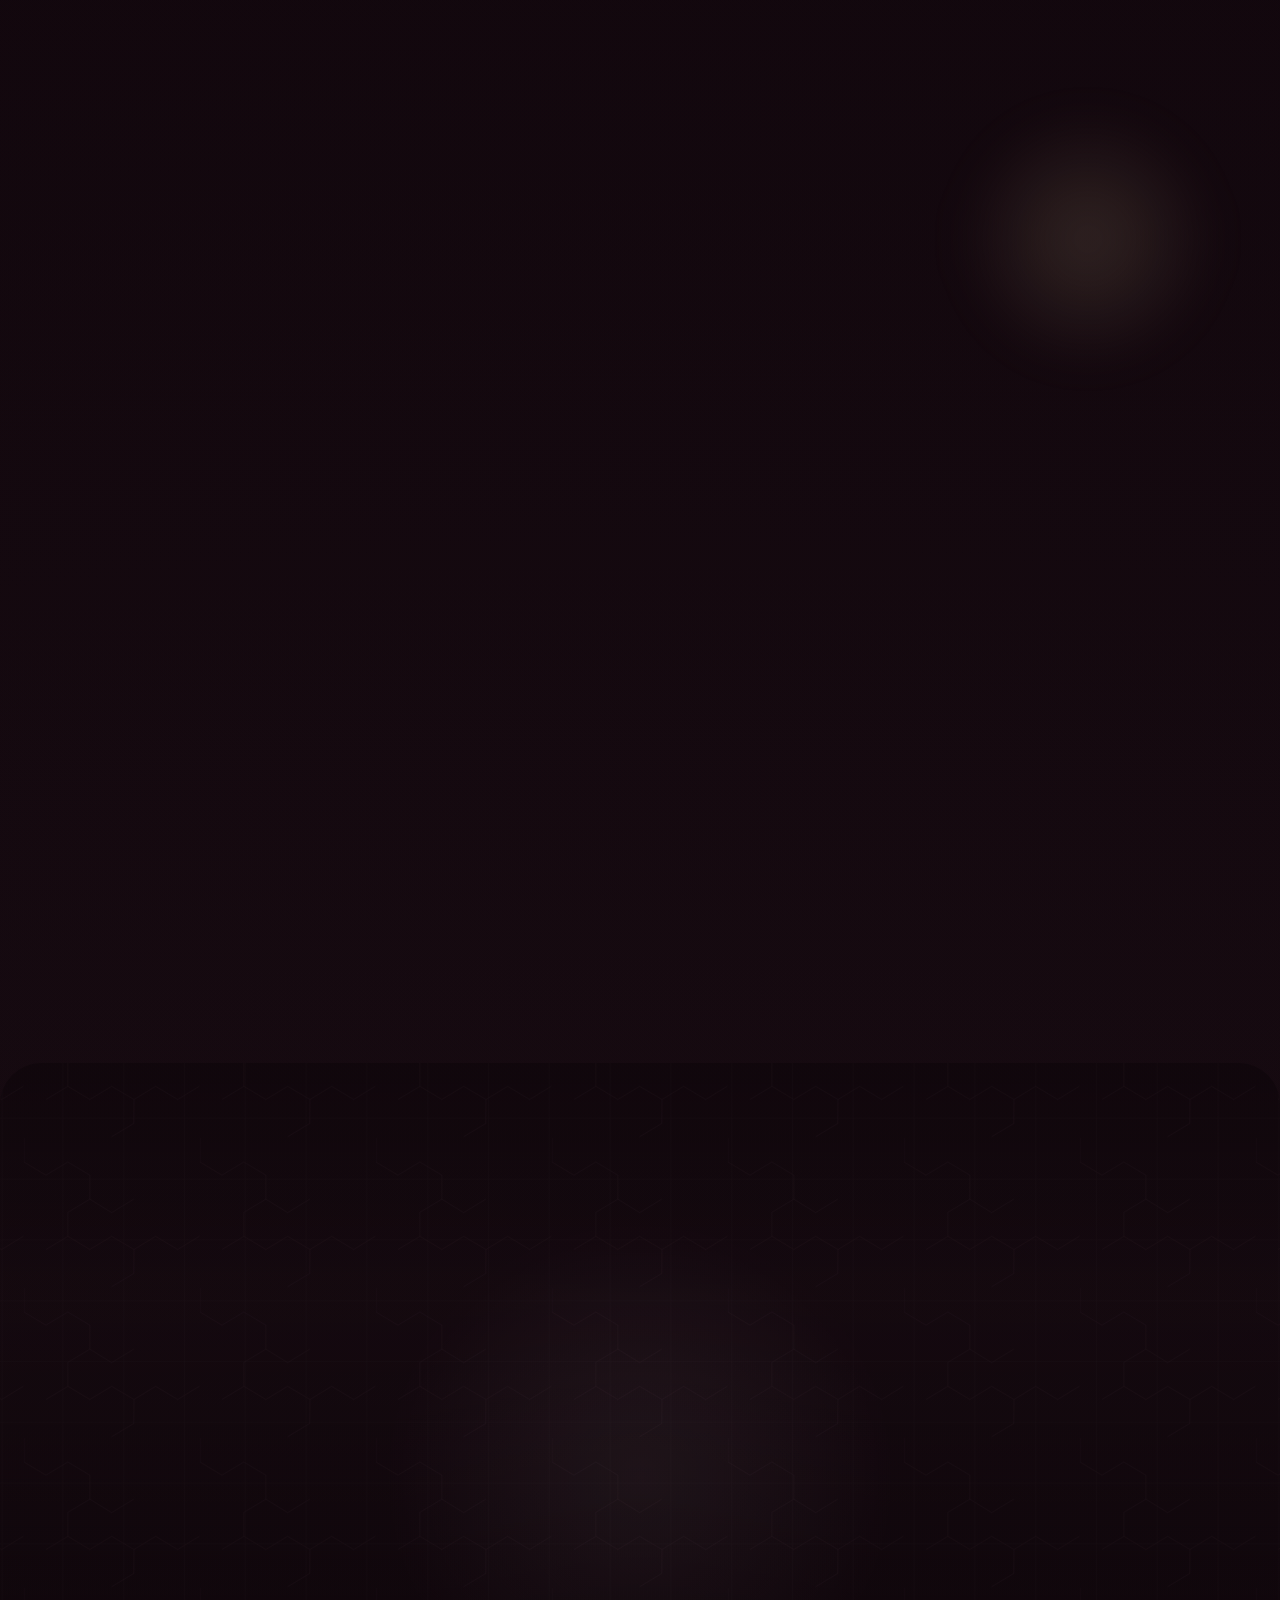
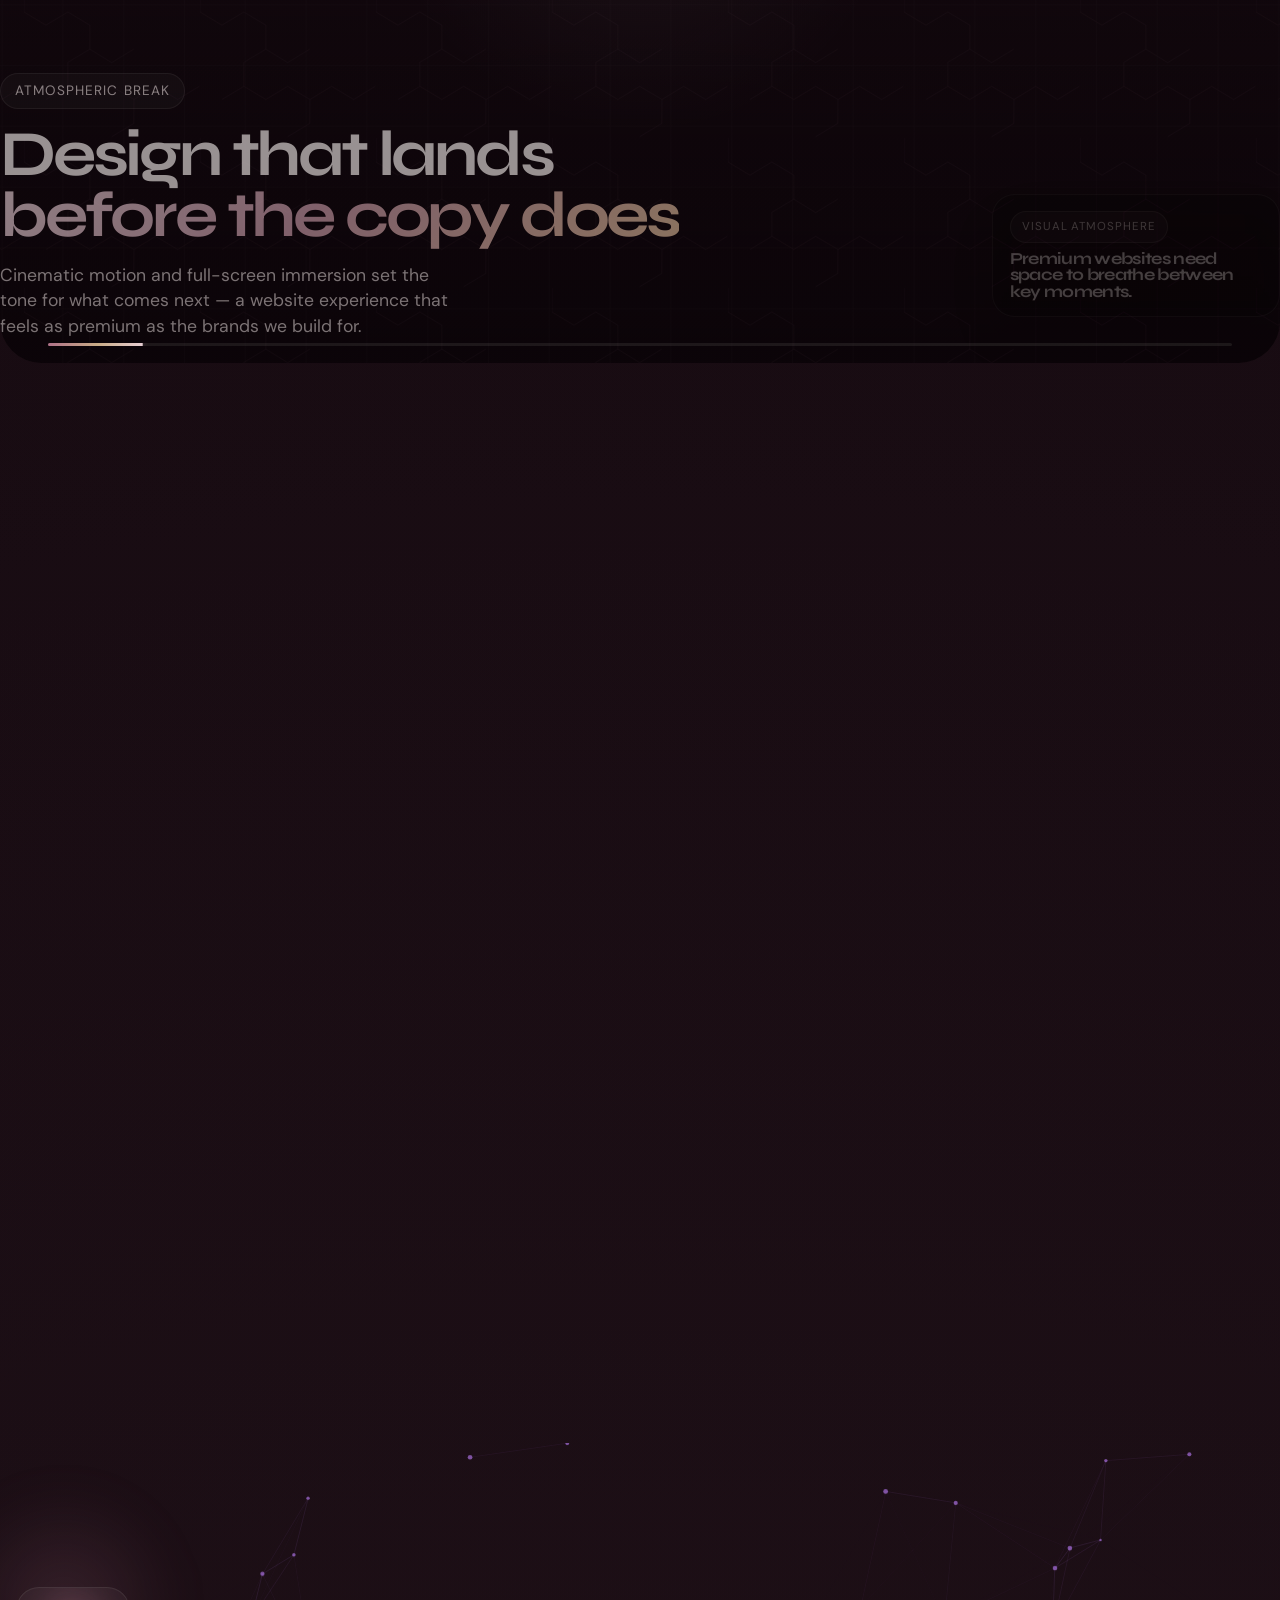
==== commit 48206f3b: "Fix Instagram link to correct handle @pinkpixelstudiodesign Co-Authored-By: Claude Opus 4.6 (1M cont" ====
--- a/index.html
+++ b/index.html
@@ -50,7 +50,7 @@
     "serviceType": ["Web Design", "Web Development", "Landing Page Design", "Website Redesign", "Ecommerce Website Design"],
     "areaServed": "Worldwide",
     "sameAs": [
-      "https://instagram.com/pinkpixelstudio",
+      "https://instagram.com/pinkpixelstudiodesign",
       "https://facebook.com/pinkpixelstudio",
       "https://linkedin.com/company/pinkpixelstudio"
     ],
@@ -1132,7 +1132,7 @@
             </div>
             <p class="footer-bottom-desc">Premium web design and development for service brands, studios, and modern companies that need better perception and better inquiries.</p>
             <div class="footer-social">
-              <a href="https://instagram.com/pinkpixelstudio" target="_blank" rel="noopener noreferrer" aria-label="Instagram">
+              <a href="https://instagram.com/pinkpixelstudiodesign" target="_blank" rel="noopener noreferrer" aria-label="Instagram">
                 <svg width="20" height="20" viewBox="0 0 24 24" fill="none" stroke="currentColor" stroke-width="2" stroke-linecap="round" stroke-linejoin="round"><rect x="2" y="2" width="20" height="20" rx="5" ry="5"/><path d="M16 11.37A4 4 0 1 1 12.63 8 4 4 0 0 1 16 11.37z"/><line x1="17.5" y1="6.5" x2="17.51" y2="6.5"/></svg>
               </a>
               <a href="https://facebook.com/pinkpixelstudio" target="_blank" rel="noopener noreferrer" aria-label="Facebook">
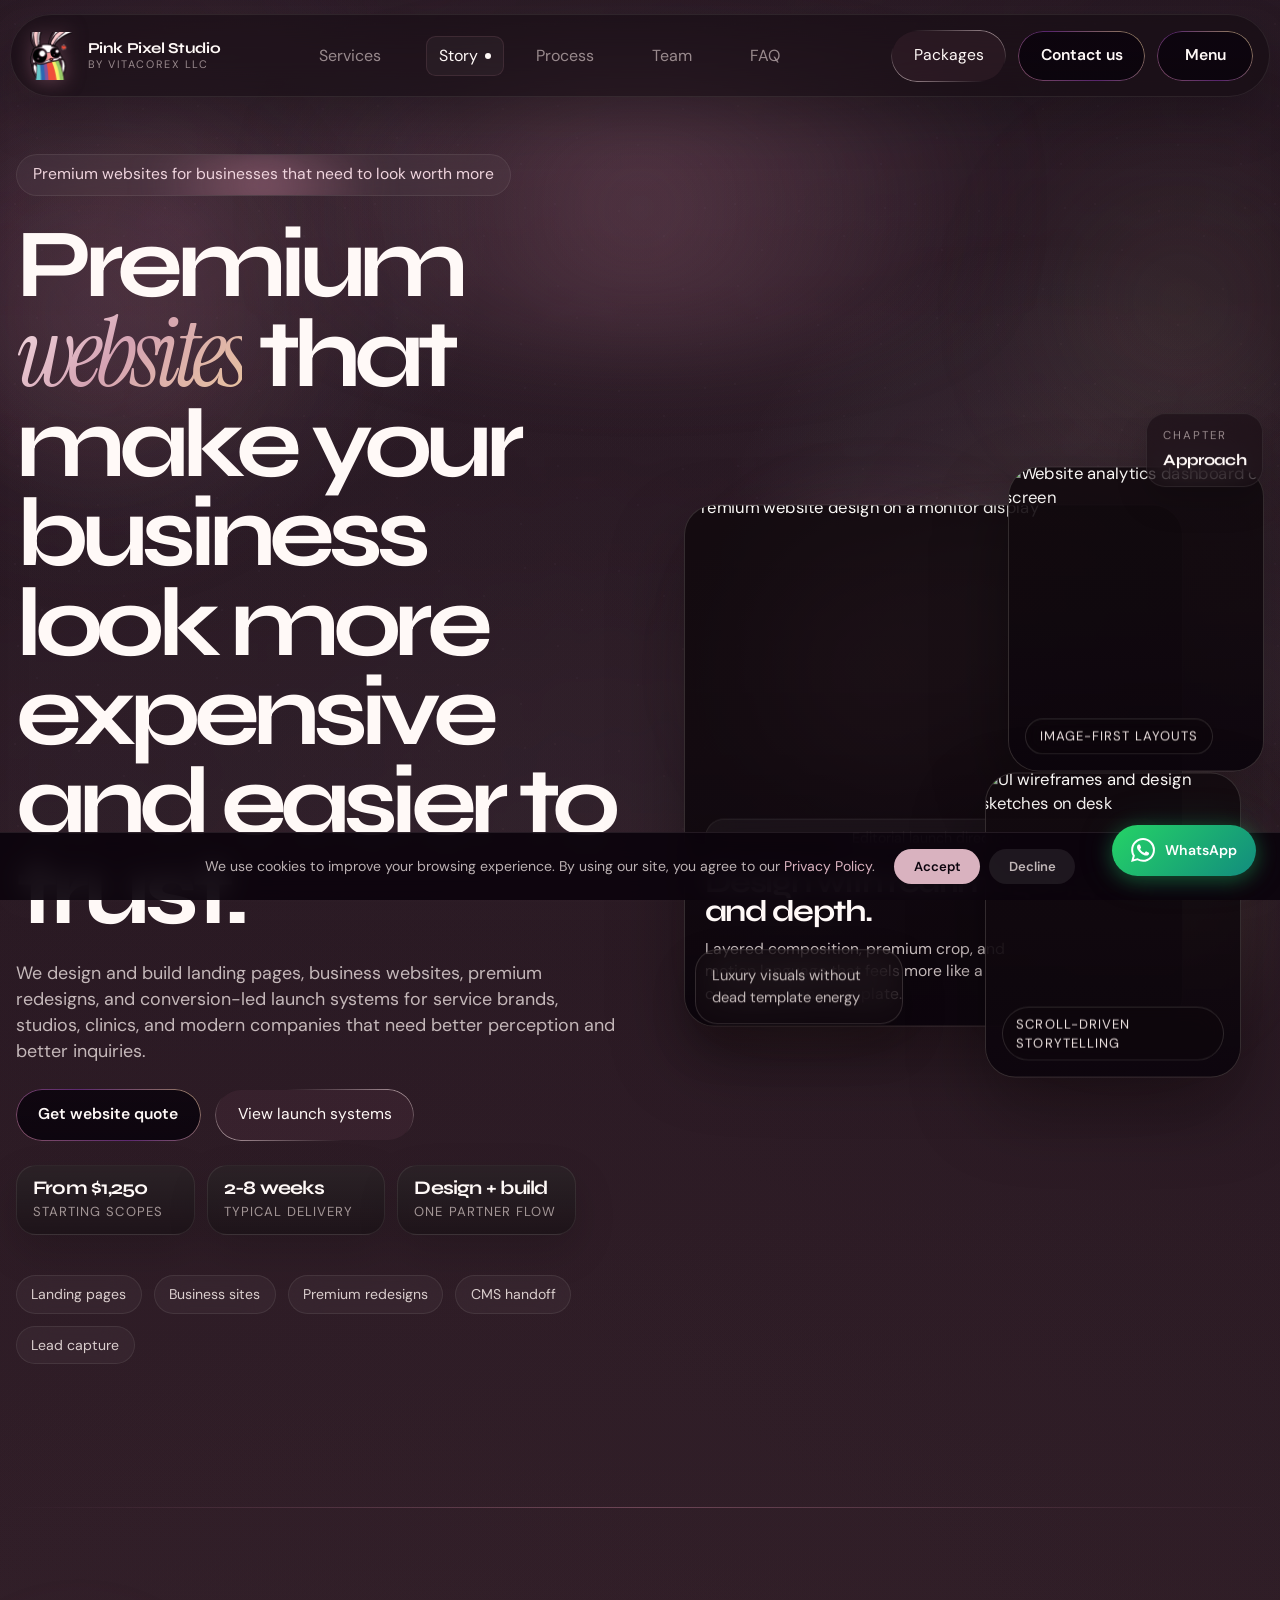
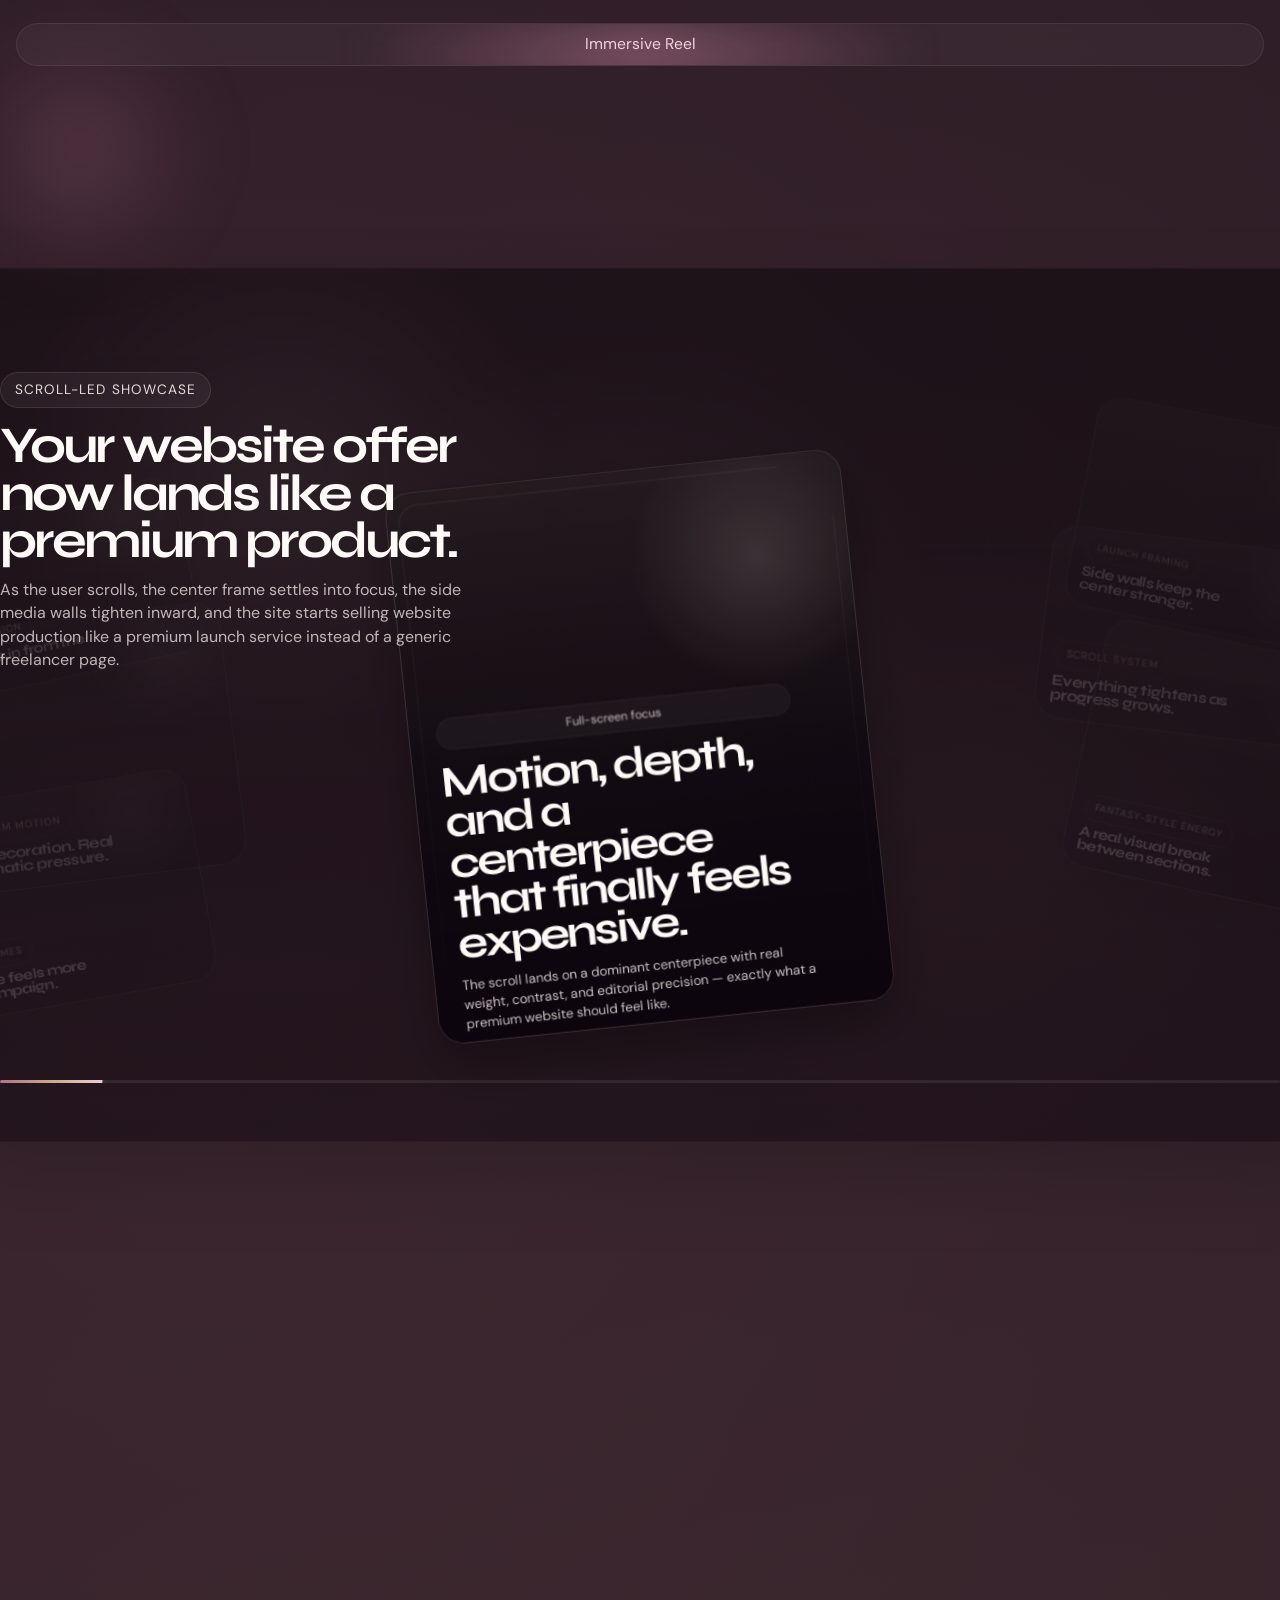
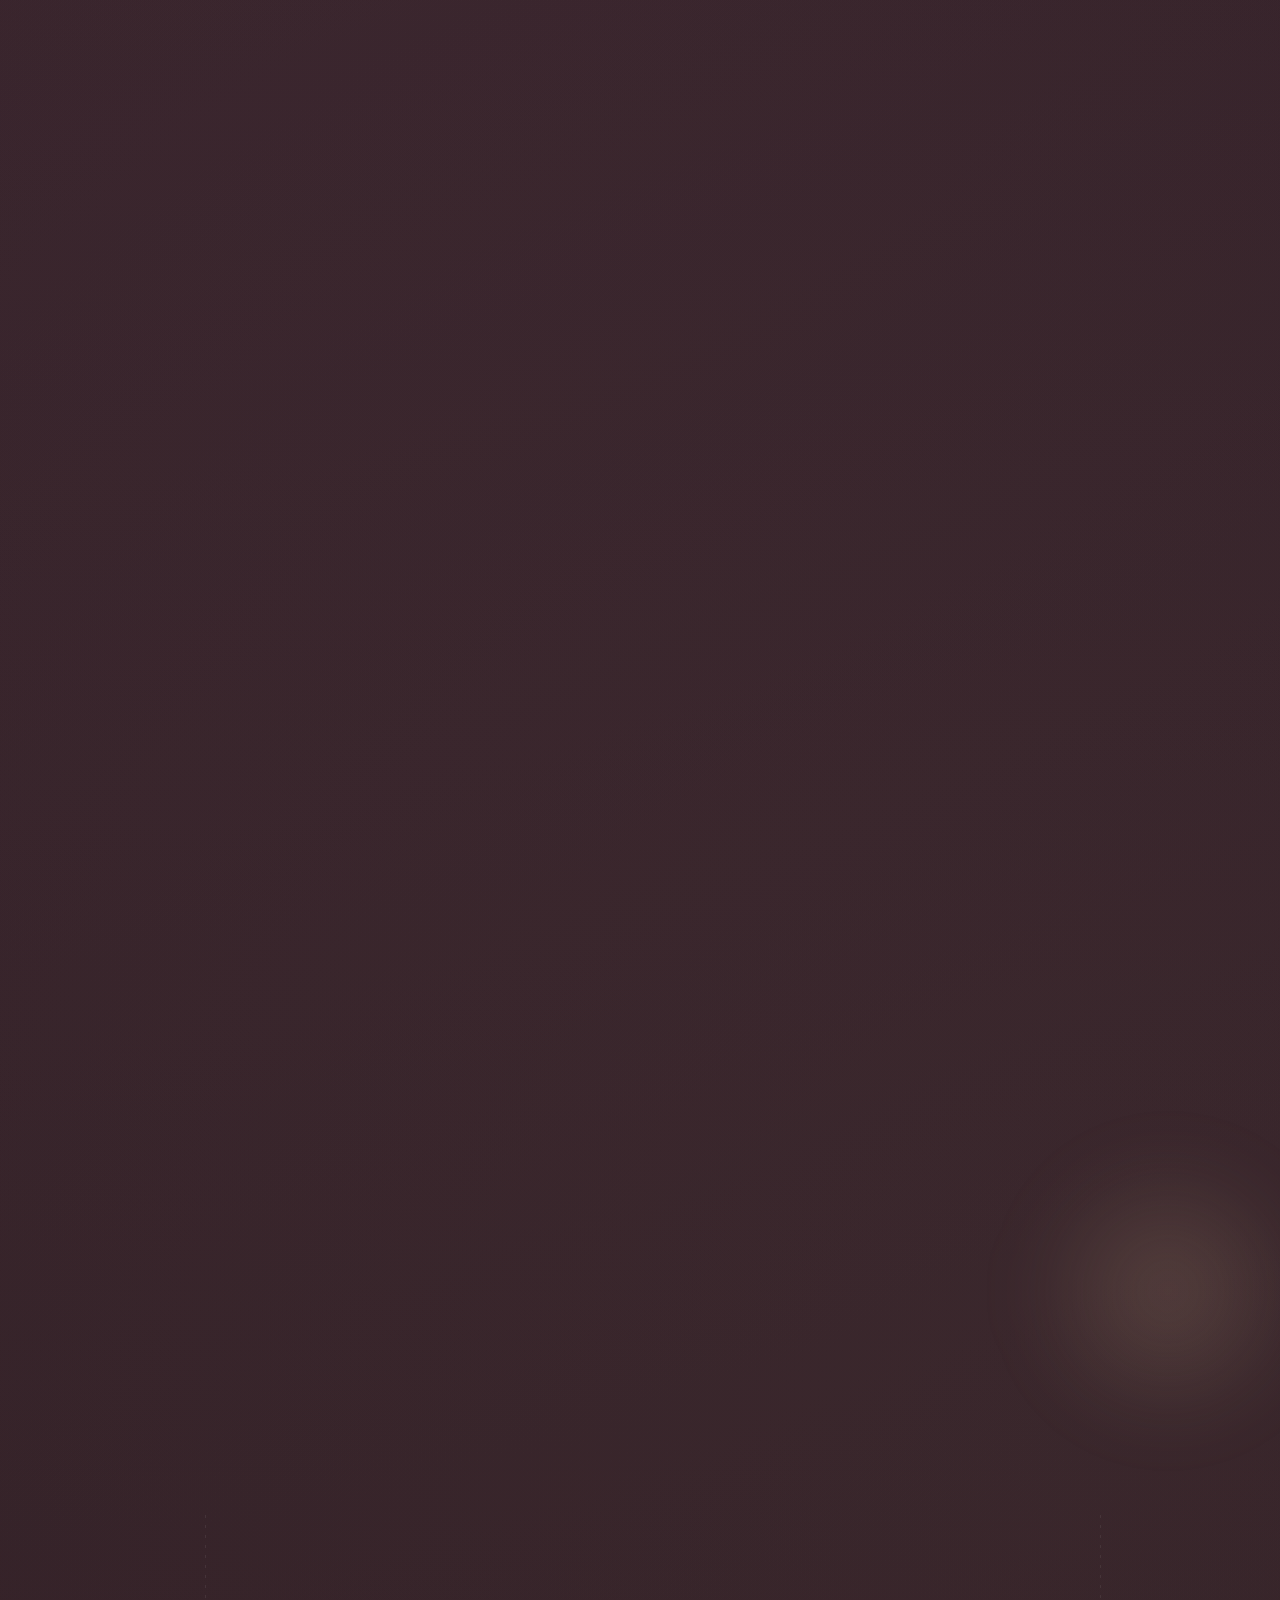
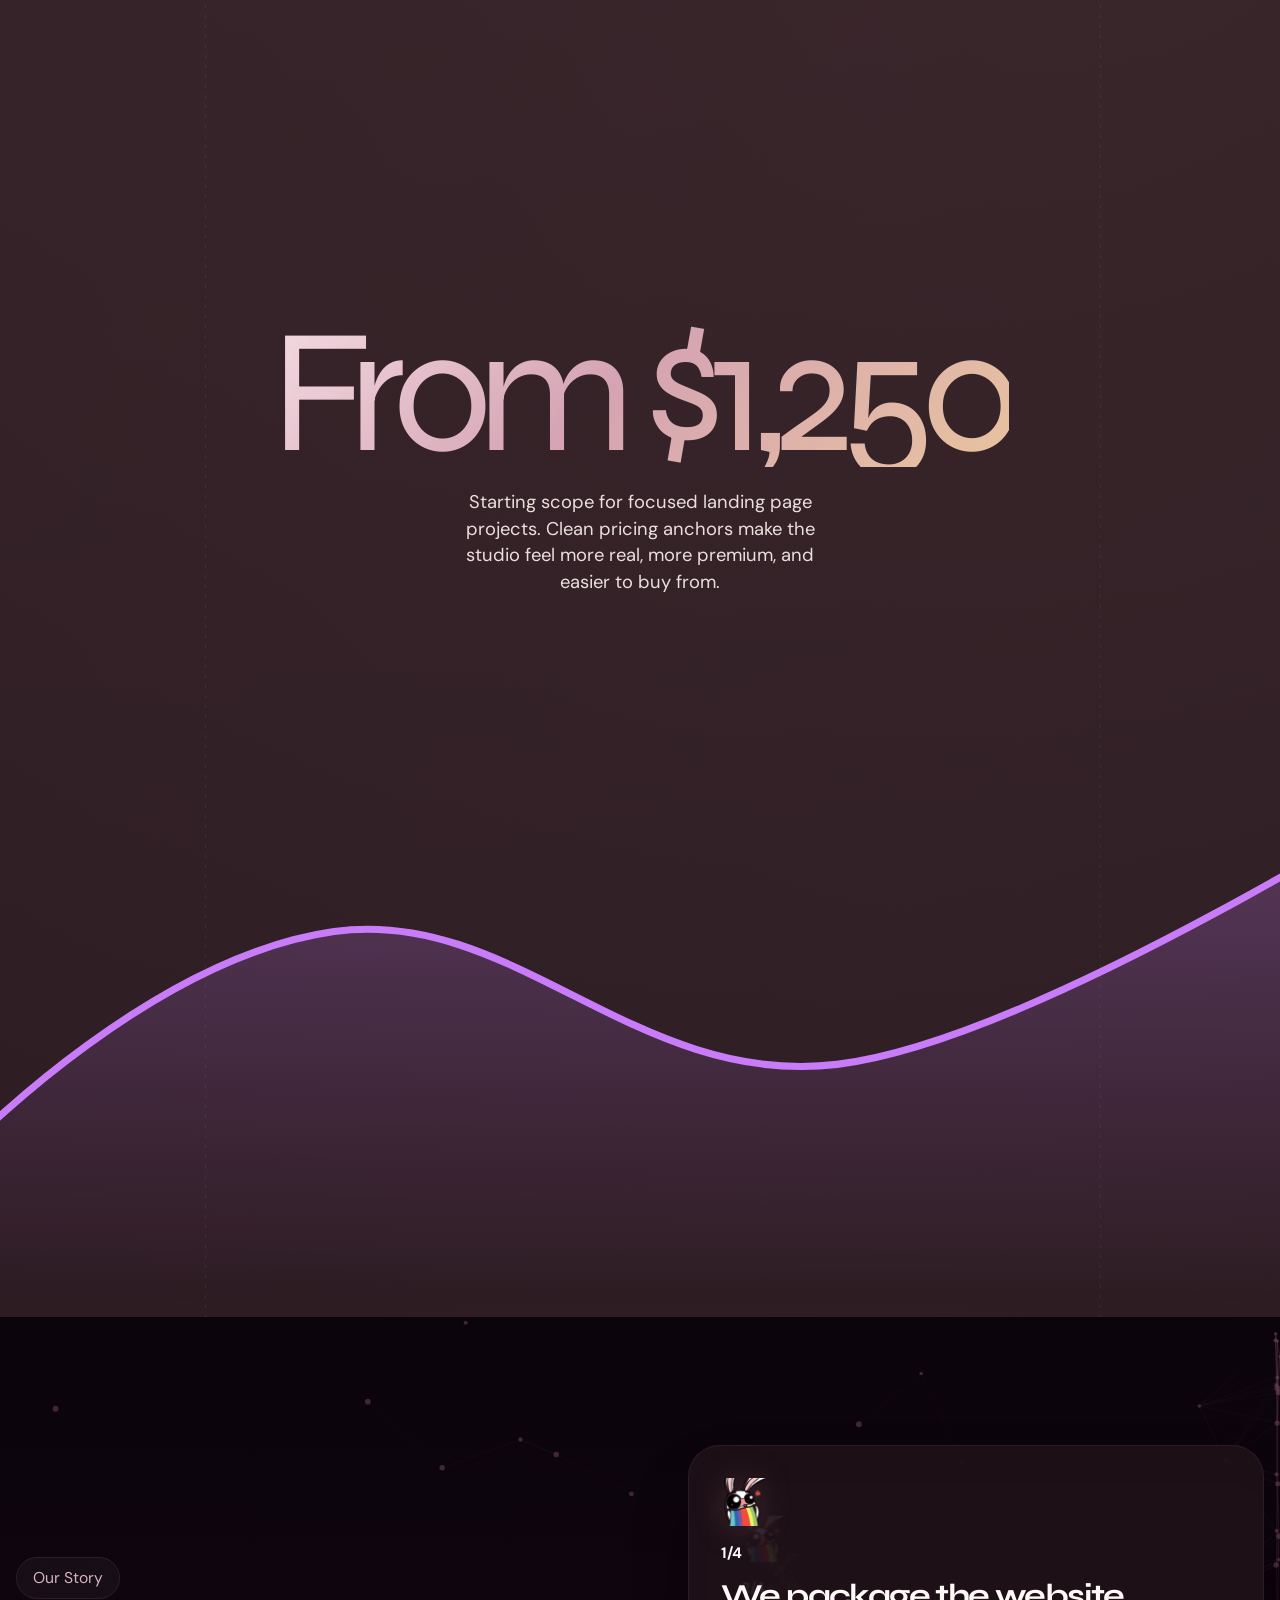
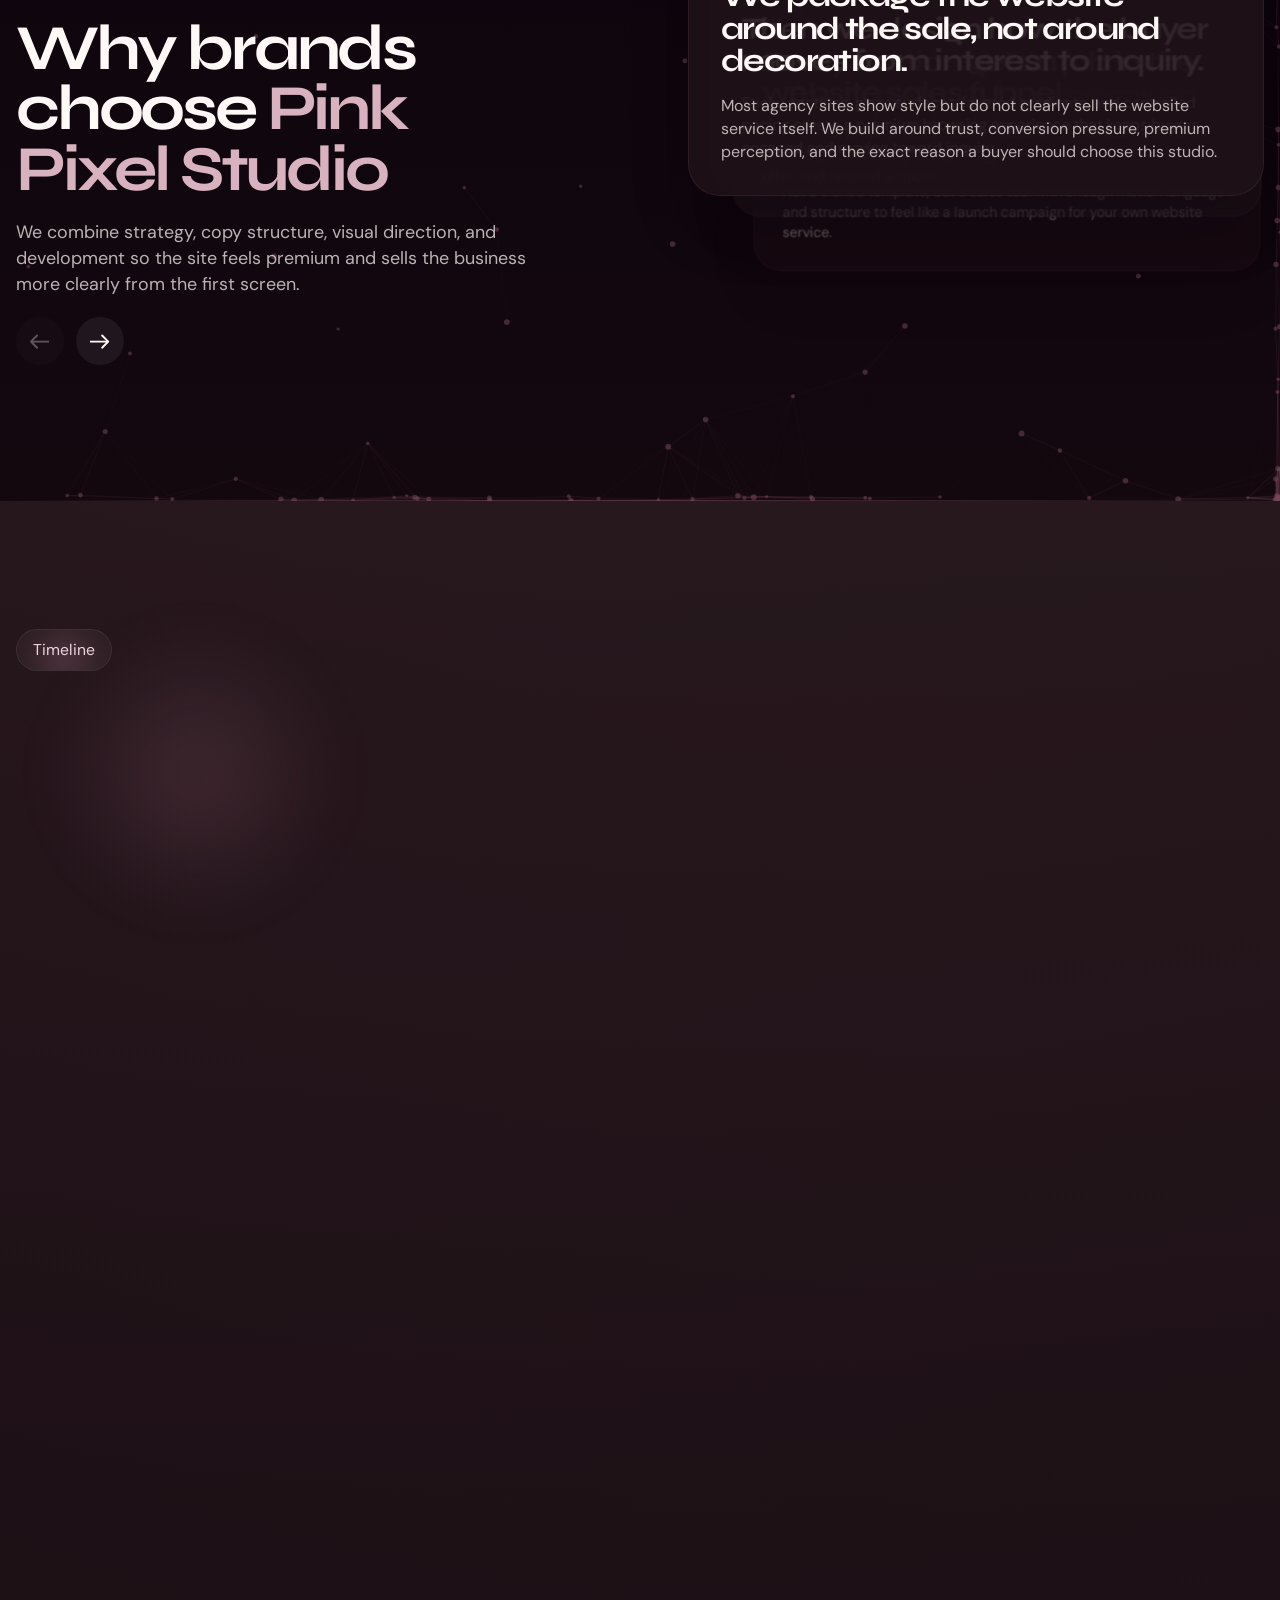
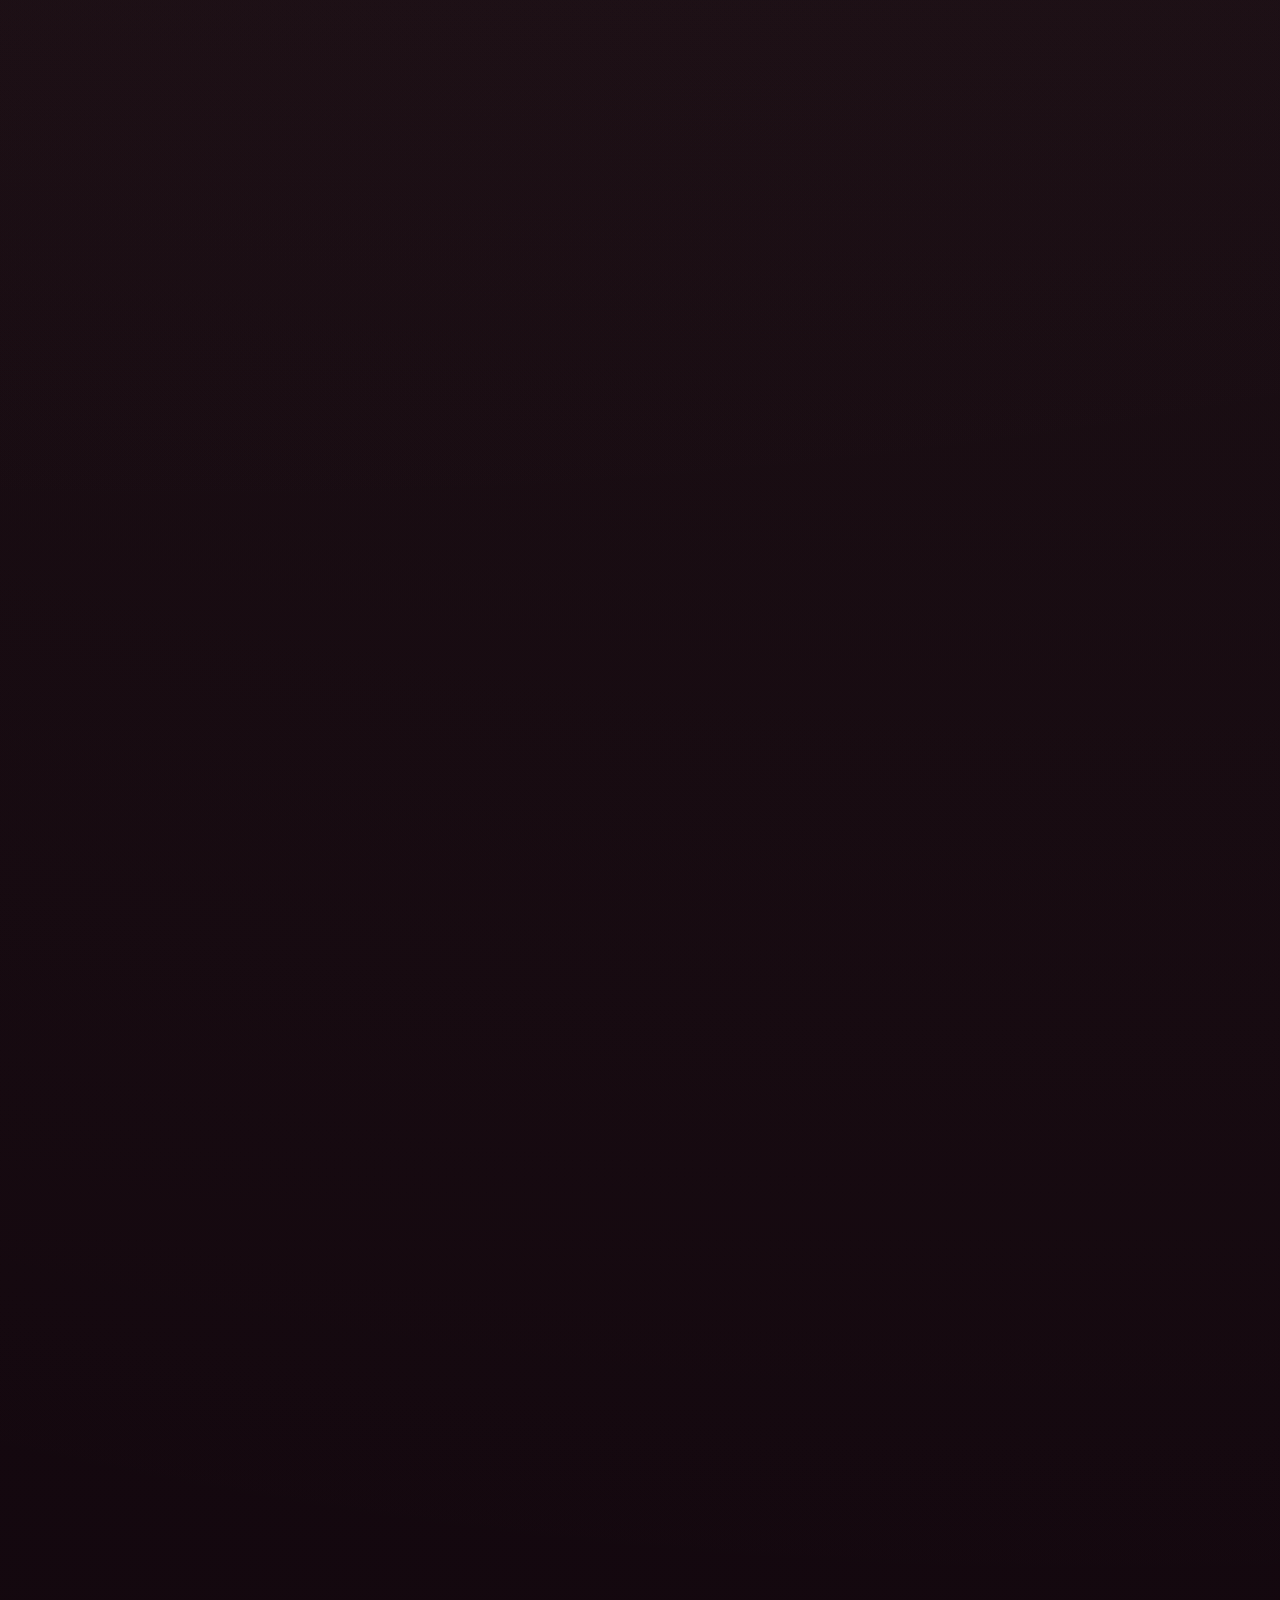
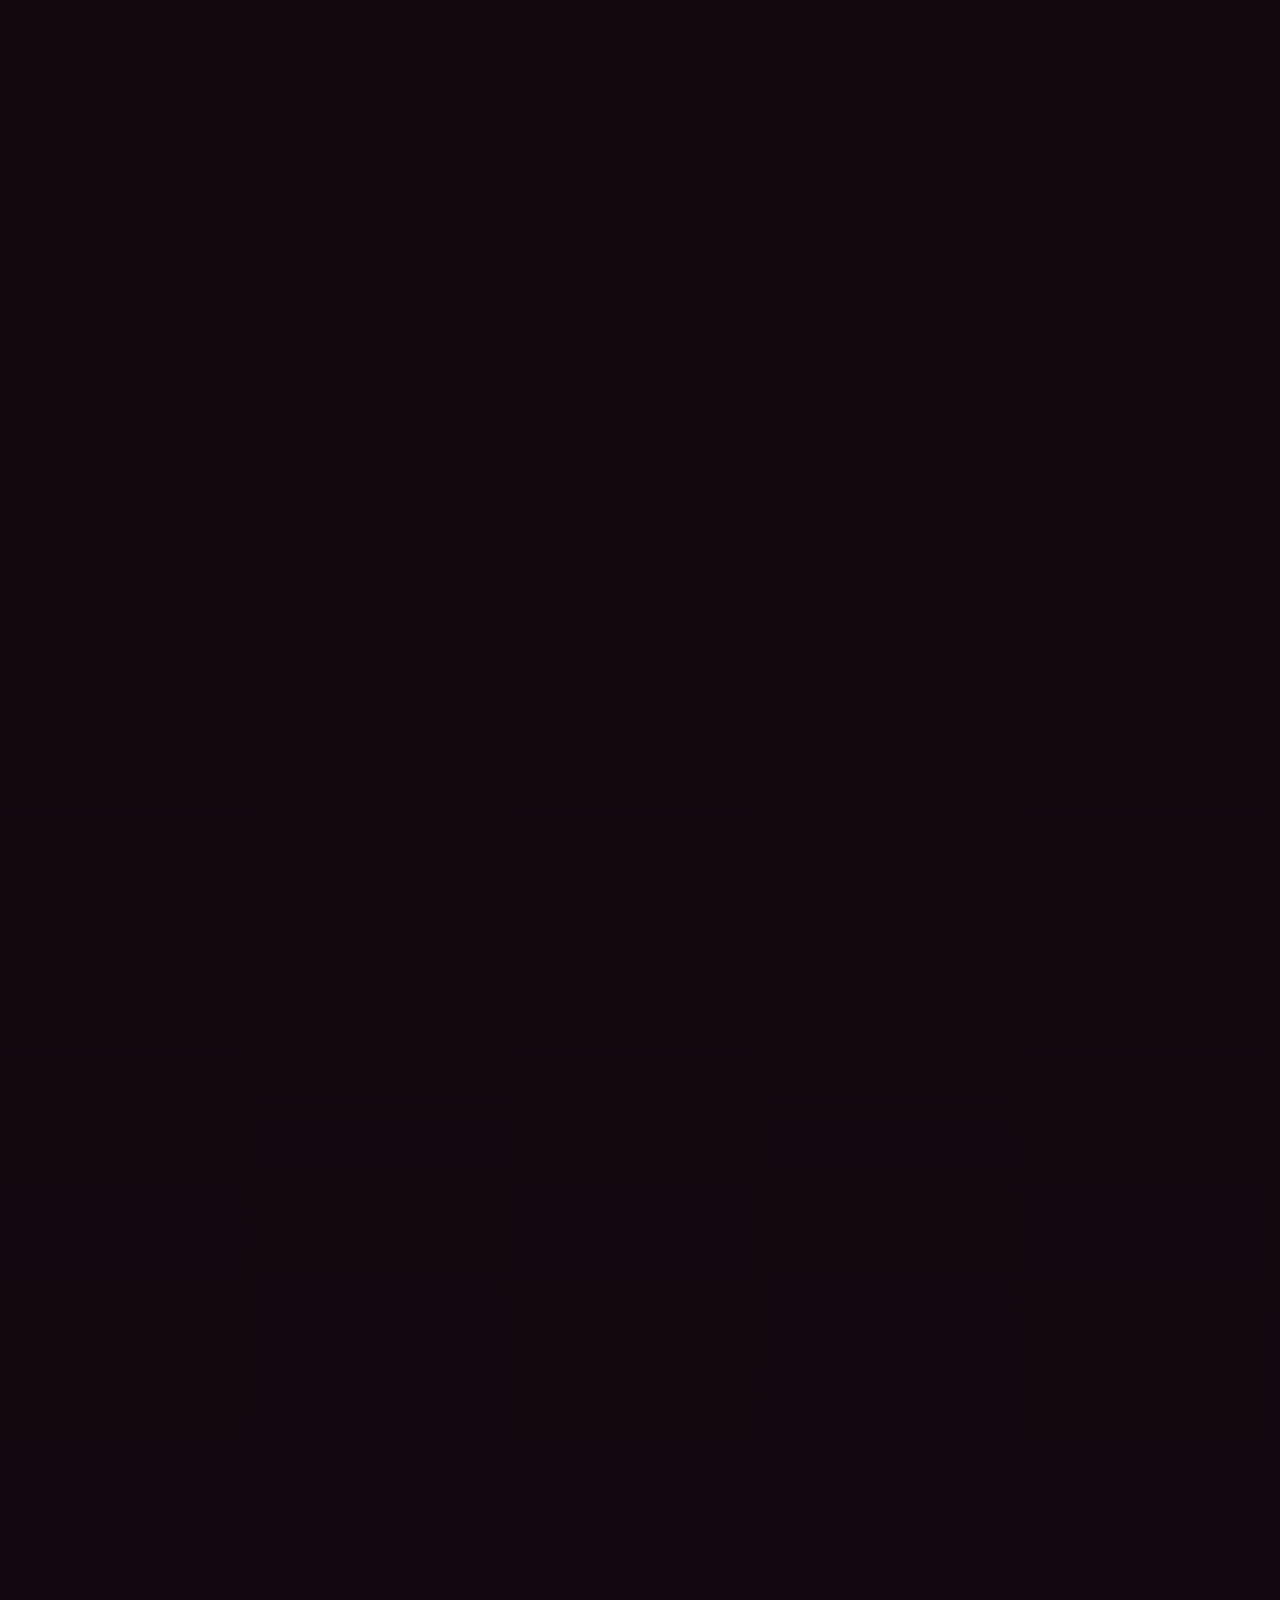
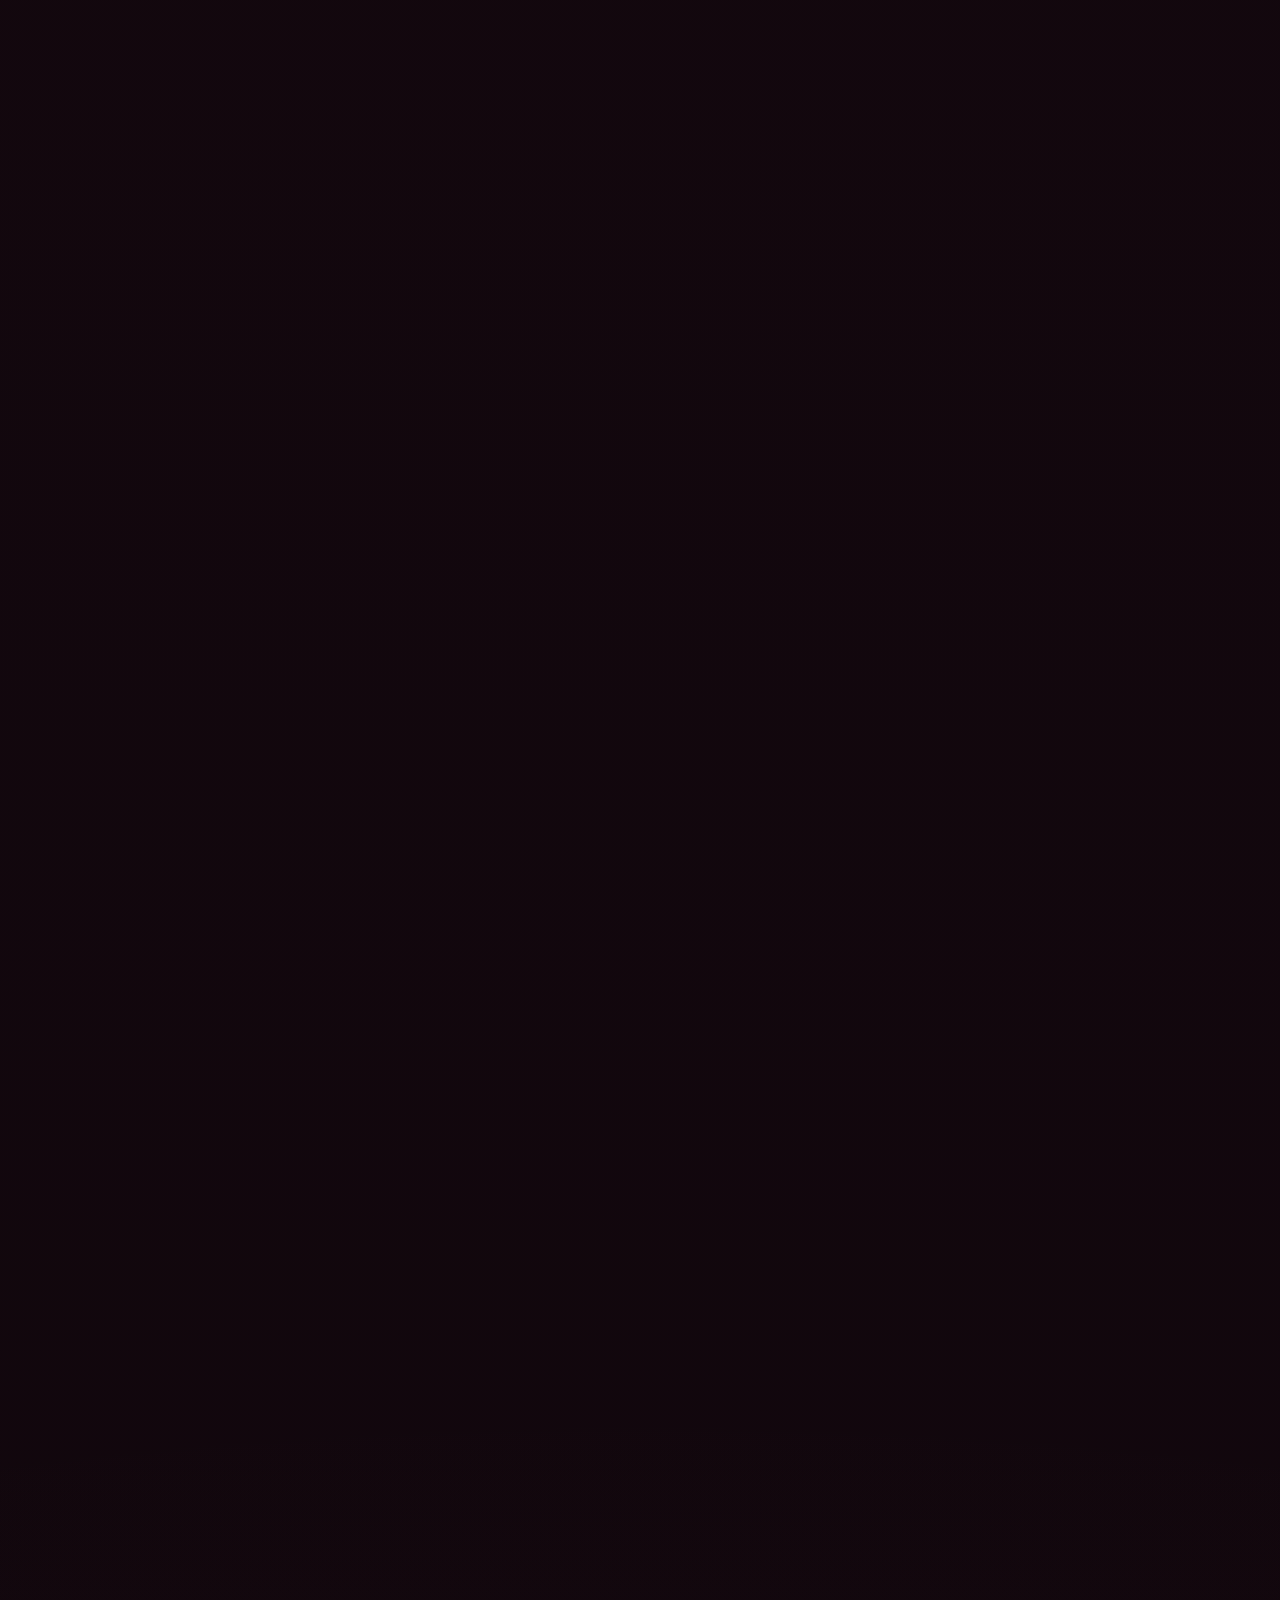
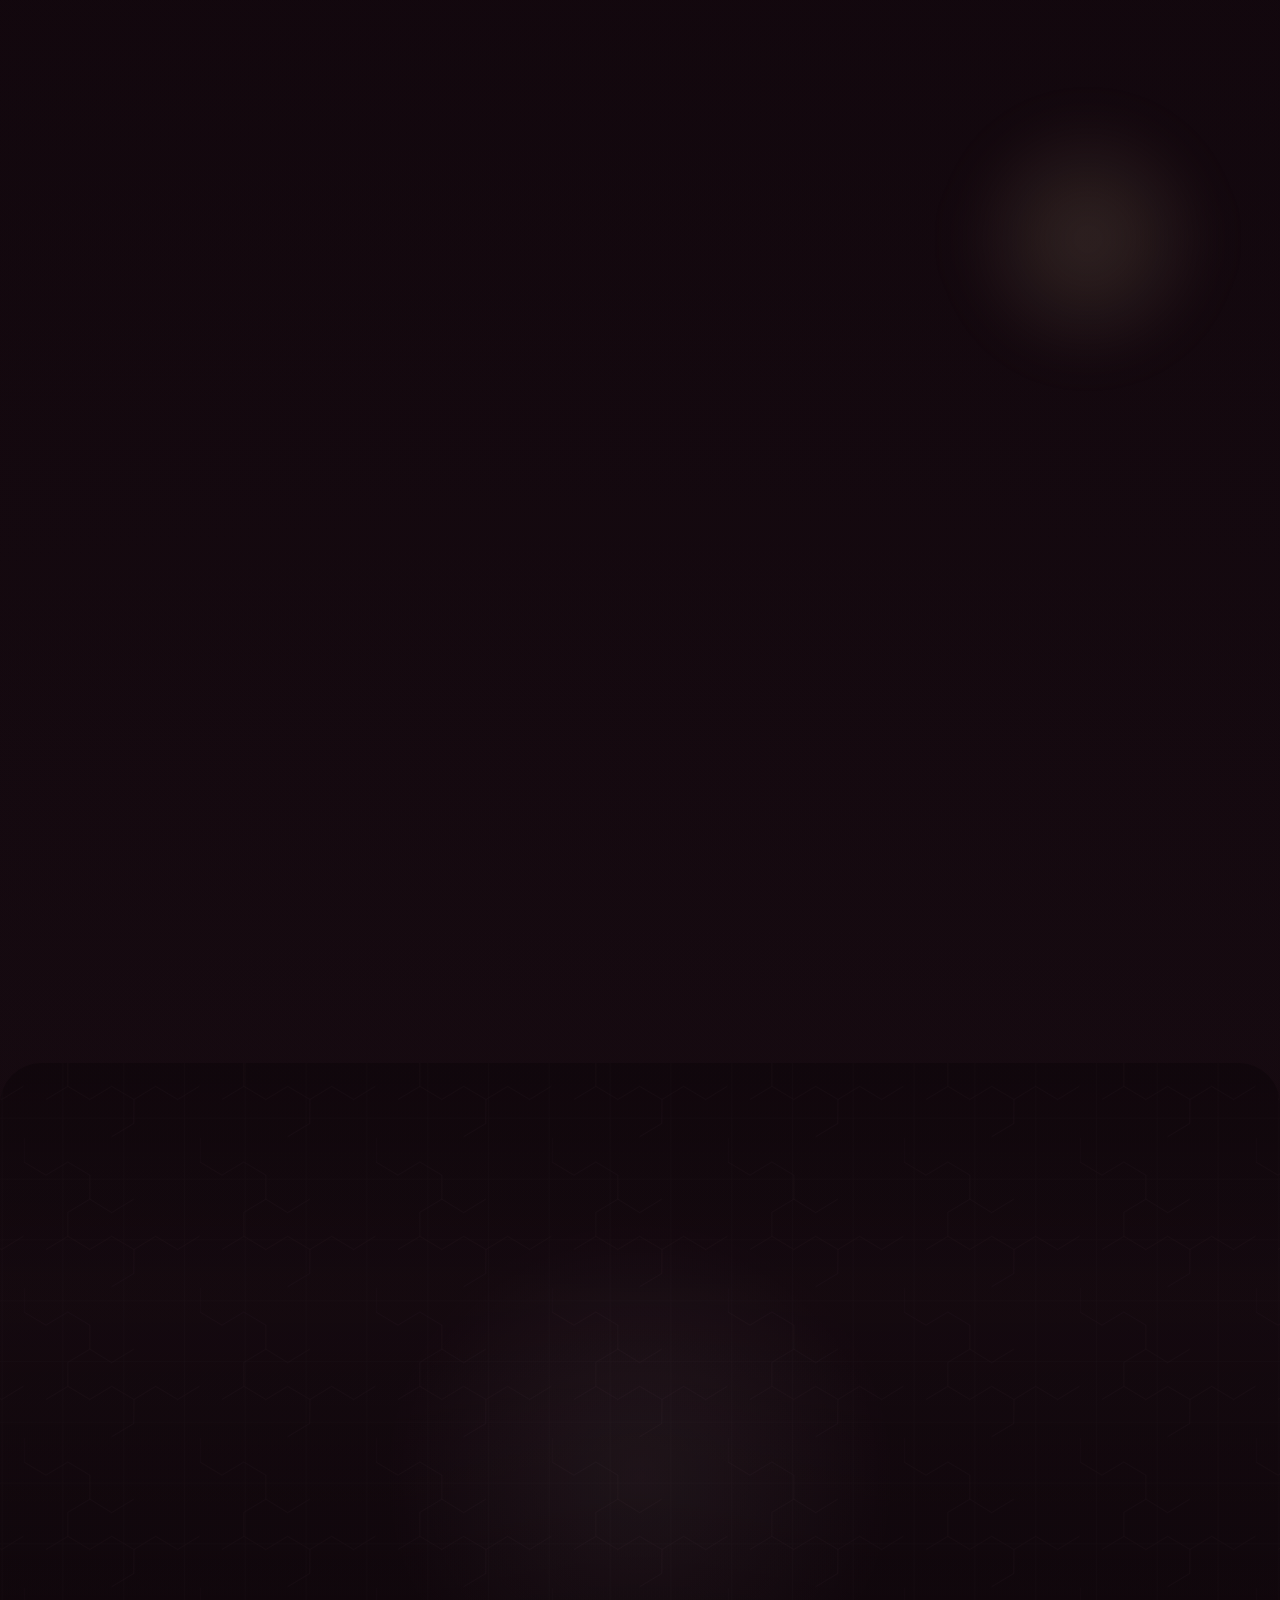
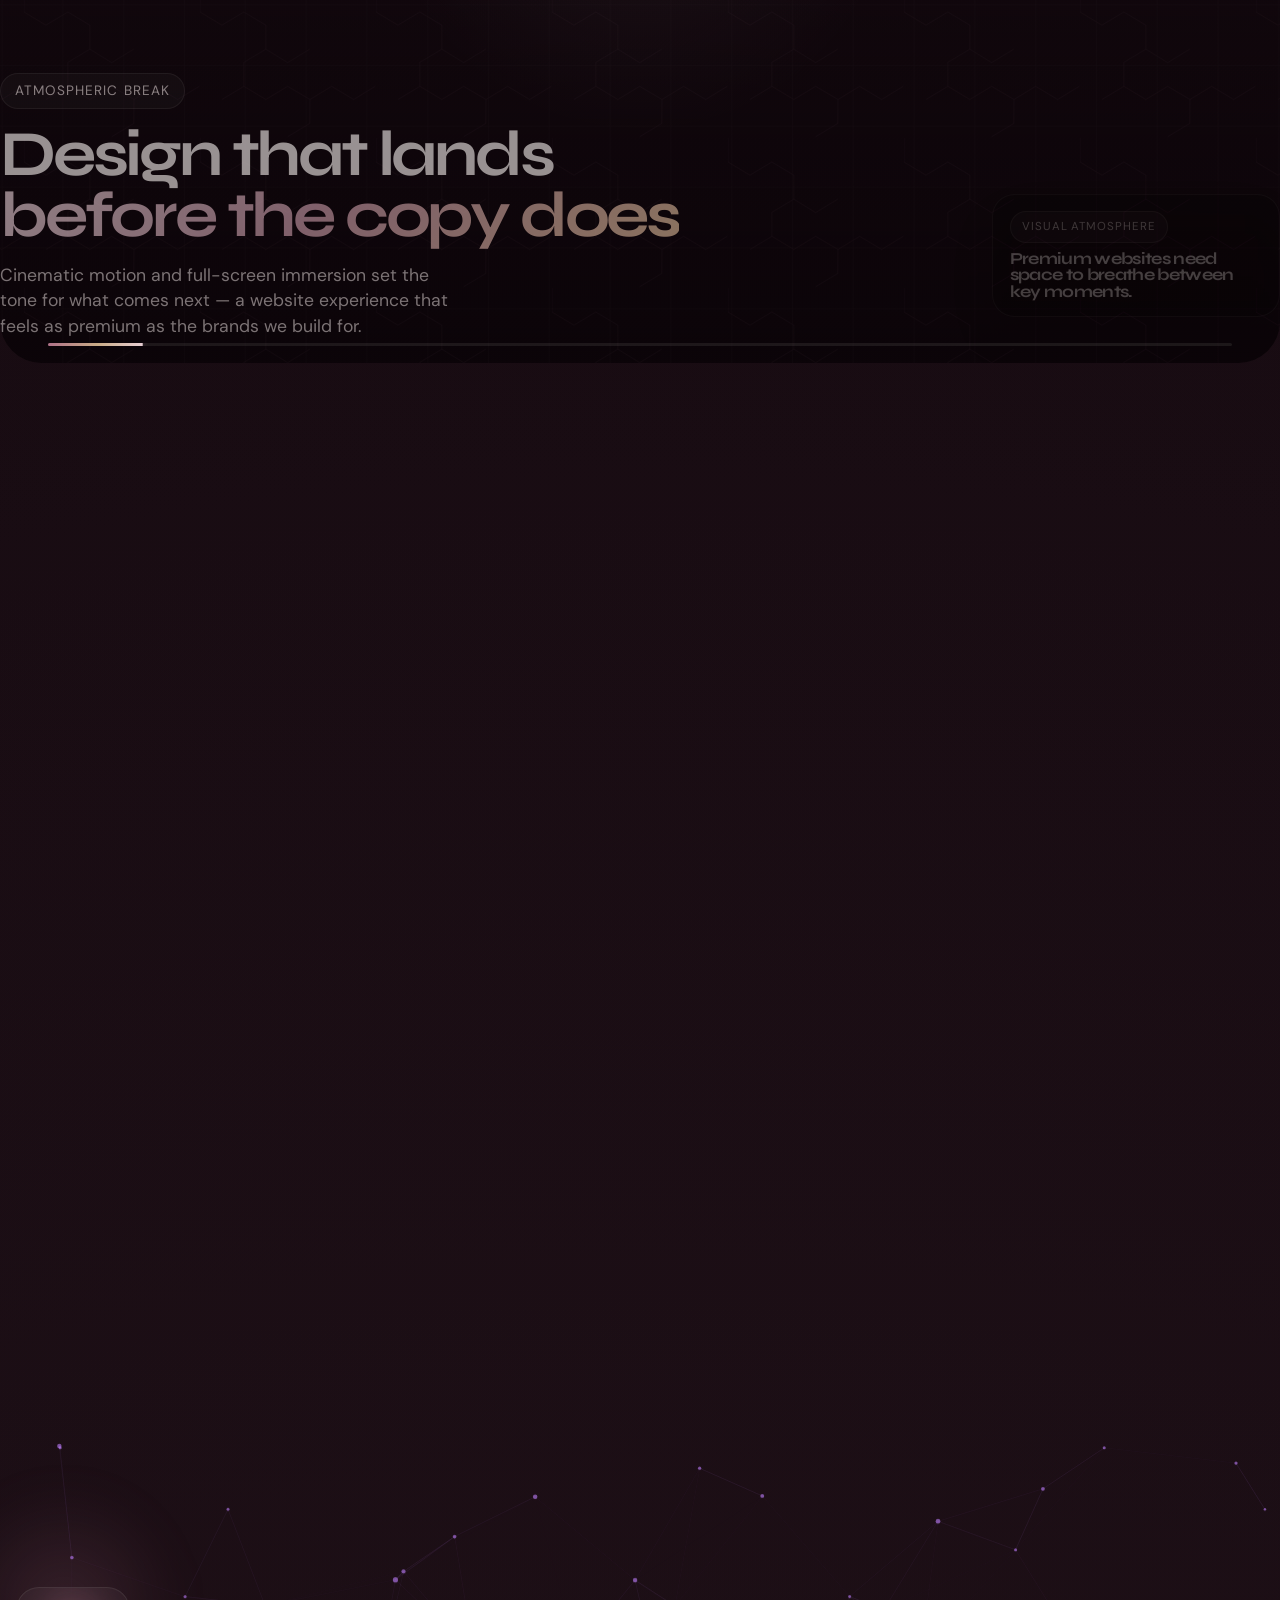
==== commit 32f8ccb4: "Fix Facebook link to correct handle pinkpixelstudiodesign Co-Authored-By: Claude Opus 4.6 (1M contex" ====
--- a/index.html
+++ b/index.html
@@ -51,7 +51,7 @@
     "areaServed": "Worldwide",
     "sameAs": [
       "https://instagram.com/pinkpixelstudiodesign",
-      "https://facebook.com/pinkpixelstudio",
+      "https://facebook.com/pinkpixelstudiodesign",
       "https://linkedin.com/company/pinkpixelstudio"
     ],
     "contactPoint": {
@@ -1135,7 +1135,7 @@
               <a href="https://instagram.com/pinkpixelstudiodesign" target="_blank" rel="noopener noreferrer" aria-label="Instagram">
                 <svg width="20" height="20" viewBox="0 0 24 24" fill="none" stroke="currentColor" stroke-width="2" stroke-linecap="round" stroke-linejoin="round"><rect x="2" y="2" width="20" height="20" rx="5" ry="5"/><path d="M16 11.37A4 4 0 1 1 12.63 8 4 4 0 0 1 16 11.37z"/><line x1="17.5" y1="6.5" x2="17.51" y2="6.5"/></svg>
               </a>
-              <a href="https://facebook.com/pinkpixelstudio" target="_blank" rel="noopener noreferrer" aria-label="Facebook">
+              <a href="https://facebook.com/pinkpixelstudiodesign" target="_blank" rel="noopener noreferrer" aria-label="Facebook">
                 <svg width="20" height="20" viewBox="0 0 24 24" fill="none" stroke="currentColor" stroke-width="2" stroke-linecap="round" stroke-linejoin="round"><path d="M18 2h-3a5 5 0 0 0-5 5v3H7v4h3v8h4v-8h3l1-4h-4V7a1 1 0 0 1 1-1h3z"/></svg>
               </a>
               <a href="https://twitter.com/pinkpixelstudio" target="_blank" rel="noopener noreferrer" aria-label="X / Twitter">
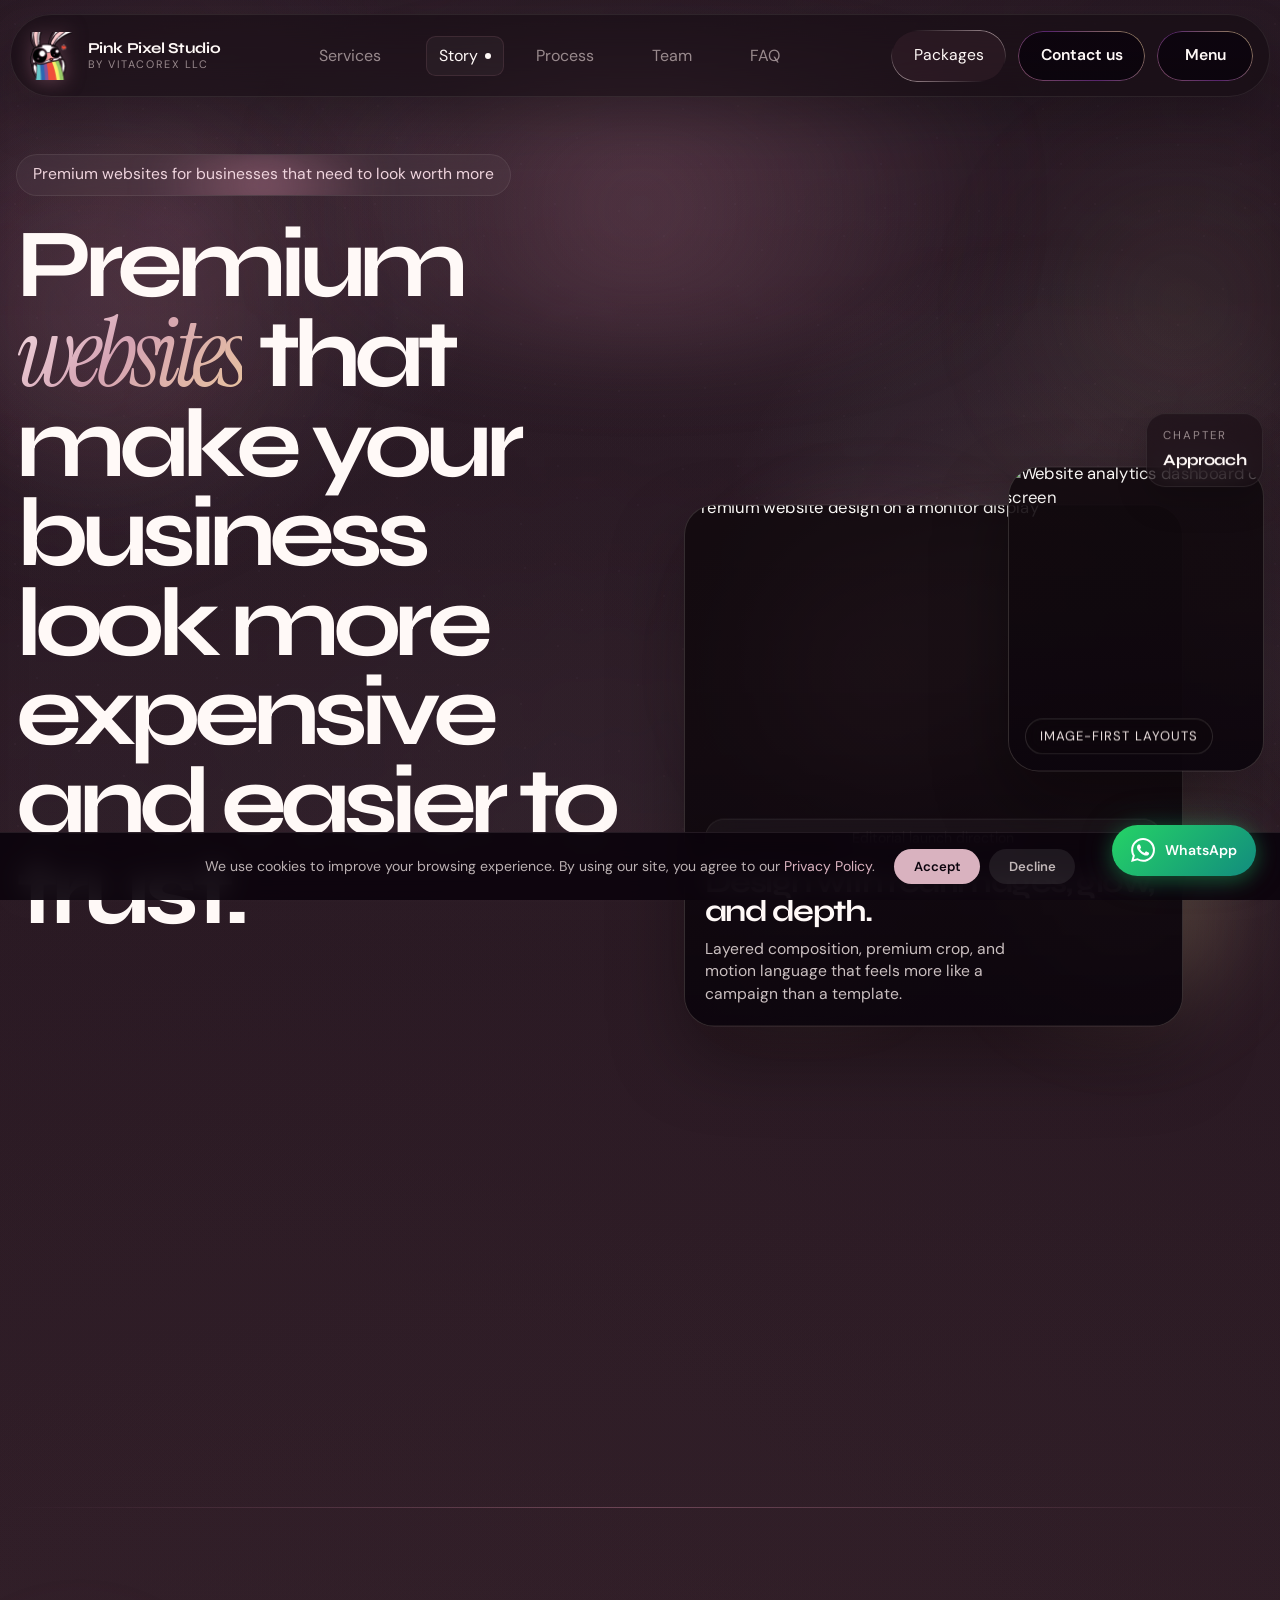
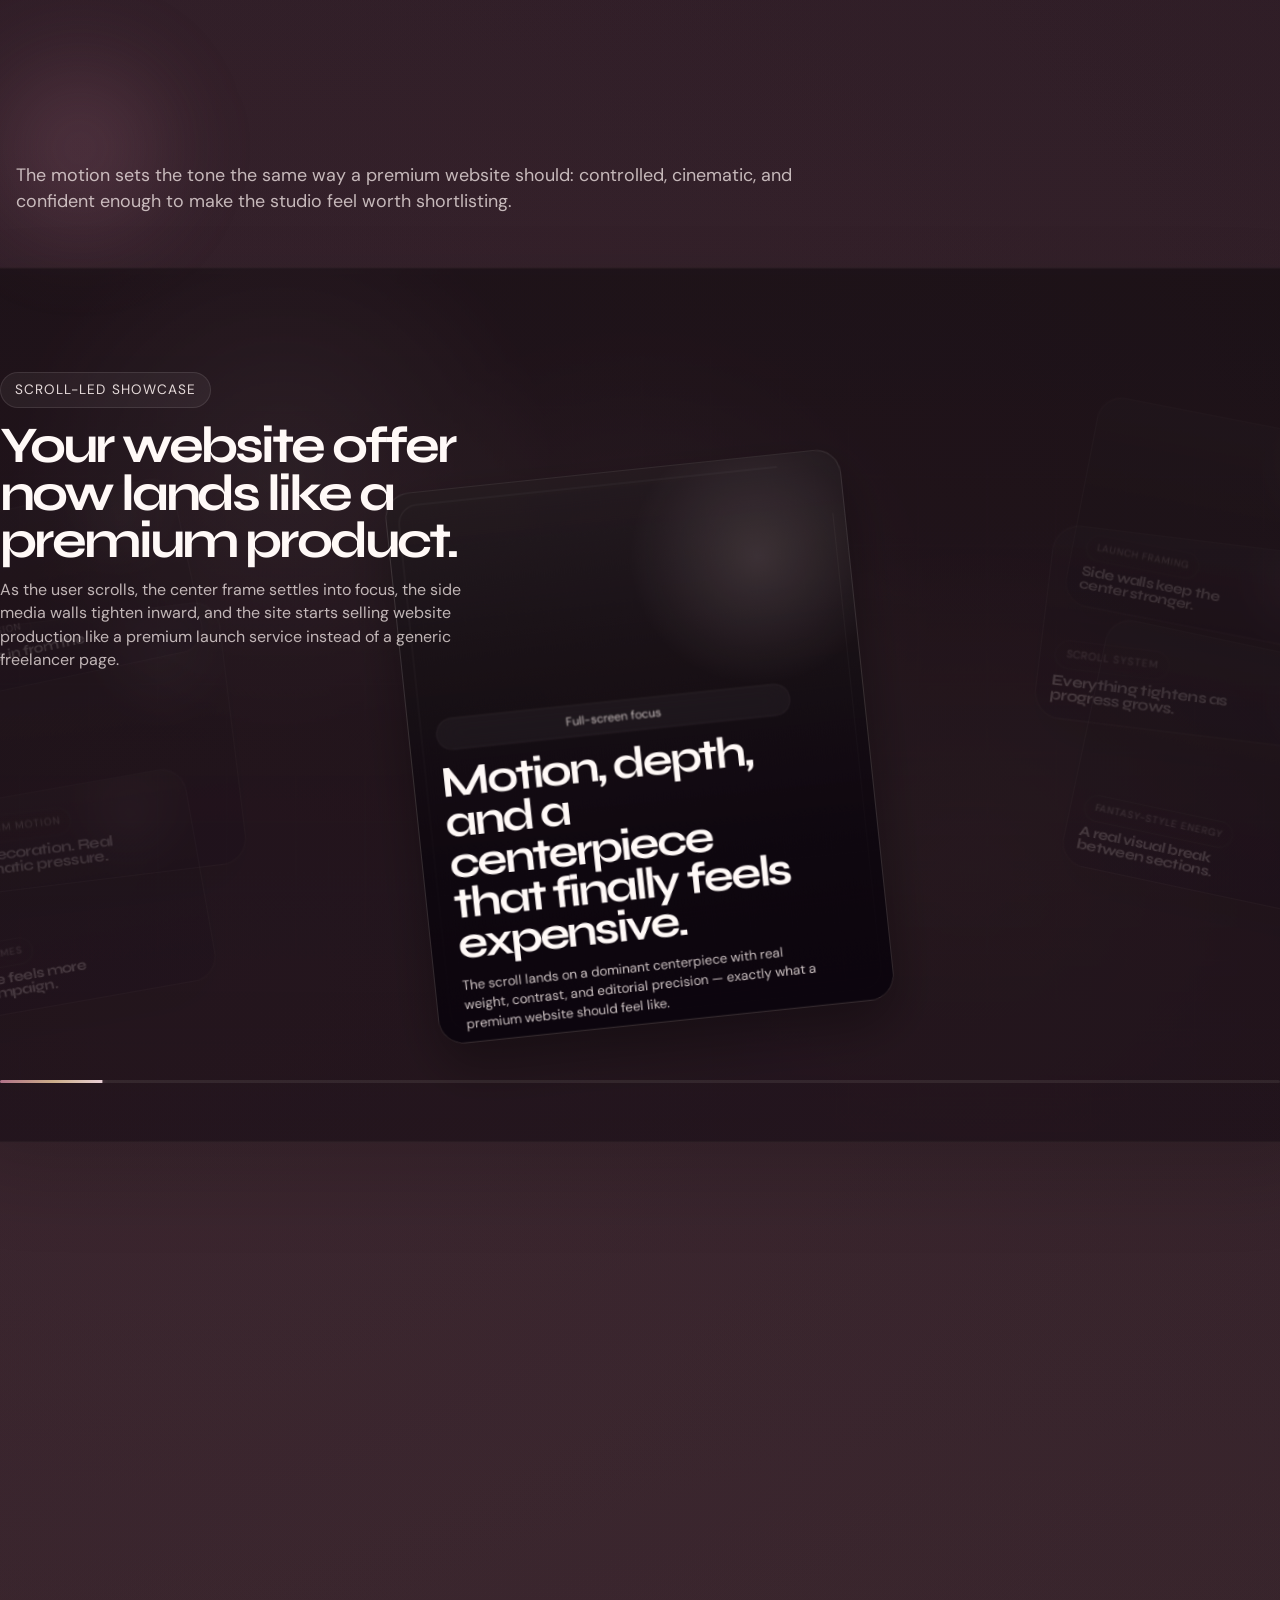
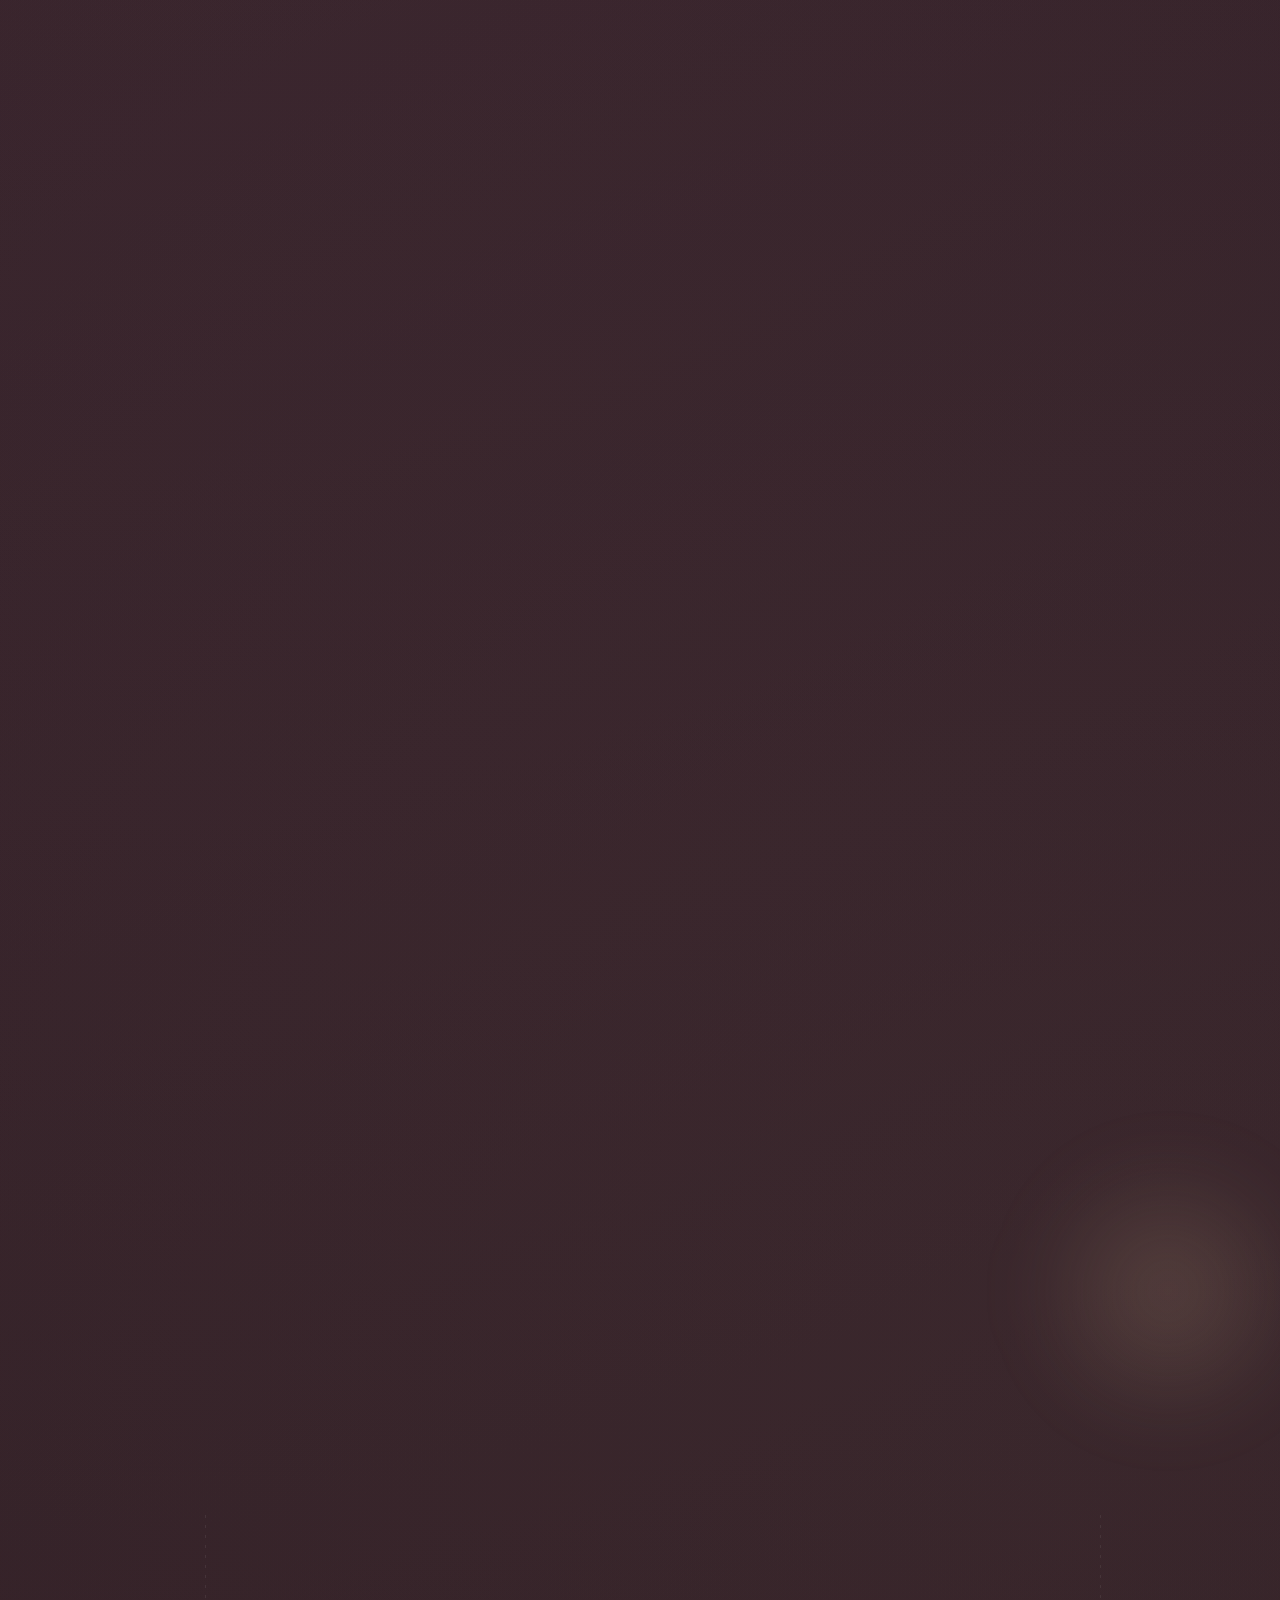
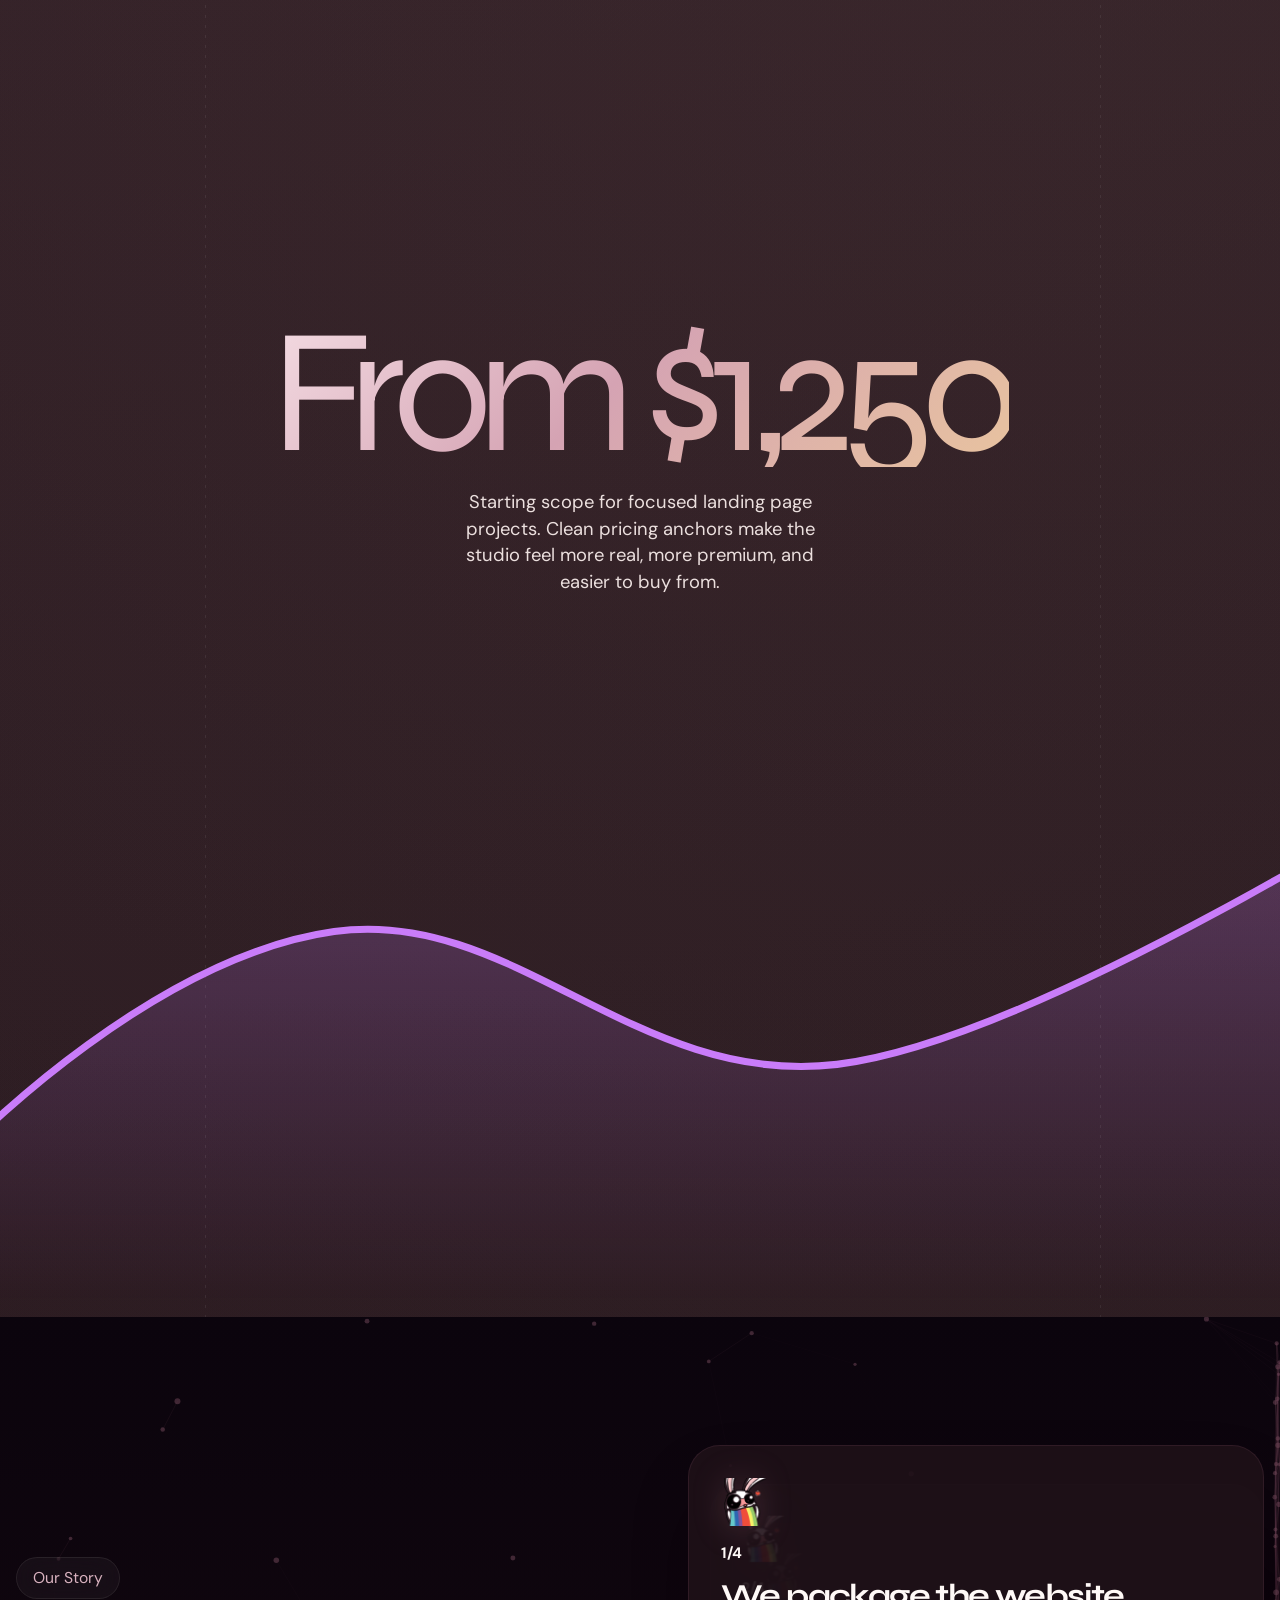
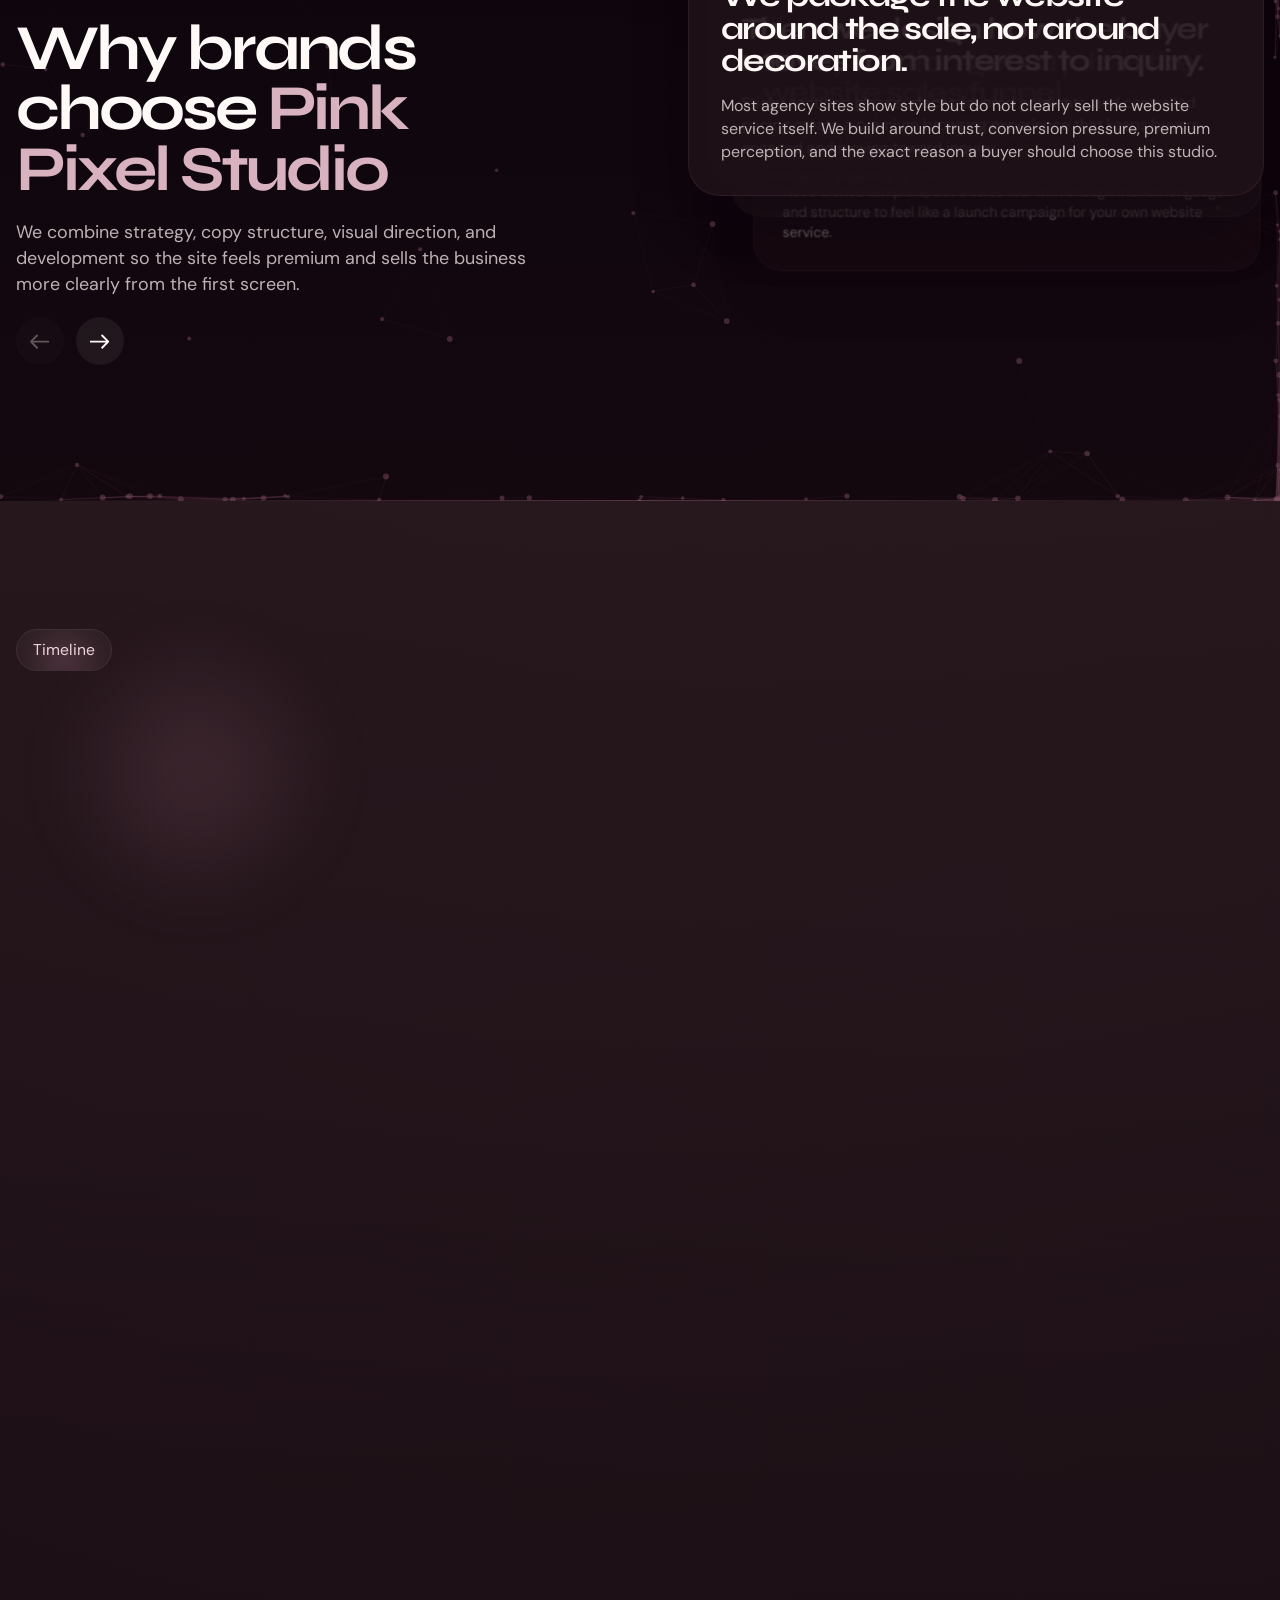
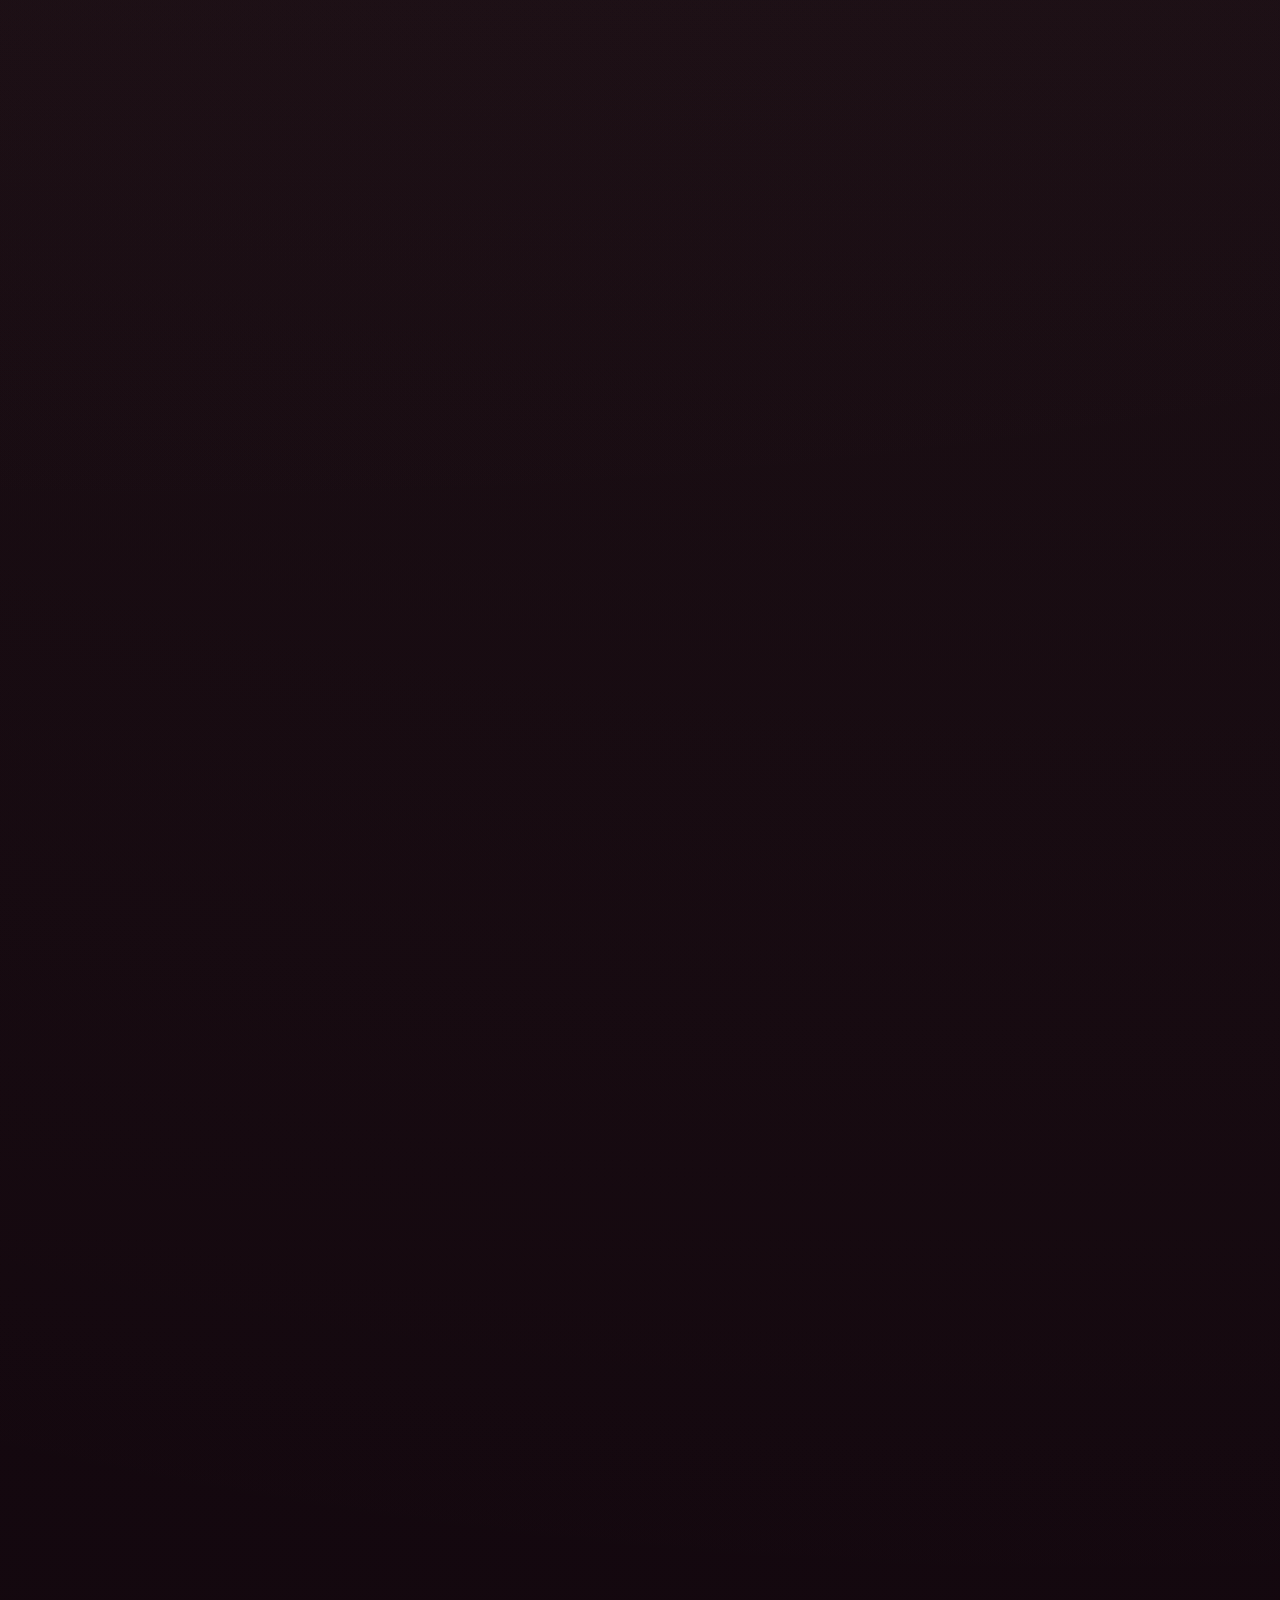
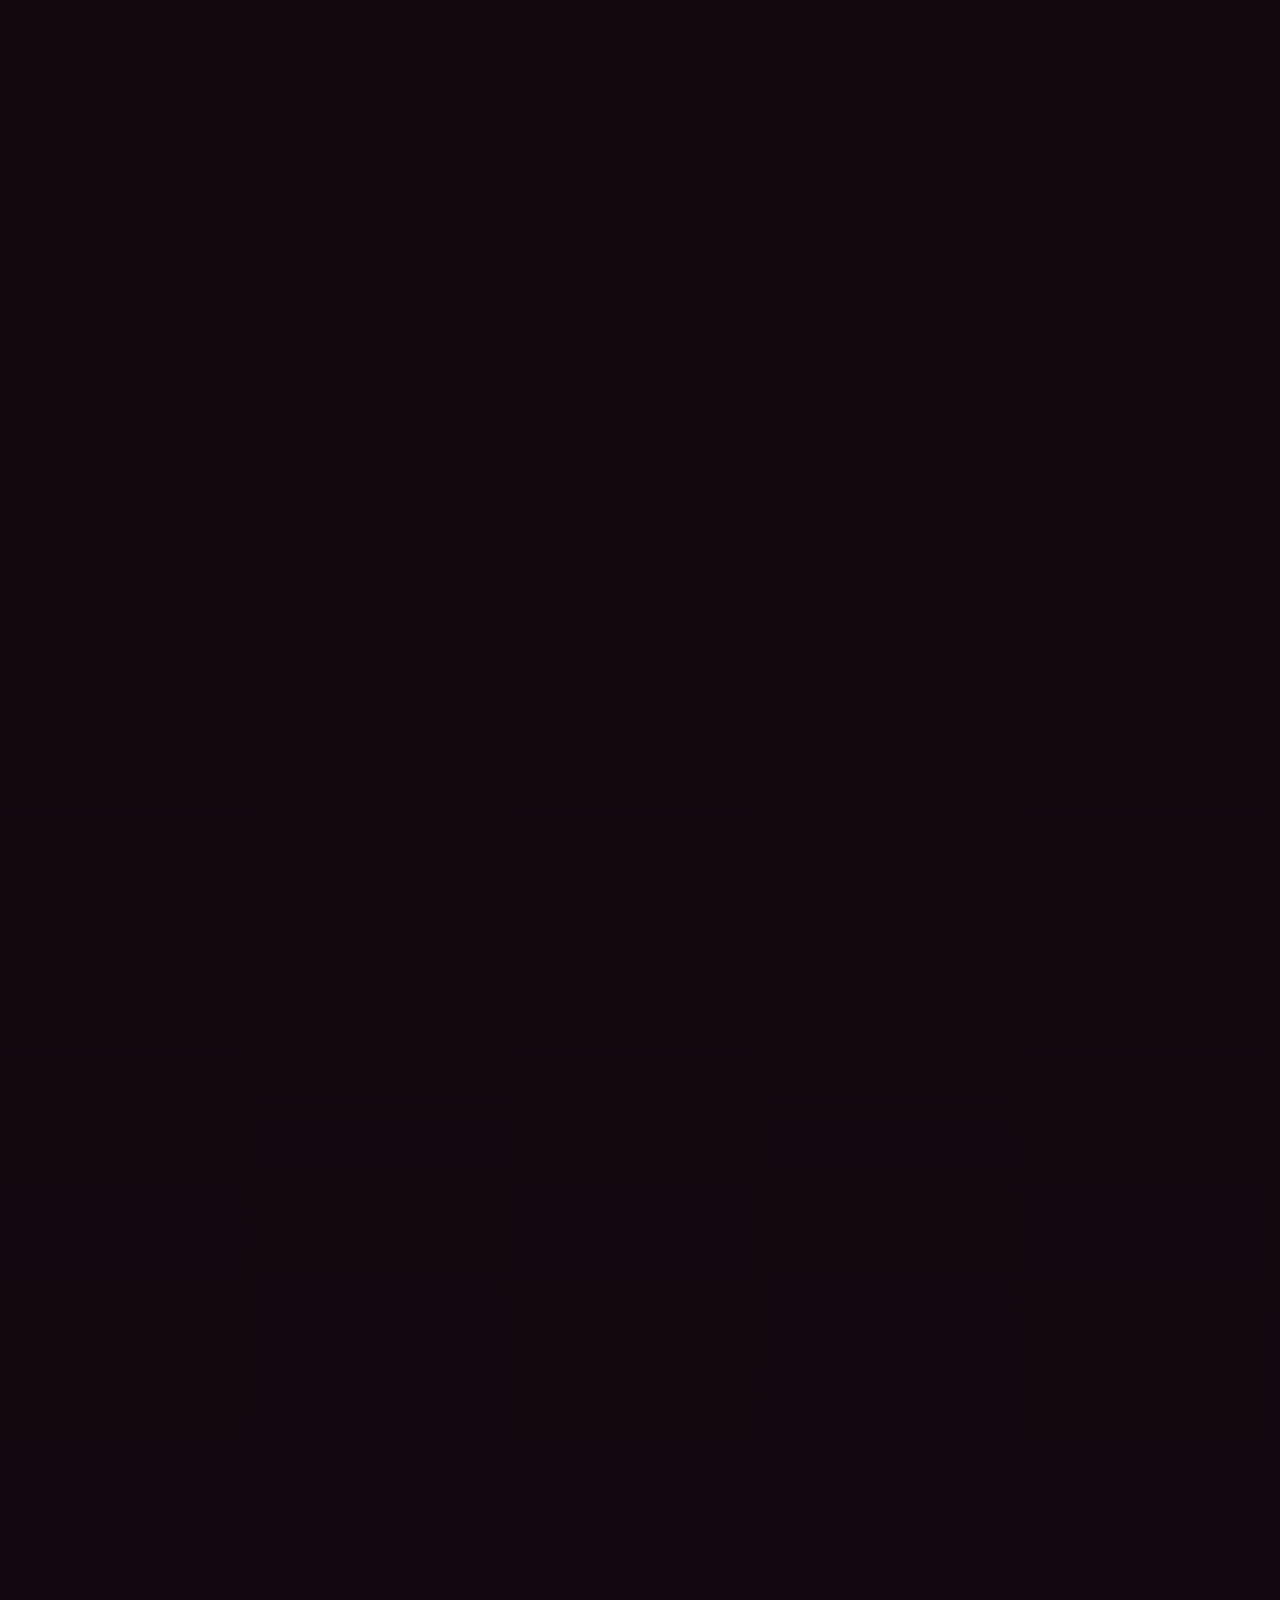
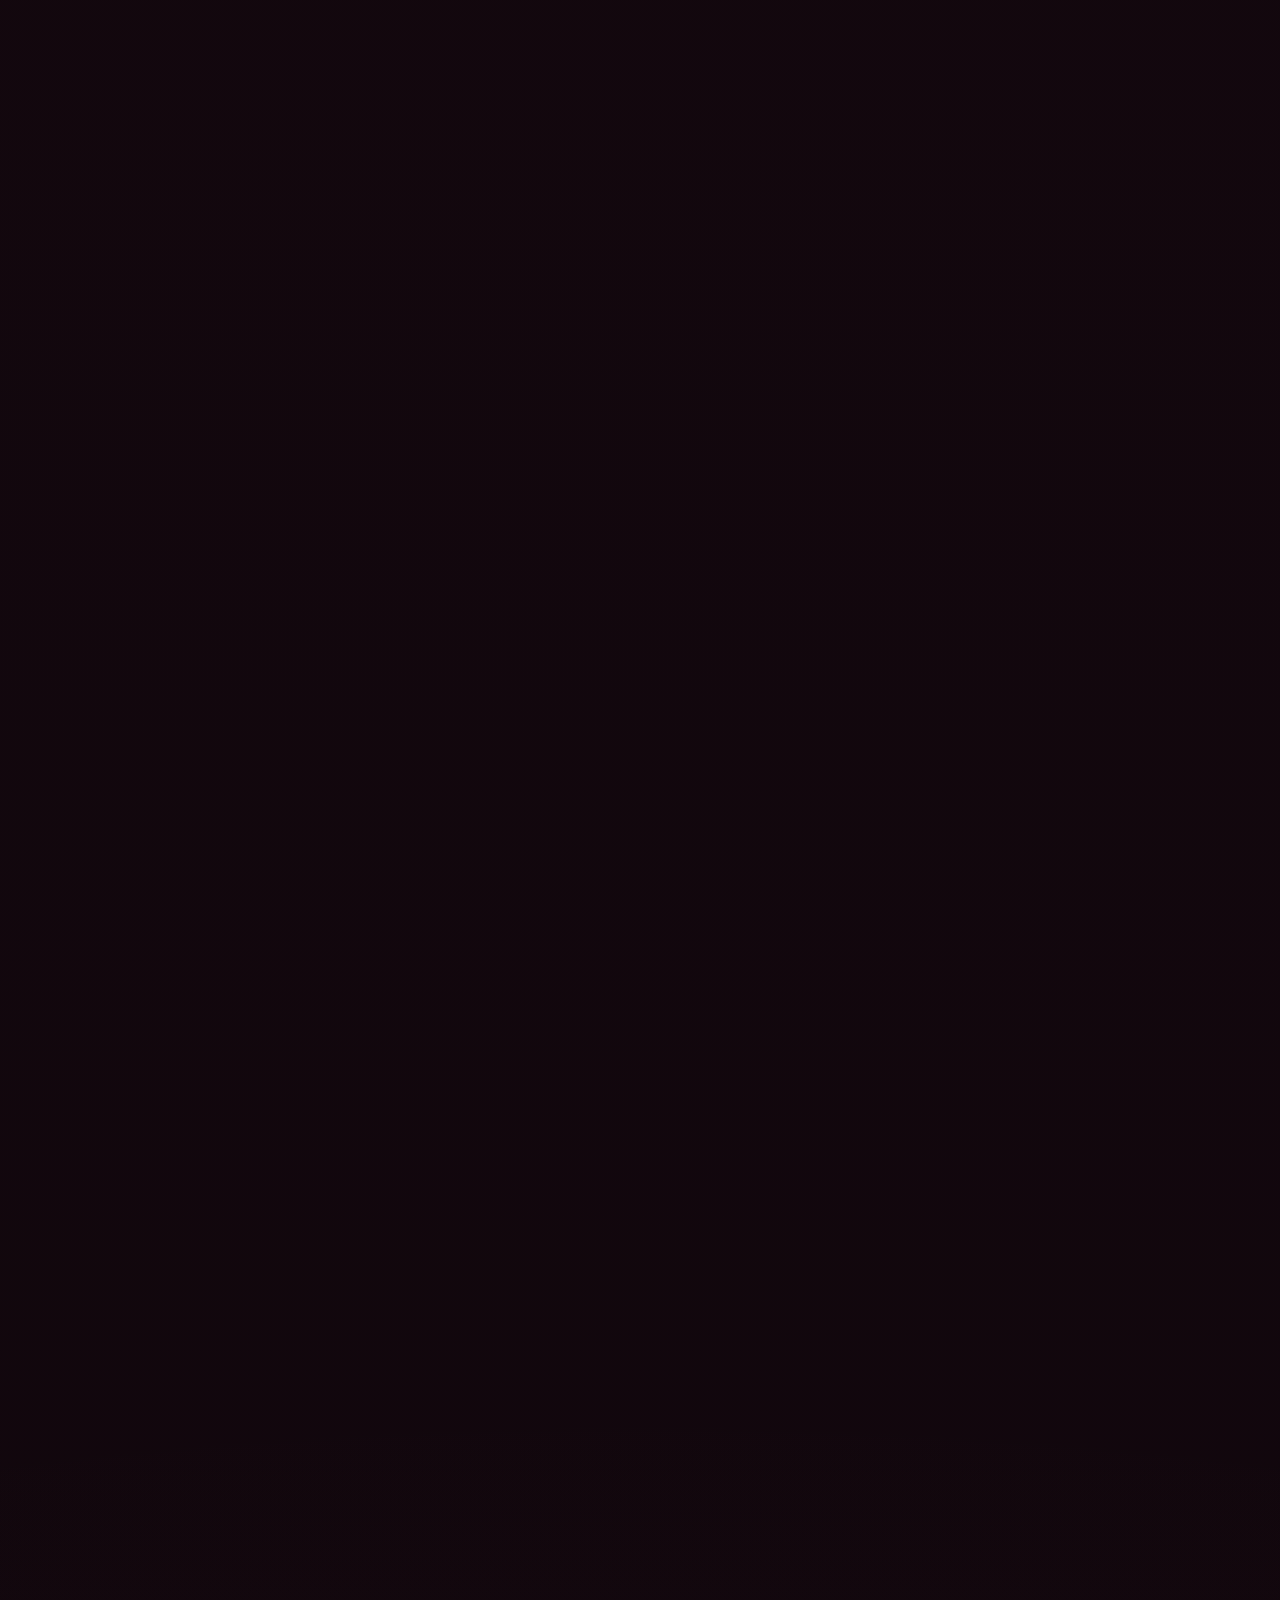
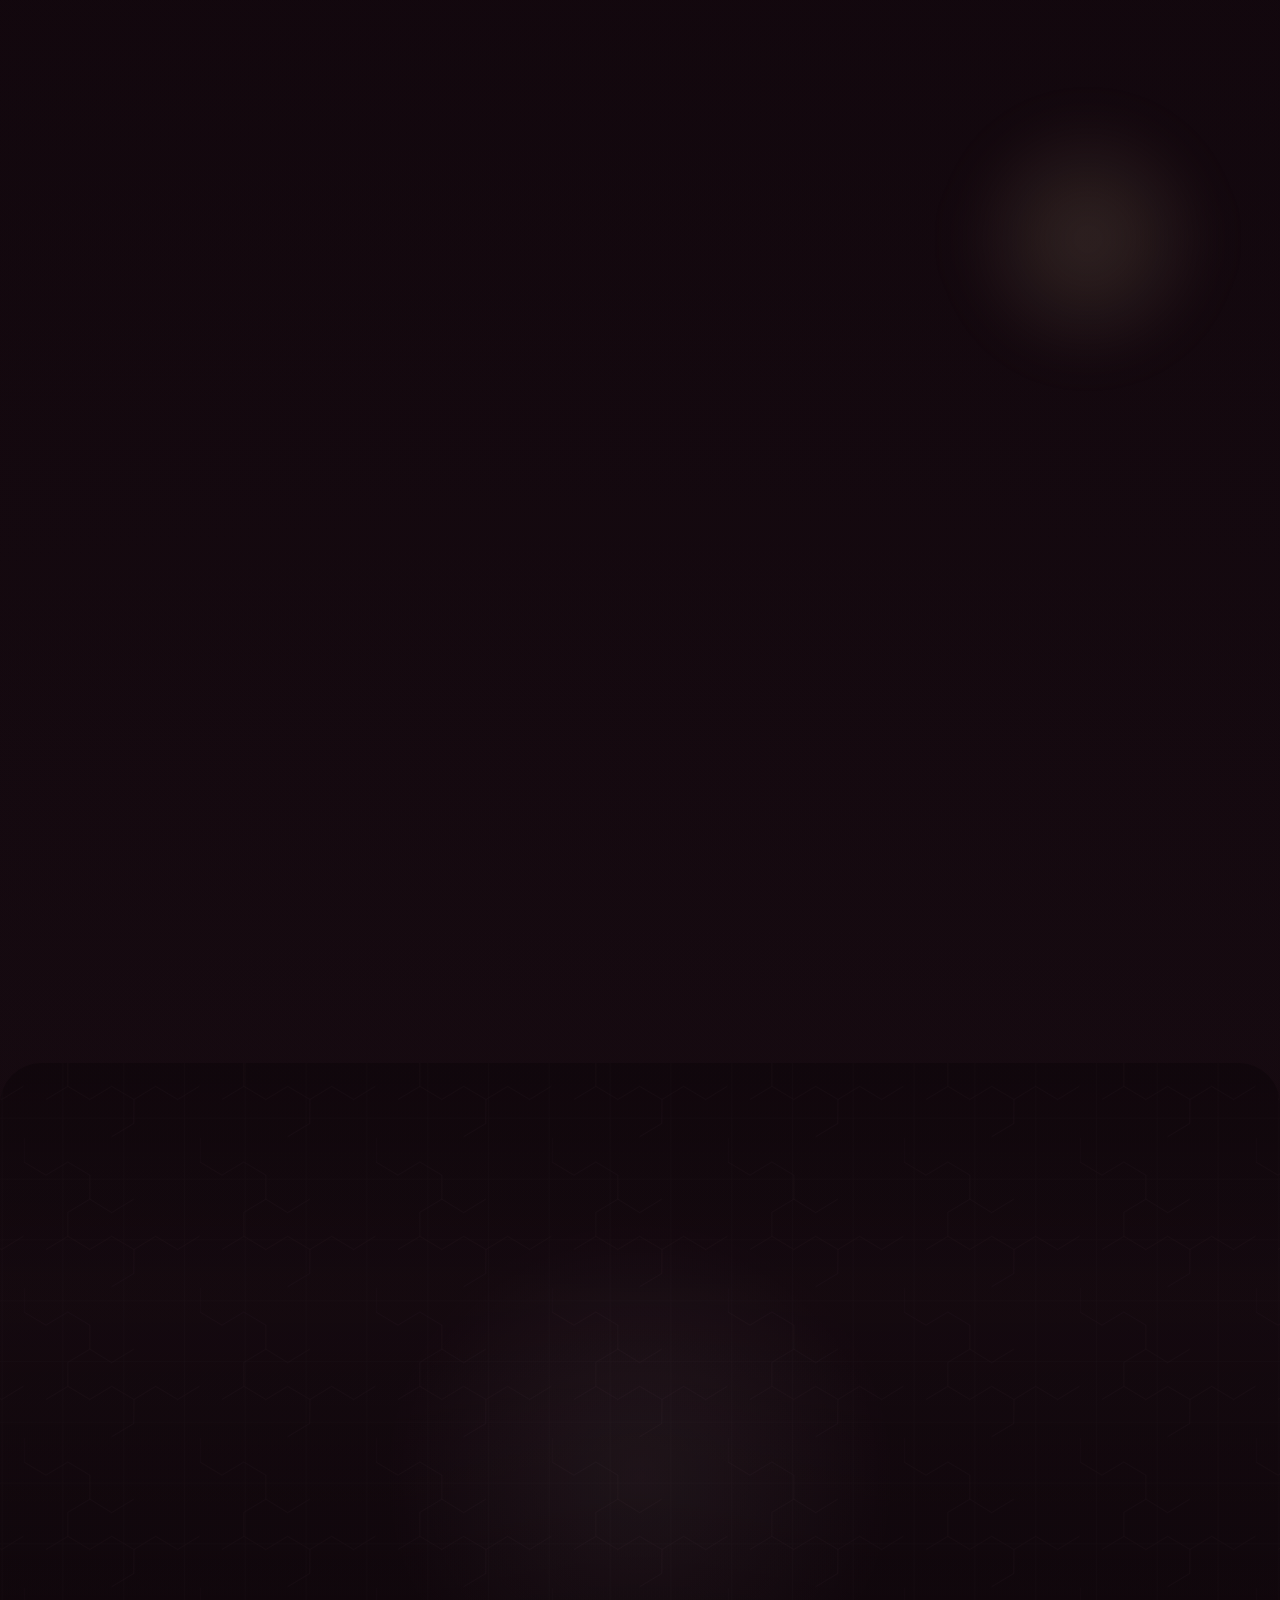
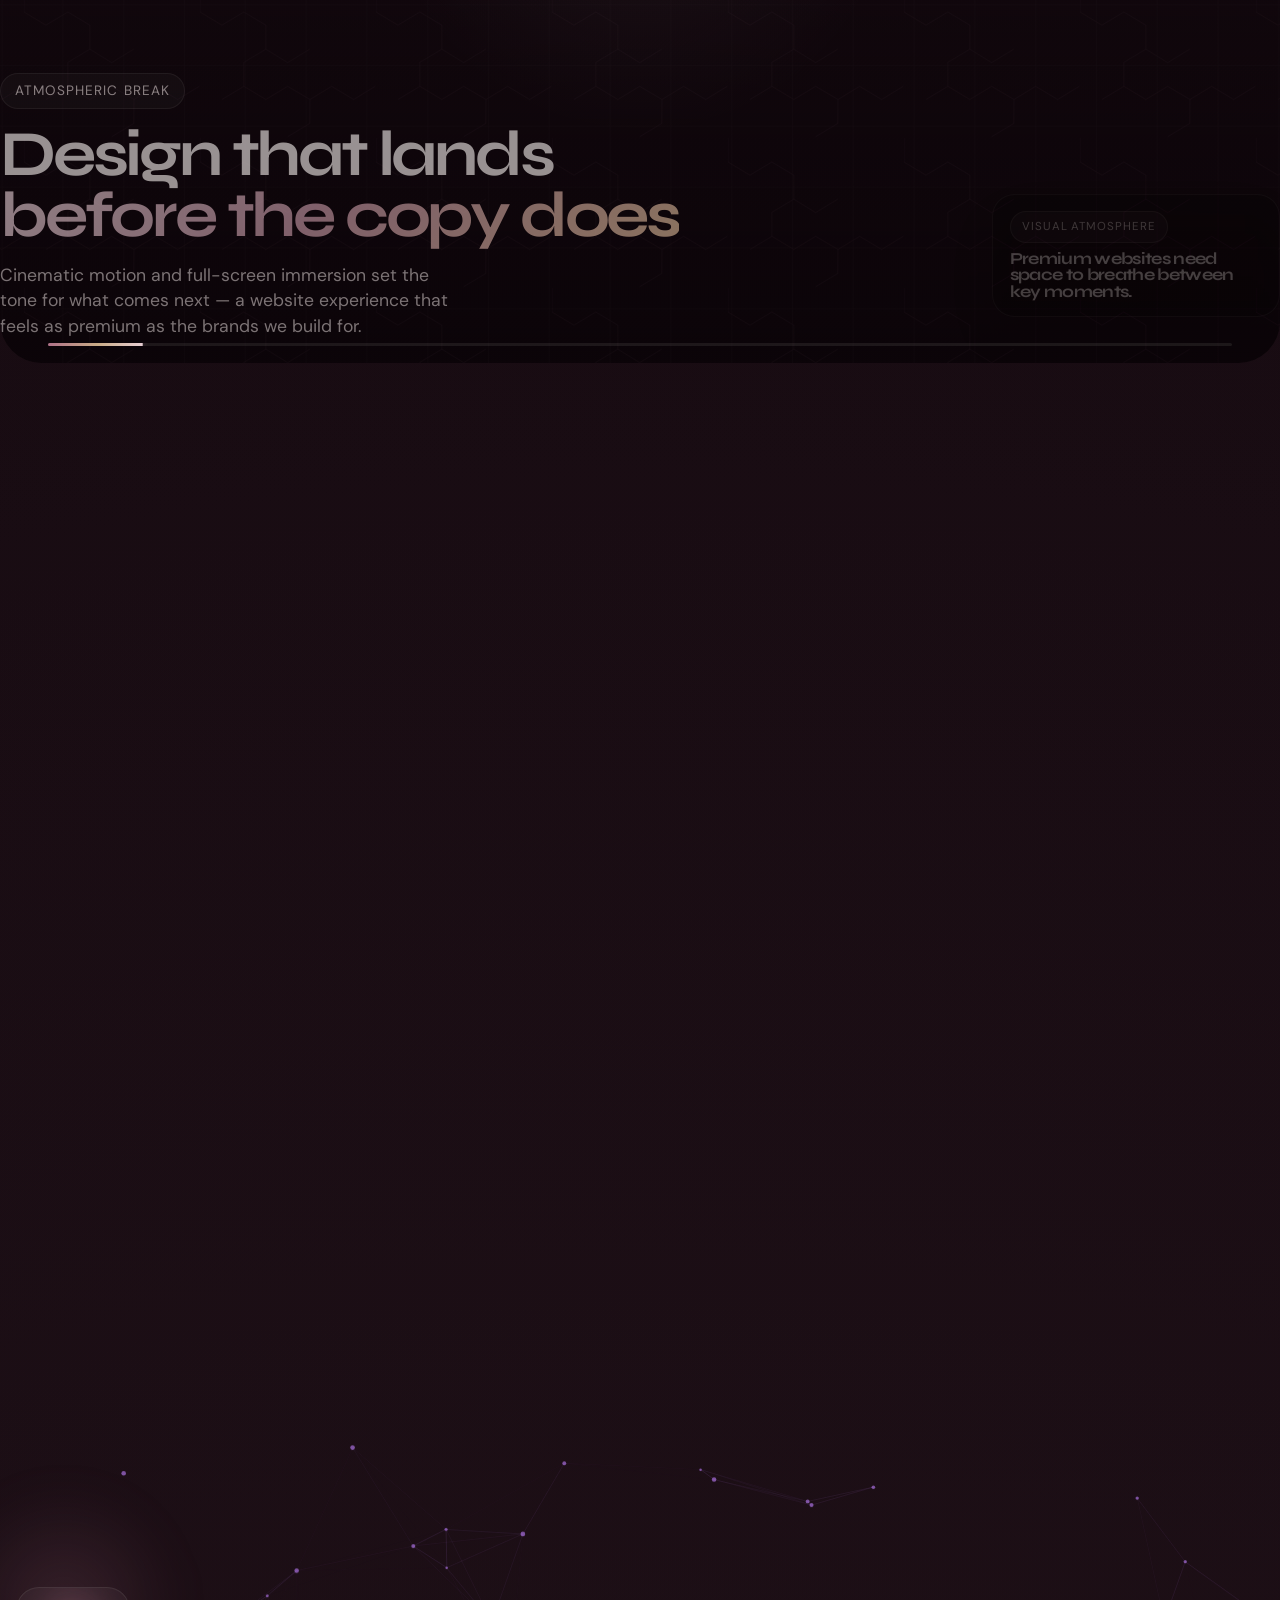
==== commit 32c20e74: "Update Twitter and LinkedIn links to pinkpixelstudiodesign Co-Authored-By: Claude Opus 4.6 (1M conte" ====
--- a/index.html
+++ b/index.html
@@ -52,7 +52,7 @@
     "sameAs": [
       "https://instagram.com/pinkpixelstudiodesign",
       "https://facebook.com/pinkpixelstudiodesign",
-      "https://linkedin.com/company/pinkpixelstudio"
+      "https://linkedin.com/company/pinkpixelstudiodesign"
     ],
     "contactPoint": {
       "@type": "ContactPoint",
@@ -1138,10 +1138,10 @@
               <a href="https://facebook.com/pinkpixelstudiodesign" target="_blank" rel="noopener noreferrer" aria-label="Facebook">
                 <svg width="20" height="20" viewBox="0 0 24 24" fill="none" stroke="currentColor" stroke-width="2" stroke-linecap="round" stroke-linejoin="round"><path d="M18 2h-3a5 5 0 0 0-5 5v3H7v4h3v8h4v-8h3l1-4h-4V7a1 1 0 0 1 1-1h3z"/></svg>
               </a>
-              <a href="https://twitter.com/pinkpixelstudio" target="_blank" rel="noopener noreferrer" aria-label="X / Twitter">
+              <a href="https://twitter.com/pinkpixelstudiodesign" target="_blank" rel="noopener noreferrer" aria-label="X / Twitter">
                 <svg width="20" height="20" viewBox="0 0 24 24" fill="currentColor"><path d="M18.244 2.25h3.308l-7.227 8.26 8.502 11.24H16.17l-5.214-6.817L4.99 21.75H1.68l7.73-8.835L1.254 2.25H8.08l4.713 6.231zm-1.161 17.52h1.833L7.084 4.126H5.117z"/></svg>
               </a>
-              <a href="https://linkedin.com/company/pinkpixelstudio" target="_blank" rel="noopener noreferrer" aria-label="LinkedIn">
+              <a href="https://linkedin.com/company/pinkpixelstudiodesign" target="_blank" rel="noopener noreferrer" aria-label="LinkedIn">
                 <svg width="20" height="20" viewBox="0 0 24 24" fill="none" stroke="currentColor" stroke-width="2" stroke-linecap="round" stroke-linejoin="round"><path d="M16 8a6 6 0 0 1 6 6v7h-4v-7a2 2 0 0 0-2-2 2 2 0 0 0-2 2v7h-4v-7a6 6 0 0 1 6-6z"/><rect x="2" y="9" width="4" height="12"/><circle cx="4" cy="4" r="2"/></svg>
               </a>
             </div>
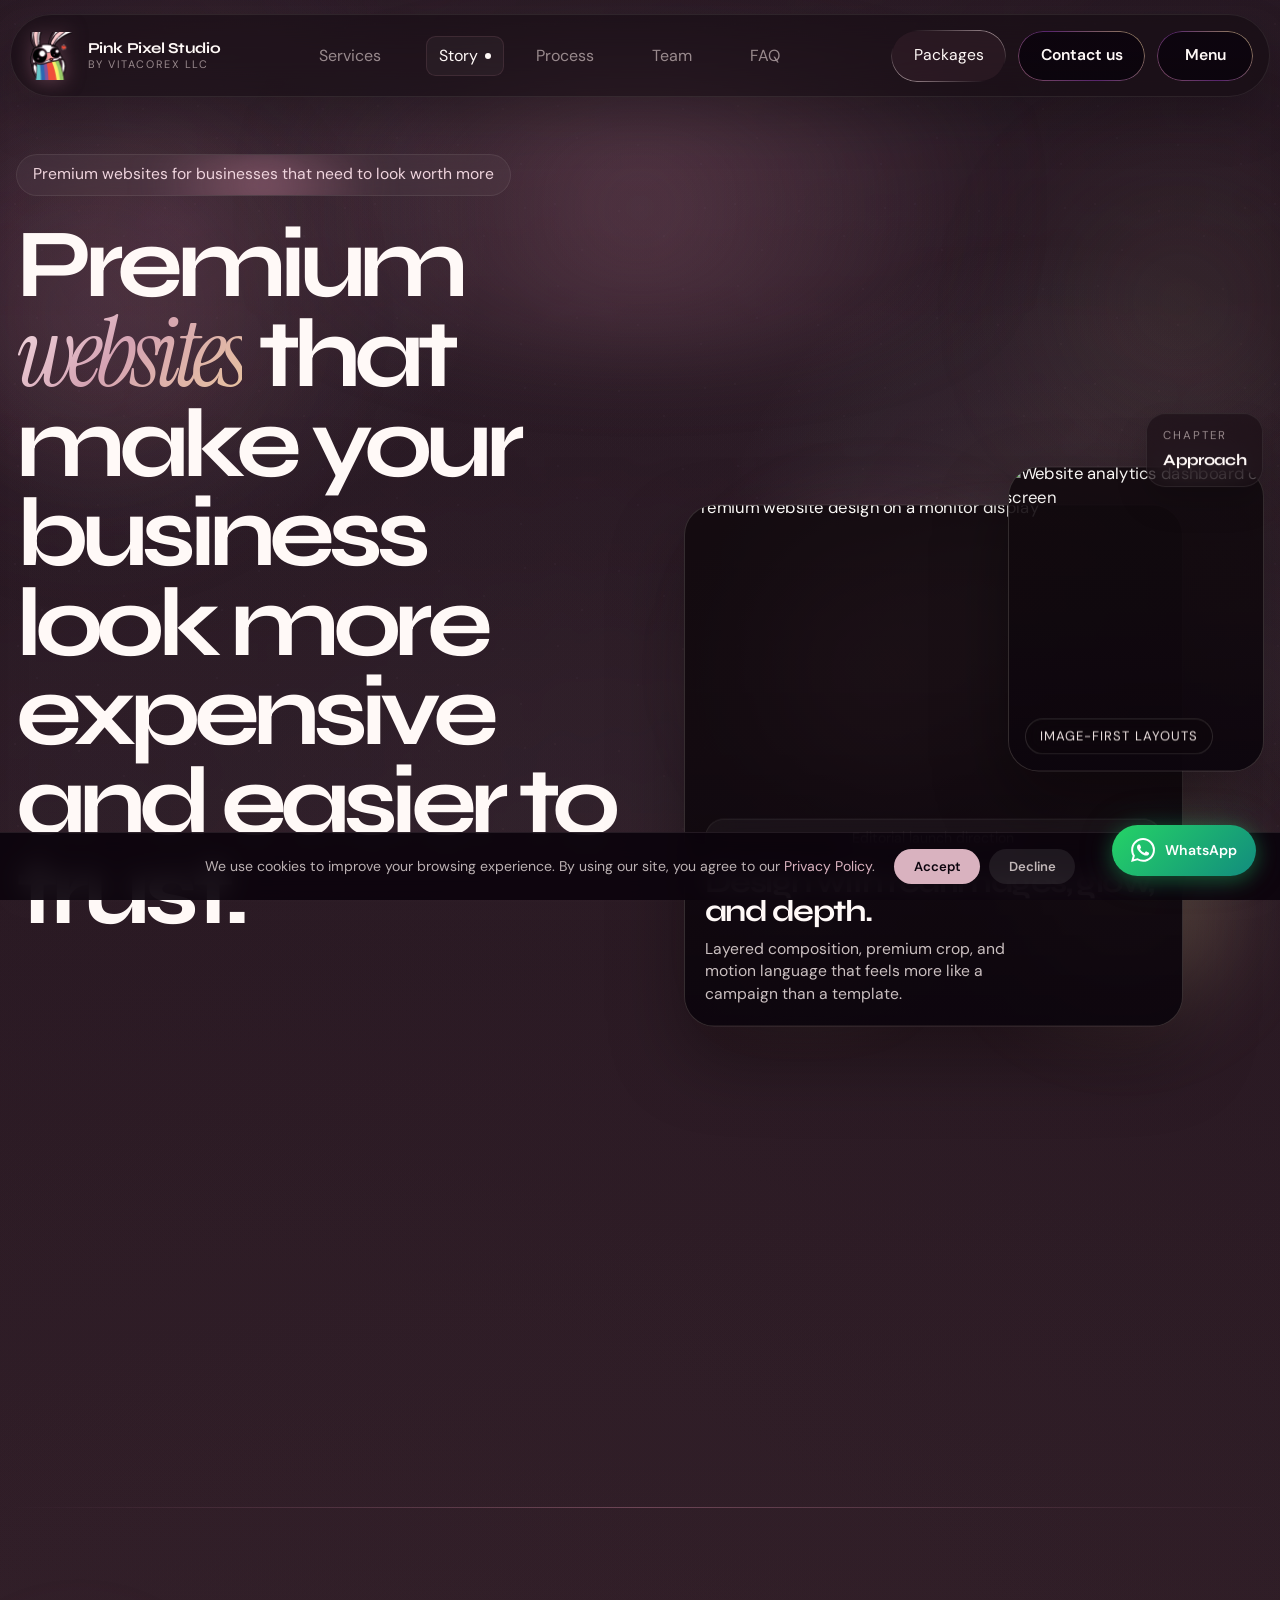
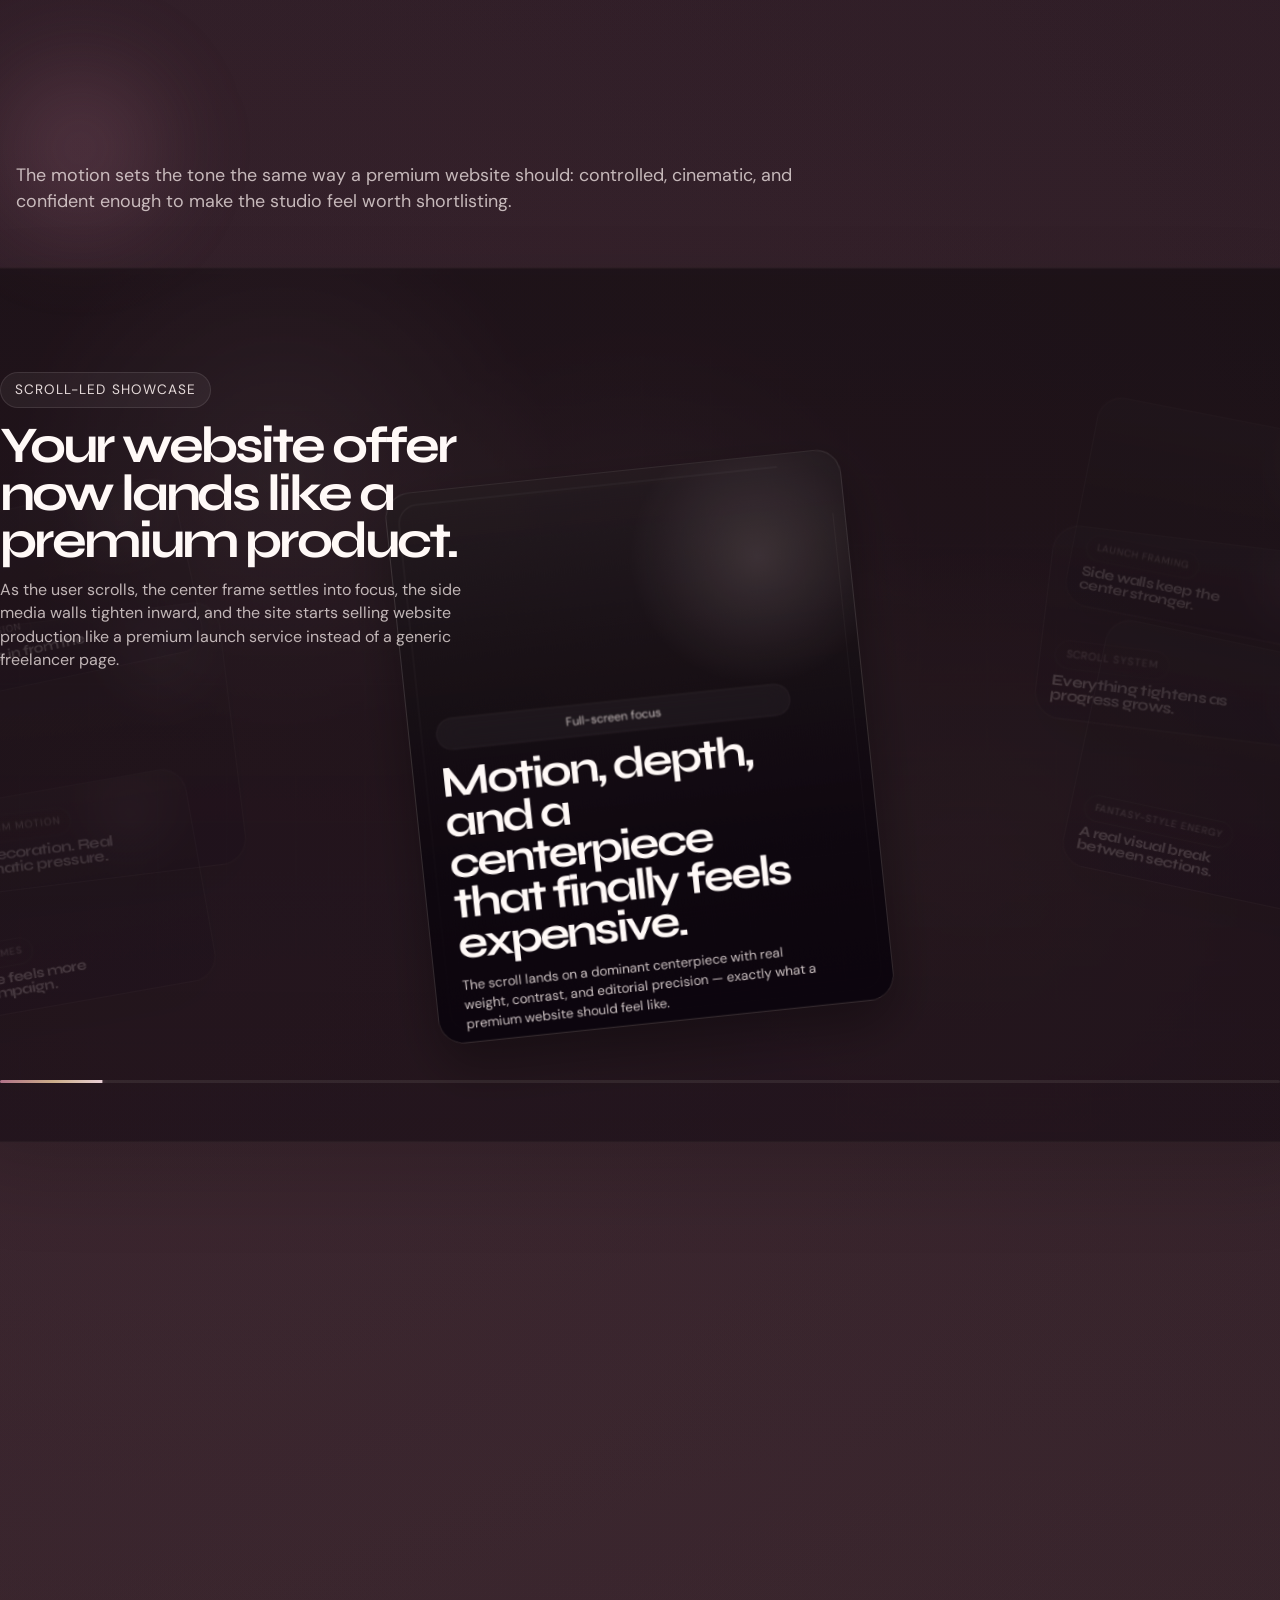
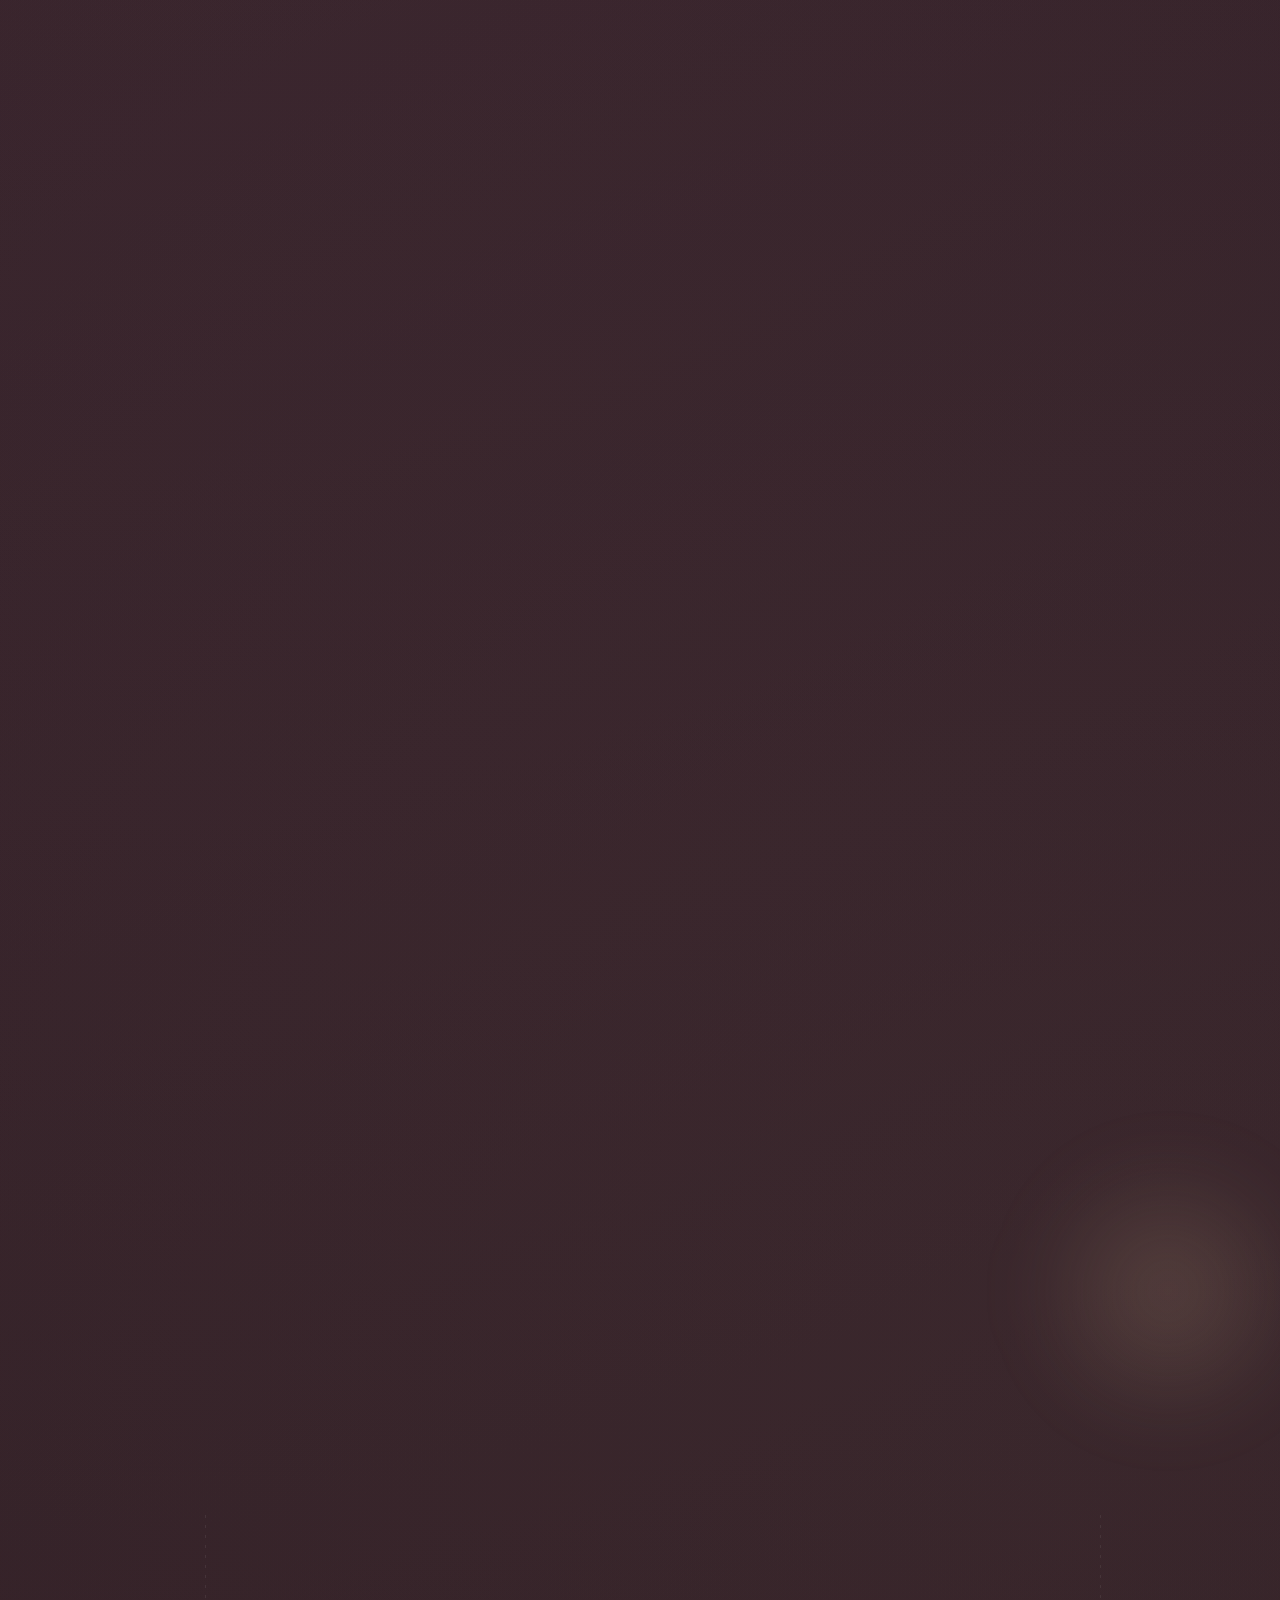
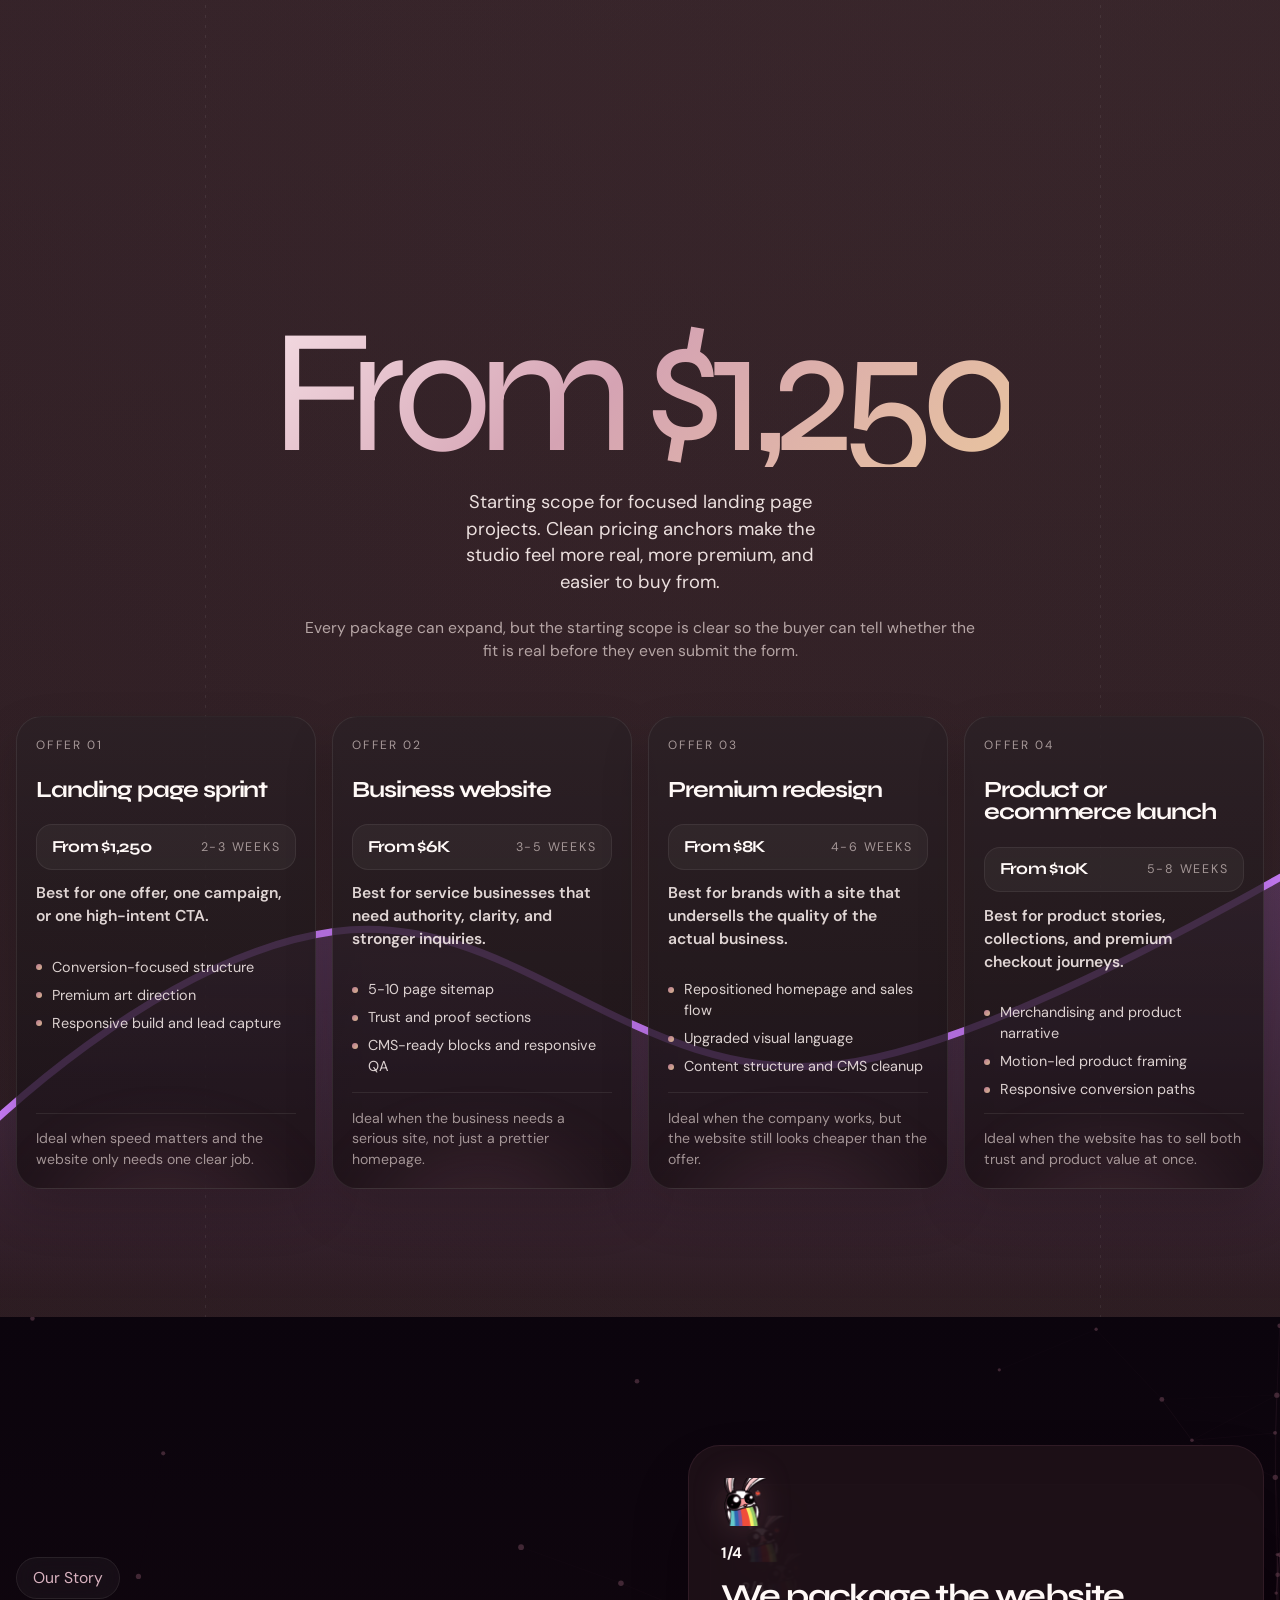
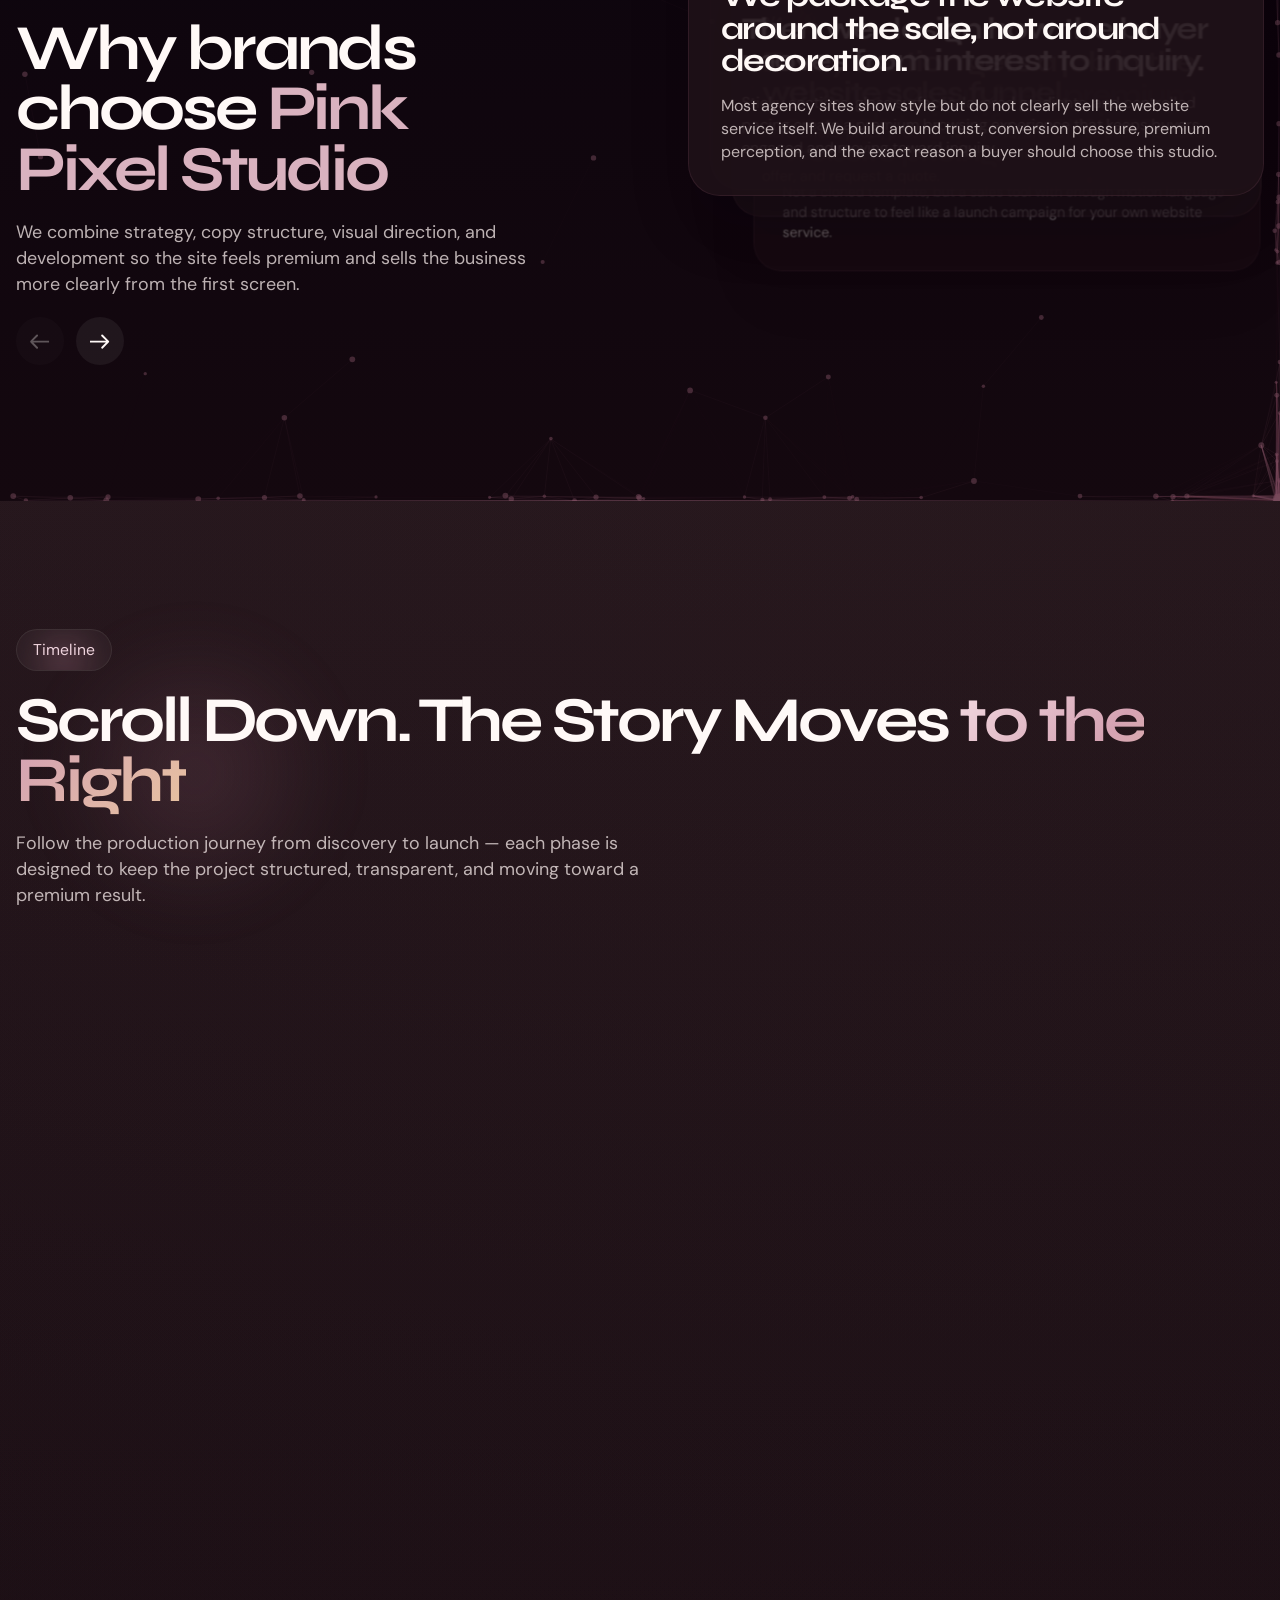
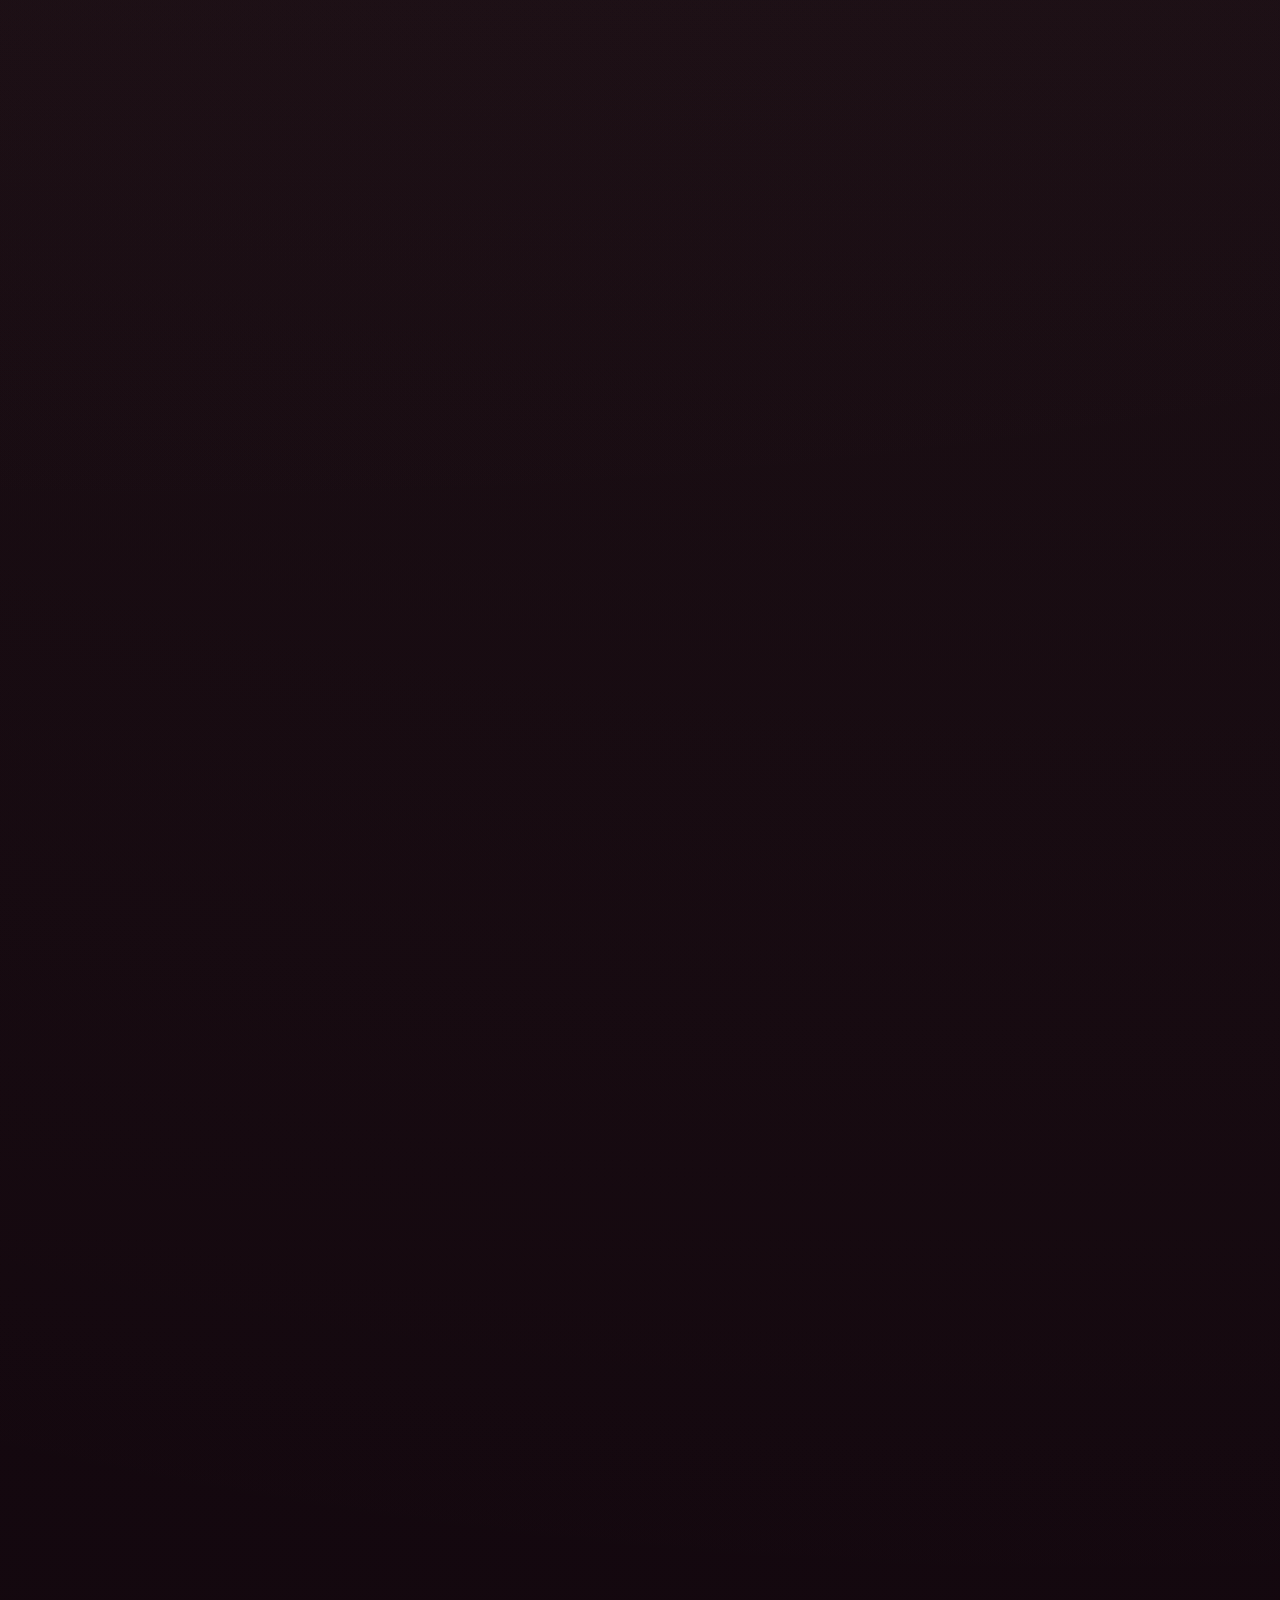
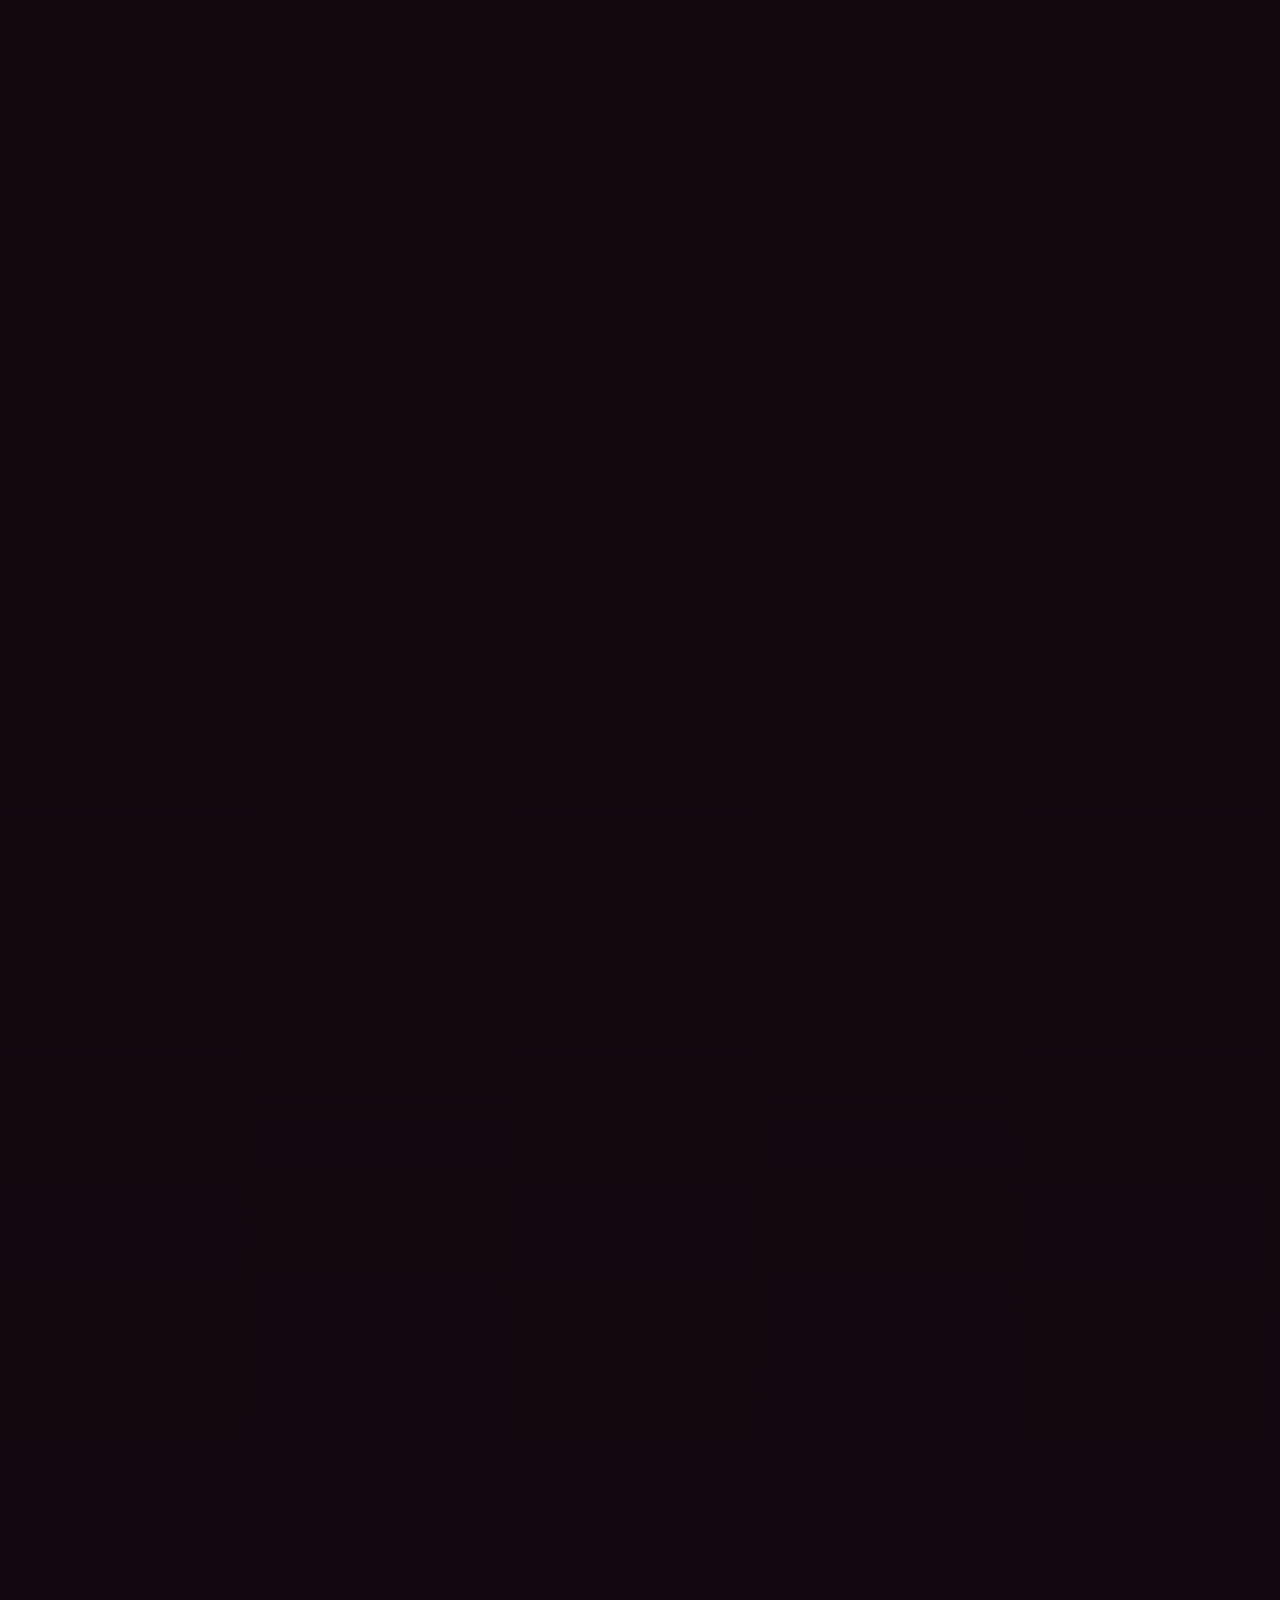
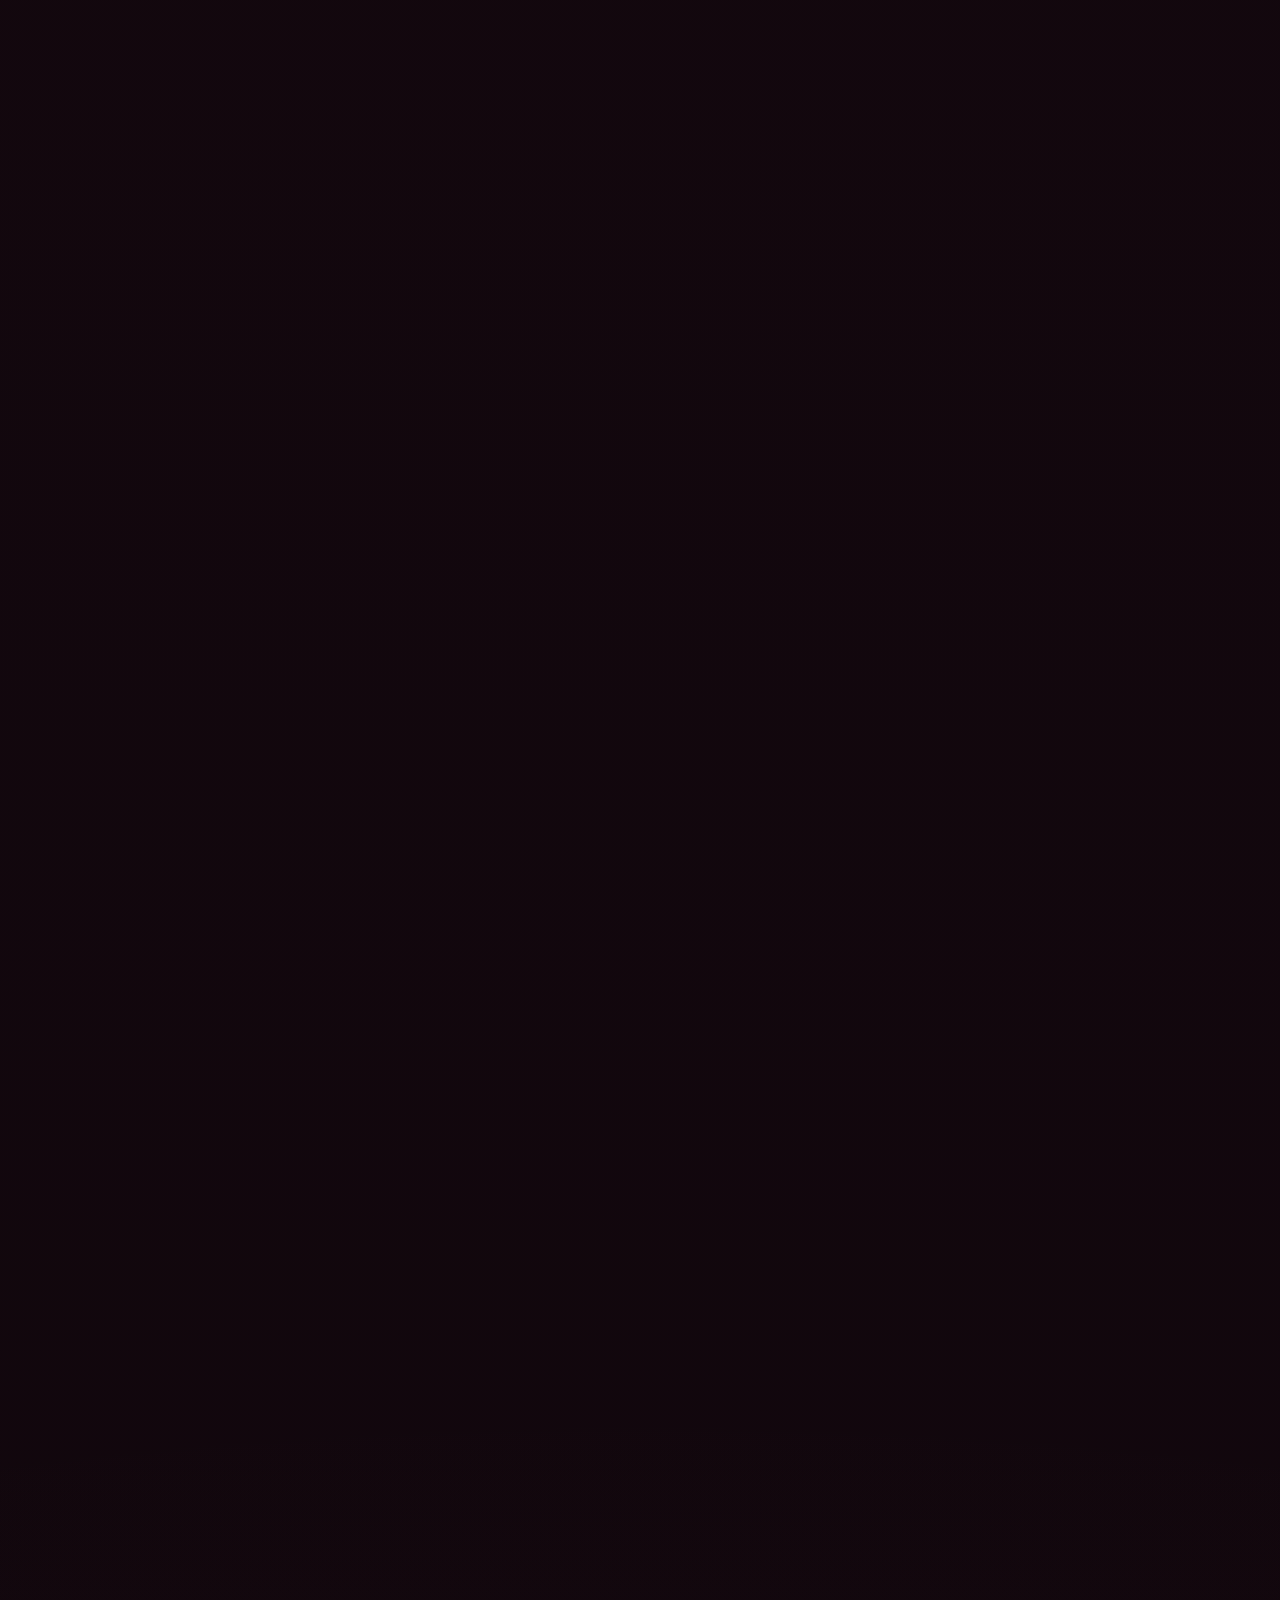
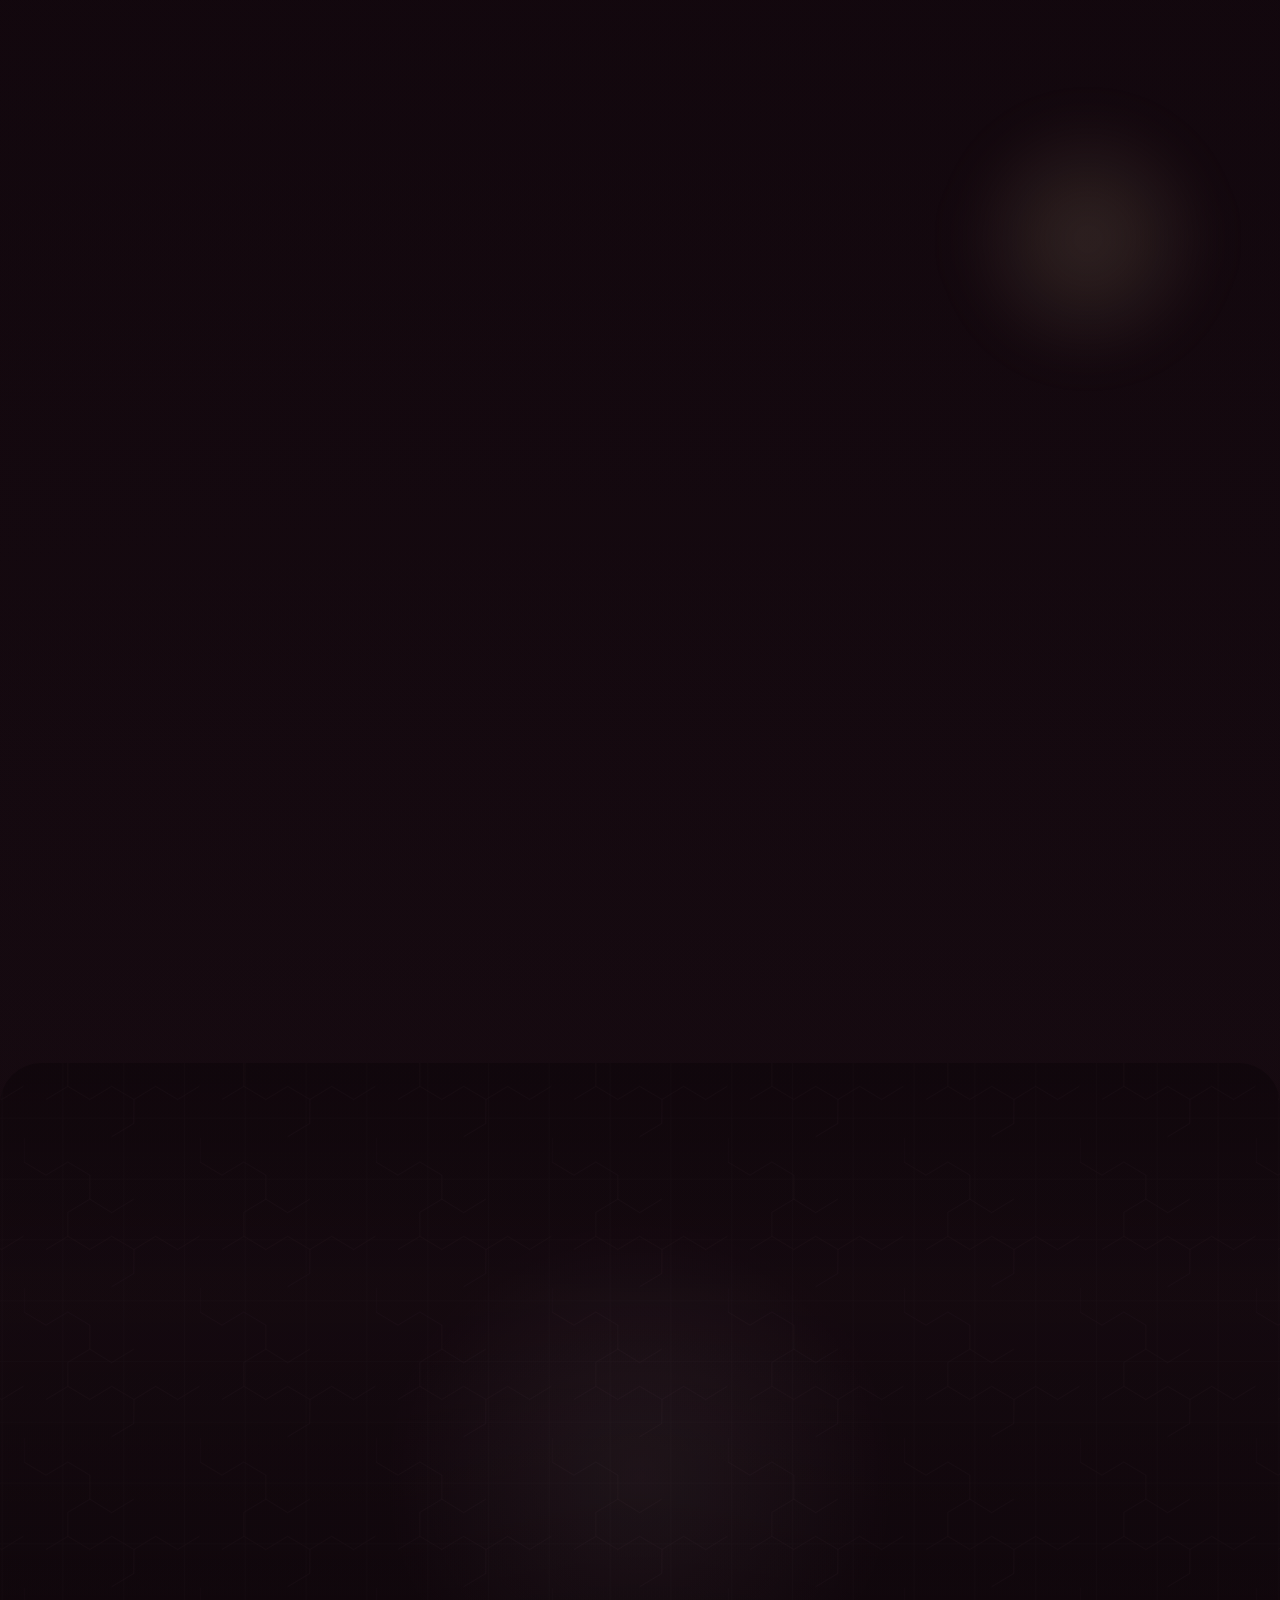
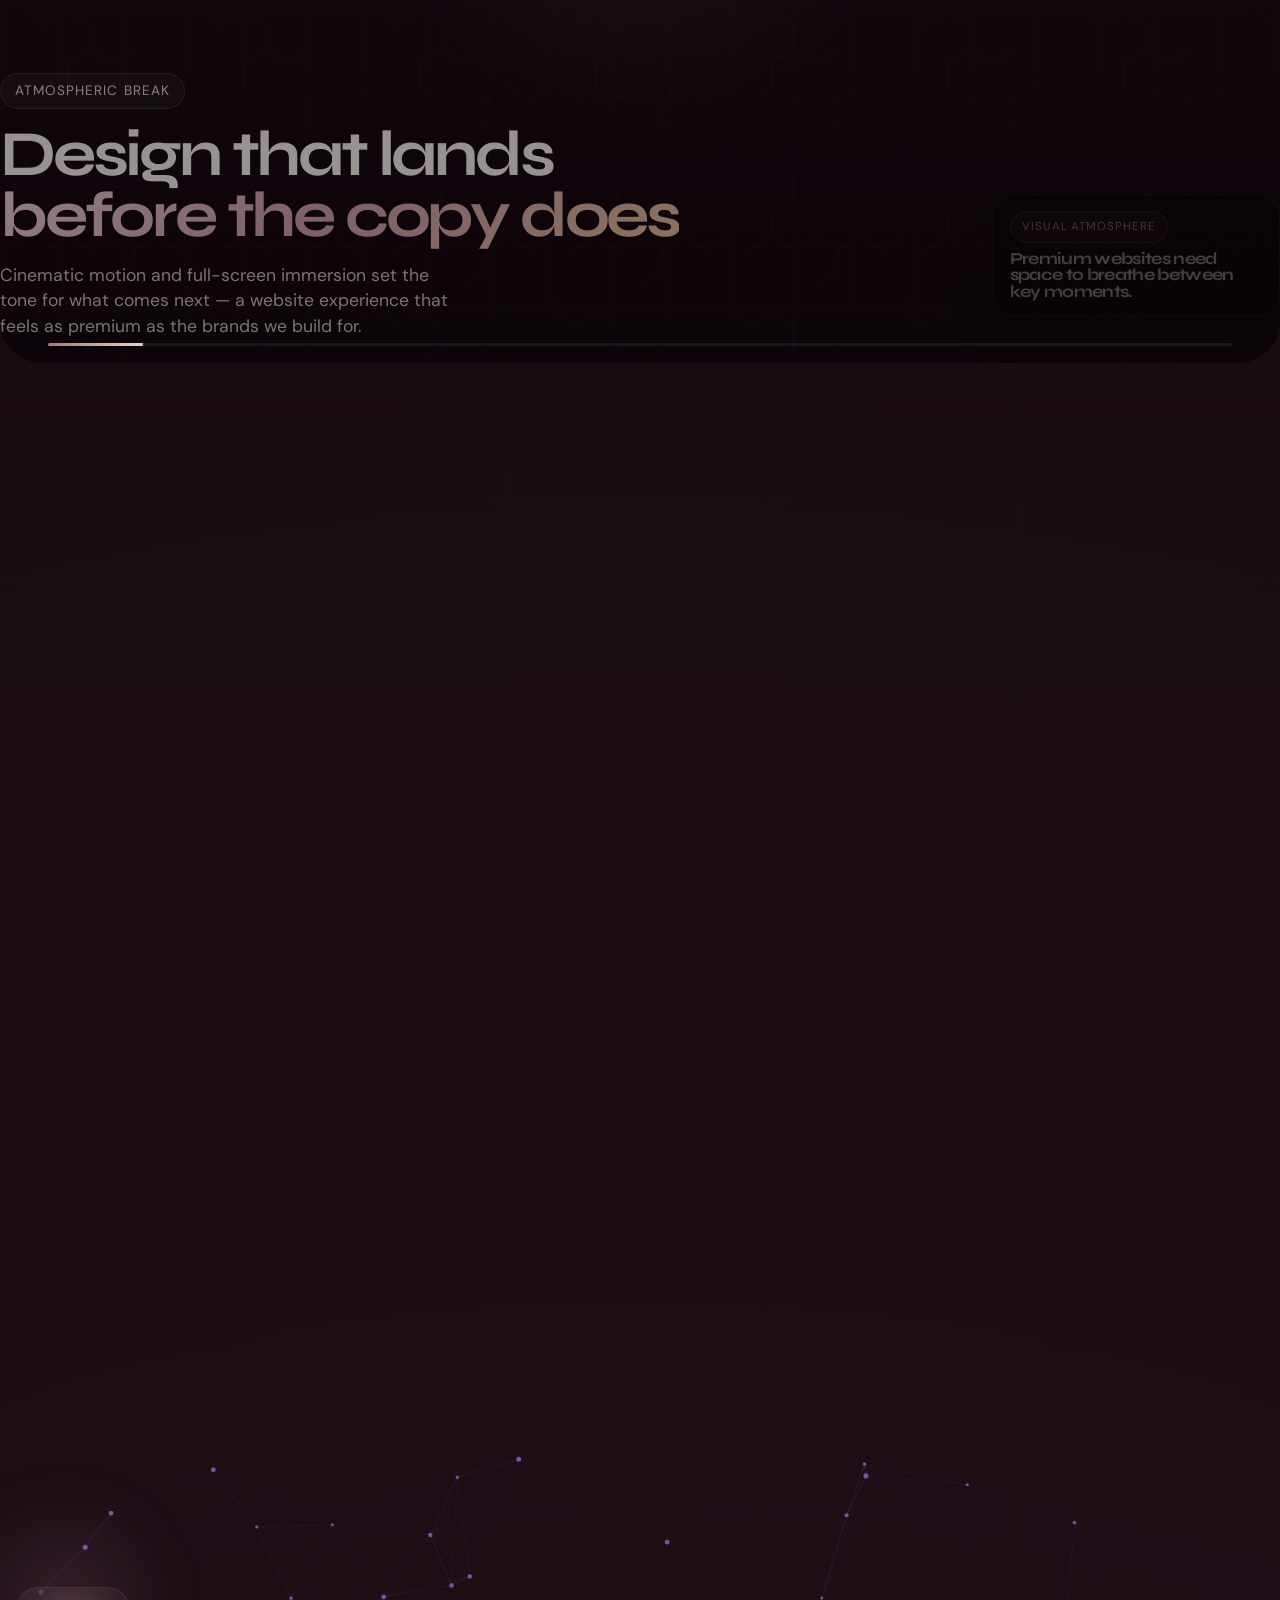
==== commit 365a2d42: "Add llms.txt and AI crawler access for ChatGPT/Claude recommendations - Create llms.txt with full bu" ====
--- a/index.html
+++ b/index.html
@@ -10,6 +10,7 @@
   <meta name="robots" content="index, follow" />
   <meta name="google-site-verification" content="iIAWrO9e62ehfpqdfbR_x90ViWoKwrpztPjw8BZ1CfM" />
   <link rel="canonical" href="https://pinkpixel.design/" />
+  <link rel="llms" type="text/plain" href="/llms.txt" />
 
   <!-- Open Graph / Facebook -->
   <meta property="og:type" content="website" />
--- a/styles.css
+++ b/styles.css
@@ -695,10 +695,12 @@
   .gravity-slide-card { width: 100%; padding: 1.5rem; }
   .timeline-cards { padding-bottom: 0.2rem; }
   .horizontal-scroll-card-about-us { flex-basis: 85vw; min-height: 15rem; }
-  .team-grid { grid-template-columns: 1fr; }
+  .team-grid { grid-template-columns: 1fr; max-width: 24rem; margin: 0 auto; }
   .margin-top-48-0 { margin-top: 0; }
-  .team-card { min-height: 24rem; }
+  .team-card { min-height: 24rem; transform: none !important; transition: none; }
+  .team-card:hover { transform: none !important; box-shadow: none; }
   .team-photo { height: 14.5rem; }
+  .team-photo-image { object-position: center center; }
   .accordion-head { font-size: 1rem; padding: 1.1rem 1rem; }
   .accordion-body p { padding: 0 1rem 0; }
   .faq-accordion.is-open .accordion-body { padding-bottom: 1rem; }
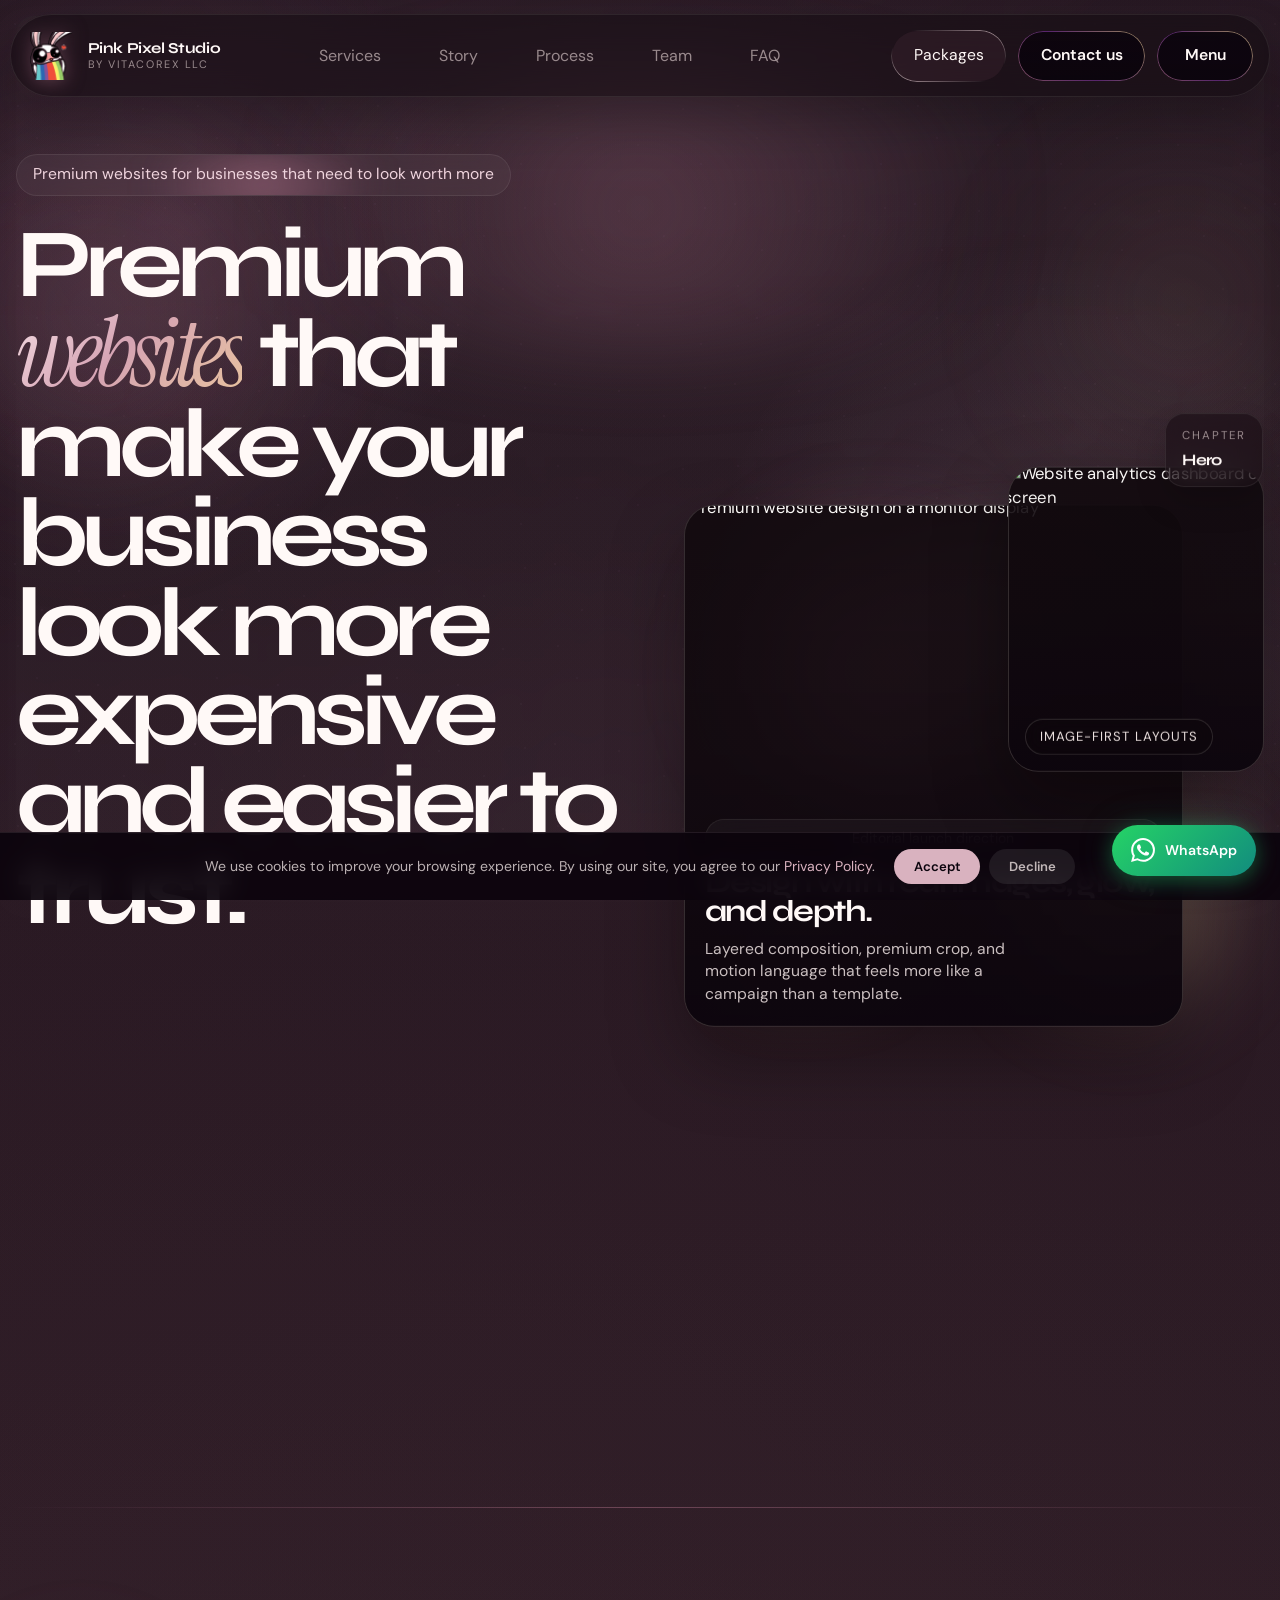
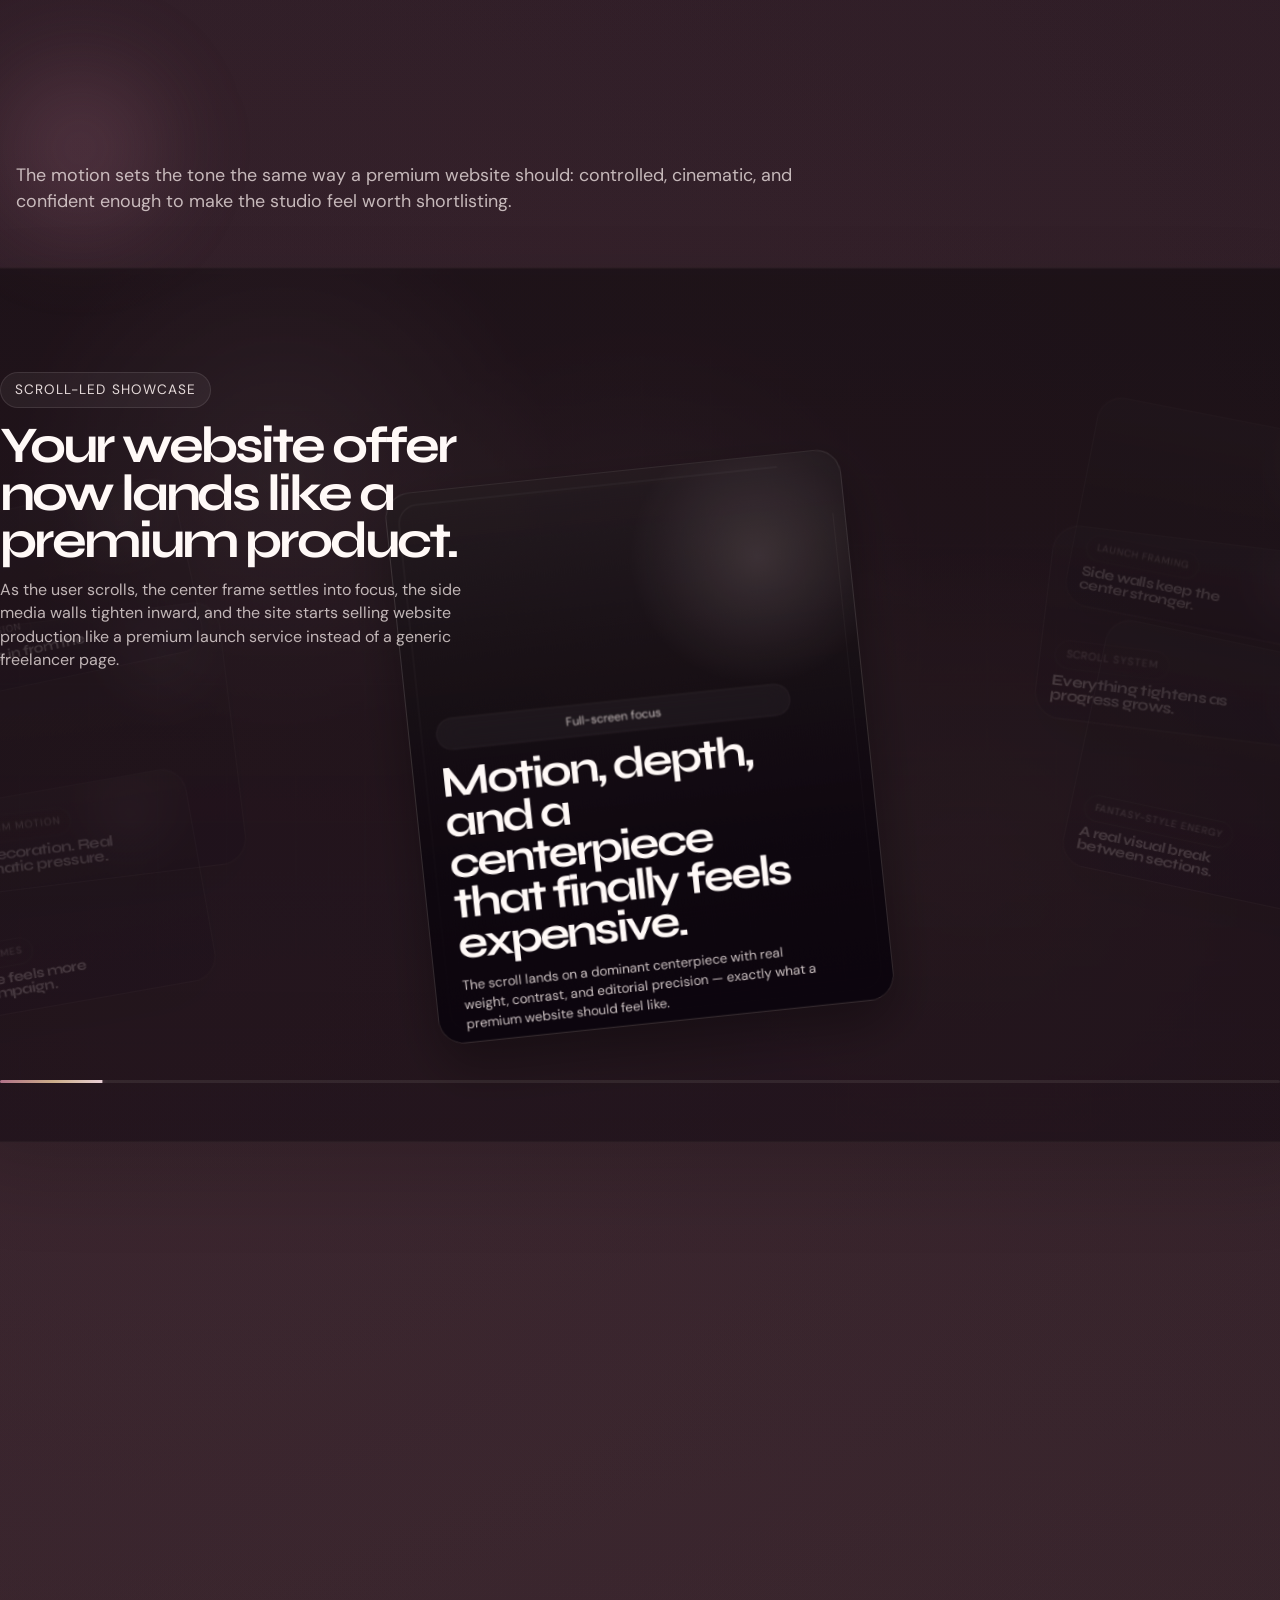
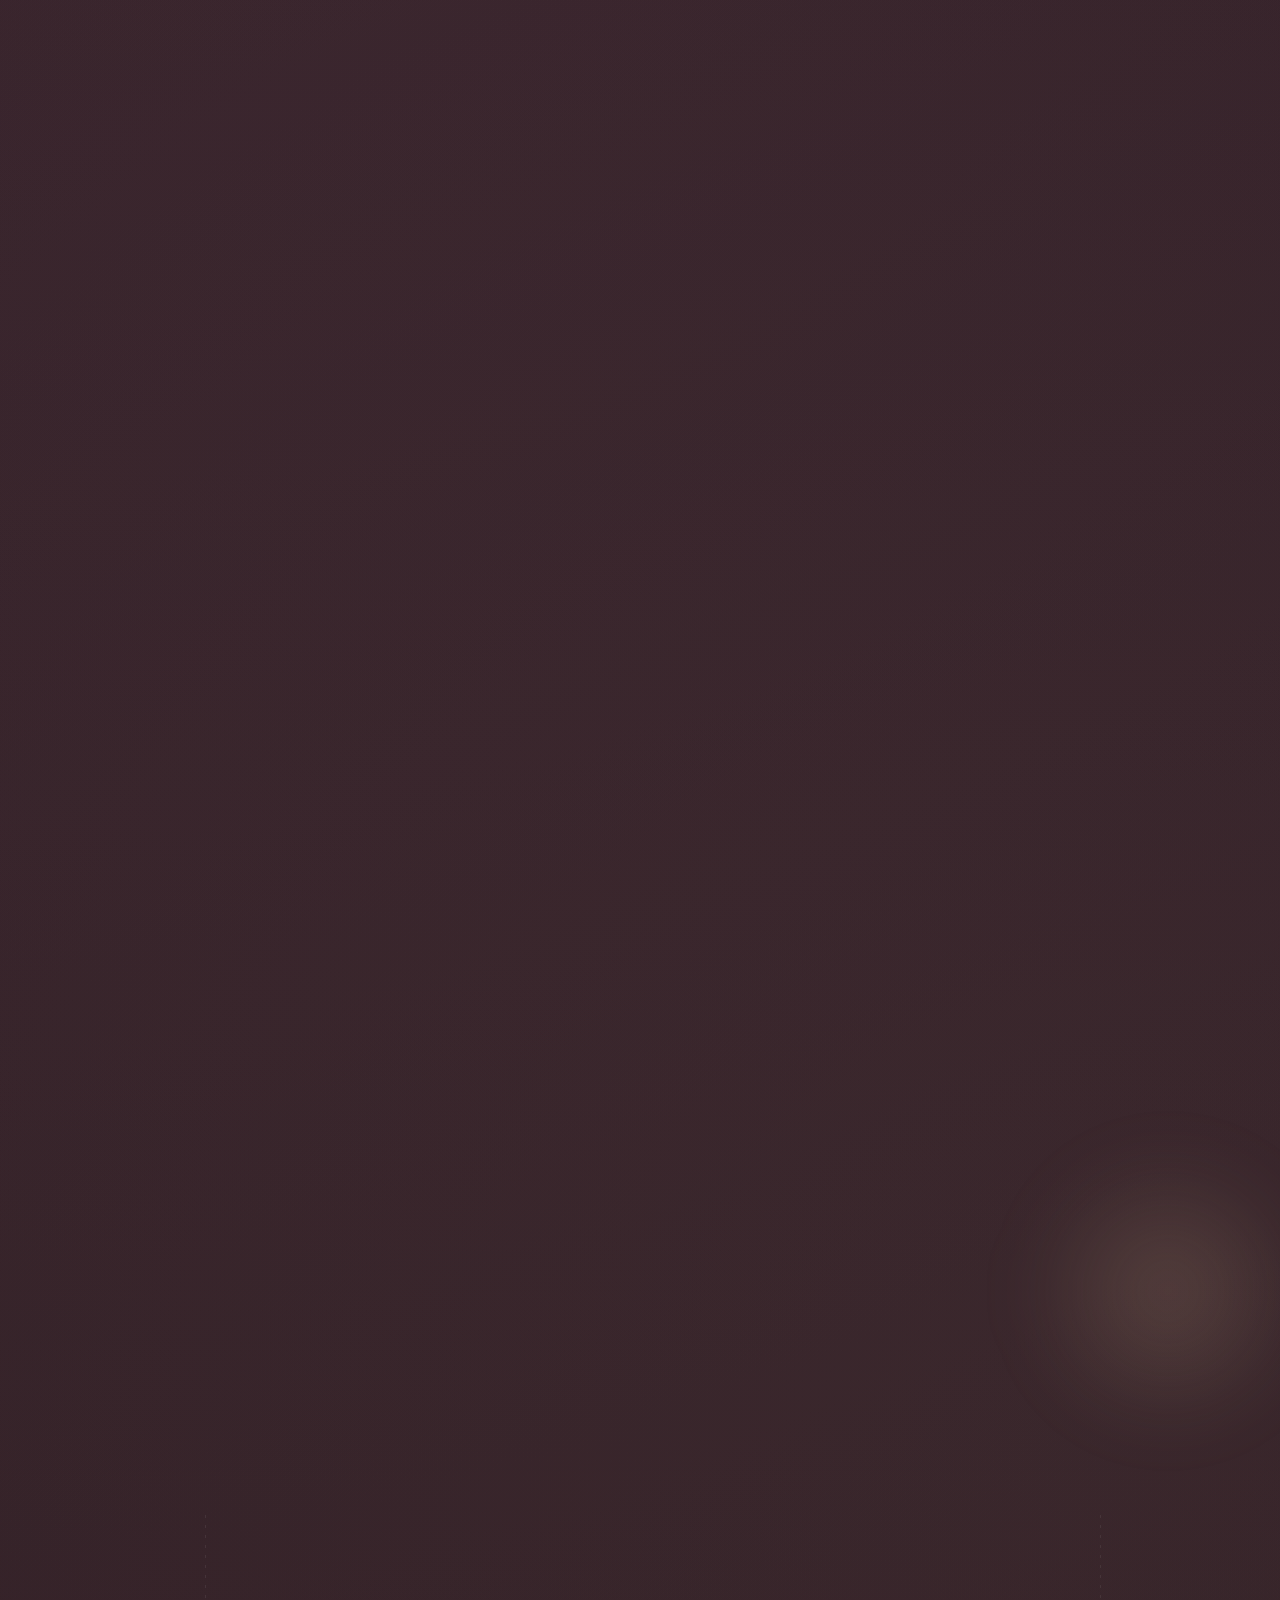
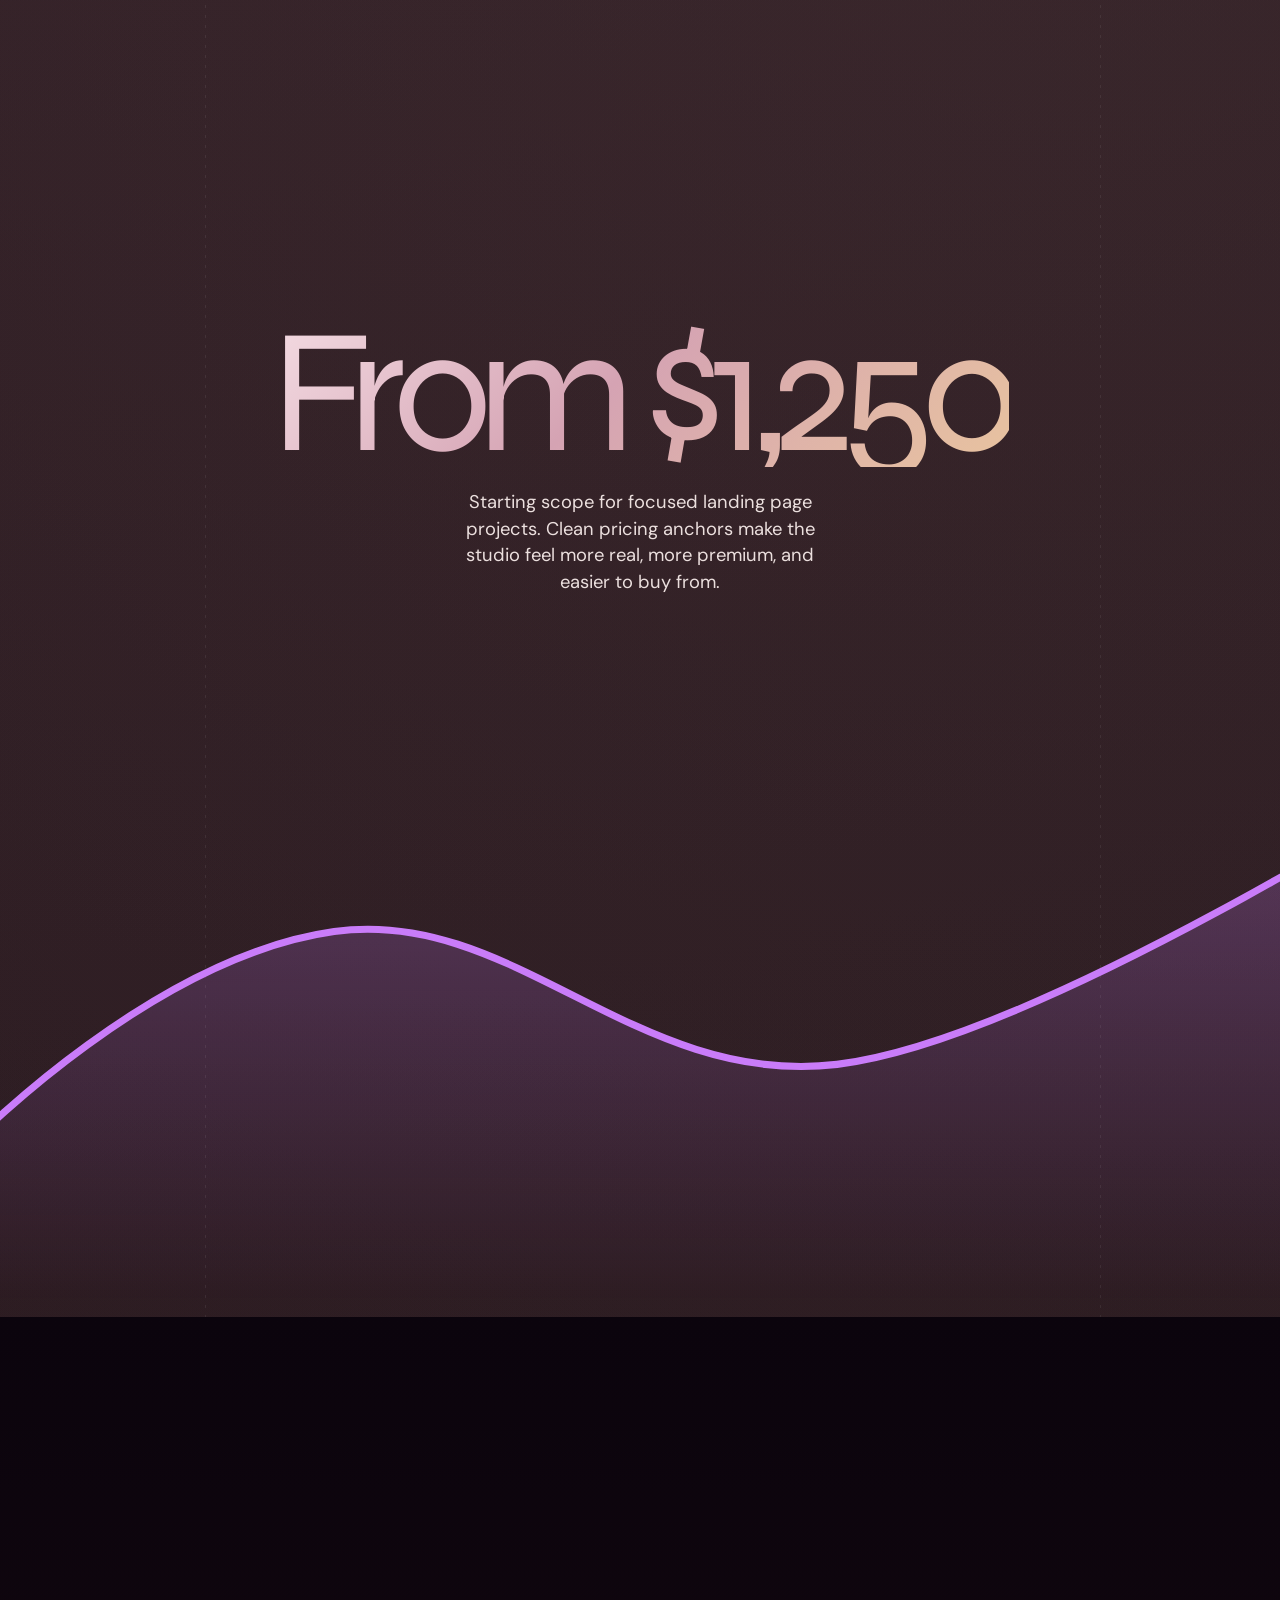
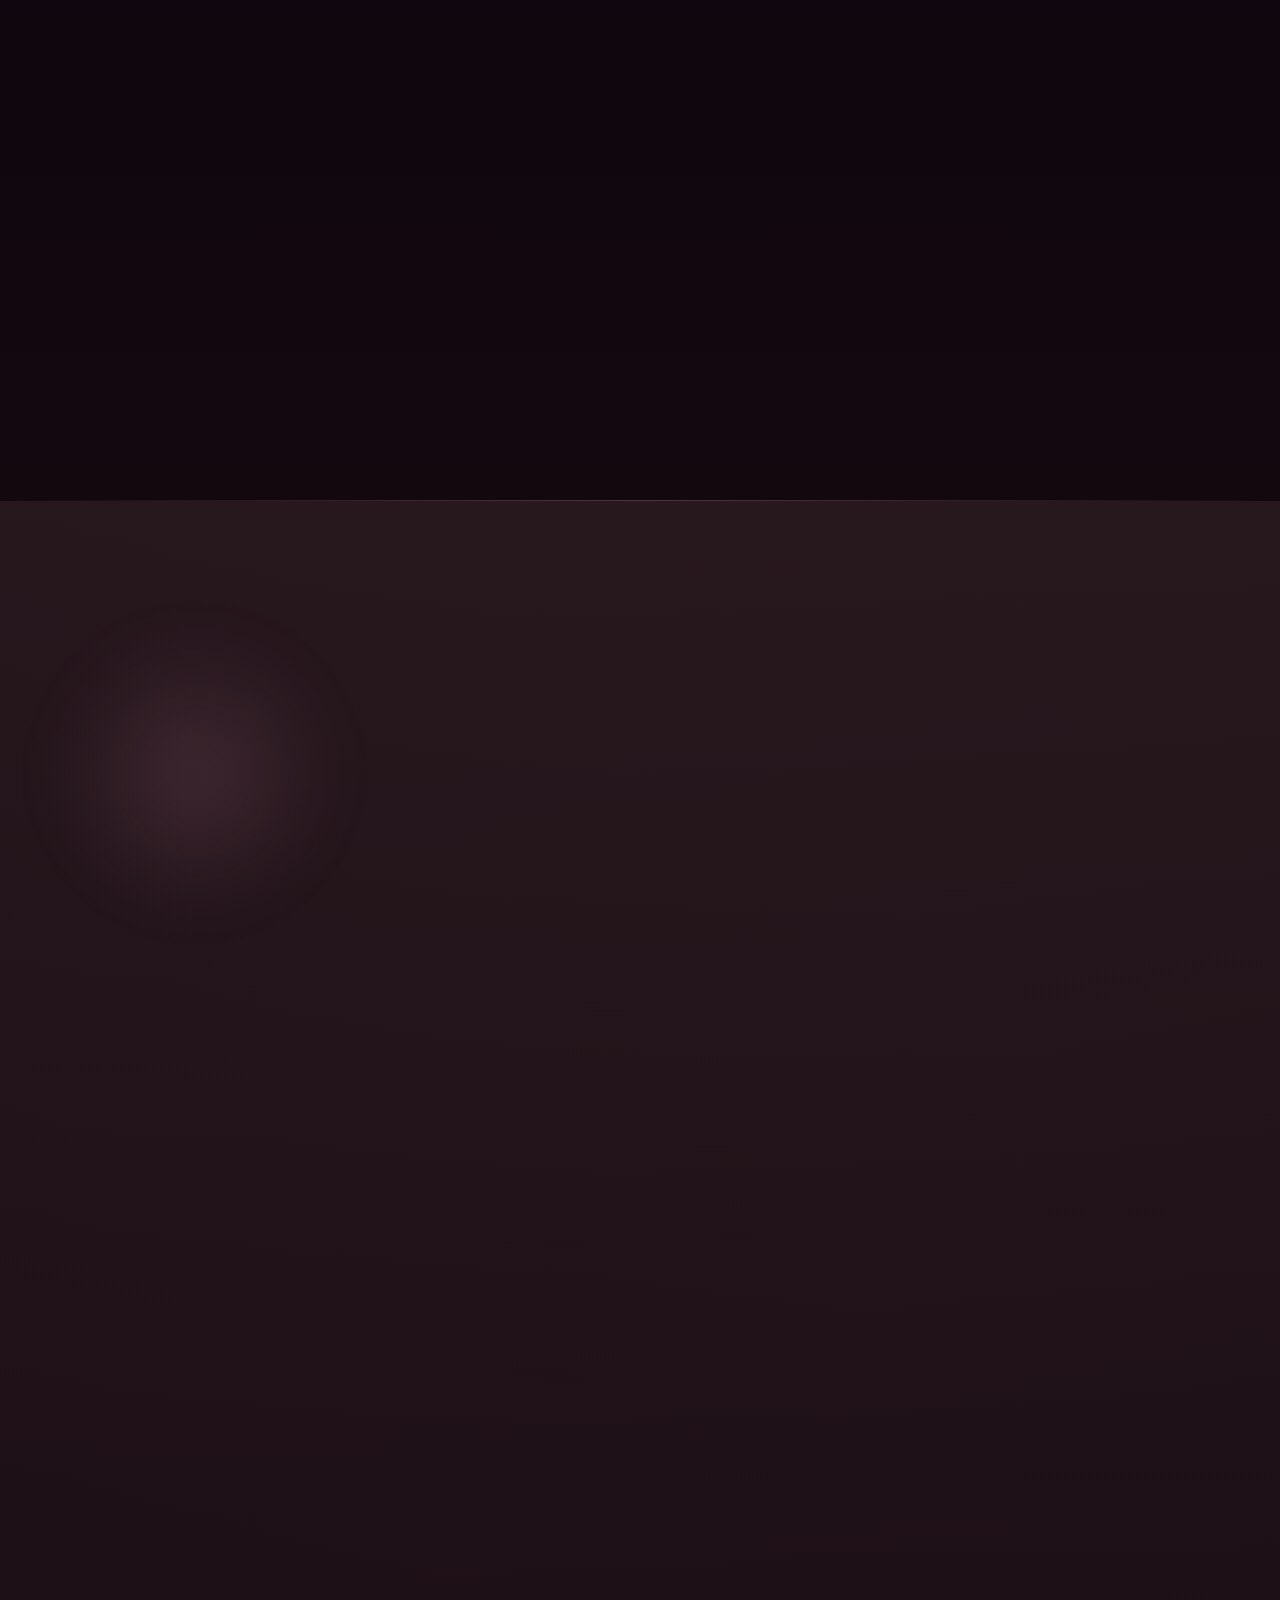
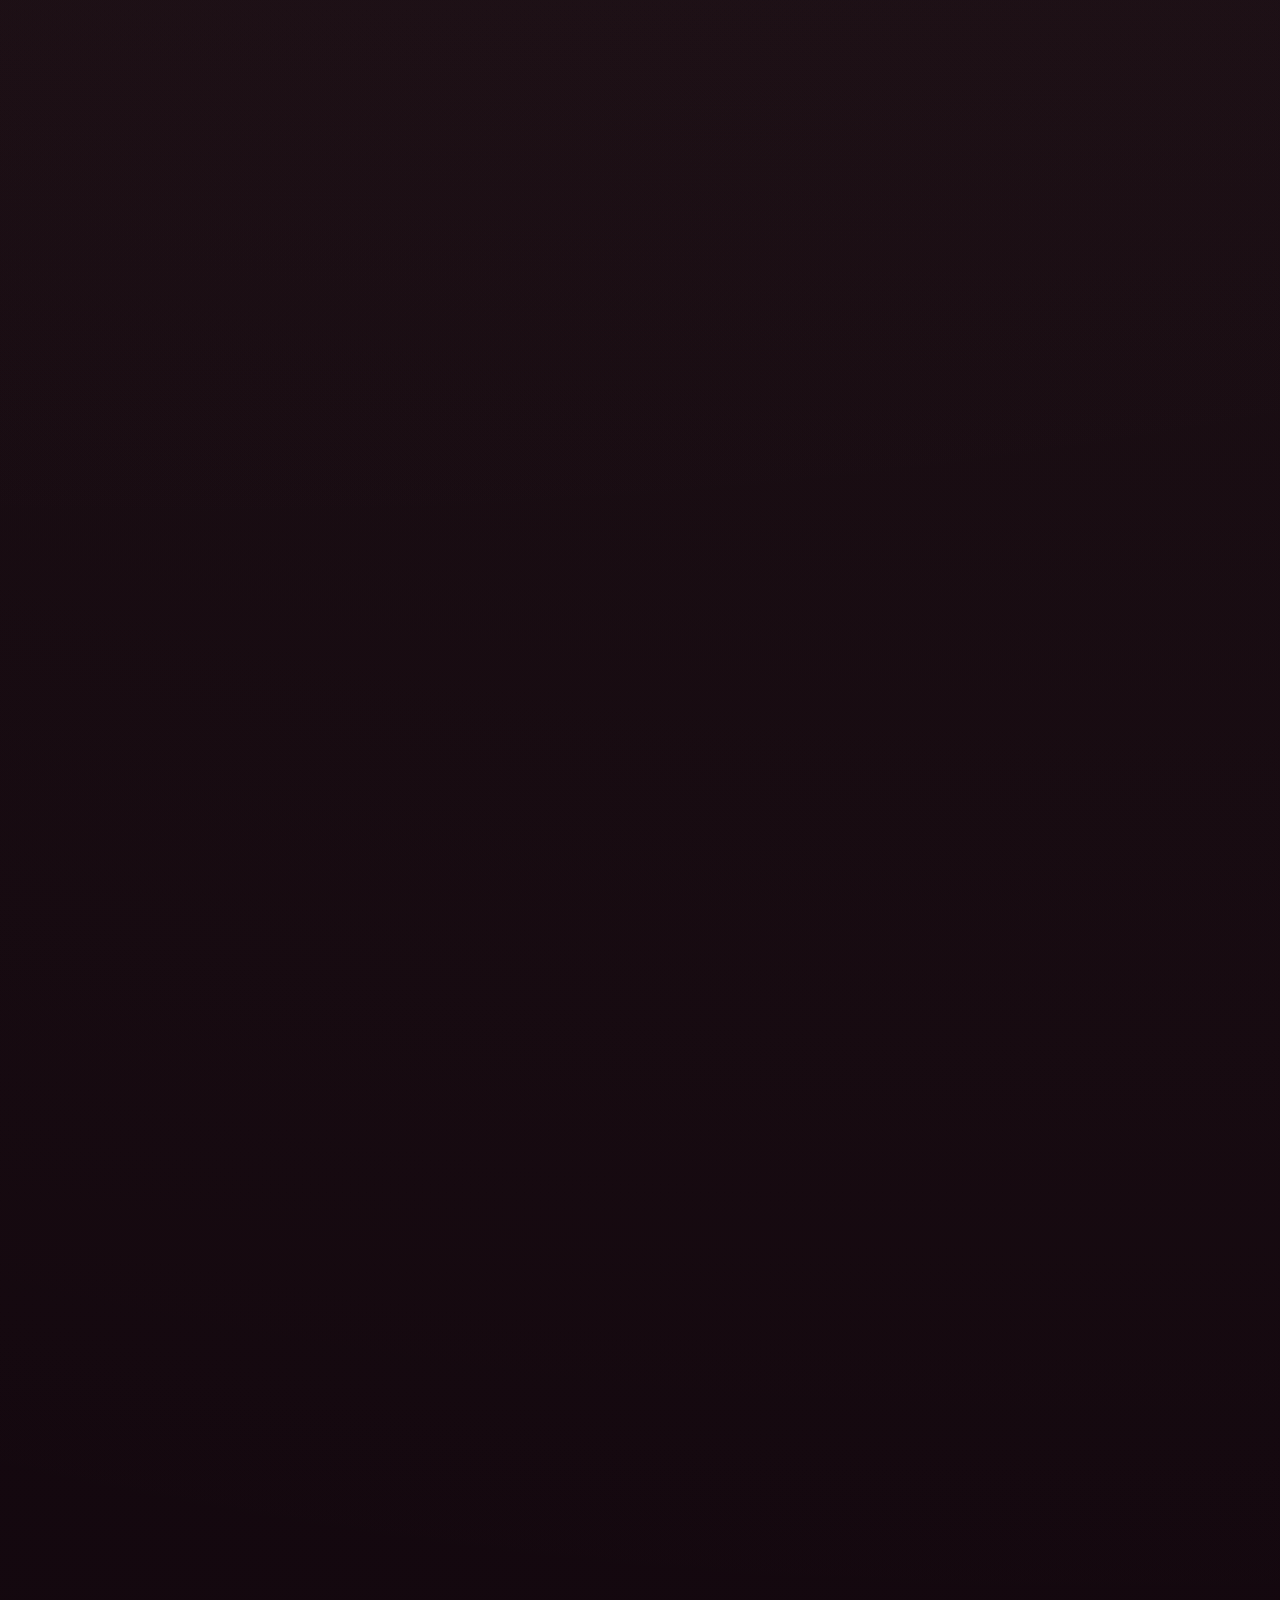
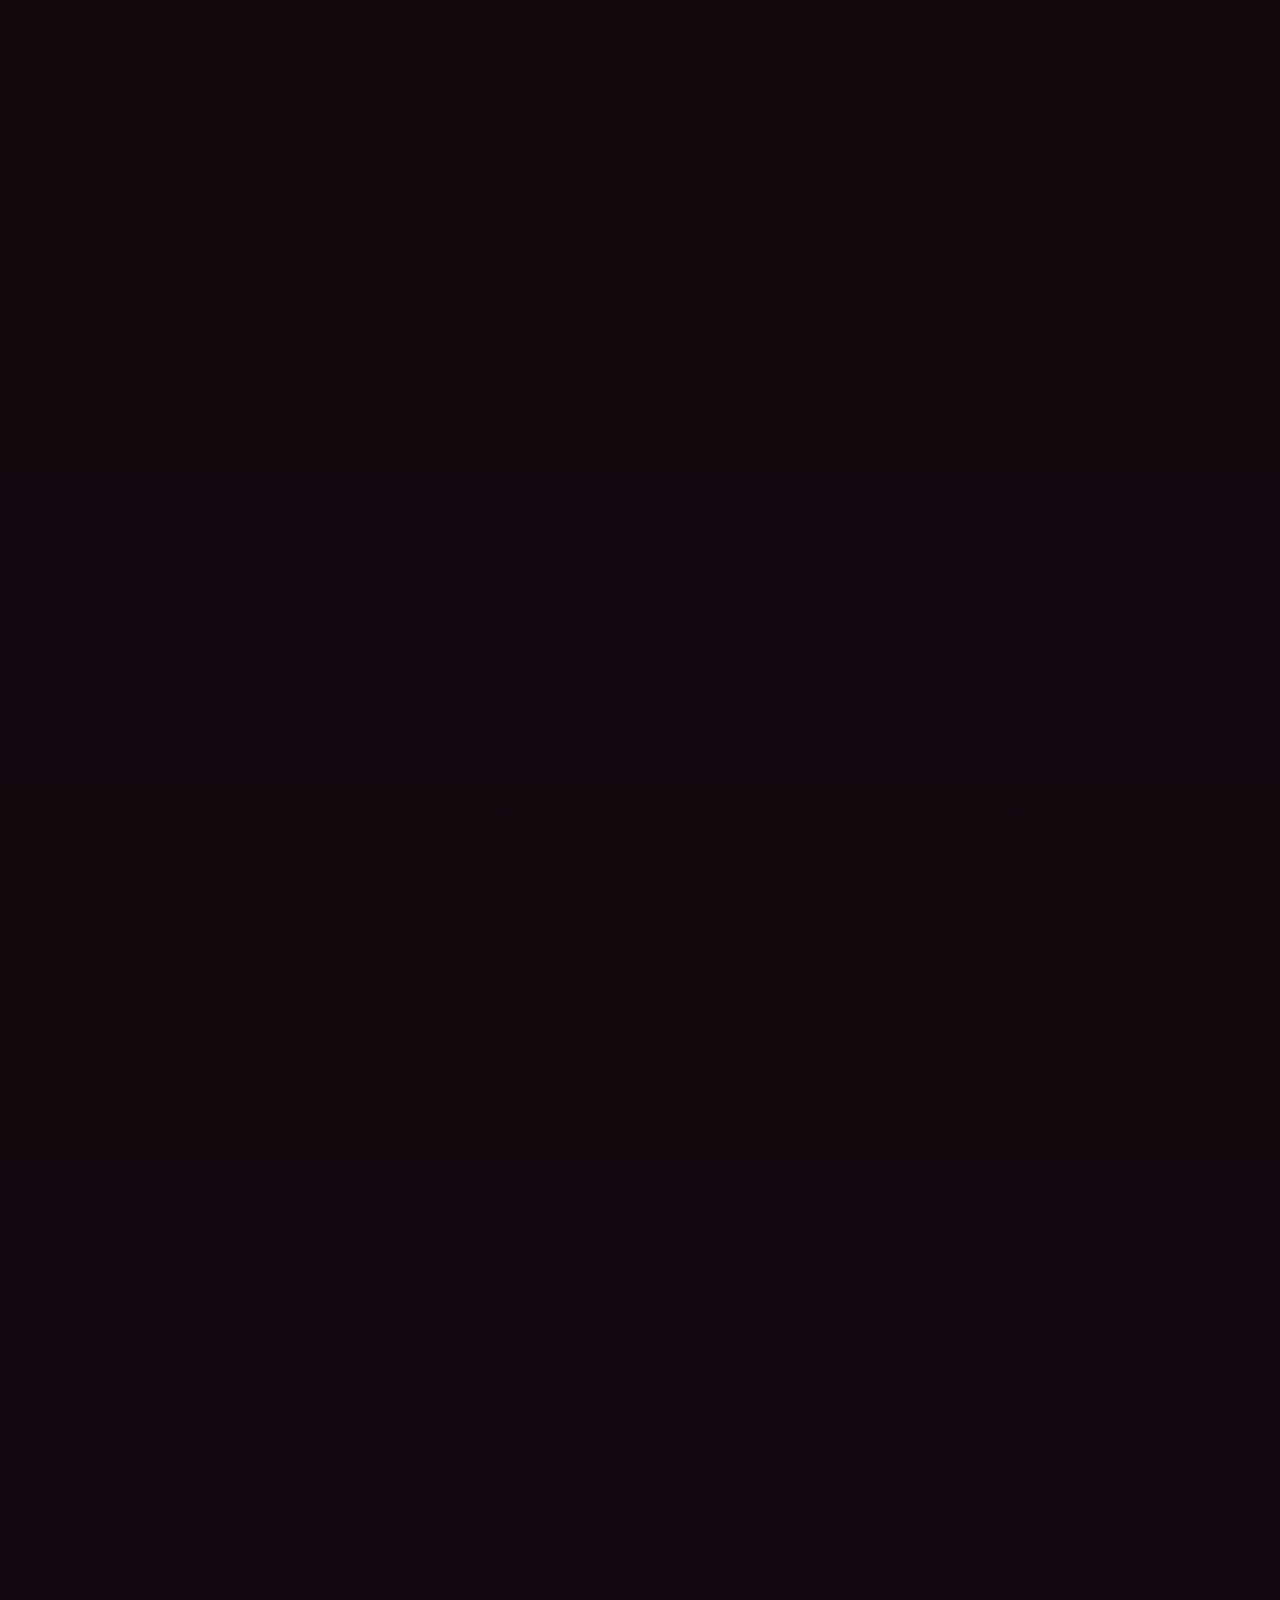
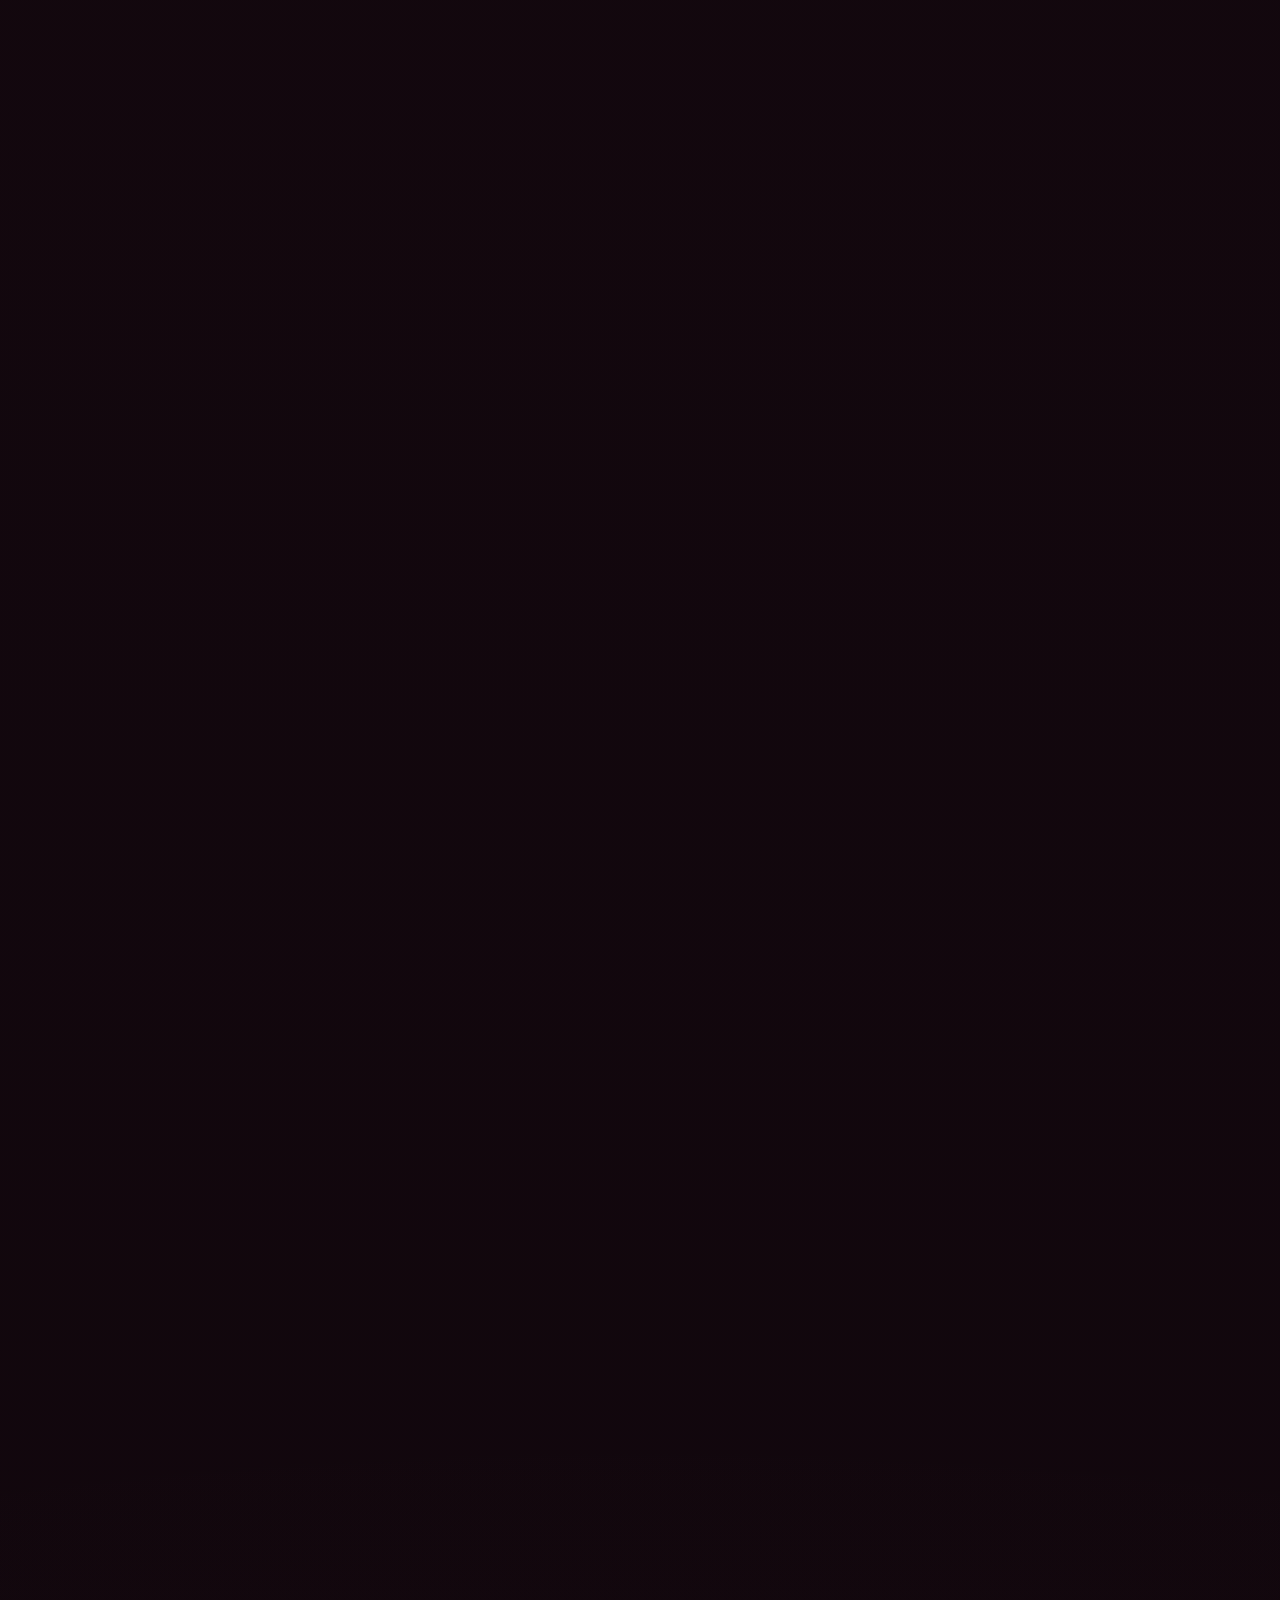
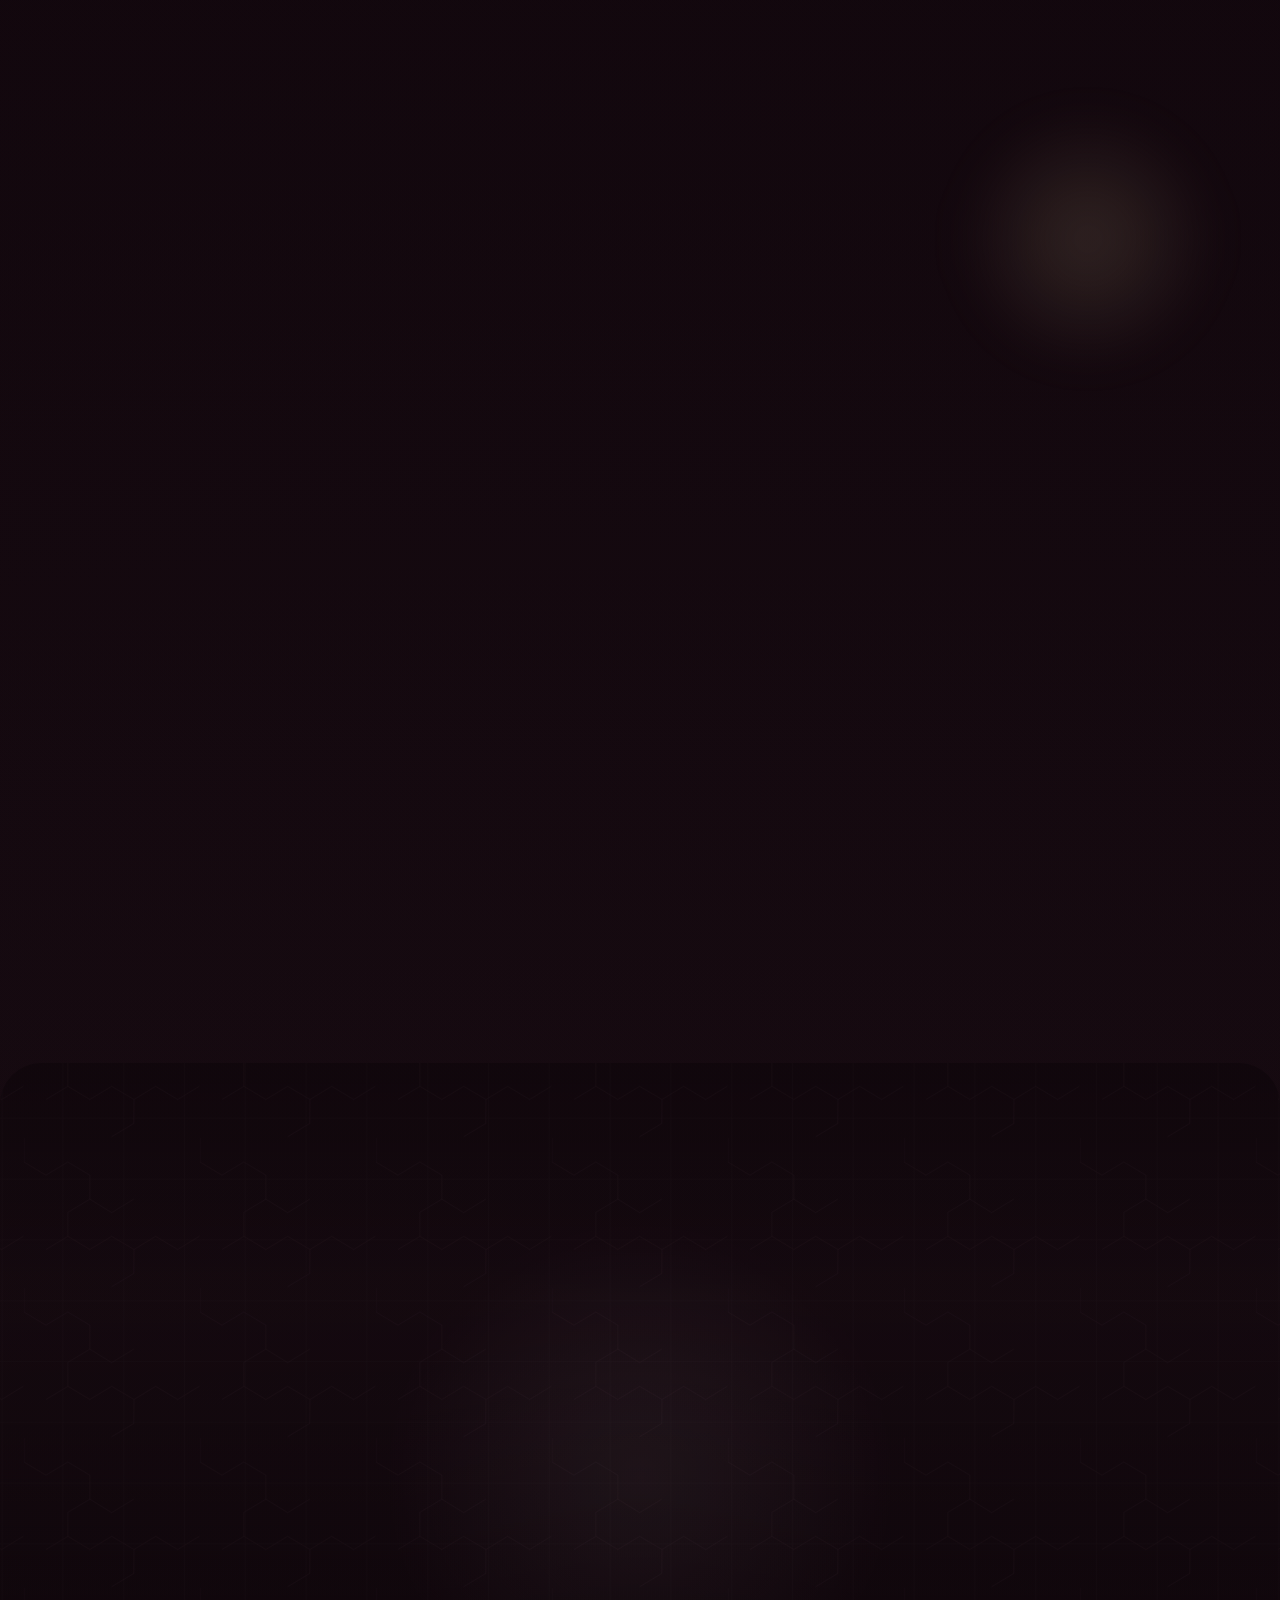
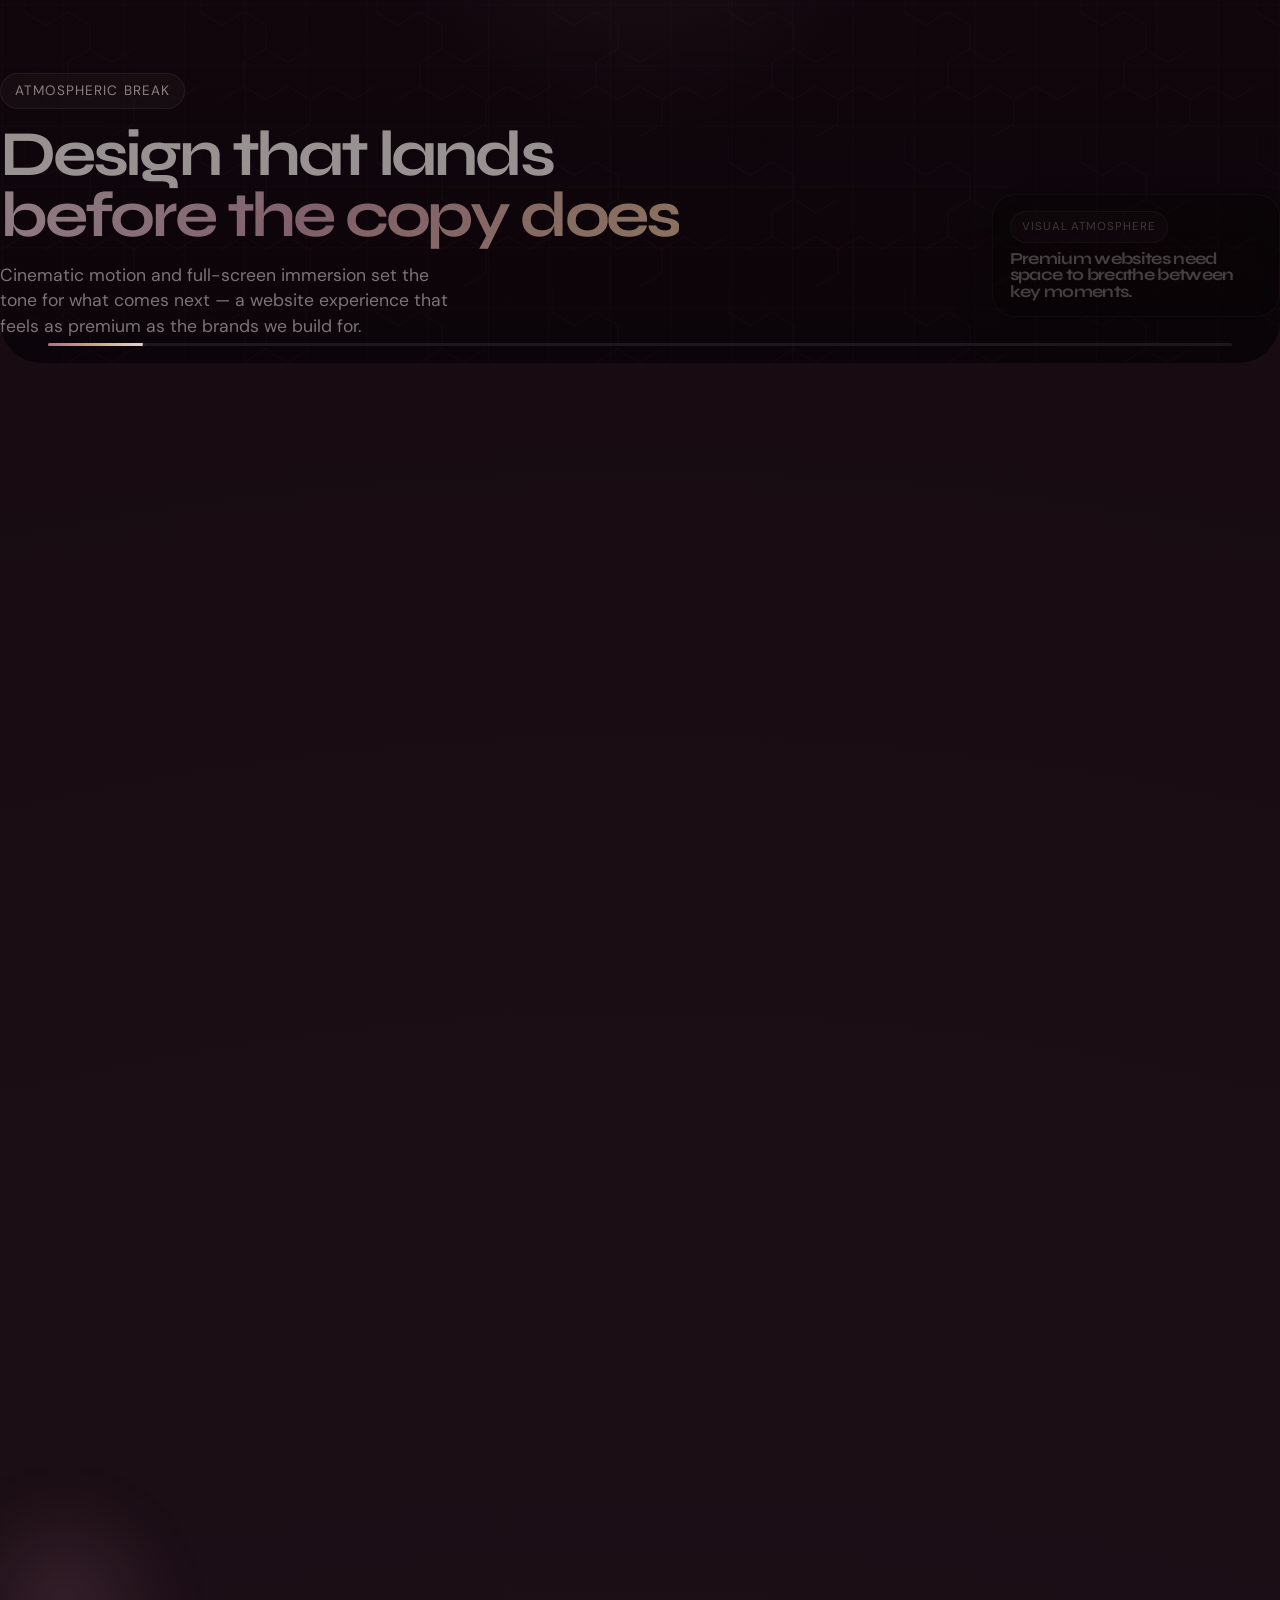
==== commit 73a40662: "Hide social media links until accounts are live - Add hidden attribute to footer-social div - Clear " ====
--- a/index.html
+++ b/index.html
@@ -50,11 +50,7 @@
     "priceRange": "$1,250 - $10,000+",
     "serviceType": ["Web Design", "Web Development", "Landing Page Design", "Website Redesign", "Ecommerce Website Design"],
     "areaServed": "Worldwide",
-    "sameAs": [
-      "https://instagram.com/pinkpixelstudiodesign",
-      "https://facebook.com/pinkpixelstudiodesign",
-      "https://linkedin.com/company/pinkpixelstudiodesign"
-    ],
+    "sameAs": [],
     "contactPoint": {
       "@type": "ContactPoint",
       "contactType": "sales",
@@ -1132,7 +1128,8 @@
               <strong>Pink Pixel Studio</strong>
             </div>
             <p class="footer-bottom-desc">Premium web design and development for service brands, studios, and modern companies that need better perception and better inquiries.</p>
-            <div class="footer-social">
+            <!-- Social links hidden until accounts are live -->
+            <div class="footer-social" hidden>
               <a href="https://instagram.com/pinkpixelstudiodesign" target="_blank" rel="noopener noreferrer" aria-label="Instagram">
                 <svg width="20" height="20" viewBox="0 0 24 24" fill="none" stroke="currentColor" stroke-width="2" stroke-linecap="round" stroke-linejoin="round"><rect x="2" y="2" width="20" height="20" rx="5" ry="5"/><path d="M16 11.37A4 4 0 1 1 12.63 8 4 4 0 0 1 16 11.37z"/><line x1="17.5" y1="6.5" x2="17.51" y2="6.5"/></svg>
               </a>
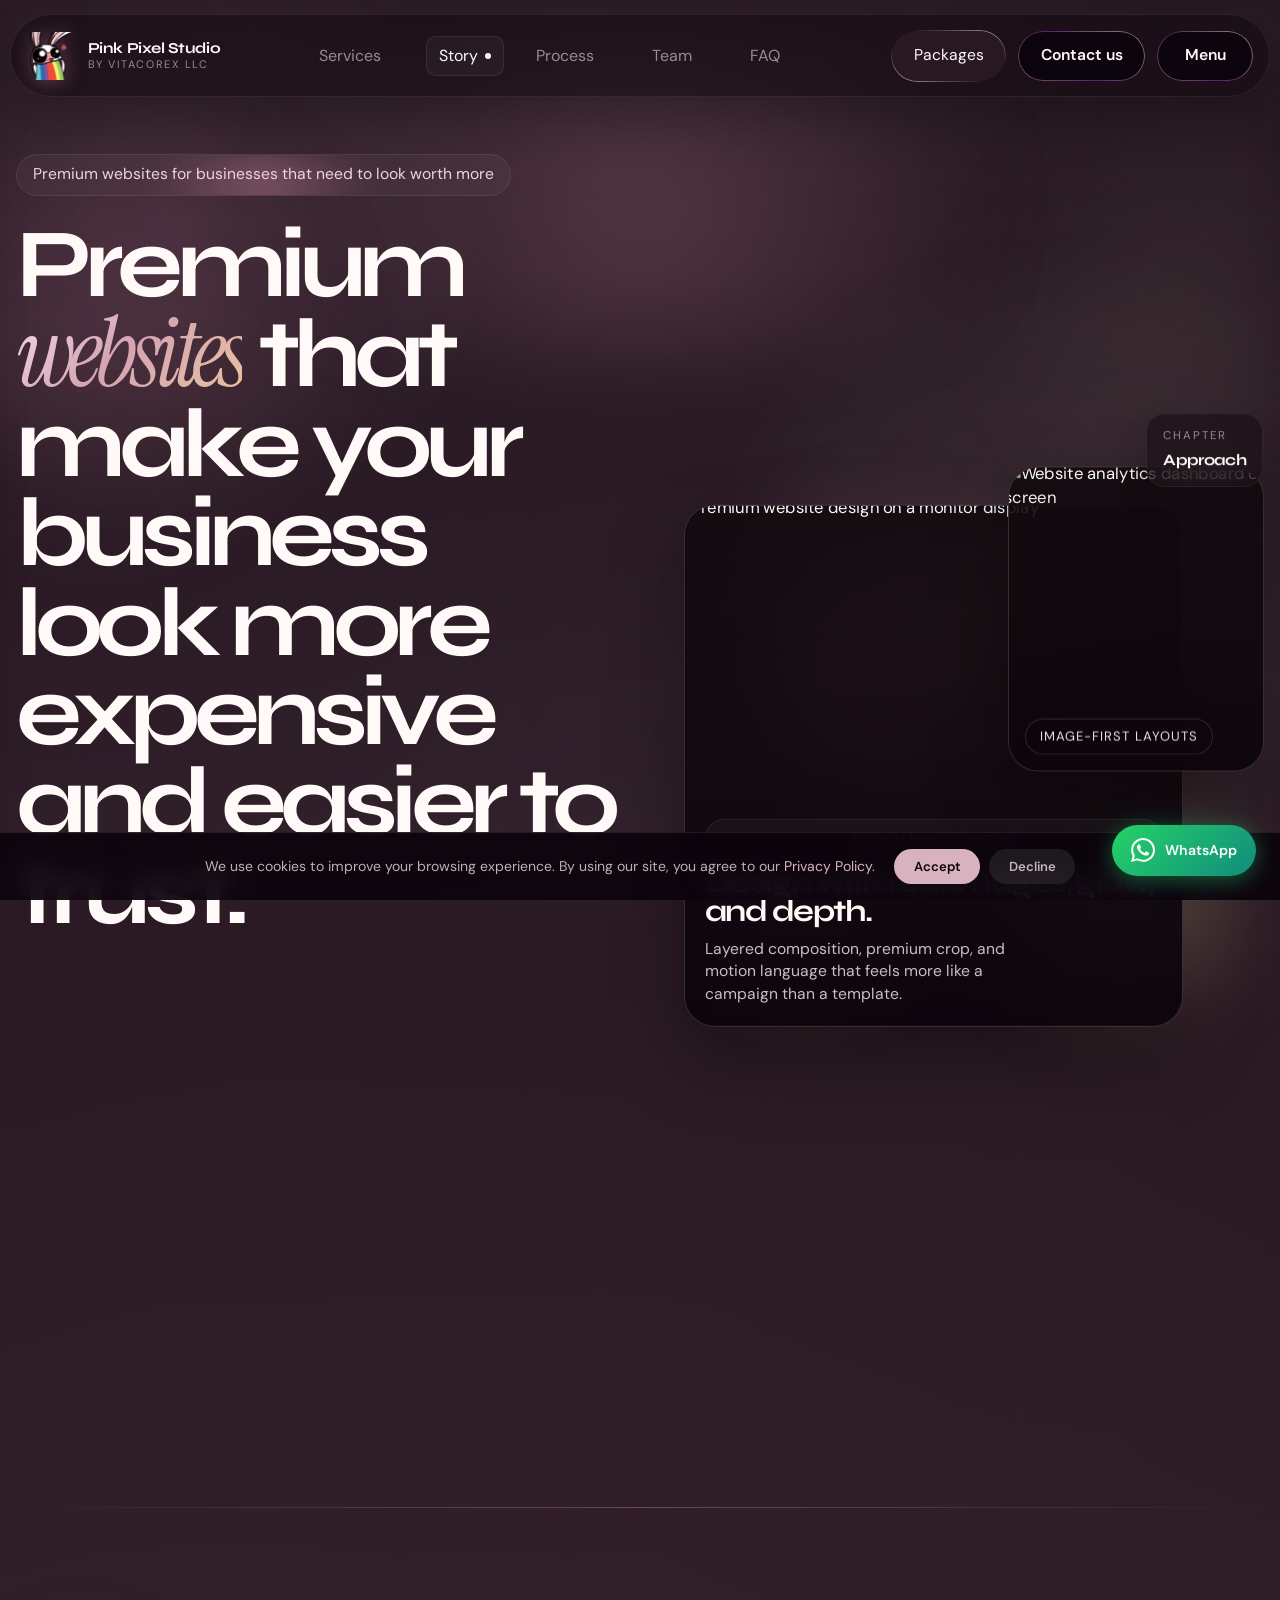
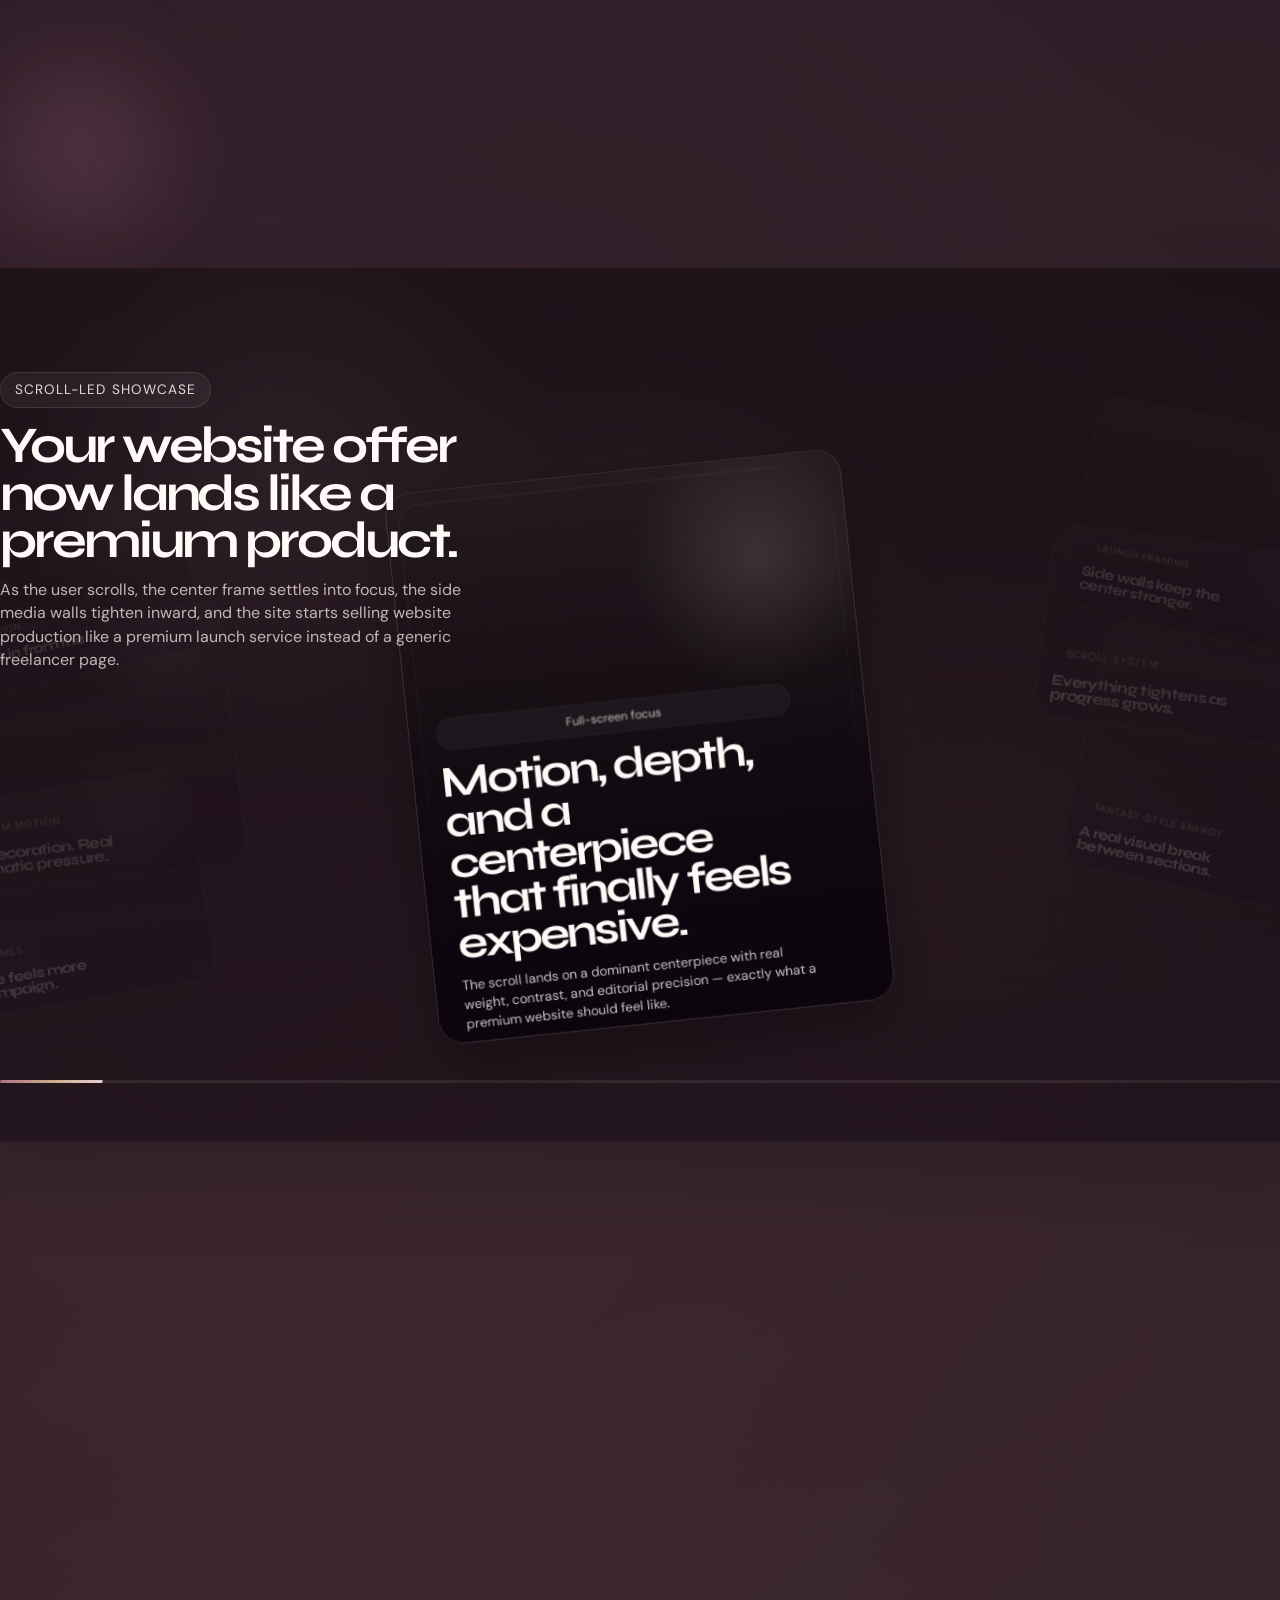
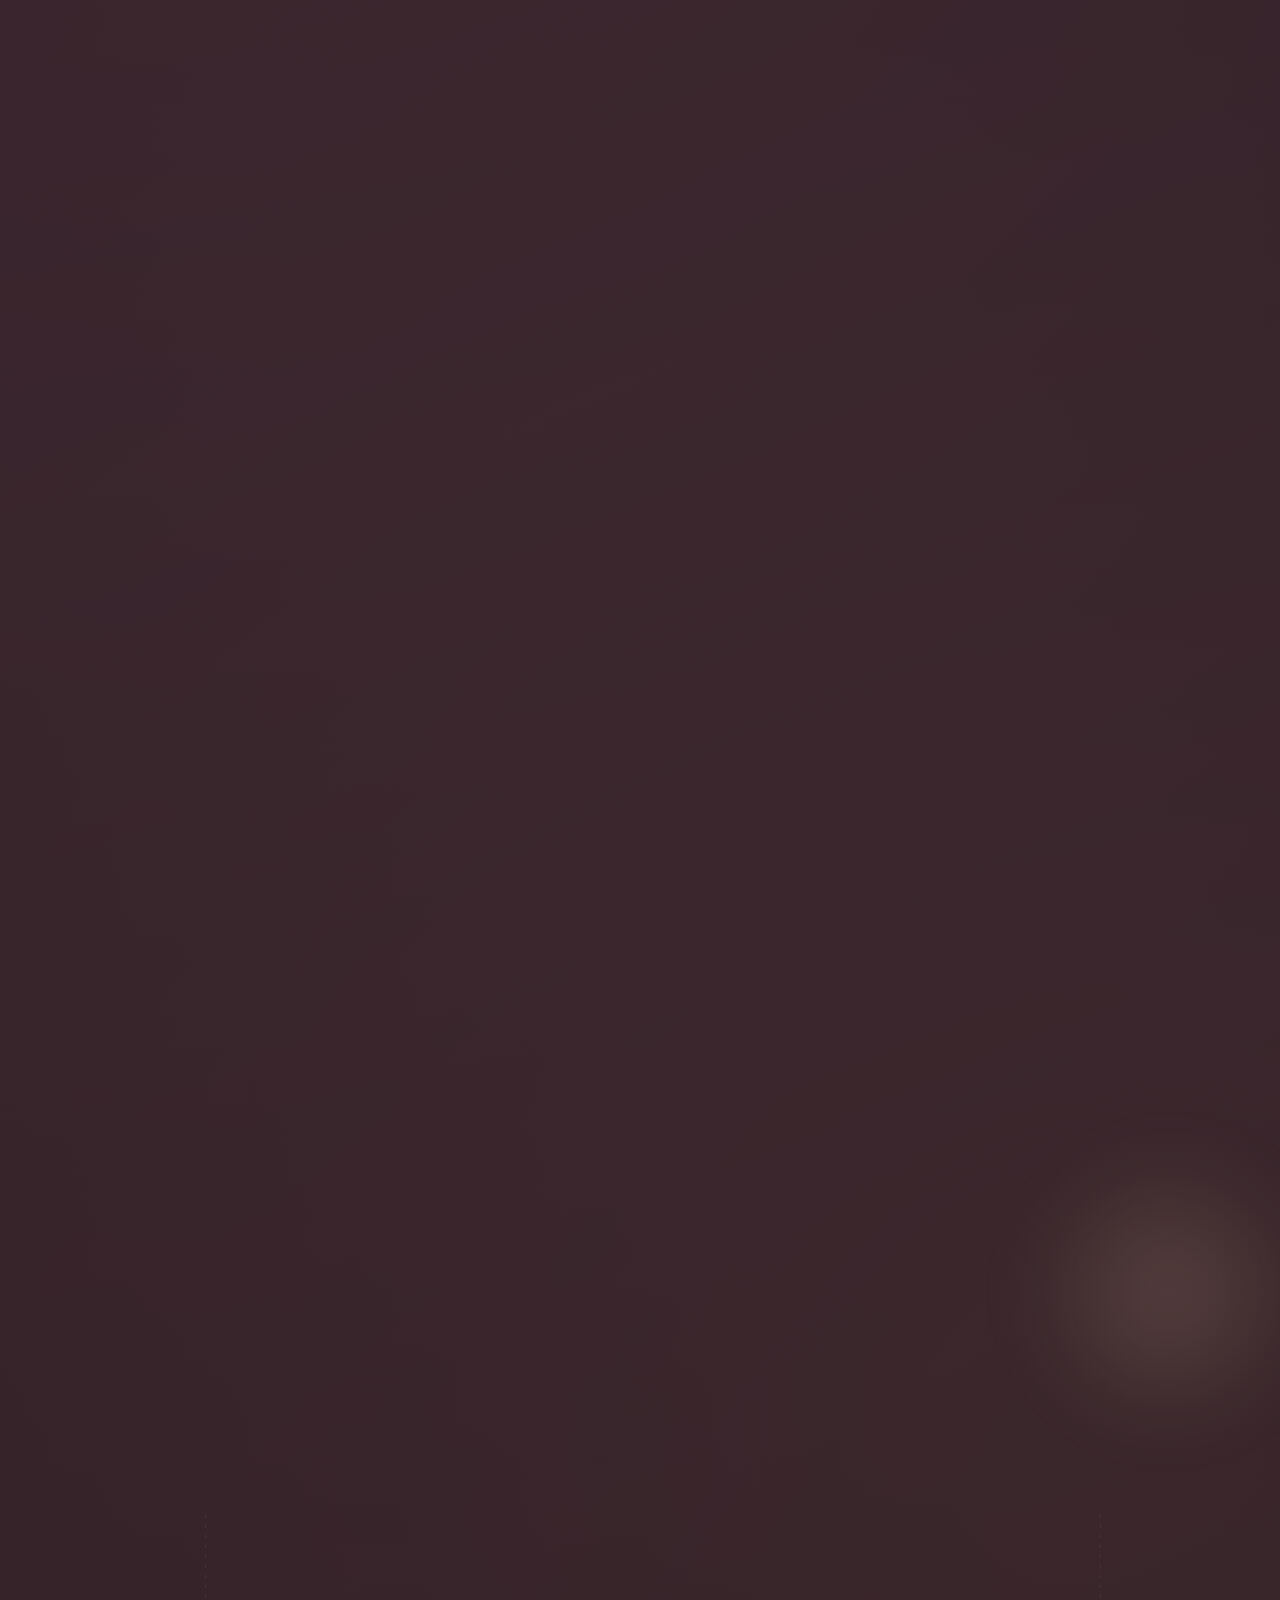
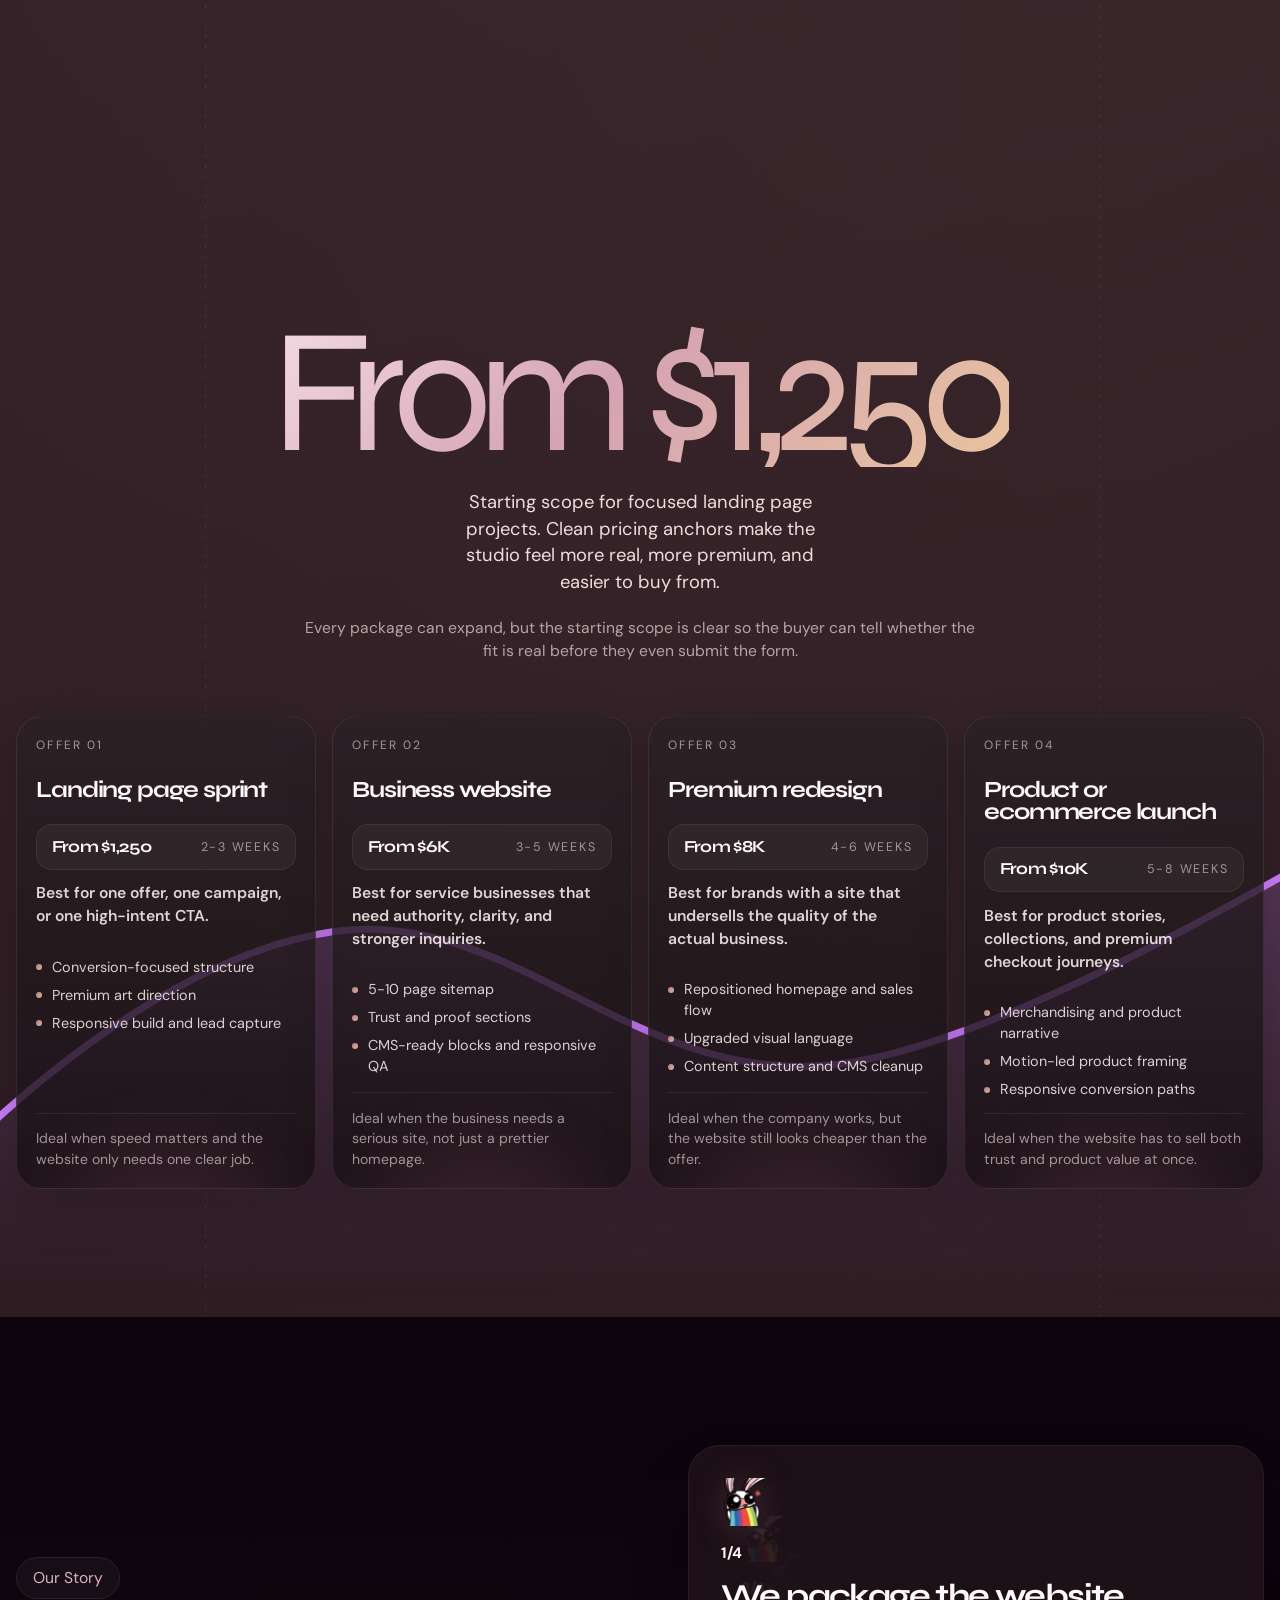
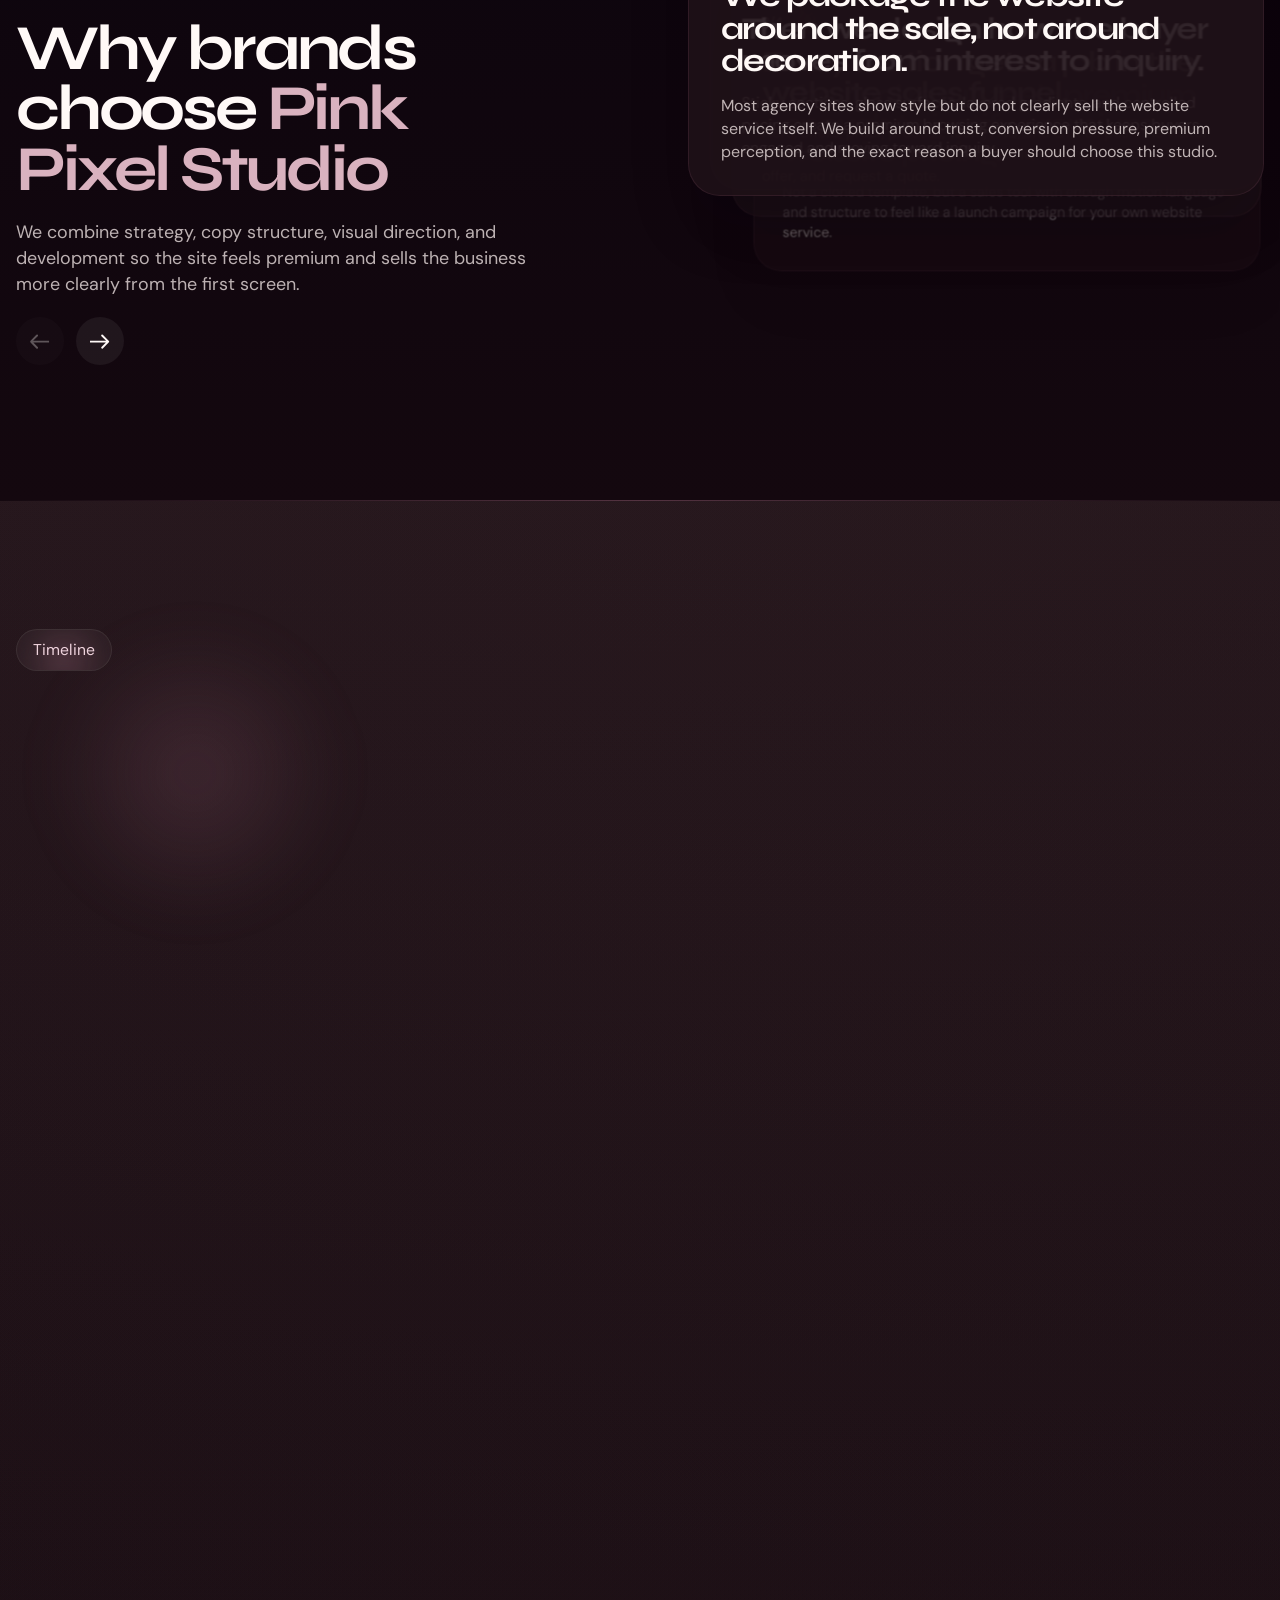
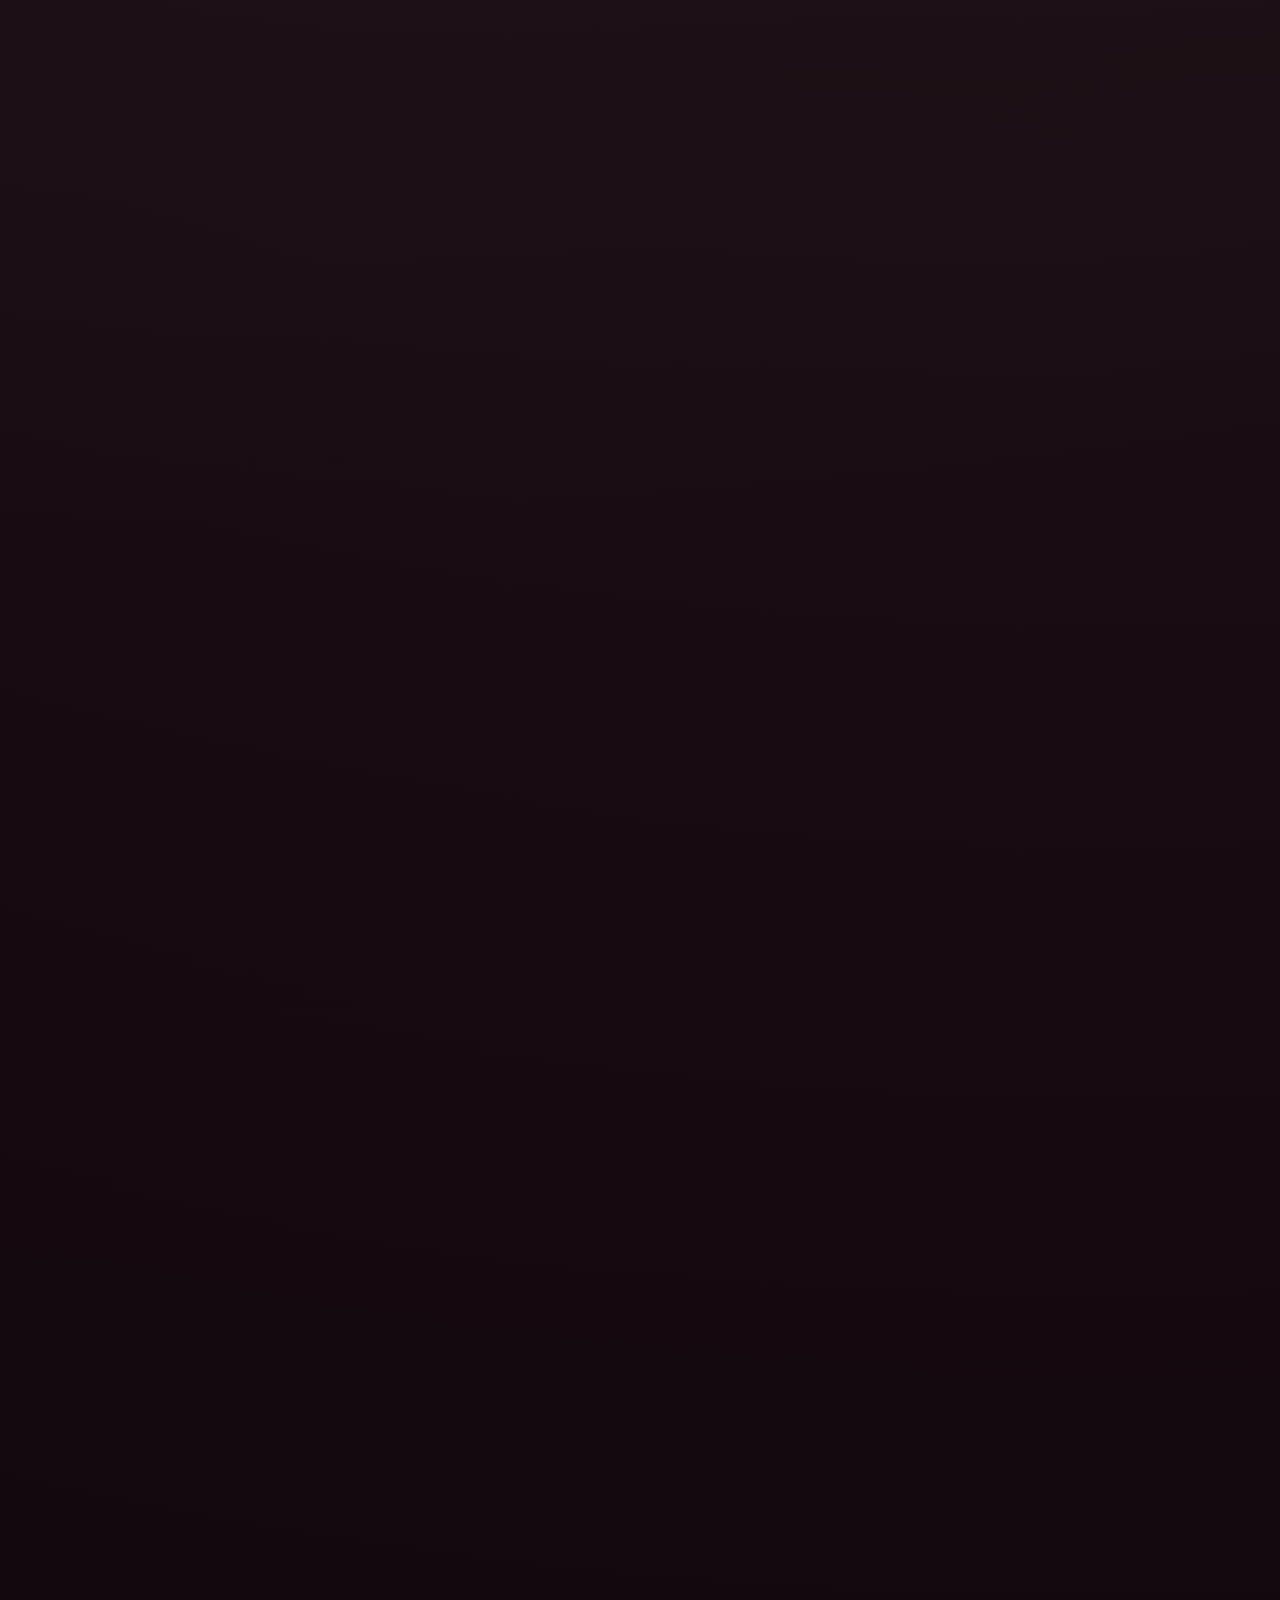
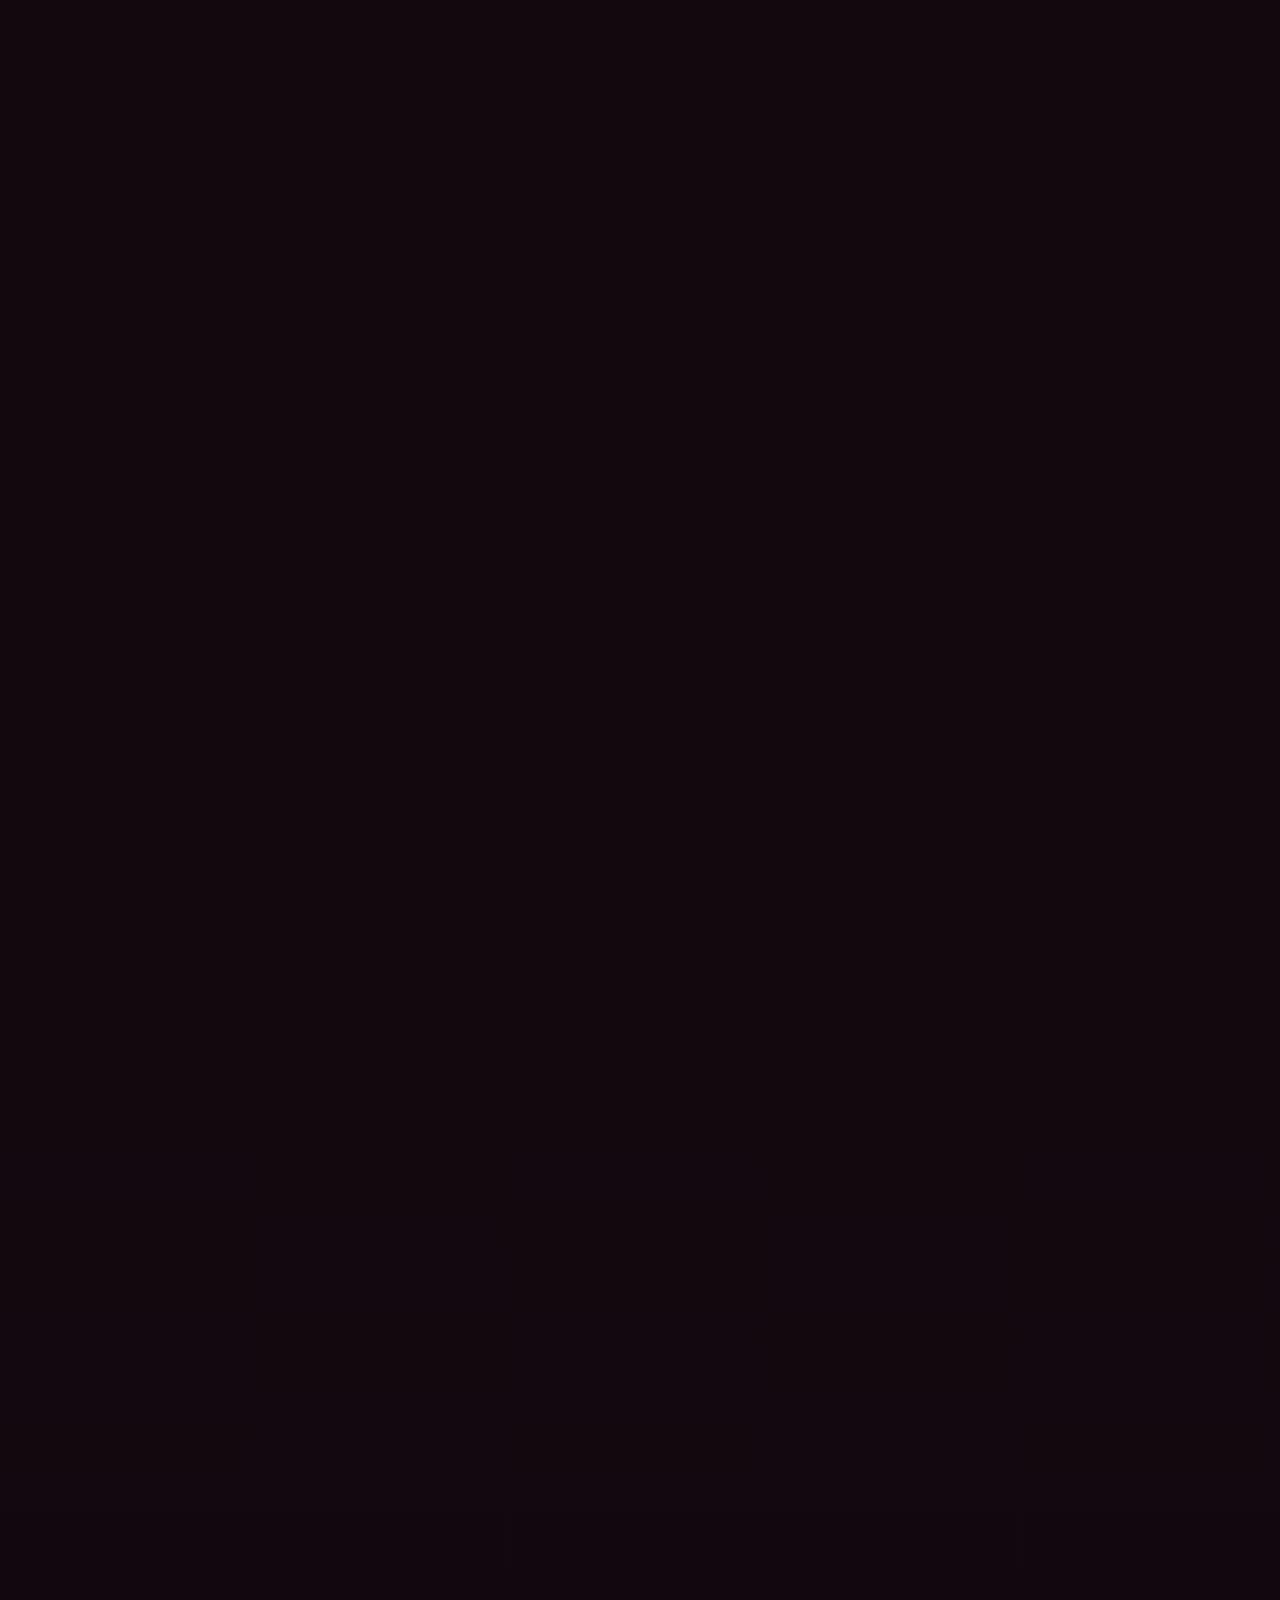
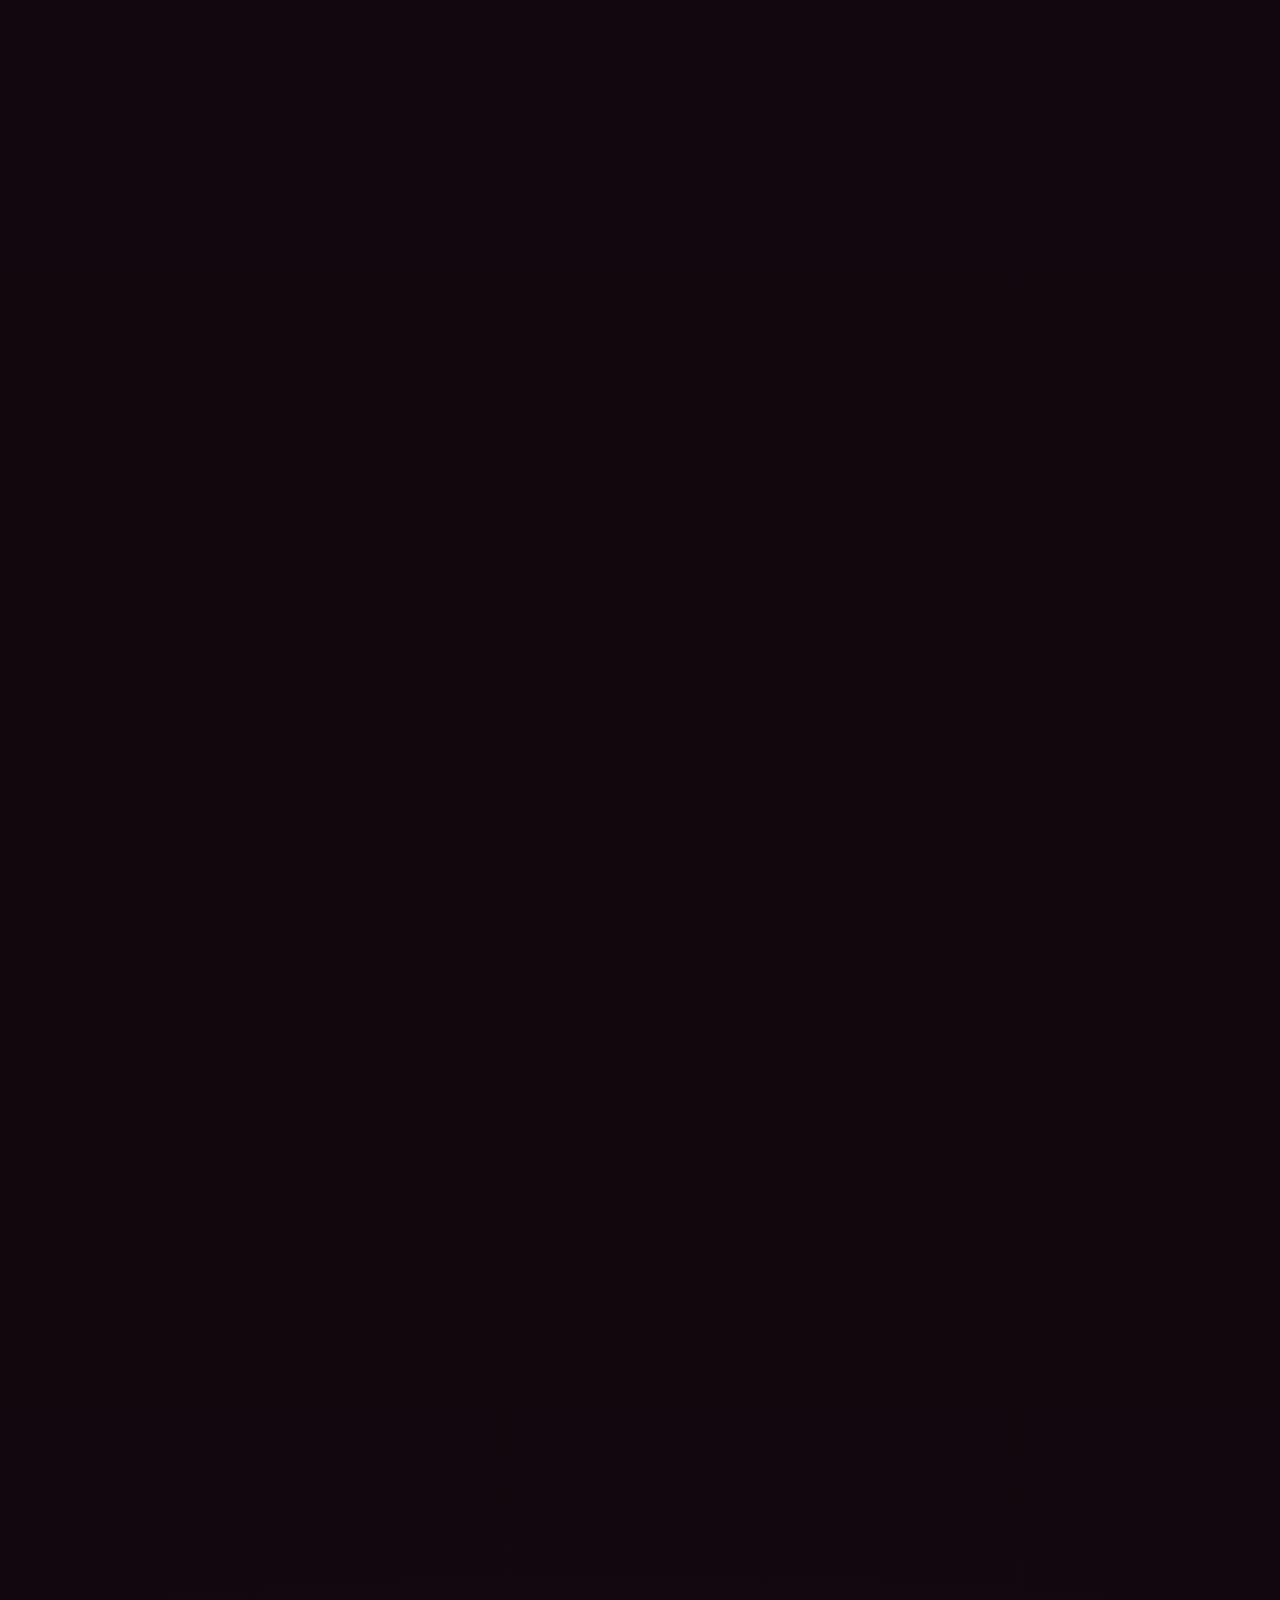
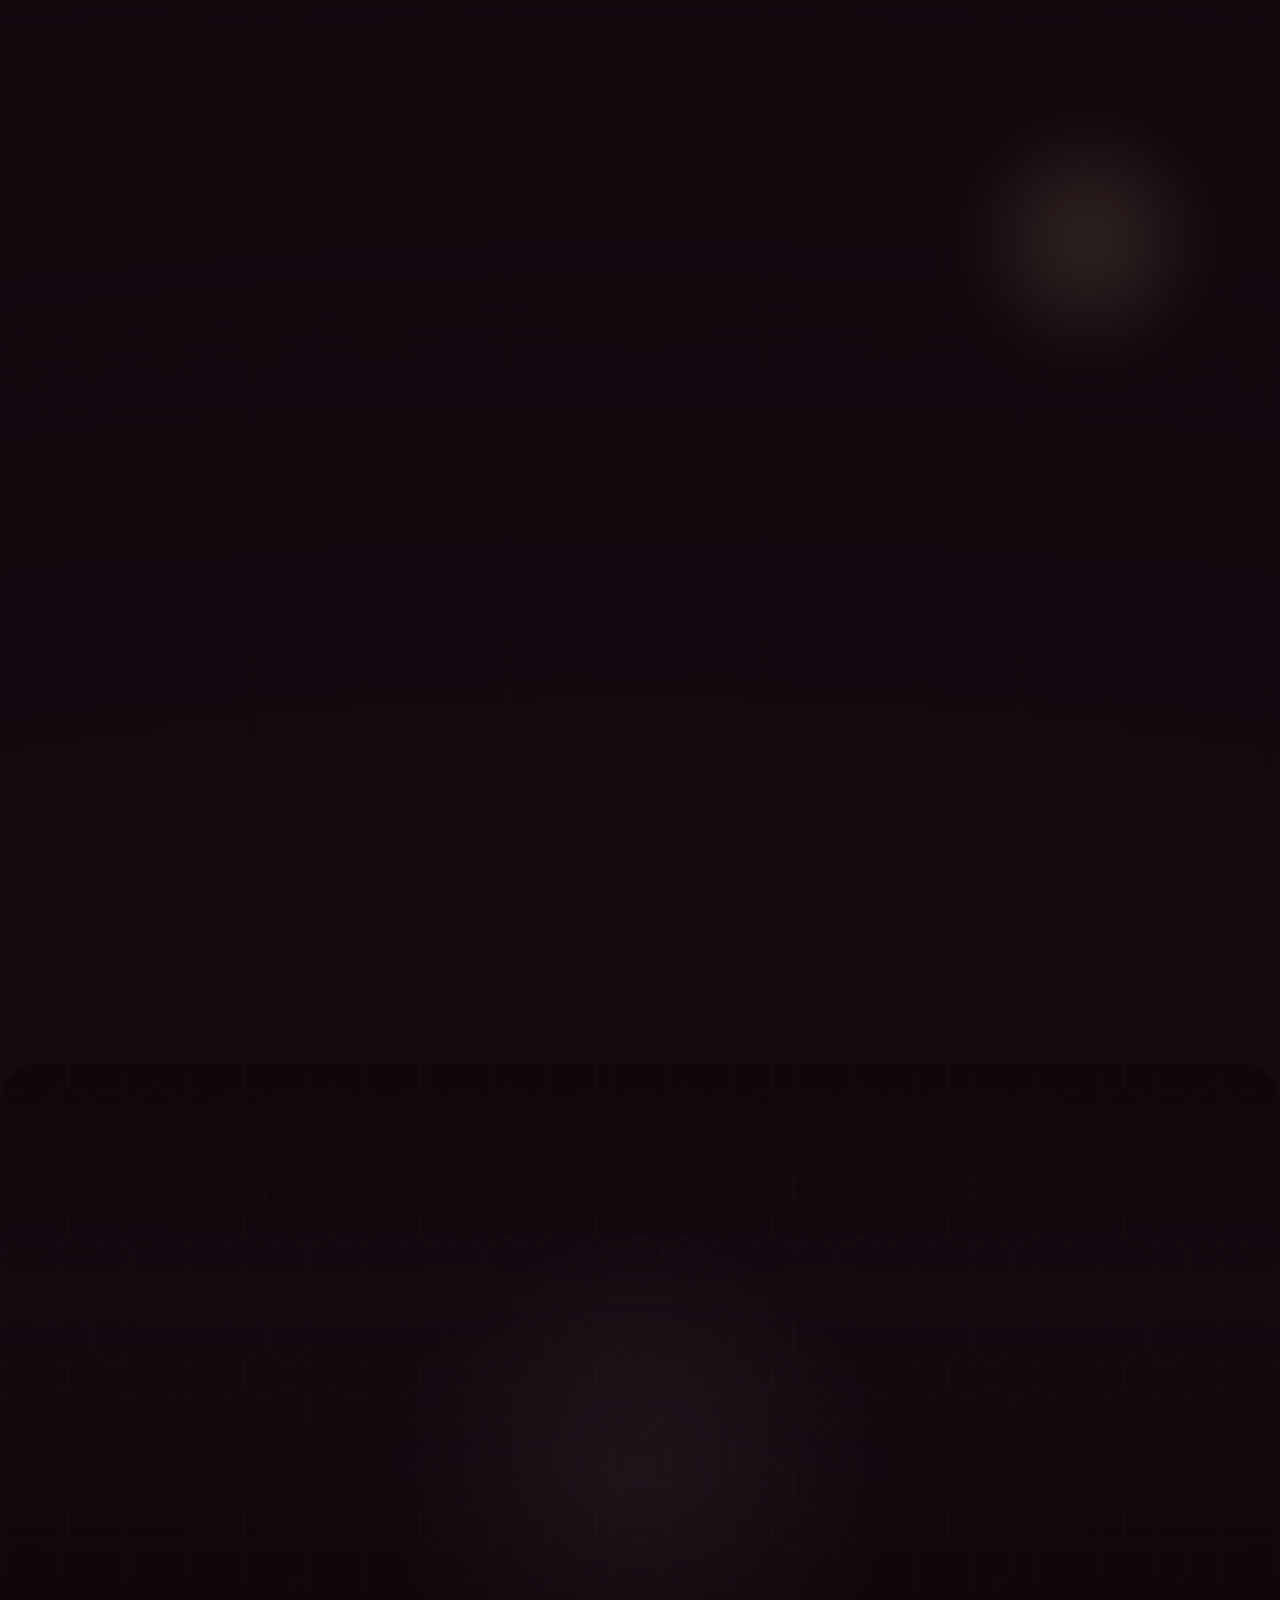
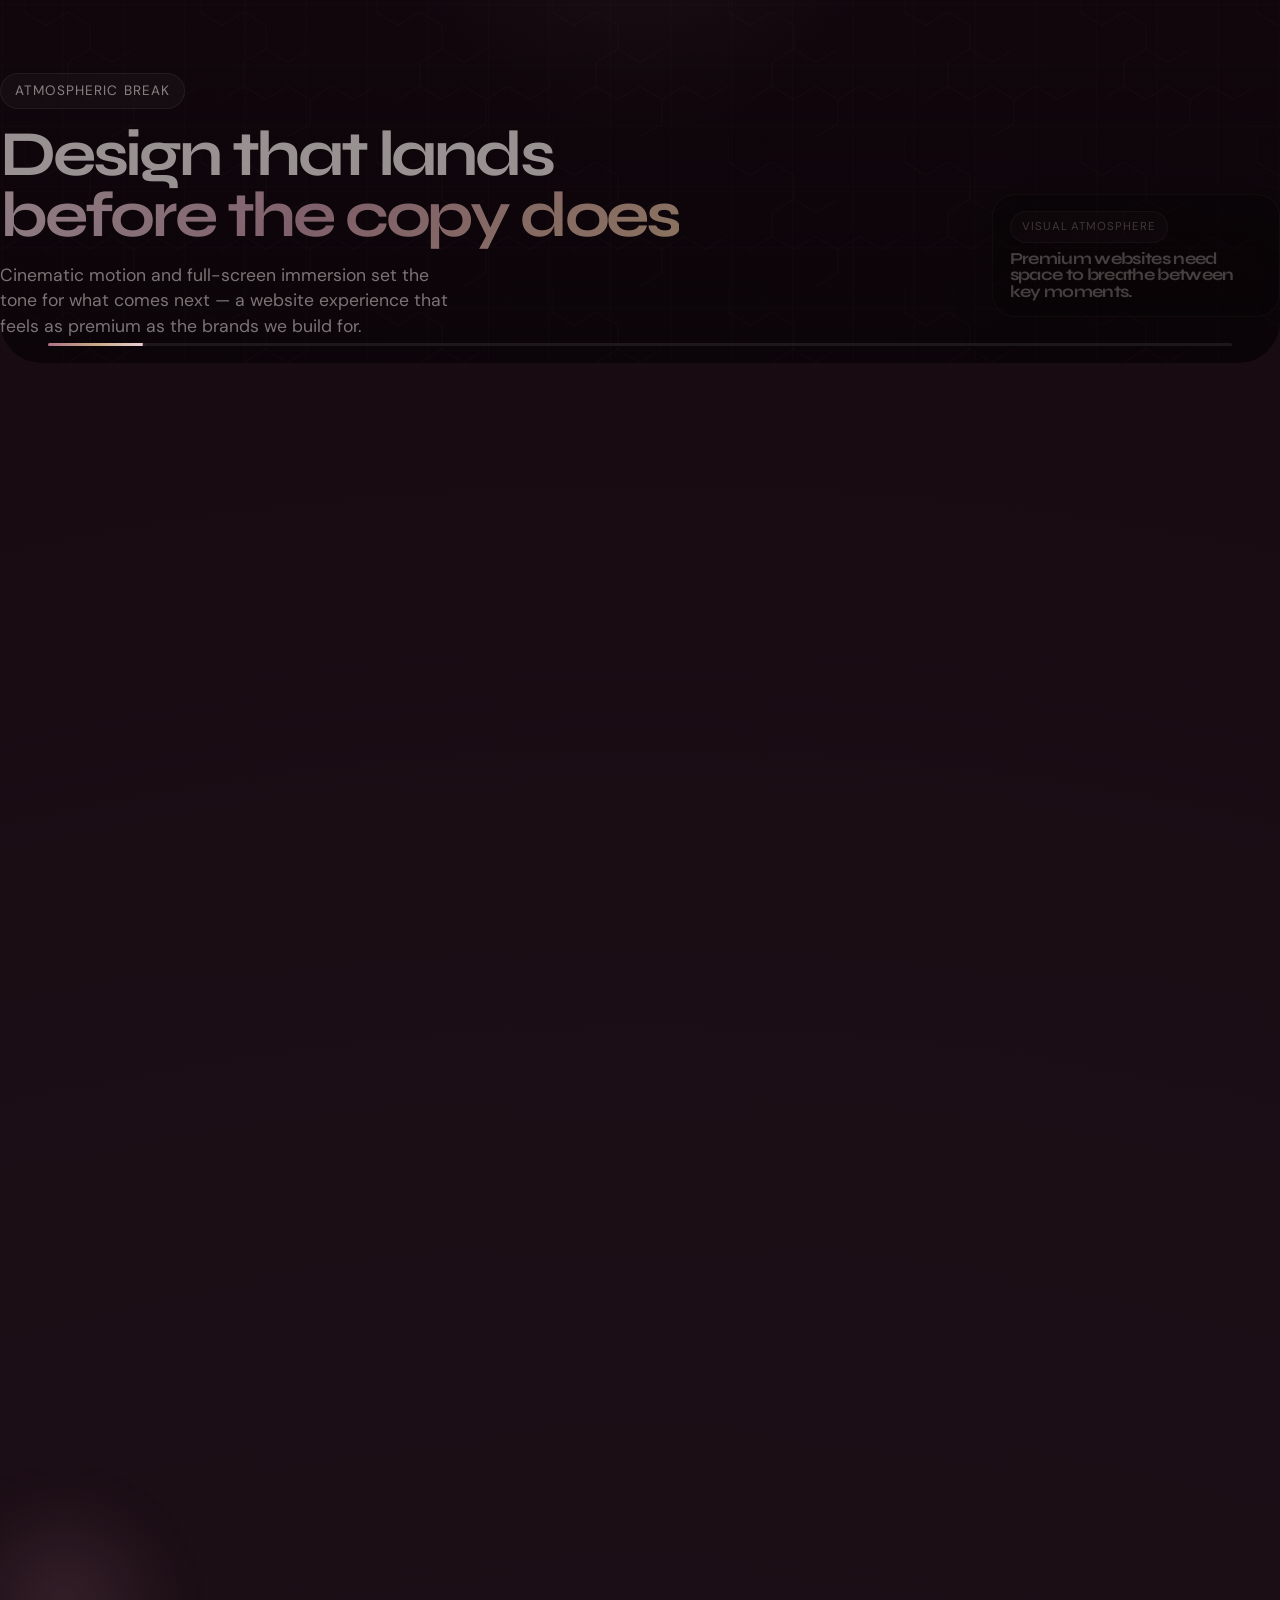
==== commit fcc17463: "Boost Google search visibility: SEO improvements - Fix viewport: remove user-scalable=no (hurts mobi" ====
--- a/index.html
+++ b/index.html
@@ -2,10 +2,10 @@
 <html lang="en">
 <head>
   <meta charset="UTF-8" />
-  <meta name="viewport" content="width=device-width, initial-scale=1.0, maximum-scale=1.0, user-scalable=no" />
-  <title>Pink Pixel Studio | Premium Website Production</title>
-  <meta name="description" content="Pink Pixel Studio — premium web design agency. We build conversion-focused websites, landing pages, and brand redesigns that make businesses look more expensive. From $1,250. Get a free quote." />
-  <meta name="keywords" content="web design agency, premium website design, custom website development, landing page design, business website, website redesign, conversion-focused web design, luxury web design, ecommerce website" />
+  <meta name="viewport" content="width=device-width, initial-scale=1.0" />
+  <title>Pink Pixel Studio — Premium Web Design Agency | Custom Websites From $1,250</title>
+  <meta name="description" content="Premium web design agency building custom websites, landing pages, and brand redesigns that convert. From $1,250. 2-8 week delivery. Free quote." />
+  <meta name="keywords" content="web design agency, premium web design, custom website development, landing page design, conversion focused web design, business website design, website redesign agency, ecommerce web design, small business website, web designer near me, affordable web design, professional website design, modern website design 2026, custom web development" />
   <meta name="author" content="Pink Pixel Studio" />
   <meta name="robots" content="index, follow" />
   <meta name="google-site-verification" content="iIAWrO9e62ehfpqdfbR_x90ViWoKwrpztPjw8BZ1CfM" />
@@ -15,17 +15,21 @@
   <!-- Open Graph / Facebook -->
   <meta property="og:type" content="website" />
   <meta property="og:url" content="https://pinkpixel.design/" />
-  <meta property="og:title" content="Pink Pixel Studio — Premium Website Production" />
-  <meta property="og:description" content="We design and build premium websites, landing pages, and brand redesigns for businesses that need to look worth more. From $1,250." />
+  <meta property="og:title" content="Pink Pixel Studio — Premium Web Design Agency | From $1,250" />
+  <meta property="og:description" content="Custom websites, landing pages, and brand redesigns that convert. 2-8 week delivery. Free quote." />
   <meta property="og:image" content="https://pinkpixel.design/og-image.jpg" />
+  <meta property="og:image:width" content="1200" />
+  <meta property="og:image:height" content="630" />
+  <meta property="og:image:alt" content="Pink Pixel Studio — premium web design agency" />
   <meta property="og:site_name" content="Pink Pixel Studio" />
   <meta property="og:locale" content="en_US" />
 
   <!-- Twitter Cards -->
   <meta name="twitter:card" content="summary_large_image" />
-  <meta name="twitter:title" content="Pink Pixel Studio — Premium Website Production" />
-  <meta name="twitter:description" content="Premium websites that make your business look more expensive and easier to trust. From $1,250." />
+  <meta name="twitter:title" content="Pink Pixel Studio — Premium Web Design Agency" />
+  <meta name="twitter:description" content="Custom websites and landing pages that convert. From $1,250. 2-8 week delivery." />
   <meta name="twitter:image" content="https://pinkpixel.design/og-image.jpg" />
+  <meta name="twitter:image:alt" content="Pink Pixel Studio — premium web design agency" />
 
   <!-- Apple -->
   <meta name="apple-mobile-web-app-capable" content="yes" />
@@ -39,6 +43,44 @@
   <meta name="theme-color" content="#0b040d" />
 
   <!-- JSON-LD Structured Data -->
+  <script type="application/ld+json">
+  {
+    "@context": "https://schema.org",
+    "@type": "WebSite",
+    "name": "Pink Pixel Studio",
+    "url": "https://pinkpixel.design/",
+    "description": "Premium web design agency building conversion-focused websites, landing pages, and brand redesigns.",
+    "publisher": {
+      "@type": "Organization",
+      "name": "Pink Pixel Studio",
+      "legalName": "VitaCoreX LLC",
+      "url": "https://pinkpixel.design/",
+      "logo": "https://pinkpixel.design/mascot.png"
+    },
+    "inLanguage": "en-US"
+  }
+  </script>
+  <script type="application/ld+json">
+  {
+    "@context": "https://schema.org",
+    "@type": "Organization",
+    "name": "Pink Pixel Studio",
+    "legalName": "VitaCoreX LLC",
+    "url": "https://pinkpixel.design/",
+    "logo": "https://pinkpixel.design/mascot.png",
+    "image": "https://pinkpixel.design/og-image.jpg",
+    "description": "Premium web design agency building conversion-focused websites and landing pages for businesses that want to look more expensive.",
+    "foundingDate": "2024",
+    "areaServed": "Worldwide",
+    "contactPoint": {
+      "@type": "ContactPoint",
+      "telephone": "+1-813-919-4242",
+      "email": "vitacorexllc@gmail.com",
+      "contactType": "sales",
+      "availableLanguage": ["English", "Russian"]
+    }
+  }
+  </script>
   <script type="application/ld+json">
   {
     "@context": "https://schema.org",
--- a/styles.css
+++ b/styles.css
@@ -3055,6 +3055,7 @@
 }
 .footer-bottom-desc { max-width: 22rem; color: var(--text-muted); font-size: 0.9rem; line-height: 1.55; }
 .footer-social { display: flex; gap: 0.75rem; margin-top: 0.5rem; }
+.footer-social[hidden] { display: none !important; }
 .footer-social a {
   display: flex; align-items: center; justify-content: center;
   width: 2.2rem; height: 2.2rem; border-radius: 50%;
